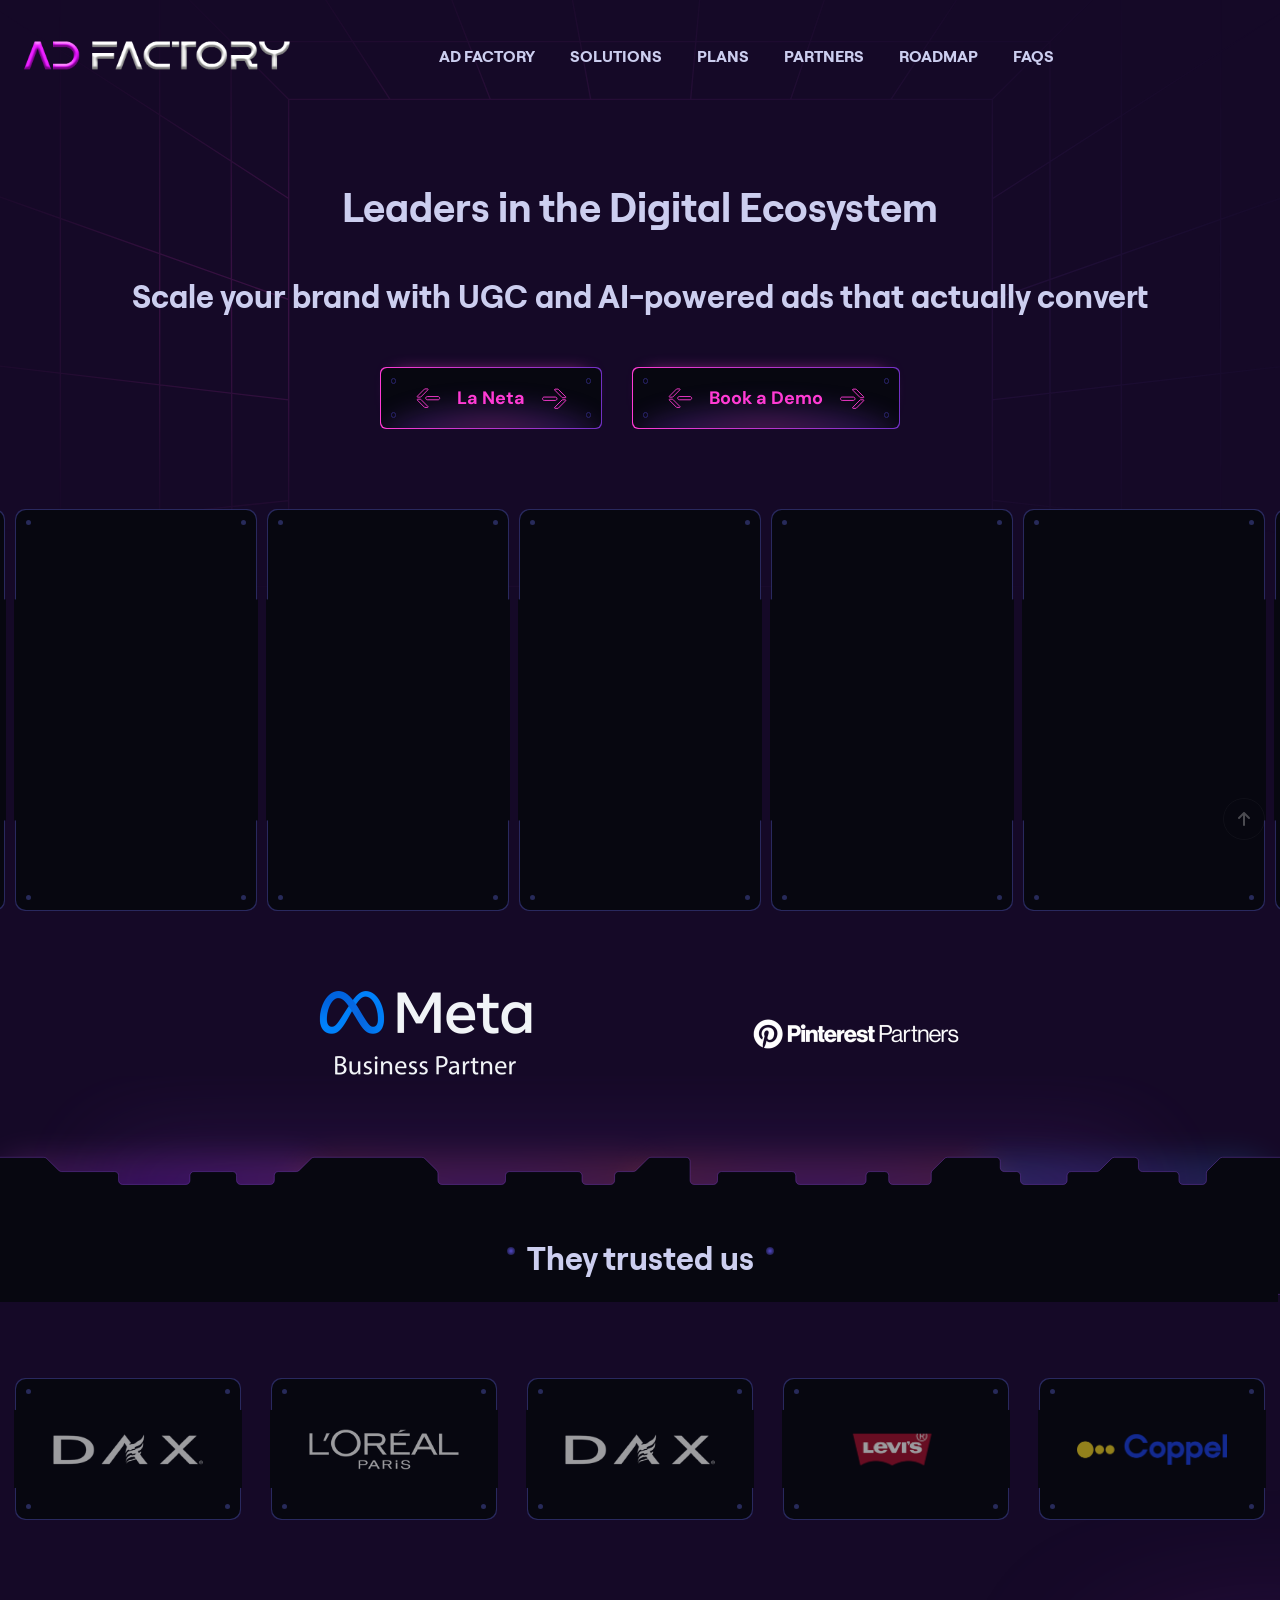
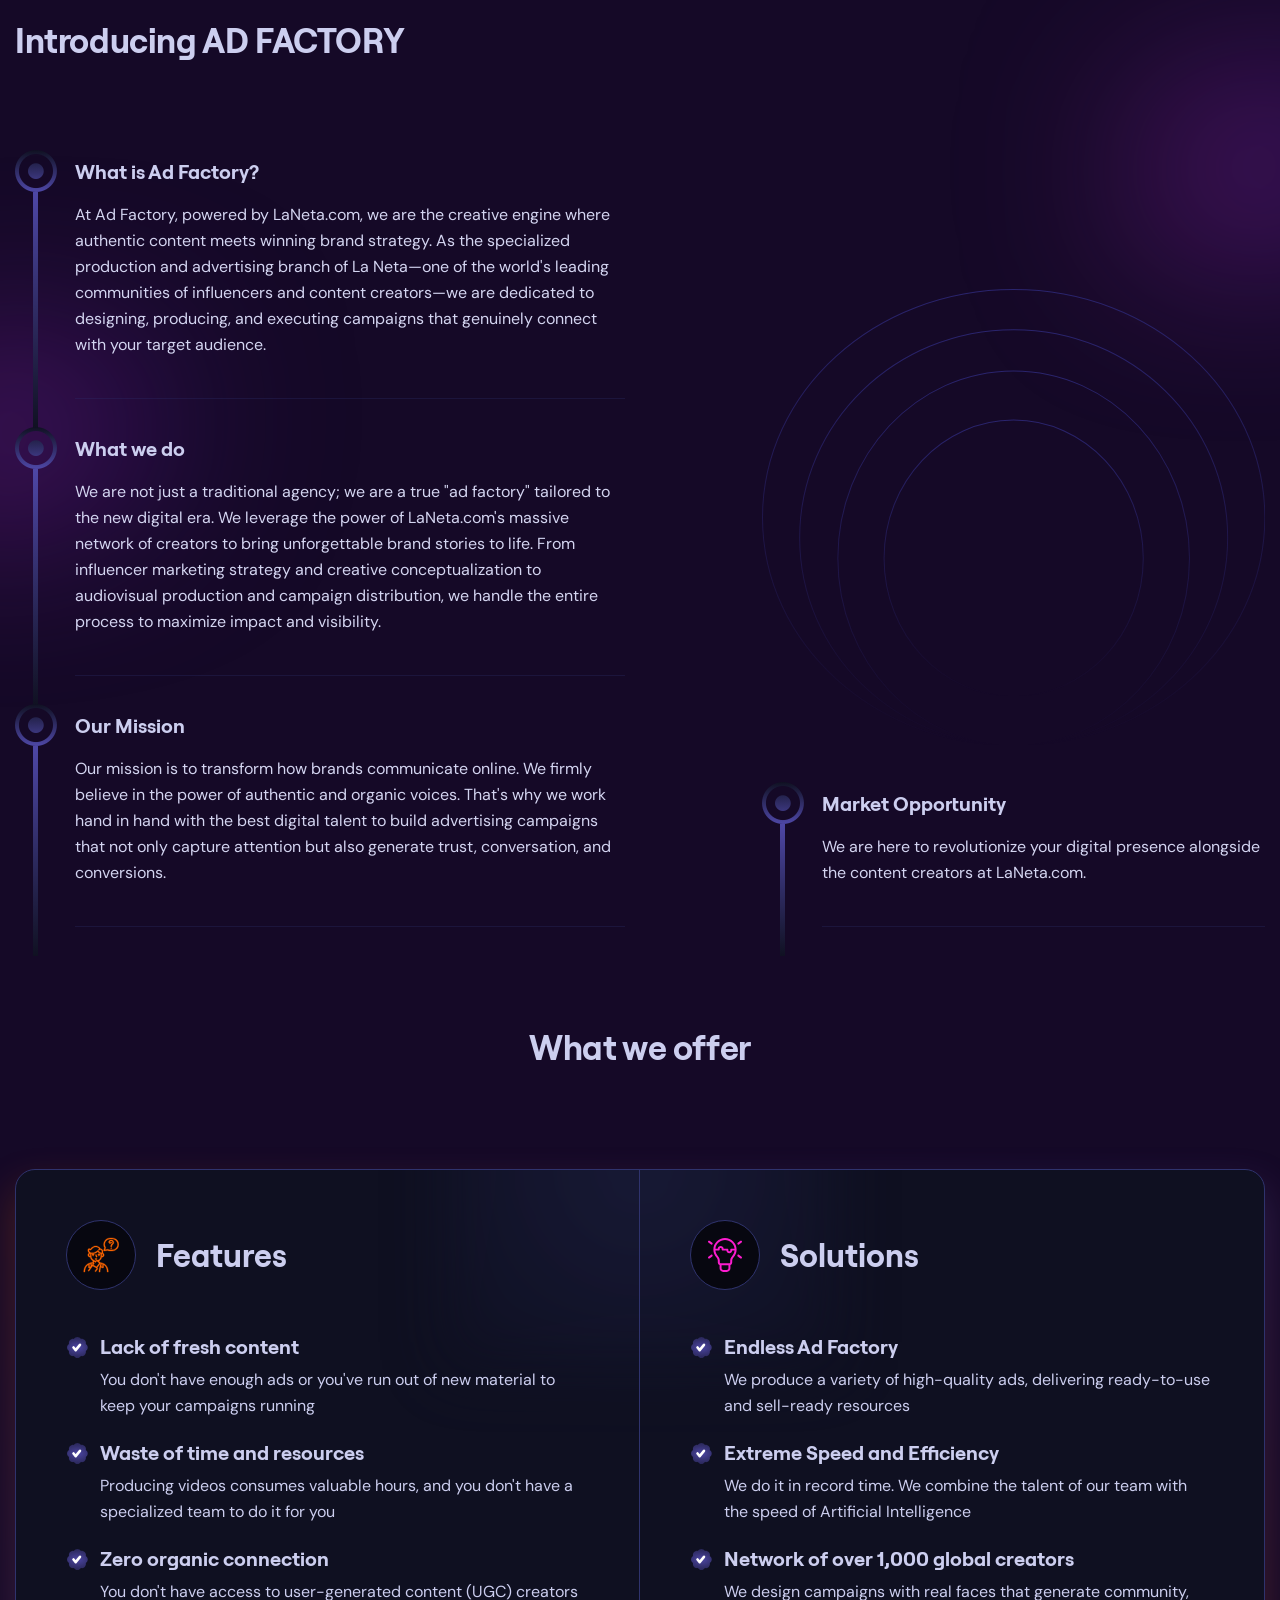
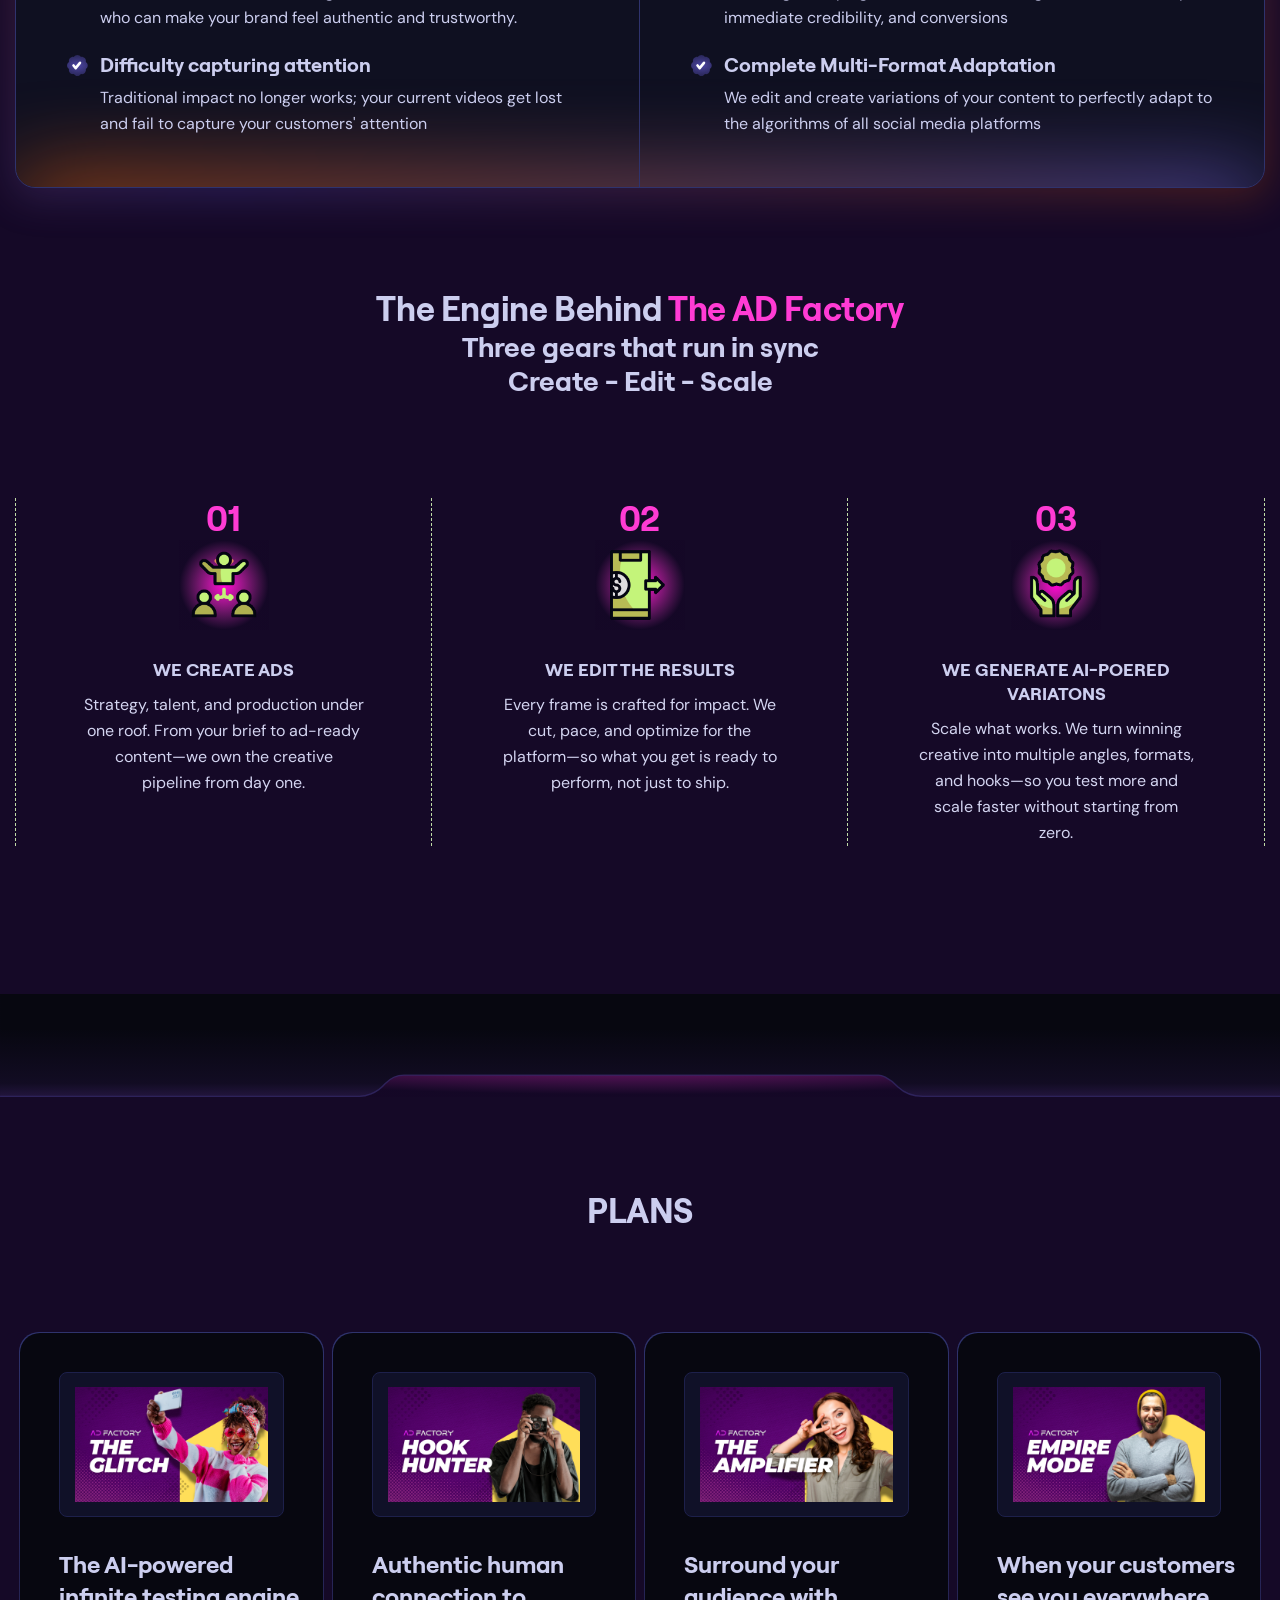
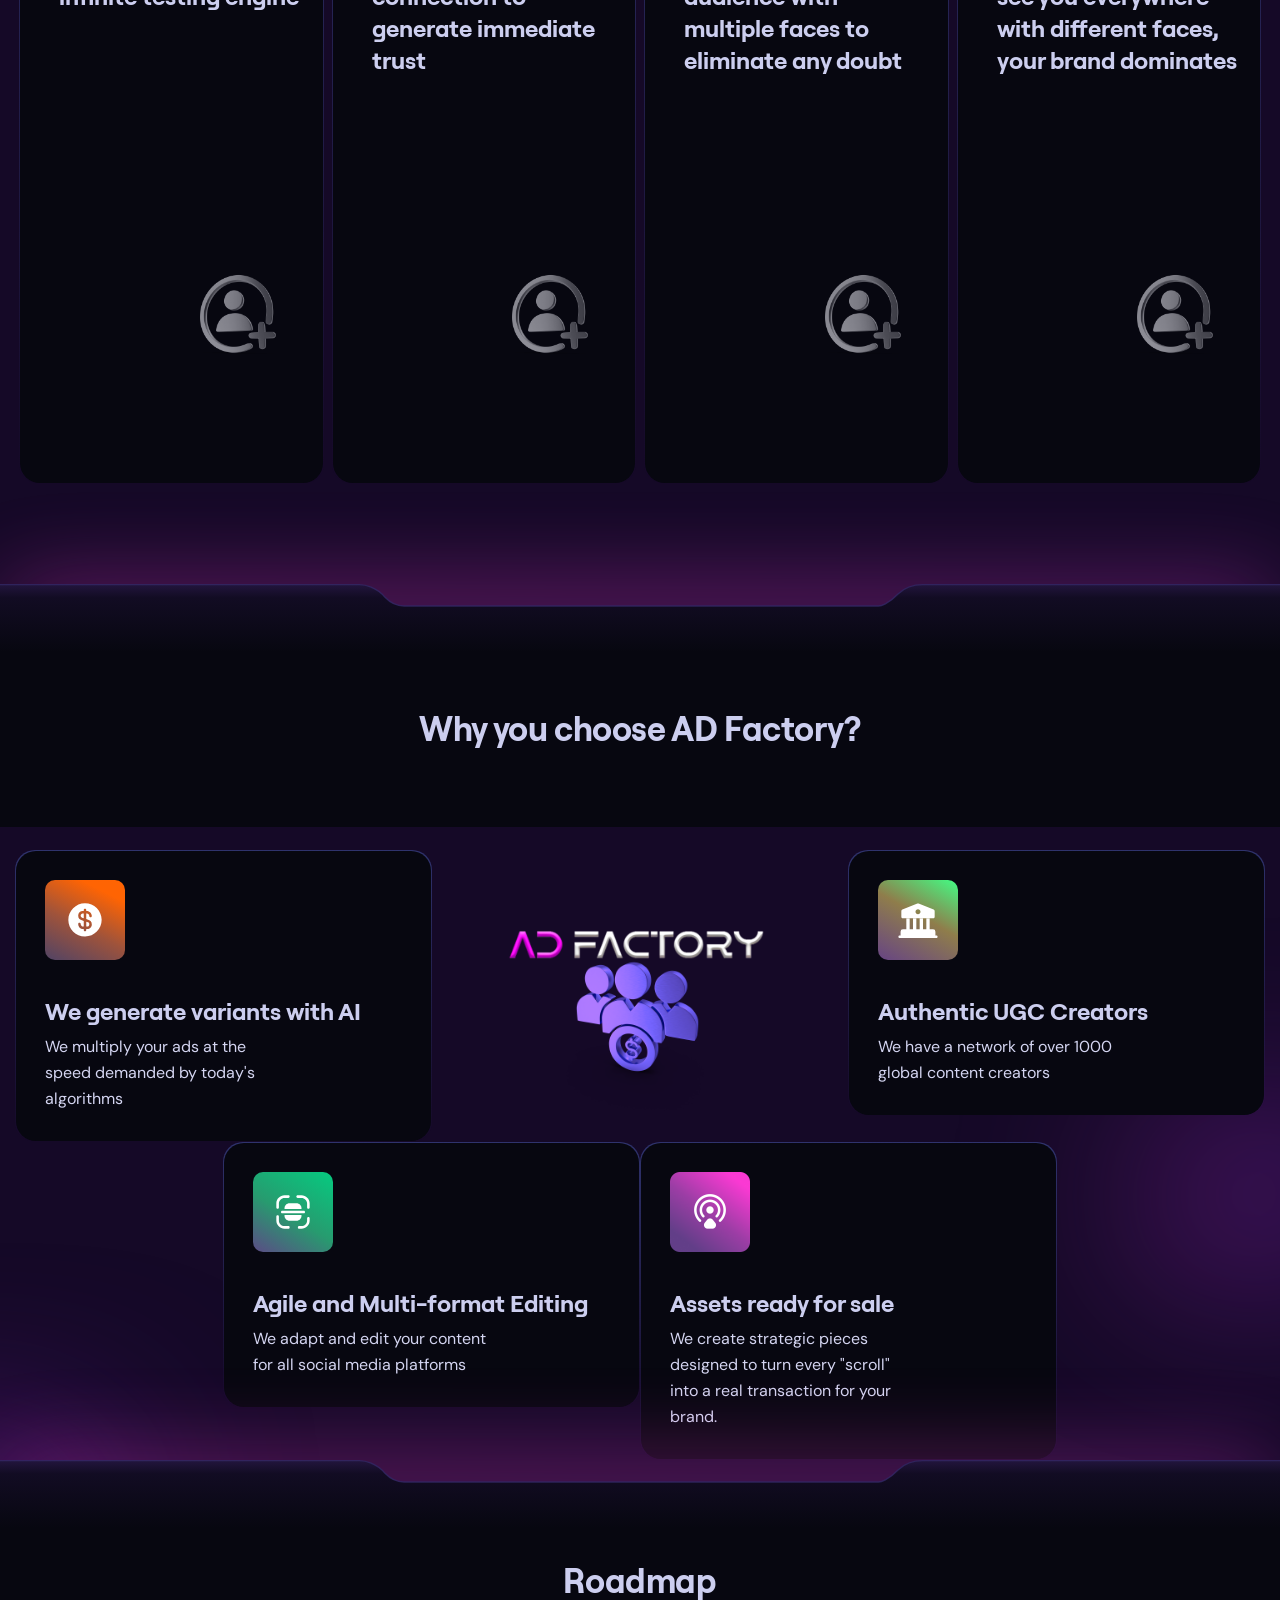
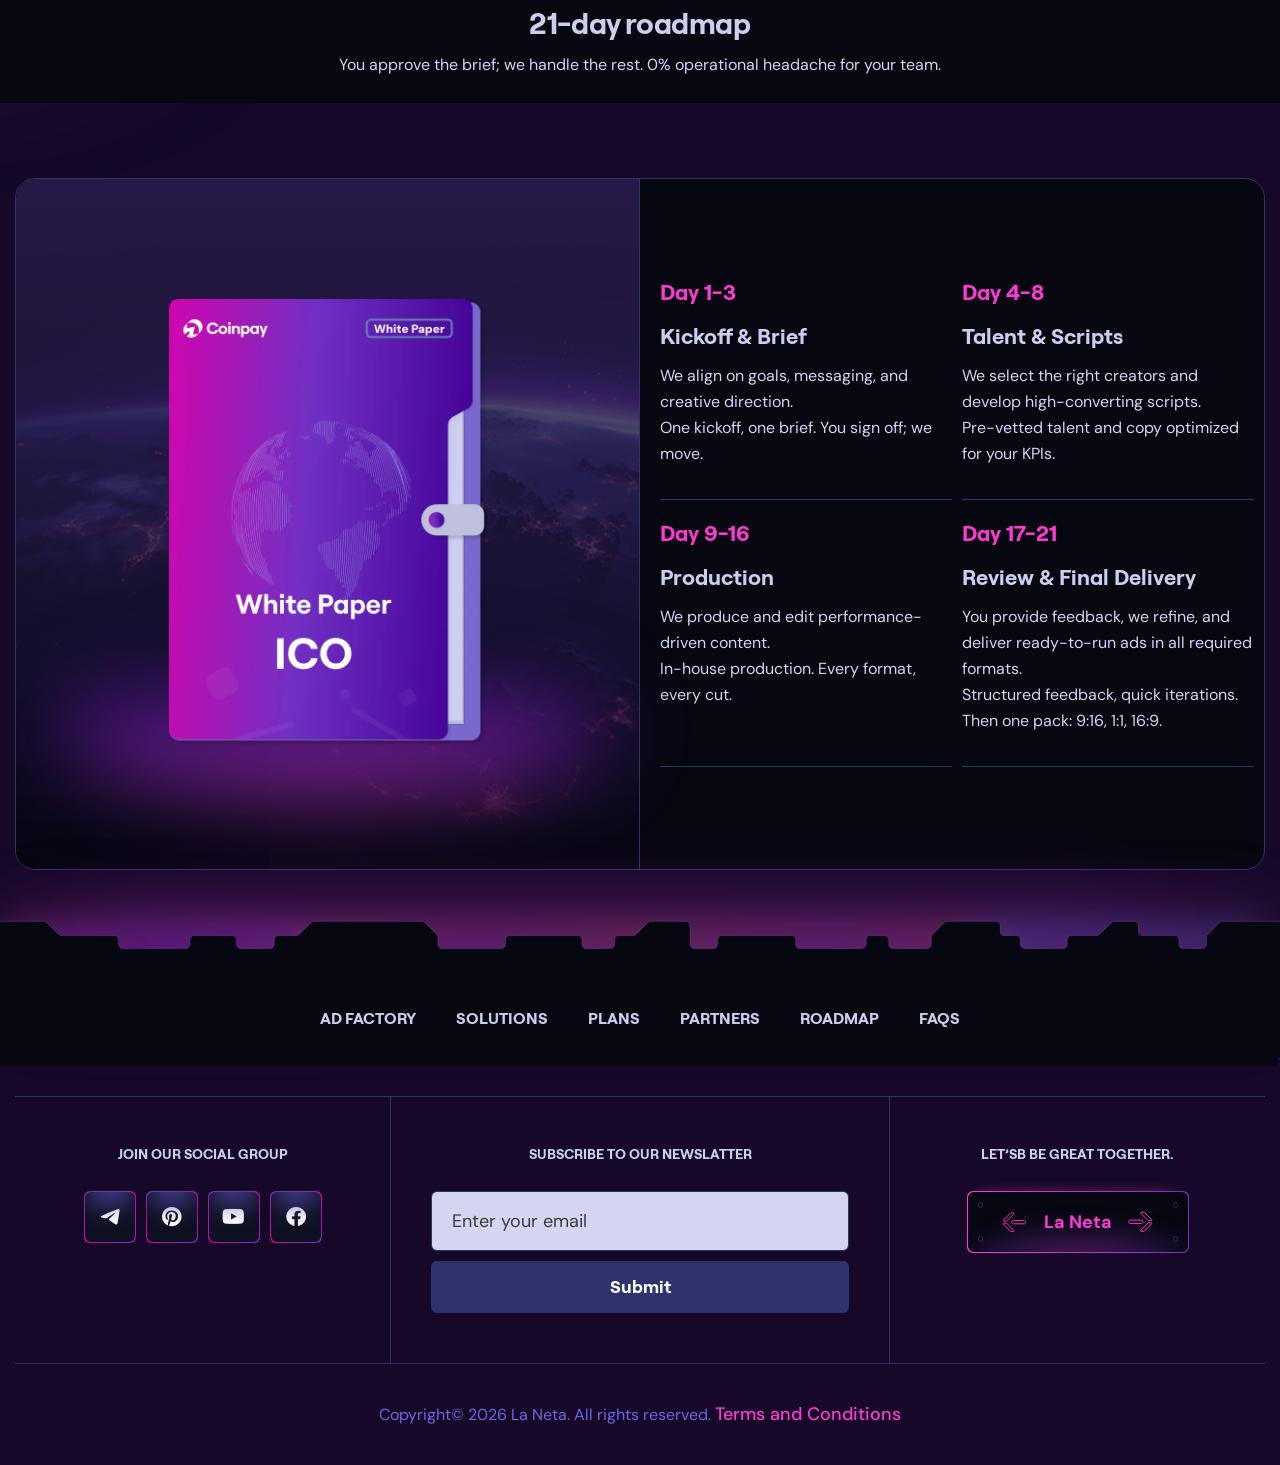
==== index.html @ 347b9564 "1.0.9" ====
<!doctype html>
<html lang="en">

<head>

  <meta charset="utf-8">
  <meta name="viewport" content="width=device-width, initial-scale=1, shrink-to-fit=no">
  <meta http-equiv="x-ua-compatible" content="ie=edge">
  <meta name="thumbnail" content="assets/images/ico_template_thumbnail.webp">
  <meta name="description" content="Coinpay - Site Template">
  <meta name="keywords" content="Crypto Currency Bootstrap Site Template">
  <meta name="author" content="xpressbuddy">

  <title>Ad Factory</title>
  <link rel="shortcut icon" href="assets/images/site_logo/favicon_2.svg">

  <!-- Fraimwork - CSS Include -->
  <link rel="stylesheet" type="text/css" href="assets/css/bootstrap.min.css">

  <!-- Icon Font - CSS Include -->
  <link rel="stylesheet" type="text/css" href="assets/css/fontawesome.css">

  <!-- Animation - CSS Include -->
  <link rel="stylesheet" type="text/css" href="assets/css/cursor.css">
  <link rel="stylesheet" type="text/css" href="assets/css/animate.min.css">
  <link rel="stylesheet" type="text/css" href="assets/css/aos.css">

  <!-- Carousel - CSS Include -->
  <link rel="stylesheet" type="text/css" href="assets/css/swiper-bundle.min.css">

  <!-- Video & Image Popup - CSS Include -->
  <link rel="stylesheet" type="text/css" href="assets/css/magnific-popup.min.css">

  <!-- Counter - CSS Include -->
  <link rel="stylesheet" type="text/css" href="assets/css/odometer.min.css">

  <!-- Custom - CSS Include -->
  <link rel="stylesheet" type="text/css" href="assets/css/style.css">

</head>


<body class="index_ico">

  <!-- Body Wrap - Start -->
  <div class="page_wrapper">

    <!-- Back To Top - Start -->
    <div class="backtotop">
      <a href="#" class="scroll">
        <i class="fa-solid fa-arrow-up"></i>
      </a>
    </div>
    <!-- Back To Top - End -->

    <!-- Preloader - Start -->
    <div id="preloader">
      <div class="line-1"></div>
      <div class="line-2"></div>
      <div class="line-3"></div>
      <div class="line-4"></div>
    </div>
    <!-- Preloader - End -->

    <!-- Site Header - Start
      ================================================== -->
    <header class="site_header">
      <div class="nav_wrapper">
        <div class="container">
          <div class="row align-items-center">
            <div class="col-lg-3 col-5 d-flex align-items-center">
              <div class="site_logo">
                <a class="site_link" href="index.html">
                  <img loading="lazy" src="assets/images/site_logo/logo.png" alt="ICO Site Logo">
                </a>
              </div>
            </div>
            <div class="col-lg-8 col-2">
              <nav class="main_menu navbar navbar-expand-lg">
                <div class="main_menu_inner collapse navbar-collapse justify-content-center" id="main_menu_dropdown">
                  <ul class="main_menu_list unordered_list text-uppercase">
                    <!--<li class="dropdown active">
                      <a class="nav-link" href="#" id="homes_submenu" role="button" data-bs-toggle="dropdown"
                        aria-expanded="false">
                        <span class="nav_link_label" data-text="Home">Home</span>
                        <span class="nav_link_icon">
                          <i class="fa-solid fa-angle-down"></i>
                        </span>
                      </a>
                      <ul class="dropdown-menu" aria-labelledby="homes_submenu">
                        <li class="active">
                          <a class="dropdown-item" href="">
                            <span class="nav_link_label">Coinpay ICO</span>
                          </a>
                        </li>
                        <li>
                          <a class="dropdown-item" href="">
                            <span class="nav_link_label">Memecoin</span>
                          </a>
                        </li>
                        <li>
                          <a class="dropdown-item" href="">
                            <span class="nav_link_label">Pepecoin</span>
                          </a>
                        </li>
                      </ul>
                    </li>-->
                    <li>
                      <a class="nav-link scrollspy_btn" href="#id_ico_about_section">
                        <span class="nav_link_label" data-text="Ad Factory">Ad Factory</span>
                      </a>
                    </li>
                    <li>
                      <a class="nav-link scrollspy_btn" href="#problem_solution_section">
                        <span class="nav_link_label" data-text="Solutions">Solutions</span>
                      </a>
                    </li>
                    <li>
                      <a class="nav-link" href="">
                        <span class="nav_link_label" data-text="Plans">Plans</span>
                      </a>
                    </li>
                    <li>
                      <a class="nav-link" href="">
                        <span class="nav_link_label" data-text="Partners">Partners</span>
                      </a>
                    </li>
                    <!--<li class="dropdown">
                      <a class="nav-link" href="#" id="help_submenu" role="button" data-bs-toggle="dropdown"
                        aria-expanded="false">
                        <span class="nav_link_label" data-text="Team">Team</span>
                        <span class="nav_link_icon">
                          <i class="fa-solid fa-angle-down"></i>
                        </span>
                      </a>
                      <ul class="dropdown-menu" aria-labelledby="help_submenu">
                        <li>
                          <a class="dropdown-item scrollspy_btn" href="">
                            <span class="nav_link_label">Roadmap</span>
                          </a>
                        </li>
                        <li class="dropdown">
                          <a class="dropdown-item" href="#" id="blog_submenu" role="button" data-bs-toggle="dropdown"
                            aria-expanded="false">
                            <span class="nav_link_label" data-text="Blog">Blog</span>
                            <span class="nav_link_icon">
                              <i class="fa-solid fa-angle-right"></i>
                            </span>
                          </a>
                          <ul class="dropdown-menu" aria-labelledby="blog_submenu">
                            <li>
                              <a class="dropdown-item" href="blog.html">
                                <span class="nav_link_label">Blogs</span>
                              </a>
                            </li>
                            <li>
                              <a class="dropdown-item" href="blog_details.html">
                                <span class="nav_link_label">Blog Details</span>
                              </a>
                            </li>
                          </ul>
                        </li>
                        <li>
                          <a class="dropdown-item" href="contact.html">
                            <span class="nav_link_label">Help Center</span>
                          </a>
                        </li>
                        <li class="dropdown">
                          <a class="dropdown-item" href="#" id="register_submenu" role="button"
                            data-bs-toggle="dropdown" aria-expanded="false">
                            <span class="nav_link_label" data-text="Blog">My Account</span>
                            <span class="nav_link_icon">
                              <i class="fa-solid fa-angle-right"></i>
                            </span>
                          </a>
                          <ul class="dropdown-menu" aria-labelledby="register_submenu">
                            <li>
                              <a class="dropdown-item" href="sign_in.html">
                                <span class="nav_link_label">Sign In</span>
                              </a>
                            </li>
                            <li>
                              <a class="dropdown-item" href="sign_up.html">
                                <span class="nav_link_label">Sign Up</span>
                              </a>
                            </li>
                          </ul>
                        </li>
                      </ul>
                    </li>-->
                    <li>
                      <a class="nav-link" href="#id_ico_whitepaper_section">
                        <span class="nav_link_label" data-text="Roadmap">Roadmap</span>
                      </a>
                    </li>
                    <li>
                      <a class="nav-link" href="FAQs.html">
                        <span class="nav_link_label" data-text="FAQs">FAQs</span>
                      </a>
                    </li>
                  </ul>
                </div>
              </nav>
            </div>
            <div class="col-lg-1 col-5">
              <ul class="btns_group unordered_list p-0 justify-content-end">
                <li class="d-lg-none">
                  <button class="mobile_menu_btn" type="button" data-bs-toggle="collapse"
                    data-bs-target="#main_menu_dropdown" aria-expanded="false" aria-label="Toggle navigation">
                    <i class="far fa-bars"></i>
                  </button>
                </li>
                <li>
                  <!--<a class="ico_btn_outline" href="sign_in.html">
                    <span class="btn_icon">
                      <i class="fa-solid fa-user"></i>
                    </span>
                    <span class="btn_label">Login</span>
                  </a>-->
                </li>
              </ul>
            </div>
          </div>
        </div>
      </div>
    </header>
    <!-- Site Header - End
      ================================================== -->

    <!-- Main Body - Start
      ================================================== -->
    <main class="page_content">

      <!-- Hero Section - Start
        ================================================== -->
      <section class="ico_hero_section section_decoration text-center"
        style="background-image: url('assets/images/shapes/shape_net_ico_hero_section_bg.svg');">
        <div class="container">
          <h1 class="hero_title" data-aos="fade-up" data-aos-duration="800">
            Leaders in the Digital Ecosystem
          </h1>
          <h2 class="highlight_title mb-0" data-aos="fade-up" data-aos-duration="800">
            Scale your brand with UGC and AI-powered ads that actually convert
          </h2>
          <br>
          <br>
          <ul class="btns_group unordered_list justify-content-center p-0" data-aos="fade-up" data-aos-duration="800"
            data-aos-delay="100">
            <li>
              <a class="ico_creative_btn" href="#!">
                <span class="btn_wrapper">
                  <span class="btn_icon_left">
                    <small class="dot_top"></small>
                    <small class="dot_bottom"></small>
                    <svg class="icon_arrow_left" viewBox="0 0 28 23" xmlns="http://www.w3.org/2000/svg">
                      <path
                        d="M13.4106 20.8083L5.36673 12.6878C5.26033 12.5804 5.11542 12.52 4.96423 12.52H1.84503C1.34158 12.52 1.08822 13.1276 1.44252 13.4852L9.48642 21.6057C9.59281 21.7131 9.73773 21.7736 9.88892 21.7736H13.0081C13.5116 21.7736 13.7649 21.166 13.4106 20.8083Z" />
                      <path
                        d="M12.6803 9.57324H24.71C25.7116 9.57324 26.5234 10.3851 26.5234 11.3866C26.5234 12.3882 25.7116 13.2 24.71 13.2H12.6803C11.6788 13.2 10.8669 12.3882 10.8669 11.3866C10.8669 10.3851 11.6788 9.57324 12.6803 9.57324Z" />
                      <path
                        d="M1.44252 9.28834L9.48641 1.16784C9.59281 1.06043 9.73772 1 9.88891 1H13.0081C13.5116 1 13.7649 1.60758 13.4106 1.96525L5.36672 10.0858C5.26033 10.1932 5.11541 10.2536 4.96422 10.2536H1.84502C1.34158 10.2536 1.08822 9.64601 1.44252 9.28834Z" />
                    </svg>
                  </span>
                  <span class="btn_label">La Neta</span>
                  <span class="btn_icon_right">
                    <small class="dot_top"></small>
                    <small class="dot_bottom"></small>
                    <svg class="icon_arrow_right" viewBox="0 0 27 23" xmlns="http://www.w3.org/2000/svg">
                      <path
                        d="M13.6558 2.19168L21.6997 10.3122C21.8061 10.4196 21.951 10.48 22.1022 10.48H25.2214C25.7248 10.48 25.9782 9.87238 25.6239 9.51478L17.58 1.39428C17.4736 1.28688 17.3287 1.22638 17.1775 1.22638H14.0583C13.5548 1.22638 13.3015 1.83398 13.6558 2.19168Z" />
                      <path
                        d="M14.3861 13.4268H2.35637C1.35486 13.4268 0.542969 12.6149 0.542969 11.6134C0.542969 10.6118 1.35486 9.79996 2.35637 9.79996H14.3861C15.3876 9.79996 16.1995 10.6118 16.1995 11.6134C16.1995 12.6149 15.3876 13.4268 14.3861 13.4268Z" />
                      <path
                        d="M25.6239 13.7117L17.58 21.8322C17.4736 21.9396 17.3287 22 17.1775 22H14.0583C13.5548 22 13.3015 21.3924 13.6558 21.0347L21.6997 12.9142C21.8061 12.8068 21.951 12.7464 22.1022 12.7464H25.2214C25.7248 12.7464 25.9782 13.354 25.6239 13.7117Z" />
                    </svg>
                  </span>
                </span>
              </a>
            </li>
            <li>
              <a class="ico_creative_btn" href="#!">
                <span class="btn_wrapper">
                  <span class="btn_icon_left">
                    <small class="dot_top"></small>
                    <small class="dot_bottom"></small>
                    <svg class="icon_arrow_left" viewBox="0 0 28 23" xmlns="http://www.w3.org/2000/svg">
                      <path
                        d="M13.4106 20.8083L5.36673 12.6878C5.26033 12.5804 5.11542 12.52 4.96423 12.52H1.84503C1.34158 12.52 1.08822 13.1276 1.44252 13.4852L9.48642 21.6057C9.59281 21.7131 9.73773 21.7736 9.88892 21.7736H13.0081C13.5116 21.7736 13.7649 21.166 13.4106 20.8083Z" />
                      <path
                        d="M12.6803 9.57324H24.71C25.7116 9.57324 26.5234 10.3851 26.5234 11.3866C26.5234 12.3882 25.7116 13.2 24.71 13.2H12.6803C11.6788 13.2 10.8669 12.3882 10.8669 11.3866C10.8669 10.3851 11.6788 9.57324 12.6803 9.57324Z" />
                      <path
                        d="M1.44252 9.28834L9.48641 1.16784C9.59281 1.06043 9.73772 1 9.88891 1H13.0081C13.5116 1 13.7649 1.60758 13.4106 1.96525L5.36672 10.0858C5.26033 10.1932 5.11541 10.2536 4.96422 10.2536H1.84502C1.34158 10.2536 1.08822 9.64601 1.44252 9.28834Z" />
                    </svg>
                  </span>
                  <span class="btn_label">Book a Demo</span>
                  <span class="btn_icon_right">
                    <small class="dot_top"></small>
                    <small class="dot_bottom"></small>
                    <svg class="icon_arrow_right" viewBox="0 0 27 23" xmlns="http://www.w3.org/2000/svg">
                      <path
                        d="M13.6558 2.19168L21.6997 10.3122C21.8061 10.4196 21.951 10.48 22.1022 10.48H25.2214C25.7248 10.48 25.9782 9.87238 25.6239 9.51478L17.58 1.39428C17.4736 1.28688 17.3287 1.22638 17.1775 1.22638H14.0583C13.5548 1.22638 13.3015 1.83398 13.6558 2.19168Z" />
                      <path
                        d="M14.3861 13.4268H2.35637C1.35486 13.4268 0.542969 12.6149 0.542969 11.6134C0.542969 10.6118 1.35486 9.79996 2.35637 9.79996H14.3861C15.3876 9.79996 16.1995 10.6118 16.1995 11.6134C16.1995 12.6149 15.3876 13.4268 14.3861 13.4268Z" />
                      <path
                        d="M25.6239 13.7117L17.58 21.8322C17.4736 21.9396 17.3287 22 17.1775 22H14.0583C13.5548 22 13.3015 21.3924 13.6558 21.0347L21.6997 12.9142C21.8061 12.8068 21.951 12.7464 22.1022 12.7464H25.2214C25.7248 12.7464 25.9782 13.354 25.6239 13.7117Z" />
                    </svg>
                  </span>
                </span>
              </a>
            </li>
          </ul>
          <!--<div data-aos="fade-up" data-aos-duration="600" data-aos-delay="200">
            <div class="ico_countdown_progress_box">
              <div class="ico_heading_block text-center mb-0">
                <h2 class="highlight_title mb-0">
                  Start with us now!
                </h2>
              </div>
              <ul class="countdown_timer_block unordered_list justify-content-center" data-countdown="2026/3/31"
                style="background-image: url('assets/images/shapes/shape_bg_ico_countdown.svg')"></ul>
              <div class="ico_progress">
                <ul class="progress_range_step unordered_list justify-content-between">
                  <li>Influencers: 200+</li>
                  <li>Videos: 2000+</li>
                  <li>Vistas</li>
                </ul>
                <div class="progress">
                  <div class="progress-bar" role="progressbar" aria-valuenow="80" aria-valuemin="0" aria-valuemax="100">
                  </div>
                </div>
                <ul class="progress_value unordered_list justify-content-between">
                  <li>Post Semanales: 50k+</li>
                  <li>Partners: 100+</li>
                </ul>
              </div>
            </div>
          </div>-->
        </div>
        <!-- Slider Part - Start
        ================================================== -->
        <section class="partner_section">
          <div class="container">
            <div class="partner_logo_carousel_1 z-2 position-relative" style="margin-top:80px" data-aos="fade-up"
              data-aos-duration="600" data-aos-delay="200">
              <div class="swiper-wrapper">
                <div class="swiper-slide">
                  <div class="ico_partner_video">
                    <a class="logo_video" href="#!">
                      <video src="assets/images/video/Video 10 seg.mp4" muted autoplay loop type="video/webm"></video>
                      <span class="dot_1"></span>
                      <span class="dot_2"></span>
                      <span class="dot_3"></span>
                      <span class="dot_4"></span>
                    </a>
                  </div>
                </div>
                <div class="swiper-slide">
                  <div class="ico_partner_video">
                    <a class="logo_video" href="#!">
                      <video src="assets/images/video/v1 (1).mp4" muted autoplay loop type="video/webm"></video>
                      <span class="dot_1"></span>
                      <span class="dot_2"></span>
                      <span class="dot_3"></span>
                      <span class="dot_4"></span>
                    </a>
                  </div>
                </div>
                <div class="swiper-slide">
                  <div class="ico_partner_video">
                    <a class="logo_video" href="#!">
                      <video src="assets/images/video/v1 (2).mp4" muted autoplay loop type="video/webm"></video>
                      <span class="dot_1"></span>
                      <span class="dot_2"></span>
                      <span class="dot_3"></span>
                      <span class="dot_4"></span>
                    </a>
                  </div>
                </div>
                <div class="swiper-slide">
                  <div class="ico_partner_video">
                    <a class="logo_video" href="#!">
                      <video src="assets/images/video/v1 (3).mp4" muted autoplay loop type="video/webm"></video>
                      <span class="dot_1"></span>
                      <span class="dot_2"></span>
                      <span class="dot_3"></span>
                      <span class="dot_4"></span>
                    </a>
                  </div>
                </div>
                <div class="swiper-slide">
                  <div class="ico_partner_video">
                    <a class="logo_video" href="#!">
                      <video src="assets/images/video/v1 (4).mp4" muted autoplay loop type="video/webm"></video>
                      <span class="dot_1"></span>
                      <span class="dot_2"></span>
                      <span class="dot_3"></span>
                      <span class="dot_4"></span>
                    </a>
                  </div>
                </div>
                <div class="swiper-slide">
                  <div class="ico_partner_video">
                    <a class="logo_video" href="#!">
                      <video src="assets/images/video/v1 (5).mp4" muted autoplay loop type="video/webm"></video>
                      <span class="dot_1"></span>
                      <span class="dot_2"></span>
                      <span class="dot_3"></span>
                      <span class="dot_4"></span>
                    </a>
                  </div>
                </div>
                <div class="swiper-slide">
                  <div class="ico_partner_video">
                    <a class="logo_video" href="#!">
                      <video src="assets/images/video/v1 (6).mp4" muted autoplay loop type="video/webm"></video>
                      <span class="dot_1"></span>
                      <span class="dot_2"></span>
                      <span class="dot_3"></span>
                      <span class="dot_4"></span>
                    </a>
                  </div>
                </div>
                <div class="swiper-slide">
                  <div class="ico_partner_video">
                    <a class="logo_video" href="#!">
                      <video src="assets/images/video/v1 (7).mp4" muted autoplay loop type="video/webm"></video>
                      <span class="dot_1"></span>
                      <span class="dot_2"></span>
                      <span class="dot_3"></span>
                      <span class="dot_4"></span>
                    </a>
                  </div>
                </div>
                <div class="swiper-slide">
                  <div class="ico_partner_video">
                    <a class="logo_video" href="#!">
                     <video src="assets/images/video/v1 (1).mp4" muted autoplay loop type="video/webm"></video>
                      <span class="dot_1"></span>
                      <span class="dot_2"></span>
                      <span class="dot_3"></span>
                      <span class="dot_4"></span>
                    </a>
                  </div>
                </div>
                <div class="swiper-slide">
                  <div class="ico_partner_video">
                    <a class="logo_video" href="#!">
                      <video src="assets/images/video/v1 (2).mp4" muted autoplay loop type="video/webm"></video>
                      <span class="dot_1"></span>
                      <span class="dot_2"></span>
                      <span class="dot_3"></span>
                      <span class="dot_4"></span>
                    </a>
                  </div>
                </div>
                <div class="swiper-slide">
                  <div class="ico_partner_video">
                    <a class="logo_video" href="#!">
                      <video src="assets/images/video/download.mp4" muted autoplay loop type="video/webm"></video>
                      <span class="dot_1"></span>
                      <span class="dot_2"></span>
                      <span class="dot_3"></span>
                      <span class="dot_4"></span>
                    </a>
                  </div>
                </div>
                <div class="swiper-slide">
                  <div class="ico_partner_video">
                    <a class="logo_video" href="#!">
                      <video src="assets/images/video/v1 (3).mp4" muted autoplay loop type="video/webm"></video>
                      <span class="dot_1"></span>
                      <span class="dot_2"></span>
                      <span class="dot_3"></span>
                      <span class="dot_4"></span>
                    </a>
                  </div>
                </div>
                <div class="swiper-slide">
                  <div class="ico_partner_video">
                    <a class="logo_video" href="#!">
                      <video src="assets/images/video/v1 (4).mp4" muted autoplay loop type="video/webm"></video>
                      <span class="dot_1"></span>
                      <span class="dot_2"></span>
                      <span class="dot_3"></span>
                      <span class="dot_4"></span>
                    </a>
                  </div>
                </div>
                <div class="swiper-slide">
                  <div class="ico_partner_video">
                    <a class="logo_video" href="#!">
                      <video src="assets/images/video/v1 (5).mp4" muted autoplay loop type="video/webm"></video>
                      <span class="dot_1"></span>
                      <span class="dot_2"></span>
                      <span class="dot_3"></span>
                      <span class="dot_4"></span>
                    </a>
                  </div>
                </div>
                <div class="swiper-slide">
                  <div class="ico_partner_video">
                    <a class="logo_video" href="#!">
                      <video src="assets/images/video/v1 (6).mp4" muted autoplay loop type="video/webm"></video>
                      <span class="dot_1"></span>
                      <span class="dot_2"></span>
                      <span class="dot_3"></span>
                      <span class="dot_4"></span>
                    </a>
                  </div>
                </div>
              </div>
            </div>
          </div>
        </section>
        <!-- Slider Part - End
        ================================================== -->
        <div class="container">
          <div class="partners_btn">
            <div class="shape_image_partners">
              <a href="">
                <img src="assets/images/shapes/4.png" alt="Tree Wood">
              </a>
            </div>
            <div class="shape_image_partners">
              <a href="">
                <img src="assets/images/shapes/7.png" alt="Tree Wood">
              </a>
            </div>
          </div>
        </div>
        <div class="shape_bottom">
          <img src="assets/images/shapes/shape_ico_hero_section_bottom.svg" alt="Bottom Line Shape">
        </div>
        <!--<div class="decoration_item shape_globe">
          <img src="assets/images/shapes/shape_globe.webp" alt="Shape Globe">
        </div>
        <div class="decoration_item shape_coin">
          <img src="assets/images/shapes/shape_coin2.png" alt="Shape Coin">
        </div>-->
      </section>
      <!-- Hero Section - End
        ================================================== -->

      <!-- Partner Section - Start
        ================================================== -->
      <section class="partner_section">
        <div class="container">
          <div class="ico_heading_block text-center">
            <h2 class="highlight_title mb-0" data-aos="fade-up" data-aos-duration="600"
              style="text-transform:none !important;">
              They trusted us
            </h2>
          </div>

          <div class="partner_logo_carousel z-2 position-relative" style="margin-top:80px" data-aos="fade-up"
            data-aos-duration="600" data-aos-delay="200">
            <div class="swiper-wrapper">
              <div class="swiper-slide">
                <div class="ico_partner_logo">
                  <a class="logo_wrap" href="#!">
                    <img src="assets/images/partners/partner_logo_1.svg" alt="Partner Logo">
                    <span class="dot_1"></span>
                    <span class="dot_2"></span>
                    <span class="dot_3"></span>
                    <span class="dot_4"></span>
                  </a>
                </div>
              </div>
              <div class="swiper-slide">
                <div class="ico_partner_logo">
                  <a class="logo_wrap" href="#!">
                    <img src="assets/images/partners/partner_logo_2.svg" alt="Partner Logo">
                    <span class="dot_1"></span>
                    <span class="dot_2"></span>
                    <span class="dot_3"></span>
                    <span class="dot_4"></span>
                  </a>
                </div>
              </div>
              <div class="swiper-slide">
                <div class="ico_partner_logo">
                  <a class="logo_wrap" href="#!">
                    <img src="assets/images/partners/partner_logo_3.svg" alt="Partner Logo">
                    <span class="dot_1"></span>
                    <span class="dot_2"></span>
                    <span class="dot_3"></span>
                    <span class="dot_4"></span>
                  </a>
                </div>
              </div>
              <div class="swiper-slide">
                <div class="ico_partner_logo">
                  <a class="logo_wrap" href="#!">
                    <img src="assets/images/partners/partner_logo_4.svg" alt="Partner Logo">
                    <span class="dot_1"></span>
                    <span class="dot_2"></span>
                    <span class="dot_3"></span>
                    <span class="dot_4"></span>
                  </a>
                </div>
              </div>
              <div class="swiper-slide">
                <div class="ico_partner_logo">
                  <a class="logo_wrap" href="#!">
                    <img src="assets/images/partners/partner_logo_5.svg" alt="Partner Logo">
                    <span class="dot_1"></span>
                    <span class="dot_2"></span>
                    <span class="dot_3"></span>
                    <span class="dot_4"></span>
                  </a>
                </div>
              </div>
              <div class="swiper-slide">
                <div class="ico_partner_logo">
                  <a class="logo_wrap" href="#!">
                    <img src="assets/images/partners/partner_logo_6.svg" alt="Partner Logo">
                    <span class="dot_1"></span>
                    <span class="dot_2"></span>
                    <span class="dot_3"></span>
                    <span class="dot_4"></span>
                  </a>
                </div>
              </div>
              <div class="swiper-slide">
                <div class="ico_partner_logo">
                  <a class="logo_wrap" href="#!">
                    <img src="assets/images/partners/partner_logo_7.svg" alt="Partner Logo">
                    <span class="dot_1"></span>
                    <span class="dot_2"></span>
                    <span class="dot_3"></span>
                    <span class="dot_4"></span>
                  </a>
                </div>
              </div>
              <div class="swiper-slide">
                <div class="ico_partner_logo">
                  <a class="logo_wrap" href="#!">
                    <img src="assets/images/partners/partner_logo_1.svg" alt="Partner Logo">
                    <span class="dot_1"></span>
                    <span class="dot_2"></span>
                    <span class="dot_3"></span>
                    <span class="dot_4"></span>
                  </a>
                </div>
              </div>
              <div class="swiper-slide">
                <div class="ico_partner_logo">
                  <a class="logo_wrap" href="#!">
                    <img src="assets/images/partners/partner_logo_2.svg" alt="Partner Logo">
                    <span class="dot_1"></span>
                    <span class="dot_2"></span>
                    <span class="dot_3"></span>
                    <span class="dot_4"></span>
                  </a>
                </div>
              </div>
              <div class="swiper-slide">
                <div class="ico_partner_logo">
                  <a class="logo_wrap" href="#!">
                    <img src="assets/images/partners/partner_logo_3.svg" alt="Partner Logo">
                    <span class="dot_1"></span>
                    <span class="dot_2"></span>
                    <span class="dot_3"></span>
                    <span class="dot_4"></span>
                  </a>
                </div>
              </div>
              <div class="swiper-slide">
                <div class="ico_partner_logo">
                  <a class="logo_wrap" href="#!">
                    <img src="assets/images/partners/partner_logo_4.svg" alt="Partner Logo">
                    <span class="dot_1"></span>
                    <span class="dot_2"></span>
                    <span class="dot_3"></span>
                    <span class="dot_4"></span>
                  </a>
                </div>
              </div>
              <div class="swiper-slide">
                <div class="ico_partner_logo">
                  <a class="logo_wrap" href="#!">
                    <img src="assets/images/partners/partner_logo_5.svg" alt="Partner Logo">
                    <span class="dot_1"></span>
                    <span class="dot_2"></span>
                    <span class="dot_3"></span>
                    <span class="dot_4"></span>
                  </a>
                </div>
              </div>
              <div class="swiper-slide">
                <div class="ico_partner_logo">
                  <a class="logo_wrap" href="#!">
                    <img src="assets/images/partners/partner_logo_6.svg" alt="Partner Logo">
                    <span class="dot_1"></span>
                    <span class="dot_2"></span>
                    <span class="dot_3"></span>
                    <span class="dot_4"></span>
                  </a>
                </div>
              </div>
              <div class="swiper-slide">
                <div class="ico_partner_logo">
                  <a class="logo_wrap" href="#!">
                    <img src="assets/images/partners/partner_logo_7.svg" alt="Partner Logo">
                    <span class="dot_1"></span>
                    <span class="dot_2"></span>
                    <span class="dot_3"></span>
                    <span class="dot_4"></span>
                  </a>
                </div>
              </div>
              <div class="swiper-slide">
                <div class="ico_partner_logo">
                  <a class="logo_wrap" href="#!">
                    <img src="assets/images/partners/partner_logo_2.svg" alt="Partner Logo">
                    <span class="dot_1"></span>
                    <span class="dot_2"></span>
                    <span class="dot_3"></span>
                    <span class="dot_4"></span>
                  </a>
                </div>
              </div>
            </div>
          </div>
      </section>
      <!-- Partner Section - End
        ================================================== -->

      <!-- About Section - Start
        ================================================== -->
      <section id="id_ico_about_section" class="ico_about_section section_space pb-0 section_decoration">
        <div class="container">
          <div class="row justify-content-lg-between">
            <div class="col-lg-6">
              <div class="ico_heading_block" data-aos="fade-up" data-aos-duration="600">
                <h2 class="heading_text mb-0">
                  Introducing AD FACTORY
                </h2>
              </div>
              <ul class="about_ico_block unordered_list_block">
                <li data-aos="fade-up" data-aos-duration="600" data-aos-delay="100">
                  <h3 class="title_text">
                    What is Ad Factory?
                  </h3>
                  <p class="info_description mb-0">
                    At Ad Factory, powered by LaNeta.com, we are the creative engine where authentic content meets
                    winning brand strategy. As the specialized production and advertising branch of La Neta—one of the
                    world's leading communities of influencers and content creators—we are dedicated to designing,
                    producing, and executing campaigns that genuinely connect with your target audience.
                  </p>
                </li>
                <li data-aos="fade-up" data-aos-duration="600" data-aos-delay="200">
                  <h3 class="title_text">
                    What we do
                  </h3>
                  <p class="info_description mb-0">
                    We are not just a traditional agency; we are a true "ad factory" tailored to the new digital era. We
                    leverage the power of LaNeta.com's massive network of creators to bring unforgettable brand stories
                    to life. From influencer marketing strategy and creative conceptualization to audiovisual production
                    and campaign distribution, we handle the entire process to maximize impact and visibility.
                  </p>
                </li>
                <li data-aos="fade-up" data-aos-duration="600" data-aos-delay="300">
                  <h3 class="title_text">
                    Our Mission
                  </h3>
                  <p class="info_description mb-0">
                    Our mission is to transform how brands communicate online. We firmly believe in the power of
                    authentic and organic voices. That's why we work hand in hand with the best digital talent to build
                    advertising campaigns that not only capture attention but also generate trust, conversation, and
                    conversions.
                  </p>
                </li>
              </ul>
            </div>
            <div class="col-lg-5 d-lg-flex flex-lg-column-reverse">
              <ul class="about_ico_block unordered_list_block">
                <li data-aos="fade-up" data-aos-duration="600" data-aos-delay="100">
                  <h3 class="title_text">
                    Market Opportunity
                  </h3>
                  <p class="info_description mb-0">
                    We are here to revolutionize your digital presence alongside the content creators at LaNeta.com.
                  </p>
                </li>
              </ul>
              <div class="ico_about_image text-center">
                <div class="ripple_shape mb-lg-5">
                  <svg viewBox="0 0 501 455" fill="none" xmlns="http://www.w3.org/2000/svg">
                    <path
                      d="M500.5 227.5C500.5 352.824 388.618 454.5 250.5 454.5C112.382 454.5 0.5 352.824 0.5 227.5C0.5 102.176 112.382 0.5 250.5 0.5C388.618 0.5 500.5 102.176 500.5 227.5Z"
                      stroke="url(#sro_paint0)" />
                    <path
                      d="M463.5 247.5C463.5 361.81 368.15 454.5 250.5 454.5C132.85 454.5 37.5 361.81 37.5 247.5C37.5 133.19 132.85 40.5 250.5 40.5C368.15 40.5 463.5 133.19 463.5 247.5Z"
                      stroke="url(#sro_paint1)" />
                    <path
                      d="M425.5 268C425.5 371.031 347.12 454.5 250.5 454.5C153.88 454.5 75.5 371.031 75.5 268C75.5 164.969 153.88 81.5 250.5 81.5C347.12 81.5 425.5 164.969 425.5 268Z"
                      stroke="url(#sro_paint2)" />
                    <path
                      d="M379.5 268C379.5 343.97 321.715 405.5 250.5 405.5C179.285 405.5 121.5 343.97 121.5 268C121.5 192.03 179.285 130.5 250.5 130.5C321.715 130.5 379.5 192.03 379.5 268Z"
                      stroke="url(#sro_paint3)" />
                    <defs>
                      <linearGradient id="sro_paint0" x1="250.5" y1="0" x2="250.5" y2="455"
                        gradientUnits="userSpaceOnUse">
                        <stop offset="0" stop-color="#2A246D" />
                        <stop offset="1" stop-color="#2A246D" stop-opacity="0" />
                      </linearGradient>
                      <linearGradient id="sro_paint1" x1="250.5" y1="40" x2="250.5" y2="455"
                        gradientUnits="userSpaceOnUse">
                        <stop offset="0" stop-color="#2A246D" />
                        <stop offset="1" stop-color="#2A246D" stop-opacity="0" />
                      </linearGradient>
                      <linearGradient id="sro_paint2" x1="250.5" y1="81" x2="250.5" y2="455"
                        gradientUnits="userSpaceOnUse">
                        <stop offset="0" stop-color="#2A246D" />
                        <stop offset="1" stop-color="#2A246D" stop-opacity="0" />
                      </linearGradient>
                      <linearGradient id="sro_paint3" x1="250.5" y1="130" x2="250.5" y2="406"
                        gradientUnits="userSpaceOnUse">
                        <stop offset="0" stop-color="#2A246D" />
                        <stop offset="1" stop-color="#2A246D" stop-opacity="0" />
                      </linearGradient>
                    </defs>
                  </svg>
                </div>
                <div class="coin_image">
                  <video src="assets/images/video/download.mp4" autoplay muted loop type="video/webm"></video>
                </div>
              </div>
            </div>
          </div>
        </div>
        <div class="decoration_item shape_shadow_1">
          <img src="assets/images/shapes/shape_poligon.svg" alt="Shape Color Shadow">
        </div>
        <div class="decoration_item shape_shadow_2">
          <img src="assets/images/shapes/shape_poligon.svg" alt="Shape Color Shadow">
        </div>
      </section>
      <!-- About Section - End
        ================================================== -->

      <!-- Problem and Solution Section - Start
        ================================================== -->
      <section id="problem_solution_section" class="problem_solution_section section_space pb-0">
        <div class="container">
          <div class="ico_heading_block text-center" data-aos="fade-up" data-aos-duration="600">
            <h2 class="heading_text mb-0">
              What we offer
            </h2>
          </div>
          <div class="ico_problem_solution_table" data-aos="fade-up" data-aos-duration="600" data-aos-delay="100">
            <div class="column_wrapper">
              <div class="column_problem">
                <h3 class="heading_text">
                  <span class="icon">
                    <img src="assets/icons/icon_man_question.svg" alt="Icon Man With Question">
                  </span>
                  <span class="text">Features</span>
                </h3>
                <ul class="iconlist_block unordered_list_block">
                  <li>
                    <span class="iconlist_icon">
                      <img src="assets/icons/icon_check.svg" alt="Icon Check">
                    </span>
                    <span class="iconlist_label">
                      Lack of fresh content
                      <small class="iconlist_info">
                        You don't have enough ads or you've run out of new material to keep your campaigns running
                      </small>
                    </span>
                  </li>
                  <li>
                    <span class="iconlist_icon">
                      <img src="assets/icons/icon_check.svg" alt="Icon Check">
                    </span>
                    <span class="iconlist_label">
                      Waste of time and resources
                      <small class="iconlist_info">
                        Producing videos consumes valuable hours, and you don't have a specialized team to do it for you
                      </small>
                    </span>
                  </li>
                  <li>
                    <span class="iconlist_icon">
                      <img src="assets/icons/icon_check.svg" alt="Icon Check">
                    </span>
                    <span class="iconlist_label">
                      Zero organic connection
                      <small class="iconlist_info">
                        You don't have access to user-generated content (UGC) creators who can make your brand feel
                        authentic and trustworthy.
                      </small>
                    </span>
                  </li>
                  <li>
                    <span class="iconlist_icon">
                      <img src="assets/icons/icon_check.svg" alt="Icon Check">
                    </span>
                    <span class="iconlist_label">
                      Difficulty capturing attention
                      <small class="iconlist_info">
                        Traditional impact no longer works; your current videos get lost and fail to capture your
                        customers' attention
                      </small>
                    </span>
                  </li>
                </ul>
              </div>
              <div class="column_solution">
                <h3 class="heading_text">
                  <span class="icon">
                    <img src="assets/icons/icon_bulb.svg" alt="Icon Bulb">
                  </span>
                  <span class="text">Solutions</span>
                </h3>
                <ul class="iconlist_block unordered_list_block">
                  <li>
                    <span class="iconlist_icon">
                      <img src="assets/icons/icon_check.svg" alt="Icon Check">
                    </span>
                    <span class="iconlist_label">
                      Endless Ad Factory
                      <small class="iconlist_info">
                        We produce a variety of high-quality ads, delivering ready-to-use and sell-ready resources
                      </small>
                    </span>
                  </li>
                  <li>
                    <span class="iconlist_icon">
                      <img src="assets/icons/icon_check.svg" alt="Icon Check">
                    </span>
                    <span class="iconlist_label">
                      Extreme Speed ​and Efficiency
                      <small class="iconlist_info">
                        We do it in record time. We combine the talent of our team with the speed of Artificial
                        Intelligence
                      </small>
                    </span>
                  </li>
                  <li>
                    <span class="iconlist_icon">
                      <img src="assets/icons/icon_check.svg" alt="Icon Check">
                    </span>
                    <span class="iconlist_label">
                      Network of over 1,000 global creators
                      <small class="iconlist_info">
                        We design campaigns with real faces that generate community, immediate credibility, and
                        conversions
                      </small>
                    </span>
                  </li>
                  <li>
                    <span class="iconlist_icon">
                      <img src="assets/icons/icon_check.svg" alt="Icon Check">
                    </span>
                    <span class="iconlist_label">
                      Complete Multi-Format Adaptation
                      <small class="iconlist_info">
                        We edit and create variations of your content to perfectly adapt to the algorithms of all social
                        media platforms
                      </small>
                    </span>
                  </li>
                </ul>
              </div>
            </div>
          </div>
        </div>
      </section>
      <!-- Problem and Solution Section - End
        ================================================== -->

      <!-- Ico Feature Section - Start
        ================================================== -->
      <!--<section class="ico_feature_section section_space section_decoration">
        <div class="container">
          <div class="row justify-content-lg-between">
            <div class="col-lg-5">
              <div class="ico_heading_block" data-aos="fade-up" data-aos-duration="600">
                <h2 class="heading_text mb-0">
                  Why AdFactory is Worth Investing Today?
                </h2>
              </div>
              <ul class="ico_features_group unordered_list_block">
                <li data-aos="fade-up" data-aos-duration="600" data-aos-delay="100">
                  <div class="ico_iconbox_icon_left">
                    <div class="iconbox_icon">
                      <img src="assets/icons/icon_dollar.svg" alt="Icon Dollar">
                    </div>
                    <div class="iconbox_info">
                      <h3 class="iconbox_title">Expected Investment Value</h3>
                      <p class="iconbox_description mb-0">180,000 $ ROI = 360%</p>
                    </div>
                  </div>
                </li>
                <li data-aos="fade-up" data-aos-duration="600" data-aos-delay="200">
                  <div class="ico_iconbox_icon_left">
                    <div class="iconbox_icon">
                      <img src="assets/icons/icon_chart.svg" alt="Icon Chart">
                    </div>
                    <div class="iconbox_info">
                      <h3 class="iconbox_title">Expected Investment Value</h3>
                      <p class="iconbox_description mb-0">180,000 $ ROI = 360%</p>
                    </div>
                  </div>
                </li>
                <li data-aos="fade-up" data-aos-duration="600" data-aos-delay="300">
                  <div class="ico_iconbox_icon_left">
                    <div class="iconbox_icon">
                      <img src="assets/icons/icon_gift.svg" alt="Icon Gift">
                    </div>
                    <div class="iconbox_info">
                      <h3 class="iconbox_title">Expected Investment Value</h3>
                      <p class="iconbox_description mb-0">180,000 $ ROI = 360%</p>
                    </div>
                  </div>
                </li>
              </ul>
            </div>
            <div class="col-lg-6">
              <ul class="ico_investment_value unordered_list justify-content-md-between" data-aos="fade-up"
                data-aos-duration="600">
                <li>
                  <h4 class="heading_text">Amount invested</h4>
                  <div class="investment_value">
                    <span class="odometer" data-count="60000">0</span>
                    <span>$</span>
                  </div>
                </li>
                <li>
                  <h4 class="heading_text">Quantity Coinpay</h4>
                  <div class="investment_value">
                    <span class="odometer" data-count="600000">0</span>
                    <span>Coinpay</span>
                  </div>
                </li>
              </ul>

              <div class="ico_coin_purchase_price" data-aos="fade-up" data-aos-duration="600" data-aos-delay="100">
                <p class="purchase_price_rate mb-0 text-secondary">
                  Purchase Price Coinpay <strong>0.166$</strong>
                </p>
                <div class="chart_image">
                  <img src="assets/images/shapes/shape_chart.svg" alt="Shape Chart">
                </div>
                <div class="live_values">
                  <span>100$</span>
                  <span>100.000$</span>
                </div>
              </div>

              <div class="ico_calculation_range" data-aos="fade-up" data-aos-duration="600" data-aos-delay="200">
                <div class="live_values">
                  <span>Calculation Time</span>
                  <span>Q3 2025</span>
                </div>
                <div class="range_image">
                  <img src="assets/images/shapes/shape_range.svg" alt="Shape Range">
                </div>
                <div class="live_values">
                  <span>100$</span>
                  <span>100.000$</span>
                </div>
              </div>
            </div>
          </div>
        </div>
        <div class="decoration_item shape_shadow_1">
          <img src="assets/images/shapes/shape_poligon.svg" alt="Shape Color Shadow">
        </div>
        <div class="decoration_item shape_shadow_2">
          <img src="assets/images/shapes/shape_poligon.svg" alt="Shape Color Shadow">
        </div>
      </section>-->
      <!-- Ico Feature Section - End
        ================================================== -->

      <!-- Service Section - Start
        ================================================== -->
      <section id="id_memecoin_service_section" class="memecoin_service_section section_space z-2 position-relative">
        <div class="container">
          <div class="ico_heading_block text-center" data-aos="fade-up" data-aos-duration="800">
            <h2 class="heading_text mb-0">
              The Engine Behind <mark>The AD Factory</mark>
              <h3 class="iconbox_title">Three gears that run in sync<br>Create - Edit - Scale</h3>
            </h2>
          </div>

          <div class="row m-0 text-center">
            <div class="col-lg-4 p-0" data-aos="fade-up" data-aos-duration="800" data-aos-delay="100">
              <div class="memecoin_iconbox_block">
                <div class="ico_heading_block" style="margin-bottom: 0% !important;" data-aos="fade-up"
                  data-aos-duration="800">
                  <h2 class="heading_text mb-0">
                    <mark>01</mark>
                  </h2>
                </div>
                <div class="iconbox_icon">
                  <img src="assets/images/services/icon_mentoring.gif"
                    style="background: radial-gradient(circle, lch(58.07% 96.77 337.22) 2%, lch(4 20.09 300.73) 70%);"
                    alt="Mentoring">
                </div>
                <div class="iconbox_info">
                  <h3 class="iconbox_title text-uppercase">We create ads</h3>
                  <p class="mb-0">
                    Strategy, talent, and production under one roof. From your brief to ad-ready content—we own the
                    creative pipeline from day one.
                  </p>
                </div>
              </div>
            </div>
            <div class="col-lg-4 p-0" data-aos="fade-up" data-aos-duration="800" data-aos-delay="200">
              <div class="memecoin_iconbox_block">
                <div class="iconbox_icon">
                  <div class="ico_heading_block" style="margin-bottom: 0% !important;" data-aos="fade-up"
                    data-aos-duration="800">
                    <h2 class="heading_text mb-0">
                      <mark>02</mark>
                    </h2>
                  </div>
                  <img src="assets/images/services/icon_mobile_banking.gif"
                    style="background: radial-gradient(circle, lch(58.07% 96.77 337.22) 2%, lch(4 20.09 300.73) 70%);"
                    alt="Mobile Banking">
                </div>
                <div class="iconbox_info">
                  <h3 class="iconbox_title text-uppercase">We edit the results</h3>
                  <p class="mb-0">
                    Every frame is crafted for impact. We cut, pace, and optimize for the platform—so what you get is
                    ready to perform, not just to ship.
                  </p>
                </div>
              </div>
            </div>
            <div class="col-lg-4 p-0" data-aos="fade-up" data-aos-duration="800" data-aos-delay="300">
              <div class="memecoin_iconbox_block">
                <div class="iconbox_icon">
                  <div class="ico_heading_block" style="margin-bottom: 0% !important;" data-aos="fade-up"
                    data-aos-duration="800">
                    <h2 class="heading_text mb-0">
                      <mark>03</mark>
                    </h2>
                  </div>
                  <img src="assets/images/services/icon_recommendation.gif "
                    style="background: radial-gradient(circle, lch(58.07% 96.77 337.22) 2%, lch(4 20.09 300.73) 70%);"
                    alt="Recommendation">
                </div>
                <div class="iconbox_info">
                  <h3 class="iconbox_title text-uppercase">We generate AI-poered <br> variatons</h3>
                  <p class="mb-0">
                    Scale what works. We turn winning creative into multiple angles, formats, and hooks—so you test more
                    and scale faster without starting from zero.
                  </p>
                </div>
              </div>
            </div>
          </div>
        </div>
      </section>
      <!-- Service Section - End
        ================================================== -->

      <!-- ICO Roadmap Section - Start
        ================================================== -->
      <section id="id_ico_roadmap_section" class="ico_roadmap_section section_space mt-lg-5 section_decoration">
        <div class="container">
          <div class="ico_heading_block text-center mt-lg-5 pt-lg-5" data-aos="fade-up" data-aos-duration="600">
            <h2 class="heading_text mb-0">
              PLANS
            </h2>
          </div>

          <div class="ico_roadmap_flexbox" data-aos="fade-up" data-aos-duration="600" data-aos-delay="100">
            <div class="roadmap_block">
              <div class="badge">
                <img src="assets/images/services/1.png" alt="Servise img">
              </div>
              <h3 class="heading_text">
                The AI-powered infinite testing engine
              </h3>
              <ul class="iconlist_block unordered_list_block">
                <li>
                  <span class="iconlist_icon">
                    <i class="fa-solid fa-circle"></i>
                  </span>
                  <span class="iconlist_label">
                    AI Clarity: Features hyper-realistic AI Avatars (digital humans) that speak your scripts—no cameras
                    or studios required.
                  </span>
                </li>
                <li>
                  <span class="iconlist_icon">
                    <i class="fa-solid fa-circle"></i>
                  </span>
                  <span class="iconlist_label">
                    Savings: "Get 24 ready-to-test assets (Save 15+ hours of logistics and filming)
                  </span>
                </li>
              </ul>
              <!-- <div class="">
                <img src="assets/images/shapes/shape_pepecoin_1.webp" alt="Shape Circle">
              </div>-->
              <div class="hover_shape">
                <img src="assets/images/shapes/shape_circle_PNG.png" alt="Shape Circle">
              </div>
            </div>
            <div class="roadmap_block">
              <div class="badge">
                <img src="assets/images/services/2.png" alt="Servise img">
              </div>
              <h3 class="heading_text">
                Authentic human connection to generate immediate trust
              </h3>
              <ul class="iconlist_block unordered_list_block">
                <li>
                  <span class="iconlist_icon">
                    <i class="fa-solid fa-circle"></i>
                  </span>
                  <span class="iconlist_label">
                    Human Value: "1 Real UGC Creator from our global network to personify your brand"
                  </span>
                </li>
                <li>
                  <span class="iconlist_icon">
                    <i class="fa-solid fa-circle"></i>
                  </span>
                  <span class="iconlist_label">
                    Savings: "Receive 24 high-impact ads (Save 20+ hours on sourcing, vetting, and directing talent)."
                  </span>
                </li>
              </ul>
              <!--<div class="">
                <video src="assets/images/video/download.mp4" autoplay muted loop type="video/webm"></video>
              </div>-->
              <div class="hover_shape">
                <img src="assets/images/shapes/shape_circle_PNG.png" alt="Shape Circle">
              </div>
            </div>
            <div class="roadmap_block">
              <div class="badge">
                <img src="assets/images/services/3.png" alt="Servise img">
              </div>
              <h3 class="heading_text">
                Surround your audience with multiple faces to eliminate any doubt
              </h3>
              <ul class="iconlist_block unordered_list_block">
                <li>
                  <span class="iconlist_icon">
                    <i class="fa-solid fa-circle"></i>
                  </span>
                  <span class="iconlist_label">
                    Strategy: "3 Different Real Creators so your brand feels fresh and builds massive credibility."
                  </span>
                </li>
                <li>
                  <span class="iconlist_icon">
                    <i class="fa-solid fa-circle"></i>
                  </span>
                  <span class="iconlist_label">
                    Savings: "We generate 66 content assets (Save 45+ hours of professional editing and multi-format
                    management)."
                  </span>
                </li>
              </ul>
              <div class="hover_shape">
                <img src="assets/images/shapes/shape_circle_PNG.png" alt="Shape Circle">
              </div>
            </div>
            <div class="roadmap_block">
              <div class="badge">
                <img src="assets/images/services/4.png" alt="Servise img">
              </div>
              <h3 class="heading_text">
                When your customers see you everywhere with different faces, your brand dominates
              </h3>
              <ul class="iconlist_block unordered_list_block">
                <li>
                  <span class="iconlist_icon">
                    <i class="fa-solid fa-circle"></i>
                  </span>
                  <span class="iconlist_label">
                    Master the scroll: when your customers see you everywhere, your brand wins
                  </span>
                </li>
              </ul>
              <div class="hover_shape">
                <img src="assets/images/shapes/shape_circle_PNG.png" alt="Shape Circle">
              </div>
            </div>
          </div>
        </div>

        <div class="decoration_item shape_divider_1"
          style="background: radial-gradient(closest-side, lch(58.07% 96.77 337.22) -40%, lch(4 20.09 300.73) 95%);">
          <img src="assets/images/shapes/shape_section_divider_2.svg" alt="Shape Divider">
        </div>
      </section>
      <!-- ICO Roadmap Section - End
        ================================================== -->

      <!-- Service Section - Start
        ================================================== -->
      <section id="id_ico_service_section"
        class="ico_service_section section_space pb-0 section_decoration section_shadow_top">
        <div class="decoration_item shape_divider_1">
          <img src="assets/images/shapes/shape_section_divider_1.svg" alt="Shape Divider">
        </div>
        <div class="container">
          <div class="ico_heading_block text-center mt-lg-4" data-aos="fade-up" data-aos-duration="600">
            <h2 class="heading_text mb-0">
              Why you choose AD Factory?
            </h2>
          </div>
          <div class="row m-lg-0 justify-content-center">
            <div class="col-lg-4 p-lg-0" data-aos="fade-up" data-aos-duration="600" data-aos-delay="100">
              <div class="ico_service_image">
                <img src="assets/images/services/ico_service_image.webp.png" alt="ICO Service Icon">
              </div>
            </div>
            <div class="col-lg-4 p-lg-0 order-lg-first" data-aos="fade-up" data-aos-duration="600" data-aos-delay="200">
              <div class="ico_iconbox_block">
                <div class="iconbox_icon">
                  <img src="assets/icons/icon_dollar_2.svg" alt="Icon Dollar">
                </div>
                <div class="iconbox_info">
                  <h3 class="iconbox_title">
                    We generate variants with AI
                  </h3>
                  <p class="iconbox_description mb-0">
                    We multiply your ads at the speed demanded by today's algorithms
                  </p>
                </div>
              </div>
            </div>
            <div class="col-lg-4 p-lg-0" data-aos="fade-up" data-aos-duration="600" data-aos-delay="300">
              <div class="ico_iconbox_block">
                <div class="iconbox_icon">
                  <img src="assets/icons/icon_bank_building.svg" alt="Icon Bank Building">
                </div>
                <div class="iconbox_info">
                  <h3 class="iconbox_title">
                    Authentic UGC Creators
                  </h3>
                  <p class="iconbox_description mb-0">
                    We have a network of over 1000 global content creators
                  </p>
                </div>
              </div>
            </div>
            <div class="col-lg-4 p-lg-0" data-aos="fade-up" data-aos-duration="600" data-aos-delay="400">
              <div class="ico_iconbox_block">
                <div class="iconbox_icon">
                  <img src="assets/icons/icon_scan.svg" alt="Icon Scan">
                </div>
                <div class="iconbox_info">
                  <h3 class="iconbox_title">
                    Agile and Multi-format Editing
                  </h3>
                  <p class="iconbox_description mb-0">
                    We adapt and edit your content for all social media platforms
                  </p>
                </div>
              </div>
            </div>
            <div class="col-lg-4 p-lg-0" data-aos="fade-up" data-aos-duration="600" data-aos-delay="500">
              <div class="ico_iconbox_block">
                <div class="iconbox_icon">
                  <img src="assets/images/services/icon_pinpoint.png" alt="Icon Pinpoint">
                </div>
                <div class="iconbox_info">
                  <h3 class="iconbox_title">
                    Assets ready for sale
                  </h3>
                  <p class="iconbox_description mb-0">
                    We create strategic pieces designed to turn every "scroll" into a real transaction for your brand.
                  </p>
                </div>
              </div>
            </div>
          </div>
        </div>

        <div class="decoration_item shape_shadow_1">
          <img src="assets/images/shapes/shape_poligon.svg" alt="Shape Color Shadow">
        </div>
        <div class="decoration_item shape_shadow_2">
          <img src="assets/images/shapes/shape_poligon.svg" alt="Shape Color Shadow">
        </div>
      </section>
      <!-- Service Section - End
        ================================================== -->

      <!-- Tokenomics Section - Start
        ================================================== -->
      <!--<section id="id_ico_tokenomics_section" class="ico_tokenomics_section section_space pb-0">
          <div class="container">
            <div class="ico_heading_block text-center" data-aos="fade-up" data-aos-duration="600">
              <h2 class="heading_text mb-0">
                Coinpay Tokenomics
              </h2>
            </div>

            <div class="row align-items-center">
              <div class="col-lg-4 position-relative z-1">
                <ul class="tokenomics_block unordered_list_block">
                  <li data-aos="fade-up" data-aos-duration="600" data-aos-delay="100">
                    <div class="percent">15%</div>
                    <div class="info">
                      <h4 class="heading_text">Presale</h4>
                      <div class="value">
                        [<span class="odometer" data-count="1200000000">0</span><span>$</span>]
                      </div>
                    </div>
                  </li>
                  <li data-aos="fade-up" data-aos-duration="600" data-aos-delay="200">
                    <div class="percent">22%</div>
                    <div class="info">
                      <h4 class="heading_text">CEX & DEX Liquidity</h4>
                      <div class="value">
                        [<span class="odometer" data-count="1200000000">0</span><span>$</span>]
                      </div>
                    </div>
                  </li>
                  <li data-aos="fade-up" data-aos-duration="600" data-aos-delay="300">
                    <div class="percent">13%</div>
                    <div class="info">
                      <h4 class="heading_text">Team</h4>
                      <div class="value">
                        [<span class="odometer" data-count="1200000000">0</span><span>$</span>]
                      </div>
                    </div>
                  </li>
                  <li data-aos="fade-up" data-aos-duration="600" data-aos-delay="400">
                    <div class="percent">12%</div>
                    <div class="info">
                      <h4 class="heading_text">Community Incentives</h4>
                      <div class="value">
                        [<span class="odometer" data-count="1200000000">0</span><span>$</span>]
                      </div>
                    </div>
                  </li>
                  <li data-aos="fade-up" data-aos-duration="600" data-aos-delay="500">
                    <div class="percent">10%</div>
                    <div class="info">
                      <h4 class="heading_text">Marketing</h4>
                      <div class="value">
                        [<span class="odometer" data-count="1200000000">0</span><span>$</span>]
                      </div>
                    </div>
                  </li>
                  <li data-aos="fade-up" data-aos-duration="600" data-aos-delay="600">
                    <div class="percent">28%</div>
                    <div class="info">
                      <h4 class="heading_text">Treasury and Ecosystem Growth</h4>
                      <div class="value">
                        [<span class="odometer" data-count="1200000000">0</span><span>$</span>]
                      </div>
                    </div>
                  </li>
                </ul>
              </div>
              <div class="col-lg-4">
                <div class="icon_coins_image">
                  <img src="assets/images/shapes/ico_coins_image.svg" alt="ICO Coin Image">
                </div>
              </div>
              <div class="col-lg-4 position-relative z-1">
                <ul class="ico_features_group unordered_list_block">
                  <li data-aos="fade-up" data-aos-duration="600" data-aos-delay="100">
                    <div class="ico_iconbox_icon_left">
                      <div class="iconbox_icon">
                        <img src="assets/icons/icon_token_supply.svg" alt="Icon Token Supply">
                      </div>
                      <div class="iconbox_info">
                        <h3 class="iconbox_title">Total Token Supply</h3>
                        <p class="iconbox_description mb-0">8.000.000.000 $</p>
                      </div>
                    </div>
                  </li>
                  <li data-aos="fade-up" data-aos-duration="600" data-aos-delay="200">
                    <div class="ico_iconbox_icon_left">
                      <div class="iconbox_icon">
                        <img src="assets/icons/icon_token_network.svg" alt="Icon Token Network">
                      </div>
                      <div class="iconbox_info">
                        <h3 class="iconbox_title">Token Network</h3>
                        <p class="iconbox_description mb-0">ERC-20$</p>
                      </div>
                    </div>
                  </li>
                  <li data-aos="fade-up" data-aos-duration="600" data-aos-delay="300">
                    <div class="ico_iconbox_icon_left">
                      <div class="iconbox_icon">
                        <img src="assets/icons/icon_estimated_launch_price.svg" alt="Icon Estimated Launch Price">
                      </div>
                      <div class="iconbox_info">
                        <h3 class="iconbox_title">Estimated Launch price</h3>
                        <p class="iconbox_description mb-0">0.20$</p>
                      </div>
                    </div>
                  </li>
                  <li data-aos="fade-up" data-aos-duration="600" data-aos-delay="400">
                    <div class="ico_iconbox_icon_left">
                      <div class="iconbox_icon">
                        <img src="assets/icons/icon_expected_ripple_price.svg" alt="Icon Expected Ripple Price">
                      </div>
                      <div class="iconbox_info">
                        <h3 class="iconbox_title">Expected Ripple price</h3>
                        <p class="iconbox_description mb-0">0.80 $</p>
                      </div>
                    </div>
                  </li>
                </ul>
              </div>
            </div>

            <div class="btns_group pb-0 justify-content-center" data-aos="fade-up" data-aos-duration="600">
              <a class="ico_creative_btn" href="#!">
                <span class="btn_wrapper">
                  <span class="btn_icon_left">
                    <small class="dot_top"></small>
                    <small class="dot_bottom"></small>
                    <svg class="icon_arrow_left" viewBox="0 0 28 23" xmlns="http://www.w3.org/2000/svg">
                      <path d="M13.4106 20.8083L5.36673 12.6878C5.26033 12.5804 5.11542 12.52 4.96423 12.52H1.84503C1.34158 12.52 1.08822 13.1276 1.44252 13.4852L9.48642 21.6057C9.59281 21.7131 9.73773 21.7736 9.88892 21.7736H13.0081C13.5116 21.7736 13.7649 21.166 13.4106 20.8083Z"/>
                      <path d="M12.6803 9.57324H24.71C25.7116 9.57324 26.5234 10.3851 26.5234 11.3866C26.5234 12.3882 25.7116 13.2 24.71 13.2H12.6803C11.6788 13.2 10.8669 12.3882 10.8669 11.3866C10.8669 10.3851 11.6788 9.57324 12.6803 9.57324Z"/>
                      <path d="M1.44252 9.28834L9.48641 1.16784C9.59281 1.06043 9.73772 1 9.88891 1H13.0081C13.5116 1 13.7649 1.60758 13.4106 1.96525L5.36672 10.0858C5.26033 10.1932 5.11541 10.2536 4.96422 10.2536H1.84502C1.34158 10.2536 1.08822 9.64601 1.44252 9.28834Z"/>
                    </svg>
                  </span>
                  <span class="btn_label">Purchase a Token</span>
                  <span class="btn_icon_right">
                    <small class="dot_top"></small>
                    <small class="dot_bottom"></small>
                    <svg class="icon_arrow_right" viewBox="0 0 27 23" xmlns="http://www.w3.org/2000/svg">
                      <path d="M13.6558 2.19168L21.6997 10.3122C21.8061 10.4196 21.951 10.48 22.1022 10.48H25.2214C25.7248 10.48 25.9782 9.87238 25.6239 9.51478L17.58 1.39428C17.4736 1.28688 17.3287 1.22638 17.1775 1.22638H14.0583C13.5548 1.22638 13.3015 1.83398 13.6558 2.19168Z"/>
                      <path d="M14.3861 13.4268H2.35637C1.35486 13.4268 0.542969 12.6149 0.542969 11.6134C0.542969 10.6118 1.35486 9.79996 2.35637 9.79996H14.3861C15.3876 9.79996 16.1995 10.6118 16.1995 11.6134C16.1995 12.6149 15.3876 13.4268 14.3861 13.4268Z"/>
                      <path d="M25.6239 13.7117L17.58 21.8322C17.4736 21.9396 17.3287 22 17.1775 22H14.0583C13.5548 22 13.3015 21.3924 13.6558 21.0347L21.6997 12.9142C21.8061 12.8068 21.951 12.7464 22.1022 12.7464H25.2214C25.7248 12.7464 25.9782 13.354 25.6239 13.7117Z"/>
                    </svg>
                  </span>
                </span>
              </a>
            </div>
          </div>
        </section>-->
      <!-- Tokenomics Section - End
      ================================================== -->

      <!-- Team Section - Start
        ================================================== -->
      <!--<section id="id_ico_team_section" class="ico_team_section section_decoration section_shadow_top section_space">
        <div class="decoration_item shape_divider_1">
          <img src="assets/images/shapes/shape_section_divider_1.svg" alt="Shape Divider">
        </div>
        <div class="container">
          <div class="ico_heading_block text-center" data-aos="fade-up" data-aos-duration="800">
            <h2 class="heading_text mb-0">
              Active Team & Advisors
            </h2>
          </div>

          <div class="tab_block" data-aos="fade-up" data-aos-duration="800" data-aos-delay="100">
            <div class="d-flex justify-content-center">
              <ul class="nav unordered_list justify-content-md-center" role="tablist">
                <li class="nav-item" role="presentation">
                  <button class="nav-link active" data-bs-target="#tab_advisory_team" data-bs-toggle="tab" type="button"
                    role="tab" aria-selected="true">Advisory Team</button>
                </li>
                <li class="nav-item" role="presentation">
                  <button class="nav-link" data-bs-target="#tab_management_team" data-bs-toggle="tab" type="button"
                    role="tab" aria-selected="false">Management Team</button>
                </li>
                <li class="nav-item" role="presentation">
                  <button class="nav-link" data-bs-target="#tab_marketing_team" data-bs-toggle="tab" type="button"
                    role="tab" aria-selected="false">Marketing Team</button>
                </li>
              </ul>
            </div>
            <div class="tab-content">
              <div class="tab-pane fade show active" role="tabpanel" id="tab_advisory_team">
                <div class="row justify-content-center">
                  <div class="col-lg-3 col-md-6 col-sm-6">
                    <div class="ico_team_block">
                      <div class="ico_team_block_inner">
                        <div class="front_side_content">
                          <div class="team_avatar"
                            style="background-image: url('assets/images/shapes/shape_circle_1.svg');">
                            <div class="avatar_wrap">
                              <img src="assets/images/avatars/avatar_1.webp" alt="Avatar">
                            </div>
                          </div>
                          <h3 class="team_member_name">Levi Harrison</h3>
                          <span class="team_member_designation mb-0">Compliance Officer</span>
                        </div>
                        <div class="back_side_content">
                          <p class="team_member_description">
                            Compliance Officer ensuring regulatory adherence and risk management.
                          </p>
                          <ul class="social_block unordered_list justify-content-center">
                            <li>
                              <a href="#!">
                                <i class="fa-brands fa-linkedin"></i>
                              </a>
                            </li>
                          </ul>
                          <h4 class="team_member_name">Levi Harrison</h4>
                          <span class="team_member_designation mb-0">Compliance Officer</span>
                        </div>
                      </div>
                    </div>
                  </div>
                  <div class="col-lg-3 col-md-6 col-sm-6">
                    <div class="ico_team_block">
                      <div class="ico_team_block_inner">
                        <div class="front_side_content">
                          <div class="team_avatar"
                            style="background-image: url('assets/images/shapes/shape_circle_2.svg');">
                            <div class="avatar_wrap">
                              <img src="assets/images/avatars/avatar_2.webp" alt="Avatar">
                            </div>
                          </div>
                          <h3 class="team_member_name">Luna Seraphine</h3>
                          <span class="team_member_designation mb-0">Financial Officer</span>
                        </div>
                        <div class="back_side_content">
                          <p class="team_member_description">
                            Financial Officer focused on profitability and resource management.
                          </p>
                          <ul class="social_block unordered_list justify-content-center">
                            <li>
                              <a href="#!">
                                <i class="fa-brands fa-linkedin"></i>
                              </a>
                            </li>
                          </ul>
                          <h4 class="team_member_name">Luna Seraphine</h4>
                          <span class="team_member_designation mb-0">Financial Officer</span>
                        </div>
                      </div>
                    </div>
                  </div>
                  <div class="col-lg-3 col-md-6 col-sm-6">
                    <div class="ico_team_block">
                      <div class="ico_team_block_inner">
                        <div class="front_side_content">
                          <div class="team_avatar"
                            style="background-image: url('assets/images/shapes/shape_circle_3.svg');">
                            <div class="avatar_wrap">
                              <img src="assets/images/avatars/avatar_3.webp" alt="Avatar">
                            </div>
                          </div>
                          <h3 class="team_member_name">Elias Maverick</h3>
                          <span class="team_member_designation mb-0">Founder & CEO</span>
                        </div>
                        <div class="back_side_content">
                          <p class="team_member_description">
                            A hands on founder who loves building scaling businesses with clients.
                          </p>
                          <ul class="social_block unordered_list justify-content-center">
                            <li>
                              <a href="#!">
                                <i class="fa-brands fa-linkedin"></i>
                              </a>
                            </li>
                          </ul>
                          <h4 class="team_member_name">Elias Maverick</h4>
                          <span class="team_member_designation mb-0">Founder & CEO</span>
                        </div>
                      </div>
                    </div>
                  </div>
                  <div class="col-lg-3 col-md-6 col-sm-6">
                    <div class="ico_team_block">
                      <div class="ico_team_block_inner">
                        <div class="front_side_content">
                          <div class="team_avatar"
                            style="background-image: url('assets/images/shapes/shape_circle_4.svg');">
                            <div class="avatar_wrap">
                              <img src="assets/images/avatars/avatar_4.webp" alt="Avatar">
                            </div>
                          </div>
                          <h3 class="team_member_name">Atticus Graham</h3>
                          <span class="team_member_designation mb-0">Technical Support</span>
                        </div>
                        <div class="back_side_content">
                          <p class="team_member_description">
                            Passionate in seeking solutions for your problems.
                          </p>
                          <ul class="social_block unordered_list justify-content-center">
                            <li>
                              <a href="#!">
                                <i class="fa-brands fa-linkedin"></i>
                              </a>
                            </li>
                          </ul>
                          <h4 class="team_member_name">Atticus Graham</h4>
                          <span class="team_member_designation mb-0">Technical Support</span>
                        </div>
                      </div>
                    </div>
                  </div>
                  <div class="col-lg-3 col-md-6 col-sm-6">
                    <div class="ico_team_block">
                      <div class="ico_team_block_inner">
                        <div class="front_side_content">
                          <div class="team_avatar"
                            style="background-image: url('assets/images/shapes/shape_circle_5.svg');">
                            <div class="avatar_wrap">
                              <img src="assets/images/avatars/avatar_5.webp" alt="Avatar">
                            </div>
                          </div>
                          <h3 class="team_member_name">Amara Noelle</h3>
                          <span class="team_member_designation mb-0">CTO Manager</span>
                        </div>
                        <div class="back_side_content">
                          <p class="team_member_description">
                            CTO Manager driving tech innovation and overseeing development strategies.
                          </p>
                          <ul class="social_block unordered_list justify-content-center">
                            <li>
                              <a href="#!">
                                <i class="fa-brands fa-linkedin"></i>
                              </a>
                            </li>
                          </ul>
                          <h4 class="team_member_name">Amara Noelle</h4>
                          <span class="team_member_designation mb-0">CTO Manager</span>
                        </div>
                      </div>
                    </div>
                  </div>
                  <div class="col-lg-3 col-md-6 col-sm-6">
                    <div class="ico_team_block">
                      <div class="ico_team_block_inner">
                        <div class="front_side_content">
                          <div class="team_avatar"
                            style="background-image: url('assets/images/shapes/shape_circle_6.svg');">
                            <div class="avatar_wrap">
                              <img src="assets/images/avatars/avatar_6.webp" alt="Avatar">
                            </div>
                          </div>
                          <h3 class="team_member_name">Ethan Mitchell</h3>
                          <span class="team_member_designation mb-0">Blockchain Developer</span>
                        </div>
                        <div class="back_side_content">
                          <p class="team_member_description">
                            Blockchain Developer building secure and scalable decentralized solutions.
                          </p>
                          <ul class="social_block unordered_list justify-content-center">
                            <li>
                              <a href="#!">
                                <i class="fa-brands fa-linkedin"></i>
                              </a>
                            </li>
                          </ul>
                          <h4 class="team_member_name">Ethan Mitchell</h4>
                          <span class="team_member_designation mb-0">Blockchain Developer</span>
                        </div>
                      </div>
                    </div>
                  </div>
                  <div class="col-lg-3 col-md-6 col-sm-6">
                    <div class="ico_team_block">
                      <div class="ico_team_block_inner">
                        <div class="front_side_content">
                          <div class="team_avatar"
                            style="background-image: url('assets/images/shapes/shape_circle_7.svg');">
                            <div class="avatar_wrap">
                              <img src="assets/images/avatars/avatar_7.webp" alt="Avatar">
                            </div>
                          </div>
                          <h3 class="team_member_name">Aurora Selene</h3>
                          <span class="team_member_designation mb-0">Legal Advisor</span>
                        </div>
                        <div class="back_side_content">
                          <p class="team_member_description">
                            Legal Advisor providing expert guidance on legal matters and risk management.
                          </p>
                          <ul class="social_block unordered_list justify-content-center">
                            <li>
                              <a href="#!">
                                <i class="fa-brands fa-linkedin"></i>
                              </a>
                            </li>
                          </ul>
                          <h4 class="team_member_name">Aurora Selene</h4>
                          <span class="team_member_designation mb-0">Legal Advisor</span>
                        </div>
                      </div>
                    </div>
                  </div>
                  <div class="col-lg-3 col-md-6 col-sm-6">
                    <div class="ico_team_block">
                      <div class="ico_team_block_inner">
                        <div class="front_side_content">
                          <div class="team_avatar"
                            style="background-image: url('assets/images/shapes/shape_circle_8.svg');">
                            <div class="avatar_wrap">
                              <img src="assets/images/avatars/avatar_8.webp" alt="Avatar">
                            </div>
                          </div>
                          <h3 class="team_member_name">Orion Maxwell</h3>
                          <span class="team_member_designation mb-0">Project Manager</span>
                        </div>
                        <div class="back_side_content">
                          <p class="team_member_description">
                            Committed to delivering successful projects consistently.
                          </p>
                          <ul class="social_block unordered_list justify-content-center">
                            <li>
                              <a href="#!">
                                <i class="fa-brands fa-linkedin"></i>
                              </a>
                            </li>
                          </ul>
                          <h4 class="team_member_name">Orion Maxwell</h4>
                          <span class="team_member_designation mb-0">Project Manager</span>
                        </div>
                      </div>
                    </div>
                  </div>
                </div>
              </div>
              <div class="tab-pane fade" role="tabpanel" id="tab_management_team">
                <div class="row justify-content-center">
                  <div class="col-lg-3 col-md-6 col-sm-6">
                    <div class="ico_team_block">
                      <div class="ico_team_block_inner">
                        <div class="front_side_content">
                          <div class="team_avatar"
                            style="background-image: url('assets/images/shapes/shape_circle_1.svg');">
                            <div class="avatar_wrap">
                              <img src="assets/images/avatars/avatar_1.webp" alt="Avatar">
                            </div>
                          </div>
                          <h3 class="team_member_name">Levi Harrison</h3>
                          <span class="team_member_designation mb-0">Compliance Officer</span>
                        </div>
                        <div class="back_side_content">
                          <p class="team_member_description">
                            Compliance Officer ensuring regulatory adherence and risk management.
                          </p>
                          <ul class="social_block unordered_list justify-content-center">
                            <li>
                              <a href="#!">
                                <i class="fa-brands fa-linkedin"></i>
                              </a>
                            </li>
                          </ul>
                          <h4 class="team_member_name">Levi Harrison</h4>
                          <span class="team_member_designation mb-0">Compliance Officer</span>
                        </div>
                      </div>
                    </div>
                  </div>
                  <div class="col-lg-3 col-md-6 col-sm-6">
                    <div class="ico_team_block">
                      <div class="ico_team_block_inner">
                        <div class="front_side_content">
                          <div class="team_avatar"
                            style="background-image: url('assets/images/shapes/shape_circle_2.svg');">
                            <div class="avatar_wrap">
                              <img src="assets/images/avatars/avatar_2.webp" alt="Avatar">
                            </div>
                          </div>
                          <h3 class="team_member_name">Luna Seraphine</h3>
                          <span class="team_member_designation mb-0">Financial Officer</span>
                        </div>
                        <div class="back_side_content">
                          <p class="team_member_description">
                            Financial Officer focused on profitability and resource management.
                          </p>
                          <ul class="social_block unordered_list justify-content-center">
                            <li>
                              <a href="#!">
                                <i class="fa-brands fa-linkedin"></i>
                              </a>
                            </li>
                          </ul>
                          <h4 class="team_member_name">Luna Seraphine</h4>
                          <span class="team_member_designation mb-0">Financial Officer</span>
                        </div>
                      </div>
                    </div>
                  </div>
                  <div class="col-lg-3 col-md-6 col-sm-6">
                    <div class="ico_team_block">
                      <div class="ico_team_block_inner">
                        <div class="front_side_content">
                          <div class="team_avatar"
                            style="background-image: url('assets/images/shapes/shape_circle_3.svg');">
                            <div class="avatar_wrap">
                              <img src="assets/images/avatars/avatar_3.webp" alt="Avatar">
                            </div>
                          </div>
                          <h3 class="team_member_name">Elias Maverick</h3>
                          <span class="team_member_designation mb-0">Founder & CEO</span>
                        </div>
                        <div class="back_side_content">
                          <p class="team_member_description">
                            A hands on founder who loves building scaling businesses with clients.
                          </p>
                          <ul class="social_block unordered_list justify-content-center">
                            <li>
                              <a href="#!">
                                <i class="fa-brands fa-linkedin"></i>
                              </a>
                            </li>
                          </ul>
                          <h4 class="team_member_name">Elias Maverick</h4>
                          <span class="team_member_designation mb-0">Founder & CEO</span>
                        </div>
                      </div>
                    </div>
                  </div>
                  <div class="col-lg-3 col-md-6 col-sm-6">
                    <div class="ico_team_block">
                      <div class="ico_team_block_inner">
                        <div class="front_side_content">
                          <div class="team_avatar"
                            style="background-image: url('assets/images/shapes/shape_circle_4.svg');">
                            <div class="avatar_wrap">
                              <img src="assets/images/avatars/avatar_4.webp" alt="Avatar">
                            </div>
                          </div>
                          <h3 class="team_member_name">Atticus Graham</h3>
                          <span class="team_member_designation mb-0">Technical Support</span>
                        </div>
                        <div class="back_side_content">
                          <p class="team_member_description">
                            Passionate in seeking solutions for your problems.
                          </p>
                          <ul class="social_block unordered_list justify-content-center">
                            <li>
                              <a href="#!">
                                <i class="fa-brands fa-linkedin"></i>
                              </a>
                            </li>
                          </ul>
                          <h4 class="team_member_name">Atticus Graham</h4>
                          <span class="team_member_designation mb-0">Technical Support</span>
                        </div>
                      </div>
                    </div>
                  </div>
                  <div class="col-lg-3 col-md-6 col-sm-6">
                    <div class="ico_team_block">
                      <div class="ico_team_block_inner">
                        <div class="front_side_content">
                          <div class="team_avatar"
                            style="background-image: url('assets/images/shapes/shape_circle_5.svg');">
                            <div class="avatar_wrap">
                              <img src="assets/images/avatars/avatar_5.webp" alt="Avatar">
                            </div>
                          </div>
                          <h3 class="team_member_name">Amara Noelle</h3>
                          <span class="team_member_designation mb-0">CTO Manager</span>
                        </div>
                        <div class="back_side_content">
                          <p class="team_member_description">
                            CTO Manager driving tech innovation and overseeing development strategies.
                          </p>
                          <ul class="social_block unordered_list justify-content-center">
                            <li>
                              <a href="#!">
                                <i class="fa-brands fa-linkedin"></i>
                              </a>
                            </li>
                          </ul>
                          <h4 class="team_member_name">Amara Noelle</h4>
                          <span class="team_member_designation mb-0">CTO Manager</span>
                        </div>
                      </div>
                    </div>
                  </div>
                  <div class="col-lg-3 col-md-6 col-sm-6">
                    <div class="ico_team_block">
                      <div class="ico_team_block_inner">
                        <div class="front_side_content">
                          <div class="team_avatar"
                            style="background-image: url('assets/images/shapes/shape_circle_6.svg');">
                            <div class="avatar_wrap">
                              <img src="assets/images/avatars/avatar_6.webp" alt="Avatar">
                            </div>
                          </div>
                          <h3 class="team_member_name">Ethan Mitchell</h3>
                          <span class="team_member_designation mb-0">Blockchain Developer</span>
                        </div>
                        <div class="back_side_content">
                          <p class="team_member_description">
                            Blockchain Developer building secure and scalable decentralized solutions.
                          </p>
                          <ul class="social_block unordered_list justify-content-center">
                            <li>
                              <a href="#!">
                                <i class="fa-brands fa-linkedin"></i>
                              </a>
                            </li>
                          </ul>
                          <h4 class="team_member_name">Ethan Mitchell</h4>
                          <span class="team_member_designation mb-0">Blockchain Developer</span>
                        </div>
                      </div>
                    </div>
                  </div>
                  <div class="col-lg-3 col-md-6 col-sm-6">
                    <div class="ico_team_block">
                      <div class="ico_team_block_inner">
                        <div class="front_side_content">
                          <div class="team_avatar"
                            style="background-image: url('assets/images/shapes/shape_circle_7.svg');">
                            <div class="avatar_wrap">
                              <img src="assets/images/avatars/avatar_7.webp" alt="Avatar">
                            </div>
                          </div>
                          <h3 class="team_member_name">Aurora Selene</h3>
                          <span class="team_member_designation mb-0">Legal Advisor</span>
                        </div>
                        <div class="back_side_content">
                          <p class="team_member_description">
                            Legal Advisor providing expert guidance on legal matters and risk management.
                          </p>
                          <ul class="social_block unordered_list justify-content-center">
                            <li>
                              <a href="#!">
                                <i class="fa-brands fa-linkedin"></i>
                              </a>
                            </li>
                          </ul>
                          <h4 class="team_member_name">Aurora Selene</h4>
                          <span class="team_member_designation mb-0">Legal Advisor</span>
                        </div>
                      </div>
                    </div>
                  </div>
                  <div class="col-lg-3 col-md-6 col-sm-6">
                    <div class="ico_team_block">
                      <div class="ico_team_block_inner">
                        <div class="front_side_content">
                          <div class="team_avatar"
                            style="background-image: url('assets/images/shapes/shape_circle_8.svg');">
                            <div class="avatar_wrap">
                              <img src="assets/images/avatars/avatar_8.webp" alt="Avatar">
                            </div>
                          </div>
                          <h3 class="team_member_name">Orion Maxwell</h3>
                          <span class="team_member_designation mb-0">Project Manager</span>
                        </div>
                        <div class="back_side_content">
                          <p class="team_member_description">
                            Committed to delivering successful projects consistently.
                          </p>
                          <ul class="social_block unordered_list justify-content-center">
                            <li>
                              <a href="#!">
                                <i class="fa-brands fa-linkedin"></i>
                              </a>
                            </li>
                          </ul>
                          <h4 class="team_member_name">Orion Maxwell</h4>
                          <span class="team_member_designation mb-0">Project Manager</span>
                        </div>
                      </div>
                    </div>
                  </div>
                </div>
              </div>
              <div class="tab-pane fade" role="tabpanel" id="tab_marketing_team">
                <div class="row justify-content-center">
                  <div class="col-lg-3 col-md-6 col-sm-6">
                    <div class="ico_team_block">
                      <div class="ico_team_block_inner">
                        <div class="front_side_content">
                          <div class="team_avatar"
                            style="background-image: url('assets/images/shapes/shape_circle_1.svg');">
                            <div class="avatar_wrap">
                              <img src="assets/images/avatars/avatar_1.webp" alt="Avatar">
                            </div>
                          </div>
                          <h3 class="team_member_name">Levi Harrison</h3>
                          <span class="team_member_designation mb-0">Compliance Officer</span>
                        </div>
                        <div class="back_side_content">
                          <p class="team_member_description">
                            Compliance Officer ensuring regulatory adherence and risk management.
                          </p>
                          <ul class="social_block unordered_list justify-content-center">
                            <li>
                              <a href="#!">
                                <i class="fa-brands fa-linkedin"></i>
                              </a>
                            </li>
                          </ul>
                          <h4 class="team_member_name">Levi Harrison</h4>
                          <span class="team_member_designation mb-0">Compliance Officer</span>
                        </div>
                      </div>
                    </div>
                  </div>
                  <div class="col-lg-3 col-md-6 col-sm-6">
                    <div class="ico_team_block">
                      <div class="ico_team_block_inner">
                        <div class="front_side_content">
                          <div class="team_avatar"
                            style="background-image: url('assets/images/shapes/shape_circle_2.svg');">
                            <div class="avatar_wrap">
                              <img src="assets/images/avatars/avatar_2.webp" alt="Avatar">
                            </div>
                          </div>
                          <h3 class="team_member_name">Luna Seraphine</h3>
                          <span class="team_member_designation mb-0">Financial Officer</span>
                        </div>
                        <div class="back_side_content">
                          <p class="team_member_description">
                            Financial Officer focused on profitability and resource management.
                          </p>
                          <ul class="social_block unordered_list justify-content-center">
                            <li>
                              <a href="#!">
                                <i class="fa-brands fa-linkedin"></i>
                              </a>
                            </li>
                          </ul>
                          <h4 class="team_member_name">Luna Seraphine</h4>
                          <span class="team_member_designation mb-0">Financial Officer</span>
                        </div>
                      </div>
                    </div>
                  </div>
                  <div class="col-lg-3 col-md-6 col-sm-6">
                    <div class="ico_team_block">
                      <div class="ico_team_block_inner">
                        <div class="front_side_content">
                          <div class="team_avatar"
                            style="background-image: url('assets/images/shapes/shape_circle_3.svg');">
                            <div class="avatar_wrap">
                              <img src="assets/images/avatars/avatar_3.webp" alt="Avatar">
                            </div>
                          </div>
                          <h3 class="team_member_name">Elias Maverick</h3>
                          <span class="team_member_designation mb-0">Founder & CEO</span>
                        </div>
                        <div class="back_side_content">
                          <p class="team_member_description">
                            A hands on founder who loves building scaling businesses with clients.
                          </p>
                          <ul class="social_block unordered_list justify-content-center">
                            <li>
                              <a href="#!">
                                <i class="fa-brands fa-linkedin"></i>
                              </a>
                            </li>
                          </ul>
                          <h4 class="team_member_name">Elias Maverick</h4>
                          <span class="team_member_designation mb-0">Founder & CEO</span>
                        </div>
                      </div>
                    </div>
                  </div>
                  <div class="col-lg-3 col-md-6 col-sm-6">
                    <div class="ico_team_block">
                      <div class="ico_team_block_inner">
                        <div class="front_side_content">
                          <div class="team_avatar"
                            style="background-image: url('assets/images/shapes/shape_circle_4.svg');">
                            <div class="avatar_wrap">
                              <img src="assets/images/avatars/avatar_4.webp" alt="Avatar">
                            </div>
                          </div>
                          <h3 class="team_member_name">Atticus Graham</h3>
                          <span class="team_member_designation mb-0">Technical Support</span>
                        </div>
                        <div class="back_side_content">
                          <p class="team_member_description">
                            Passionate in seeking solutions for your problems.
                          </p>
                          <ul class="social_block unordered_list justify-content-center">
                            <li>
                              <a href="#!">
                                <i class="fa-brands fa-linkedin"></i>
                              </a>
                            </li>
                          </ul>
                          <h4 class="team_member_name">Atticus Graham</h4>
                          <span class="team_member_designation mb-0">Technical Support</span>
                        </div>
                      </div>
                    </div>
                  </div>
                  <div class="col-lg-3 col-md-6 col-sm-6">
                    <div class="ico_team_block">
                      <div class="ico_team_block_inner">
                        <div class="front_side_content">
                          <div class="team_avatar"
                            style="background-image: url('assets/images/shapes/shape_circle_5.svg');">
                            <div class="avatar_wrap">
                              <img src="assets/images/avatars/avatar_5.webp" alt="Avatar">
                            </div>
                          </div>
                          <h3 class="team_member_name">Amara Noelle</h3>
                          <span class="team_member_designation mb-0">CTO Manager</span>
                        </div>
                        <div class="back_side_content">
                          <p class="team_member_description">
                            CTO Manager driving tech innovation and overseeing development strategies.
                          </p>
                          <ul class="social_block unordered_list justify-content-center">
                            <li>
                              <a href="#!">
                                <i class="fa-brands fa-linkedin"></i>
                              </a>
                            </li>
                          </ul>
                          <h4 class="team_member_name">Amara Noelle</h4>
                          <span class="team_member_designation mb-0">CTO Manager</span>
                        </div>
                      </div>
                    </div>
                  </div>
                  <div class="col-lg-3 col-md-6 col-sm-6">
                    <div class="ico_team_block">
                      <div class="ico_team_block_inner">
                        <div class="front_side_content">
                          <div class="team_avatar"
                            style="background-image: url('assets/images/shapes/shape_circle_6.svg');">
                            <div class="avatar_wrap">
                              <img src="assets/images/avatars/avatar_6.webp" alt="Avatar">
                            </div>
                          </div>
                          <h3 class="team_member_name">Ethan Mitchell</h3>
                          <span class="team_member_designation mb-0">Blockchain Developer</span>
                        </div>
                        <div class="back_side_content">
                          <p class="team_member_description">
                            Blockchain Developer building secure and scalable decentralized solutions.
                          </p>
                          <ul class="social_block unordered_list justify-content-center">
                            <li>
                              <a href="#!">
                                <i class="fa-brands fa-linkedin"></i>
                              </a>
                            </li>
                          </ul>
                          <h4 class="team_member_name">Ethan Mitchell</h4>
                          <span class="team_member_designation mb-0">Blockchain Developer</span>
                        </div>
                      </div>
                    </div>
                  </div>
                  <div class="col-lg-3 col-md-6 col-sm-6">
                    <div class="ico_team_block">
                      <div class="ico_team_block_inner">
                        <div class="front_side_content">
                          <div class="team_avatar"
                            style="background-image: url('assets/images/shapes/shape_circle_7.svg');">
                            <div class="avatar_wrap">
                              <img src="assets/images/avatars/avatar_7.webp" alt="Avatar">
                            </div>
                          </div>
                          <h3 class="team_member_name">Aurora Selene</h3>
                          <span class="team_member_designation mb-0">Legal Advisor</span>
                        </div>
                        <div class="back_side_content">
                          <p class="team_member_description">
                            Legal Advisor providing expert guidance on legal matters and risk management.
                          </p>
                          <ul class="social_block unordered_list justify-content-center">
                            <li>
                              <a href="#!">
                                <i class="fa-brands fa-linkedin"></i>
                              </a>
                            </li>
                          </ul>
                          <h4 class="team_member_name">Aurora Selene</h4>
                          <span class="team_member_designation mb-0">Legal Advisor</span>
                        </div>
                      </div>
                    </div>
                  </div>
                  <div class="col-lg-3 col-md-6 col-sm-6">
                    <div class="ico_team_block">
                      <div class="ico_team_block_inner">
                        <div class="front_side_content">
                          <div class="team_avatar"
                            style="background-image: url('assets/images/shapes/shape_circle_8.svg');">
                            <div class="avatar_wrap">
                              <img src="assets/images/avatars/avatar_8.webp" alt="Avatar">
                            </div>
                          </div>
                          <h3 class="team_member_name">Orion Maxwell</h3>
                          <span class="team_member_designation mb-0">Project Manager</span>
                        </div>
                        <div class="back_side_content">
                          <p class="team_member_description">
                            Committed to delivering successful projects consistently.
                          </p>
                          <ul class="social_block unordered_list justify-content-center">
                            <li>
                              <a href="#!">
                                <i class="fa-brands fa-linkedin"></i>
                              </a>
                            </li>
                          </ul>
                          <h4 class="team_member_name">Orion Maxwell</h4>
                          <span class="team_member_designation mb-0">Project Manager</span>
                        </div>
                      </div>
                    </div>
                  </div>
                </div>
              </div>
            </div>
          </div>
        </div>
      </section>-->
      <!-- Team Section - End
        ================================================== -->

      <!-- White Paper Section - Start
        ================================================== -->
      <section id="id_ico_whitepaper_section"
        class="ico_whitepaper_section section_space pb-0 section_decoration section_shadow_top">
        <div class="decoration_item shape_divider_1">
          <img src="assets/images/shapes/shape_section_divider_1.svg" alt="Shape Divider">
        </div>
        <div class="container">
          <div class="ico_heading_block text-center" data-aos="fade-up" data-aos-duration="800">
            <h2 class="heading_text mb-0 safire">
              Roadmap
            </h2>
            <h3 class="heading_text" style="font-size: 30px;">21-day roadmap</h3>
            <p>You approve the brief; we handle the rest. 0% operational headache for your team.</p>
          </div>
          <div class="whitepaper_content" data-aos="fade-up" data-aos-duration="800" data-aos-delay="100">
            <div class="row m-0 align-items-center">
              <div class="col-lg-6 p-0">
                <div class="whitepaper_image_wrap"
                  style="background-image: url('assets/images/about/whitepaper_image_bg.webp');">
                  <div class="image_block">
                    <img src="assets/images/about/ico_whitepager_image.webp" alt="ICO White Paper Image">
                  </div>
                </div>
              </div>
              <div class="row m-0 align-items-center col-lg-6">
                <div class="whitepaper_info_wrap rod">
                  <div class="info_wrap_1 col-lg-6 p-0">
                    <h2 class="heading_text" style="margin-bottom: 1em;">
                      <mark>Day 1-3</mark>
                    </h2>
                    <h3 class="heading_text">Kickoff & Brief</h3>
                    <p>
                      We align on goals, messaging, and creative direction.
                      <br>
                      One kickoff, one brief. You sign off; we move.
                    </p>
                    <!--<ul class="partners_group unordered_list">
                      <li>
                        <div class="ico_partner_logo">
                          <a class="logo_wrap" href="#!">
                            <span class="heading_text" style="margin-bottom: 0;">Holix</span>
                            <img src="assets/images/partners/partner_logo_1.svg" alt="Partner Logo">
                            <span class="dot_1"></span>
                            <span class="dot_2"></span>
                            <span class="dot_3"></span>
                            <span class="dot_4"></span>
                          </a>
                        </div>
                      </li>
                    </ul>-->
                  </div>
                  <div class="info_wrap_1 col-lg-6 p-0">
                    <h2 class="heading_text" style="margin-bottom: 1em;">
                      <mark>Day 4-8</mark>
                    </h2>
                    <h3 class="heading_text">Talent & Scripts</h3>
                    <p>
                      We select the right creators and develop high-converting scripts.
                      <br>
                      Pre-vetted talent and copy optimized for your KPIs.
                    </p>
                    <!--<ul class="partners_group unordered_list">
                      <li>
                        <div class="ico_partner_logo">
                          <a class="logo_wrap" href="#!">
                            <img src="assets/images/partners/partner_logo_2.svg" alt="Partner Logo">
                            <span class="dot_1"></span>
                            <span class="dot_2"></span>
                            <span class="dot_3"></span>
                            <span class="dot_4"></span>
                          </a>
                        </div>
                      </li>
                    </ul>-->
                  </div>
                </div>
                <div class="whitepaper_info_wrap rod">
                  <div class="info_wrap_1 col-lg-6 p-0">
                    <h2 class="heading_text" style="margin: 1em 0;">
                      <mark>Day 9-16</mark>
                    </h2>
                    <h3 class="heading_text">Production</h3>
                    <p>
                      We produce and edit performance-driven content.
                      <br>
                      In-house production. Every format, every cut.
                    </p>
                    <!--<ul class="partners_group unordered_list">
                      <li>
                        <div class="ico_partner_logo">
                          <a class="logo_wrap" href="#!">
                            <span class="heading_text" style="margin-bottom: 0;">Holix</span>
                            <img src="assets/images/partners/partner_logo_1.svg" alt="Partner Logo">
                            <span class="dot_1"></span>
                            <span class="dot_2"></span>
                            <span class="dot_3"></span>
                            <span class="dot_4"></span>
                          </a>
                        </div>
                      </li>
                    </ul>-->
                  </div>
                  <div class="info_wrap_1 col-lg-6 p-0 ">
                    <h2 class="heading_text" style="margin: 1em 0;">
                      <mark>Day 17-21</mark>
                    </h2>
                    <h3 class="heading_text">Review & Final Delivery</h3>
                    <p>
                      You provide feedback, we refine, and deliver ready-to-run ads in all required formats.
                      <br>
                      Structured feedback, quick iterations. Then one pack: 9:16, 1:1, 16:9.
                    </p>
                    <!--<ul class="partners_group unordered_list">
                      <li>
                        <div class="ico_partner_logo">
                          <a class="logo_wrap" href="#!">
                            <img src="assets/images/partners/partner_logo_2.svg" alt="Partner Logo">
                            <span class="dot_1"></span>
                            <span class="dot_2"></span>
                            <span class="dot_3"></span>
                            <span class="dot_4"></span>
                          </a>
                        </div>
                      </li>
                    </ul>-->
                  </div>
                </div>

                <!--<a class="ico_creative_btn" href="#!">
                      <span class="btn_wrapper">
                        <span class="btn_icon_left">
                          <small class="dot_top"></small>
                          <small class="dot_bottom"></small>
                          <svg class="icon_arrow_left" viewBox="0 0 28 23" xmlns="http://www.w3.org/2000/svg">
                            <path
                              d="M13.4106 20.8083L5.36673 12.6878C5.26033 12.5804 5.11542 12.52 4.96423 12.52H1.84503C1.34158 12.52 1.08822 13.1276 1.44252 13.4852L9.48642 21.6057C9.59281 21.7131 9.73773 21.7736 9.88892 21.7736H13.0081C13.5116 21.7736 13.7649 21.166 13.4106 20.8083Z" />
                            <path
                              d="M12.6803 9.57324H24.71C25.7116 9.57324 26.5234 10.3851 26.5234 11.3866C26.5234 12.3882 25.7116 13.2 24.71 13.2H12.6803C11.6788 13.2 10.8669 12.3882 10.8669 11.3866C10.8669 10.3851 11.6788 9.57324 12.6803 9.57324Z" />
                            <path
                              d="M1.44252 9.28834L9.48641 1.16784C9.59281 1.06043 9.73772 1 9.88891 1H13.0081C13.5116 1 13.7649 1.60758 13.4106 1.96525L5.36672 10.0858C5.26033 10.1932 5.11541 10.2536 4.96422 10.2536H1.84502C1.34158 10.2536 1.08822 9.64601 1.44252 9.28834Z" />
                          </svg>
                        </span>
                        <span class="btn_label">Download White Papper</span>
                        <span class="btn_icon_right">
                          <small class="dot_top"></small>
                          <small class="dot_bottom"></small>
                          <svg class="icon_arrow_right" viewBox="0 0 27 23" xmlns="http://www.w3.org/2000/svg">
                            <path
                              d="M13.6558 2.19168L21.6997 10.3122C21.8061 10.4196 21.951 10.48 22.1022 10.48H25.2214C25.7248 10.48 25.9782 9.87238 25.6239 9.51478L17.58 1.39428C17.4736 1.28688 17.3287 1.22638 17.1775 1.22638H14.0583C13.5548 1.22638 13.3015 1.83398 13.6558 2.19168Z" />
                            <path
                              d="M14.3861 13.4268H2.35637C1.35486 13.4268 0.542969 12.6149 0.542969 11.6134C0.542969 10.6118 1.35486 9.79996 2.35637 9.79996H14.3861C15.3876 9.79996 16.1995 10.6118 16.1995 11.6134C16.1995 12.6149 15.3876 13.4268 14.3861 13.4268Z" />
                            <path
                              d="M25.6239 13.7117L17.58 21.8322C17.4736 21.9396 17.3287 22 17.1775 22H14.0583C13.5548 22 13.3015 21.3924 13.6558 21.0347L21.6997 12.9142C21.8061 12.8068 21.951 12.7464 22.1022 12.7464H25.2214C25.7248 12.7464 25.9782 13.354 25.6239 13.7117Z" />
                          </svg>
                        </span>
                      </span>
                    </a>-->
              </div>
            </div>
          </div>
        </div>
  </div>
  </div>
  </section>
  <!-- White Paper Section - End
        ================================================== -->

  <!-- Event Section - Start
        ================================================== -->
  <!--<section class="ico_event_section section_space pb-0 section_decoration mt-lg-5">
        <div class="container">
          <div class="ico_heading_block text-center mt-lg-5 pt-lg-5" data-aos="fade-up" data-aos-duration="800">
            <h2 class="heading_text mb-0">
              Our Upcoming Events
            </h2>
          </div>

          <div class="row">
            <div class="col-lg-6 order-lg-last">
              <ul class="event_loop_builder unordered_list_block">
                <li data-aos="fade-up" data-aos-duration="800" data-aos-delay="100">
                  <div class="event_card_block">
                    <a class="event_image" href="#!">
                      <img src="assets/images/events/event_image_4.webp" alt="Event Image">
                    </a>
                    <div class="event_date">
                      <i class="fa-solid fa-calendar-days"></i>
                      <span>24, Dec 2025</span>
                    </div>
                    <div class="event_info">
                      <div class="event_location">
                        <i class="fa-regular fa-location-dot"></i>
                        139 W, 46th Street, Dubai.
                      </div>
                      <h3 class="event_title">
                        <a href="#!">
                          Blockchain Horizons The Future of Digital Finance.
                        </a>
                      </h3>
                      <a class="ico_btn_link" href="#!">
                        <span class="btn_label">Get a Tickets</span>
                        <span class="btn_icon">
                          <svg class="icon_arrow" viewBox="0 0 27 23" xmlns="http://www.w3.org/2000/svg">
                            <path
                              d="M13.6558 2.19168L21.6997 10.3122C21.8061 10.4196 21.951 10.48 22.1022 10.48H25.2214C25.7248 10.48 25.9782 9.87238 25.6239 9.51478L17.58 1.39428C17.4736 1.28688 17.3287 1.22638 17.1775 1.22638H14.0583C13.5548 1.22638 13.3015 1.83398 13.6558 2.19168Z">
                            </path>
                            <path
                              d="M14.3861 13.4268H2.35637C1.35486 13.4268 0.542969 12.6149 0.542969 11.6134C0.542969 10.6118 1.35486 9.79996 2.35637 9.79996H14.3861C15.3876 9.79996 16.1995 10.6118 16.1995 11.6134C16.1995 12.6149 15.3876 13.4268 14.3861 13.4268Z">
                            </path>
                            <path
                              d="M25.6239 13.7117L17.58 21.8322C17.4736 21.9396 17.3287 22 17.1775 22H14.0583C13.5548 22 13.3015 21.3924 13.6558 21.0347L21.6997 12.9142C21.8061 12.8068 21.951 12.7464 22.1022 12.7464H25.2214C25.7248 12.7464 25.9782 13.354 25.6239 13.7117Z">
                            </path>
                          </svg>
                        </span>
                      </a>
                    </div>
                  </div>
                </li>
              </ul>
            </div>
            <div class="col-lg-6">
              <ul class="event_loop_builder unordered_list_block">
                <li data-aos="fade-up" data-aos-duration="800" data-aos-delay="100">
                  <div class="event_block_left_image">
                    <a class="event_image" href="#!">
                      <img src="assets/images/events/event_image_1.webp" alt="Event Image">
                      <span class="event_date">24, Nov 2025</span>
                    </a>
                    <div class="event_info">
                      <div class="event_location">
                        <i class="fa-regular fa-location-dot"></i>
                        139 W, 46th Street, Dubai.
                      </div>
                      <h3 class="event_title mb-0">
                        <a href="#!">
                          Digital Assets Forum Navigating the Crypto Landscape.
                        </a>
                      </h3>
                    </div>
                  </div>
                </li>
                <li data-aos="fade-up" data-aos-duration="800" data-aos-delay="200">
                  <div class="event_block_left_image">
                    <a class="event_image" href="#!">
                      <img src="assets/images/events/event_image_2.webp" alt="Event Image">
                      <span class="event_date">24, Nov 2025</span>
                    </a>
                    <div class="event_info">
                      <div class="event_location">
                        <i class="fa-regular fa-location-dot"></i>
                        New York, NY 10036, USA.
                      </div>
                      <h3 class="event_title mb-0">
                        <a href="#!">
                          Coinpay Impact Rising Stars in the Crypto Space.
                        </a>
                      </h3>
                    </div>
                  </div>
                </li>
                <li data-aos="fade-up" data-aos-duration="800" data-aos-delay="300">
                  <div class="event_block_left_image">
                    <a class="event_image" href="#!">
                      <img src="assets/images/events/event_image_3.webp" alt="Event Image">
                      <span class="event_date">24, Nov 2025</span>
                    </a>
                    <div class="event_info">
                      <div class="event_location">
                        <i class="fa-regular fa-location-dot"></i>
                        139 W, 46th Street, Australia.
                      </div>
                      <h3 class="event_title mb-0">
                        <a href="#!">
                          Mining Matters Maximizing Returns in Crypto Mining.
                        </a>
                      </h3>
                    </div>
                  </div>
                </li>
              </ul>
            </div>
          </div>
        </div>

        <div class="decoration_item shape_divider_1">
          <img src="assets/images/shapes/shape_section_divider_2.svg" alt="Shape Divider">
        </div>
        <div class="decoration_item shape_shadow_1">
          <img src="assets/images/shapes/shape_poligon.svg" alt="Shape Color Shadow">
        </div>
        <div class="decoration_item shape_shadow_2">
          <img src="assets/images/shapes/shape_poligon.svg" alt="Shape Color Shadow">
        </div>
      </section>-->
  <!-- Event Section - End
        ================================================== -->

  <!-- FAQ Section - Start
        ================================================== -->
  <!-- <section class="faq_section section_space">
          <div class="container">
            <div class="ico_heading_block text-center" data-aos="fade-up" data-aos-duration="800">
              <h2 class="heading_text mb-0">
                FAQ
              </h2>
            </div>

            <div class="tab_block" data-aos="fade-up" data-aos-duration="800" data-aos-delay="100">
              <div class="d-flex justify-content-center">
                <ul class="nav unordered_list justify-content-md-center" role="tablist">
                  <li class="nav-item" role="presentation">
                    <button class="nav-link active" data-bs-target="#tab_general_question" data-bs-toggle="tab" type="button" role="tab" aria-selected="true">General Question</button>
                  </li>
                  <li class="nav-item" role="presentation">
                    <button class="nav-link" data-bs-target="#tab_ico_questions" data-bs-toggle="tab" type="button" role="tab" aria-selected="false">ICO Questions</button>
                  </li>
                  <li class="nav-item" role="presentation">
                    <button class="nav-link" data-bs-target="#tab_tokens_sales" data-bs-toggle="tab" type="button" role="tab" aria-selected="false">Tokens Sales</button>
                  </li>
                  <li class="nav-item" role="presentation">
                    <button class="nav-link" data-bs-target="#tab_clients_releted" data-bs-toggle="tab" type="button" role="tab" aria-selected="false">Clients Releted</button>
                  </li>
                </ul>
              </div>
              <div class="tab-content">
                <div class="tab-pane fade show active" role="tabpanel" id="tab_general_question">
                  <div class="ico_accordion" id="accordion_1">
                    <div class="accordion-item">
                      <div class="icon_arrow" role="button" data-bs-toggle="collapse" data-bs-target="#collapse_1" aria-expanded="true" aria-controls="collapse_1">
                        <svg viewBox="0 0 23 27" xmlns="http://www.w3.org/2000/svg">
                          <path d="M10 14.597L10 2.56731C10 1.56579 10.8115 0.753906 11.8125 0.753906C12.8134 0.753906 13.6249 1.56579 13.6249 2.56731L13.6249 14.597C13.6249 15.5985 12.8134 16.4104 11.8125 16.4104C10.8115 16.4104 10 15.5985 10 14.597Z"/>
                          <path d="M9.71371 25.8348L1.59744 17.7909C1.49009 17.6845 1.42969 17.5396 1.42969 17.3884L1.42969 14.2693C1.42969 13.7658 2.03695 13.5125 2.39443 13.8668L10.5108 21.9106C10.6181 22.017 10.6785 22.1619 10.6785 22.3131L10.6785 25.4323C10.6785 25.9358 10.0712 26.1891 9.71371 25.8348Z"/>
                          <path d="M21.2273 13.8668L13.1111 21.9106C13.0037 22.017 12.9434 22.1619 12.9434 22.3131L12.9434 25.4323C12.9434 25.9358 13.5506 26.1891 13.9081 25.8348L22.0243 17.7909C22.1317 17.6845 22.1921 17.5396 22.1921 17.3884L22.1921 14.2693C22.1921 13.7658 21.5849 13.5125 21.2273 13.8668Z"/>
                        </svg>
                      </div>
                      <div class="accordion-button" role="button" data-bs-toggle="collapse" data-bs-target="#collapse_1" aria-expanded="true" aria-controls="collapse_1">
                        01- What is CoinPay ICO?
                      </div>
                      <div id="collapse_1" class="accordion-collapse collapse show" data-bs-parent="#accordion_1">
                        <div class="accordion-body">
                          <p>
                            You can participate in the CoinPay ICO, simply register on our platform, complete the KYC (Know Your Customer) process, and follow the instructions to purchase tokens during the ICO period, Once registered buy tokens with secure payments.
                          </p>
                          <ul class="iconlist_block unordered_list_block">
                            <li>
                              <span class="iconlist_icon">
                                <i class="fa-solid fa-circle"></i>
                              </span>
                              <span class="iconlist_label">
                                Sign up and complete the KYC process.
                              </span>
                            </li>
                            <li>
                              <span class="iconlist_icon">
                                <i class="fa-solid fa-circle"></i>
                              </span>
                              <span class="iconlist_label">
                                Follow instructions to purchase tokens securely.
                              </span>
                            </li>
                          </ul>
                        </div>
                      </div>
                    </div>
                    <div class="accordion-item">
                      <div class="icon_arrow collapsed" role="button" data-bs-toggle="collapse" data-bs-target="#collapse_2" aria-expanded="false" aria-controls="collapse_2">
                        <svg viewBox="0 0 23 27" xmlns="http://www.w3.org/2000/svg">
                          <path d="M10 14.597L10 2.56731C10 1.56579 10.8115 0.753906 11.8125 0.753906C12.8134 0.753906 13.6249 1.56579 13.6249 2.56731L13.6249 14.597C13.6249 15.5985 12.8134 16.4104 11.8125 16.4104C10.8115 16.4104 10 15.5985 10 14.597Z"/>
                          <path d="M9.71371 25.8348L1.59744 17.7909C1.49009 17.6845 1.42969 17.5396 1.42969 17.3884L1.42969 14.2693C1.42969 13.7658 2.03695 13.5125 2.39443 13.8668L10.5108 21.9106C10.6181 22.017 10.6785 22.1619 10.6785 22.3131L10.6785 25.4323C10.6785 25.9358 10.0712 26.1891 9.71371 25.8348Z"/>
                          <path d="M21.2273 13.8668L13.1111 21.9106C13.0037 22.017 12.9434 22.1619 12.9434 22.3131L12.9434 25.4323C12.9434 25.9358 13.5506 26.1891 13.9081 25.8348L22.0243 17.7909C22.1317 17.6845 22.1921 17.5396 22.1921 17.3884L22.1921 14.2693C22.1921 13.7658 21.5849 13.5125 21.2273 13.8668Z"/>
                        </svg>
                      </div>
                      <div class="accordion-button collapsed" role="button" data-bs-toggle="collapse" data-bs-target="#collapse_2" aria-expanded="false" aria-controls="collapse_2">
                        02- How can I participate in the CoinPay ICO?
                      </div>
                      <div id="collapse_2" class="accordion-collapse collapse" data-bs-parent="#accordion_1">
                        <div class="accordion-body">
                          <p>
                            You can participate in the CoinPay ICO, simply register on our platform, complete the KYC (Know Your Customer) process, and follow the instructions to purchase tokens during the ICO period, Once registered buy tokens with secure payments.
                          </p>
                          <ul class="iconlist_block unordered_list_block">
                            <li>
                              <span class="iconlist_icon">
                                <i class="fa-solid fa-circle"></i>
                              </span>
                              <span class="iconlist_label">
                                Sign up and complete the KYC process.
                              </span>
                            </li>
                            <li>
                              <span class="iconlist_icon">
                                <i class="fa-solid fa-circle"></i>
                              </span>
                              <span class="iconlist_label">
                                Follow instructions to purchase tokens securely.
                              </span>
                            </li>
                          </ul>
                        </div>
                      </div>
                    </div>
                    <div class="accordion-item">
                      <div class="icon_arrow collapsed" role="button" data-bs-toggle="collapse" data-bs-target="#collapse_3" aria-expanded="false" aria-controls="collapse_3">
                        <svg viewBox="0 0 23 27" xmlns="http://www.w3.org/2000/svg">
                          <path d="M10 14.597L10 2.56731C10 1.56579 10.8115 0.753906 11.8125 0.753906C12.8134 0.753906 13.6249 1.56579 13.6249 2.56731L13.6249 14.597C13.6249 15.5985 12.8134 16.4104 11.8125 16.4104C10.8115 16.4104 10 15.5985 10 14.597Z"/>
                          <path d="M9.71371 25.8348L1.59744 17.7909C1.49009 17.6845 1.42969 17.5396 1.42969 17.3884L1.42969 14.2693C1.42969 13.7658 2.03695 13.5125 2.39443 13.8668L10.5108 21.9106C10.6181 22.017 10.6785 22.1619 10.6785 22.3131L10.6785 25.4323C10.6785 25.9358 10.0712 26.1891 9.71371 25.8348Z"/>
                          <path d="M21.2273 13.8668L13.1111 21.9106C13.0037 22.017 12.9434 22.1619 12.9434 22.3131L12.9434 25.4323C12.9434 25.9358 13.5506 26.1891 13.9081 25.8348L22.0243 17.7909C22.1317 17.6845 22.1921 17.5396 22.1921 17.3884L22.1921 14.2693C22.1921 13.7658 21.5849 13.5125 21.2273 13.8668Z"/>
                        </svg>
                      </div>
                      <div class="accordion-button collapsed" role="button" data-bs-toggle="collapse" data-bs-target="#collapse_3" aria-expanded="false" aria-controls="collapse_3">
                        03- What are the benefits of investing in CoinPay ICO?
                      </div>
                      <div id="collapse_3" class="accordion-collapse collapse" data-bs-parent="#accordion_1">
                        <div class="accordion-body">
                          <p>
                            You can participate in the CoinPay ICO, simply register on our platform, complete the KYC (Know Your Customer) process, and follow the instructions to purchase tokens during the ICO period, Once registered buy tokens with secure payments.
                          </p>
                          <ul class="iconlist_block unordered_list_block">
                            <li>
                              <span class="iconlist_icon">
                                <i class="fa-solid fa-circle"></i>
                              </span>
                              <span class="iconlist_label">
                                Sign up and complete the KYC process.
                              </span>
                            </li>
                            <li>
                              <span class="iconlist_icon">
                                <i class="fa-solid fa-circle"></i>
                              </span>
                              <span class="iconlist_label">
                                Follow instructions to purchase tokens securely.
                              </span>
                            </li>
                          </ul>
                        </div>
                      </div>
                    </div>
                    <div class="accordion-item">
                      <div class="icon_arrow collapsed" role="button" data-bs-toggle="collapse" data-bs-target="#collapse_4" aria-expanded="false" aria-controls="collapse_4">
                        <svg viewBox="0 0 23 27" xmlns="http://www.w3.org/2000/svg">
                          <path d="M10 14.597L10 2.56731C10 1.56579 10.8115 0.753906 11.8125 0.753906C12.8134 0.753906 13.6249 1.56579 13.6249 2.56731L13.6249 14.597C13.6249 15.5985 12.8134 16.4104 11.8125 16.4104C10.8115 16.4104 10 15.5985 10 14.597Z"/>
                          <path d="M9.71371 25.8348L1.59744 17.7909C1.49009 17.6845 1.42969 17.5396 1.42969 17.3884L1.42969 14.2693C1.42969 13.7658 2.03695 13.5125 2.39443 13.8668L10.5108 21.9106C10.6181 22.017 10.6785 22.1619 10.6785 22.3131L10.6785 25.4323C10.6785 25.9358 10.0712 26.1891 9.71371 25.8348Z"/>
                          <path d="M21.2273 13.8668L13.1111 21.9106C13.0037 22.017 12.9434 22.1619 12.9434 22.3131L12.9434 25.4323C12.9434 25.9358 13.5506 26.1891 13.9081 25.8348L22.0243 17.7909C22.1317 17.6845 22.1921 17.5396 22.1921 17.3884L22.1921 14.2693C22.1921 13.7658 21.5849 13.5125 21.2273 13.8668Z"/>
                        </svg>
                      </div>
                      <div class="accordion-button collapsed" role="button" data-bs-toggle="collapse" data-bs-target="#collapse_4" aria-expanded="false" aria-controls="collapse_4">
                        04- What is the total supply of CoinPay tokens?
                      </div>
                      <div id="collapse_4" class="accordion-collapse collapse" data-bs-parent="#accordion_1">
                        <div class="accordion-body">
                          <p>
                            You can participate in the CoinPay ICO, simply register on our platform, complete the KYC (Know Your Customer) process, and follow the instructions to purchase tokens during the ICO period, Once registered buy tokens with secure payments.
                          </p>
                          <ul class="iconlist_block unordered_list_block">
                            <li>
                              <span class="iconlist_icon">
                                <i class="fa-solid fa-circle"></i>
                              </span>
                              <span class="iconlist_label">
                                Sign up and complete the KYC process.
                              </span>
                            </li>
                            <li>
                              <span class="iconlist_icon">
                                <i class="fa-solid fa-circle"></i>
                              </span>
                              <span class="iconlist_label">
                                Follow instructions to purchase tokens securely.
                              </span>
                            </li>
                          </ul>
                        </div>
                      </div>
                    </div>
                    <div class="accordion-item">
                      <div class="icon_arrow collapsed" role="button" data-bs-toggle="collapse" data-bs-target="#collapse_5" aria-expanded="false" aria-controls="collapse_5">
                        <svg viewBox="0 0 23 27" xmlns="http://www.w3.org/2000/svg">
                          <path d="M10 14.597L10 2.56731C10 1.56579 10.8115 0.753906 11.8125 0.753906C12.8134 0.753906 13.6249 1.56579 13.6249 2.56731L13.6249 14.597C13.6249 15.5985 12.8134 16.4104 11.8125 16.4104C10.8115 16.4104 10 15.5985 10 14.597Z"/>
                          <path d="M9.71371 25.8348L1.59744 17.7909C1.49009 17.6845 1.42969 17.5396 1.42969 17.3884L1.42969 14.2693C1.42969 13.7658 2.03695 13.5125 2.39443 13.8668L10.5108 21.9106C10.6181 22.017 10.6785 22.1619 10.6785 22.3131L10.6785 25.4323C10.6785 25.9358 10.0712 26.1891 9.71371 25.8348Z"/>
                          <path d="M21.2273 13.8668L13.1111 21.9106C13.0037 22.017 12.9434 22.1619 12.9434 22.3131L12.9434 25.4323C12.9434 25.9358 13.5506 26.1891 13.9081 25.8348L22.0243 17.7909C22.1317 17.6845 22.1921 17.5396 22.1921 17.3884L22.1921 14.2693C22.1921 13.7658 21.5849 13.5125 21.2273 13.8668Z"/>
                        </svg>
                      </div>
                      <div class="accordion-button collapsed" role="button" data-bs-toggle="collapse" data-bs-target="#collapse_5" aria-expanded="false" aria-controls="collapse_5">
                        05- Can I sell my tokens after the ICO?
                      </div>
                      <div id="collapse_5" class="accordion-collapse collapse" data-bs-parent="#accordion_1">
                        <div class="accordion-body">
                          <p>
                            You can participate in the CoinPay ICO, simply register on our platform, complete the KYC (Know Your Customer) process, and follow the instructions to purchase tokens during the ICO period, Once registered buy tokens with secure payments.
                          </p>
                          <ul class="iconlist_block unordered_list_block">
                            <li>
                              <span class="iconlist_icon">
                                <i class="fa-solid fa-circle"></i>
                              </span>
                              <span class="iconlist_label">
                                Sign up and complete the KYC process.
                              </span>
                            </li>
                            <li>
                              <span class="iconlist_icon">
                                <i class="fa-solid fa-circle"></i>
                              </span>
                              <span class="iconlist_label">
                                Follow instructions to purchase tokens securely.
                              </span>
                            </li>
                          </ul>
                        </div>
                      </div>
                    </div>
                  </div>
                </div>

                <div class="tab-pane fade" role="tabpanel" id="tab_ico_questions">
                  <div class="ico_accordion" id="accordion_2">
                    <div class="accordion-item">
                      <div class="icon_arrow" role="button" data-bs-toggle="collapse" data-bs-target="#collapse_6" aria-expanded="true" aria-controls="collapse_6">
                        <svg viewBox="0 0 23 27" xmlns="http://www.w3.org/2000/svg">
                          <path d="M10 14.597L10 2.56731C10 1.56579 10.8115 0.753906 11.8125 0.753906C12.8134 0.753906 13.6249 1.56579 13.6249 2.56731L13.6249 14.597C13.6249 15.5985 12.8134 16.4104 11.8125 16.4104C10.8115 16.4104 10 15.5985 10 14.597Z"/>
                          <path d="M9.71371 25.8348L1.59744 17.7909C1.49009 17.6845 1.42969 17.5396 1.42969 17.3884L1.42969 14.2693C1.42969 13.7658 2.03695 13.5125 2.39443 13.8668L10.5108 21.9106C10.6181 22.017 10.6785 22.1619 10.6785 22.3131L10.6785 25.4323C10.6785 25.9358 10.0712 26.1891 9.71371 25.8348Z"/>
                          <path d="M21.2273 13.8668L13.1111 21.9106C13.0037 22.017 12.9434 22.1619 12.9434 22.3131L12.9434 25.4323C12.9434 25.9358 13.5506 26.1891 13.9081 25.8348L22.0243 17.7909C22.1317 17.6845 22.1921 17.5396 22.1921 17.3884L22.1921 14.2693C22.1921 13.7658 21.5849 13.5125 21.2273 13.8668Z"/>
                        </svg>
                      </div>
                      <div class="accordion-button" role="button" data-bs-toggle="collapse" data-bs-target="#collapse_6" aria-expanded="true" aria-controls="collapse_6">
                        01- What is CoinPay ICO?
                      </div>
                      <div id="collapse_6" class="accordion-collapse collapse show" data-bs-parent="#accordion_2">
                        <div class="accordion-body">
                          <p>
                            You can participate in the CoinPay ICO, simply register on our platform, complete the KYC (Know Your Customer) process, and follow the instructions to purchase tokens during the ICO period, Once registered buy tokens with secure payments.
                          </p>
                          <ul class="iconlist_block unordered_list_block">
                            <li>
                              <span class="iconlist_icon">
                                <i class="fa-solid fa-circle"></i>
                              </span>
                              <span class="iconlist_label">
                                Sign up and complete the KYC process.
                              </span>
                            </li>
                            <li>
                              <span class="iconlist_icon">
                                <i class="fa-solid fa-circle"></i>
                              </span>
                              <span class="iconlist_label">
                                Follow instructions to purchase tokens securely.
                              </span>
                            </li>
                          </ul>
                        </div>
                      </div>
                    </div>
                    <div class="accordion-item">
                      <div class="icon_arrow collapsed" role="button" data-bs-toggle="collapse" data-bs-target="#collapse_7" aria-expanded="false" aria-controls="collapse_7">
                        <svg viewBox="0 0 23 27" xmlns="http://www.w3.org/2000/svg">
                          <path d="M10 14.597L10 2.56731C10 1.56579 10.8115 0.753906 11.8125 0.753906C12.8134 0.753906 13.6249 1.56579 13.6249 2.56731L13.6249 14.597C13.6249 15.5985 12.8134 16.4104 11.8125 16.4104C10.8115 16.4104 10 15.5985 10 14.597Z"/>
                          <path d="M9.71371 25.8348L1.59744 17.7909C1.49009 17.6845 1.42969 17.5396 1.42969 17.3884L1.42969 14.2693C1.42969 13.7658 2.03695 13.5125 2.39443 13.8668L10.5108 21.9106C10.6181 22.017 10.6785 22.1619 10.6785 22.3131L10.6785 25.4323C10.6785 25.9358 10.0712 26.1891 9.71371 25.8348Z"/>
                          <path d="M21.2273 13.8668L13.1111 21.9106C13.0037 22.017 12.9434 22.1619 12.9434 22.3131L12.9434 25.4323C12.9434 25.9358 13.5506 26.1891 13.9081 25.8348L22.0243 17.7909C22.1317 17.6845 22.1921 17.5396 22.1921 17.3884L22.1921 14.2693C22.1921 13.7658 21.5849 13.5125 21.2273 13.8668Z"/>
                        </svg>
                      </div>
                      <div class="accordion-button collapsed" role="button" data-bs-toggle="collapse" data-bs-target="#collapse_7" aria-expanded="false" aria-controls="collapse_7">
                        02- How can I participate in the CoinPay ICO?
                      </div>
                      <div id="collapse_7" class="accordion-collapse collapse" data-bs-parent="#accordion_2">
                        <div class="accordion-body">
                          <p>
                            You can participate in the CoinPay ICO, simply register on our platform, complete the KYC (Know Your Customer) process, and follow the instructions to purchase tokens during the ICO period, Once registered buy tokens with secure payments.
                          </p>
                          <ul class="iconlist_block unordered_list_block">
                            <li>
                              <span class="iconlist_icon">
                                <i class="fa-solid fa-circle"></i>
                              </span>
                              <span class="iconlist_label">
                                Sign up and complete the KYC process.
                              </span>
                            </li>
                            <li>
                              <span class="iconlist_icon">
                                <i class="fa-solid fa-circle"></i>
                              </span>
                              <span class="iconlist_label">
                                Follow instructions to purchase tokens securely.
                              </span>
                            </li>
                          </ul>
                        </div>
                      </div>
                    </div>
                    <div class="accordion-item">
                      <div class="icon_arrow collapsed" role="button" data-bs-toggle="collapse" data-bs-target="#collapse_8" aria-expanded="false" aria-controls="collapse_8">
                        <svg viewBox="0 0 23 27" xmlns="http://www.w3.org/2000/svg">
                          <path d="M10 14.597L10 2.56731C10 1.56579 10.8115 0.753906 11.8125 0.753906C12.8134 0.753906 13.6249 1.56579 13.6249 2.56731L13.6249 14.597C13.6249 15.5985 12.8134 16.4104 11.8125 16.4104C10.8115 16.4104 10 15.5985 10 14.597Z"/>
                          <path d="M9.71371 25.8348L1.59744 17.7909C1.49009 17.6845 1.42969 17.5396 1.42969 17.3884L1.42969 14.2693C1.42969 13.7658 2.03695 13.5125 2.39443 13.8668L10.5108 21.9106C10.6181 22.017 10.6785 22.1619 10.6785 22.3131L10.6785 25.4323C10.6785 25.9358 10.0712 26.1891 9.71371 25.8348Z"/>
                          <path d="M21.2273 13.8668L13.1111 21.9106C13.0037 22.017 12.9434 22.1619 12.9434 22.3131L12.9434 25.4323C12.9434 25.9358 13.5506 26.1891 13.9081 25.8348L22.0243 17.7909C22.1317 17.6845 22.1921 17.5396 22.1921 17.3884L22.1921 14.2693C22.1921 13.7658 21.5849 13.5125 21.2273 13.8668Z"/>
                        </svg>
                      </div>
                      <div class="accordion-button collapsed" role="button" data-bs-toggle="collapse" data-bs-target="#collapse_8" aria-expanded="false" aria-controls="collapse_8">
                        03- What are the benefits of investing in CoinPay ICO?
                      </div>
                      <div id="collapse_8" class="accordion-collapse collapse" data-bs-parent="#accordion_2">
                        <div class="accordion-body">
                          <p>
                            You can participate in the CoinPay ICO, simply register on our platform, complete the KYC (Know Your Customer) process, and follow the instructions to purchase tokens during the ICO period, Once registered buy tokens with secure payments.
                          </p>
                          <ul class="iconlist_block unordered_list_block">
                            <li>
                              <span class="iconlist_icon">
                                <i class="fa-solid fa-circle"></i>
                              </span>
                              <span class="iconlist_label">
                                Sign up and complete the KYC process.
                              </span>
                            </li>
                            <li>
                              <span class="iconlist_icon">
                                <i class="fa-solid fa-circle"></i>
                              </span>
                              <span class="iconlist_label">
                                Follow instructions to purchase tokens securely.
                              </span>
                            </li>
                          </ul>
                        </div>
                      </div>
                    </div>
                    <div class="accordion-item">
                      <div class="icon_arrow collapsed" role="button" data-bs-toggle="collapse" data-bs-target="#collapse_9" aria-expanded="false" aria-controls="collapse_9">
                        <svg viewBox="0 0 23 27" xmlns="http://www.w3.org/2000/svg">
                          <path d="M10 14.597L10 2.56731C10 1.56579 10.8115 0.753906 11.8125 0.753906C12.8134 0.753906 13.6249 1.56579 13.6249 2.56731L13.6249 14.597C13.6249 15.5985 12.8134 16.4104 11.8125 16.4104C10.8115 16.4104 10 15.5985 10 14.597Z"/>
                          <path d="M9.71371 25.8348L1.59744 17.7909C1.49009 17.6845 1.42969 17.5396 1.42969 17.3884L1.42969 14.2693C1.42969 13.7658 2.03695 13.5125 2.39443 13.8668L10.5108 21.9106C10.6181 22.017 10.6785 22.1619 10.6785 22.3131L10.6785 25.4323C10.6785 25.9358 10.0712 26.1891 9.71371 25.8348Z"/>
                          <path d="M21.2273 13.8668L13.1111 21.9106C13.0037 22.017 12.9434 22.1619 12.9434 22.3131L12.9434 25.4323C12.9434 25.9358 13.5506 26.1891 13.9081 25.8348L22.0243 17.7909C22.1317 17.6845 22.1921 17.5396 22.1921 17.3884L22.1921 14.2693C22.1921 13.7658 21.5849 13.5125 21.2273 13.8668Z"/>
                        </svg>
                      </div>
                      <div class="accordion-button collapsed" role="button" data-bs-toggle="collapse" data-bs-target="#collapse_9" aria-expanded="false" aria-controls="collapse_9">
                        04- What is the total supply of CoinPay tokens?
                      </div>
                      <div id="collapse_9" class="accordion-collapse collapse" data-bs-parent="#accordion_2">
                        <div class="accordion-body">
                          <p>
                            You can participate in the CoinPay ICO, simply register on our platform, complete the KYC (Know Your Customer) process, and follow the instructions to purchase tokens during the ICO period, Once registered buy tokens with secure payments.
                          </p>
                          <ul class="iconlist_block unordered_list_block">
                            <li>
                              <span class="iconlist_icon">
                                <i class="fa-solid fa-circle"></i>
                              </span>
                              <span class="iconlist_label">
                                Sign up and complete the KYC process.
                              </span>
                            </li>
                            <li>
                              <span class="iconlist_icon">
                                <i class="fa-solid fa-circle"></i>
                              </span>
                              <span class="iconlist_label">
                                Follow instructions to purchase tokens securely.
                              </span>
                            </li>
                          </ul>
                        </div>
                      </div>
                    </div>
                    <div class="accordion-item">
                      <div class="icon_arrow collapsed" role="button" data-bs-toggle="collapse" data-bs-target="#collapse_10" aria-expanded="false" aria-controls="collapse_10">
                        <svg viewBox="0 0 23 27" xmlns="http://www.w3.org/2000/svg">
                          <path d="M10 14.597L10 2.56731C10 1.56579 10.8115 0.753906 11.8125 0.753906C12.8134 0.753906 13.6249 1.56579 13.6249 2.56731L13.6249 14.597C13.6249 15.5985 12.8134 16.4104 11.8125 16.4104C10.8115 16.4104 10 15.5985 10 14.597Z"/>
                          <path d="M9.71371 25.8348L1.59744 17.7909C1.49009 17.6845 1.42969 17.5396 1.42969 17.3884L1.42969 14.2693C1.42969 13.7658 2.03695 13.5125 2.39443 13.8668L10.5108 21.9106C10.6181 22.017 10.6785 22.1619 10.6785 22.3131L10.6785 25.4323C10.6785 25.9358 10.0712 26.1891 9.71371 25.8348Z"/>
                          <path d="M21.2273 13.8668L13.1111 21.9106C13.0037 22.017 12.9434 22.1619 12.9434 22.3131L12.9434 25.4323C12.9434 25.9358 13.5506 26.1891 13.9081 25.8348L22.0243 17.7909C22.1317 17.6845 22.1921 17.5396 22.1921 17.3884L22.1921 14.2693C22.1921 13.7658 21.5849 13.5125 21.2273 13.8668Z"/>
                        </svg>
                      </div>
                      <div class="accordion-button collapsed" role="button" data-bs-toggle="collapse" data-bs-target="#collapse_10" aria-expanded="false" aria-controls="collapse_10">
                        05- Can I sell my tokens after the ICO?
                      </div>
                      <div id="collapse_10" class="accordion-collapse collapse" data-bs-parent="#accordion_2">
                        <div class="accordion-body">
                          <p>
                            You can participate in the CoinPay ICO, simply register on our platform, complete the KYC (Know Your Customer) process, and follow the instructions to purchase tokens during the ICO period, Once registered buy tokens with secure payments.
                          </p>
                          <ul class="iconlist_block unordered_list_block">
                            <li>
                              <span class="iconlist_icon">
                                <i class="fa-solid fa-circle"></i>
                              </span>
                              <span class="iconlist_label">
                                Sign up and complete the KYC process.
                              </span>
                            </li>
                            <li>
                              <span class="iconlist_icon">
                                <i class="fa-solid fa-circle"></i>
                              </span>
                              <span class="iconlist_label">
                                Follow instructions to purchase tokens securely.
                              </span>
                            </li>
                          </ul>
                        </div>
                      </div>
                    </div>
                  </div>
                </div>

                <div class="tab-pane fade" role="tabpanel" id="tab_tokens_sales">
                  <div class="ico_accordion" id="accordion_3">
                    <div class="accordion-item">
                      <div class="icon_arrow" role="button" data-bs-toggle="collapse" data-bs-target="#collapse_11" aria-expanded="true" aria-controls="collapse_11">
                        <svg viewBox="0 0 23 27" xmlns="http://www.w3.org/2000/svg">
                          <path d="M10 14.597L10 2.56731C10 1.56579 10.8115 0.753906 11.8125 0.753906C12.8134 0.753906 13.6249 1.56579 13.6249 2.56731L13.6249 14.597C13.6249 15.5985 12.8134 16.4104 11.8125 16.4104C10.8115 16.4104 10 15.5985 10 14.597Z"/>
                          <path d="M9.71371 25.8348L1.59744 17.7909C1.49009 17.6845 1.42969 17.5396 1.42969 17.3884L1.42969 14.2693C1.42969 13.7658 2.03695 13.5125 2.39443 13.8668L10.5108 21.9106C10.6181 22.017 10.6785 22.1619 10.6785 22.3131L10.6785 25.4323C10.6785 25.9358 10.0712 26.1891 9.71371 25.8348Z"/>
                          <path d="M21.2273 13.8668L13.1111 21.9106C13.0037 22.017 12.9434 22.1619 12.9434 22.3131L12.9434 25.4323C12.9434 25.9358 13.5506 26.1891 13.9081 25.8348L22.0243 17.7909C22.1317 17.6845 22.1921 17.5396 22.1921 17.3884L22.1921 14.2693C22.1921 13.7658 21.5849 13.5125 21.2273 13.8668Z"/>
                        </svg>
                      </div>
                      <div class="accordion-button" role="button" data-bs-toggle="collapse" data-bs-target="#collapse_11" aria-expanded="true" aria-controls="collapse_11">
                        01- What is CoinPay ICO?
                      </div>
                      <div id="collapse_11" class="accordion-collapse collapse show" data-bs-parent="#accordion_3">
                        <div class="accordion-body">
                          <p>
                            You can participate in the CoinPay ICO, simply register on our platform, complete the KYC (Know Your Customer) process, and follow the instructions to purchase tokens during the ICO period, Once registered buy tokens with secure payments.
                          </p>
                          <ul class="iconlist_block unordered_list_block">
                            <li>
                              <span class="iconlist_icon">
                                <i class="fa-solid fa-circle"></i>
                              </span>
                              <span class="iconlist_label">
                                Sign up and complete the KYC process.
                              </span>
                            </li>
                            <li>
                              <span class="iconlist_icon">
                                <i class="fa-solid fa-circle"></i>
                              </span>
                              <span class="iconlist_label">
                                Follow instructions to purchase tokens securely.
                              </span>
                            </li>
                          </ul>
                        </div>
                      </div>
                    </div>
                    <div class="accordion-item">
                      <div class="icon_arrow collapsed" role="button" data-bs-toggle="collapse" data-bs-target="#collapse_12" aria-expanded="false" aria-controls="collapse_12">
                        <svg viewBox="0 0 23 27" xmlns="http://www.w3.org/2000/svg">
                          <path d="M10 14.597L10 2.56731C10 1.56579 10.8115 0.753906 11.8125 0.753906C12.8134 0.753906 13.6249 1.56579 13.6249 2.56731L13.6249 14.597C13.6249 15.5985 12.8134 16.4104 11.8125 16.4104C10.8115 16.4104 10 15.5985 10 14.597Z"/>
                          <path d="M9.71371 25.8348L1.59744 17.7909C1.49009 17.6845 1.42969 17.5396 1.42969 17.3884L1.42969 14.2693C1.42969 13.7658 2.03695 13.5125 2.39443 13.8668L10.5108 21.9106C10.6181 22.017 10.6785 22.1619 10.6785 22.3131L10.6785 25.4323C10.6785 25.9358 10.0712 26.1891 9.71371 25.8348Z"/>
                          <path d="M21.2273 13.8668L13.1111 21.9106C13.0037 22.017 12.9434 22.1619 12.9434 22.3131L12.9434 25.4323C12.9434 25.9358 13.5506 26.1891 13.9081 25.8348L22.0243 17.7909C22.1317 17.6845 22.1921 17.5396 22.1921 17.3884L22.1921 14.2693C22.1921 13.7658 21.5849 13.5125 21.2273 13.8668Z"/>
                        </svg>
                      </div>
                      <div class="accordion-button collapsed" role="button" data-bs-toggle="collapse" data-bs-target="#collapse_12" aria-expanded="false" aria-controls="collapse_12">
                        02- How can I participate in the CoinPay ICO?
                      </div>
                      <div id="collapse_12" class="accordion-collapse collapse" data-bs-parent="#accordion_3">
                        <div class="accordion-body">
                          <p>
                            You can participate in the CoinPay ICO, simply register on our platform, complete the KYC (Know Your Customer) process, and follow the instructions to purchase tokens during the ICO period, Once registered buy tokens with secure payments.
                          </p>
                          <ul class="iconlist_block unordered_list_block">
                            <li>
                              <span class="iconlist_icon">
                                <i class="fa-solid fa-circle"></i>
                              </span>
                              <span class="iconlist_label">
                                Sign up and complete the KYC process.
                              </span>
                            </li>
                            <li>
                              <span class="iconlist_icon">
                                <i class="fa-solid fa-circle"></i>
                              </span>
                              <span class="iconlist_label">
                                Follow instructions to purchase tokens securely.
                              </span>
                            </li>
                          </ul>
                        </div>
                      </div>
                    </div>
                    <div class="accordion-item">
                      <div class="icon_arrow collapsed" role="button" data-bs-toggle="collapse" data-bs-target="#collapse_13" aria-expanded="false" aria-controls="collapse_13">
                        <svg viewBox="0 0 23 27" xmlns="http://www.w3.org/2000/svg">
                          <path d="M10 14.597L10 2.56731C10 1.56579 10.8115 0.753906 11.8125 0.753906C12.8134 0.753906 13.6249 1.56579 13.6249 2.56731L13.6249 14.597C13.6249 15.5985 12.8134 16.4104 11.8125 16.4104C10.8115 16.4104 10 15.5985 10 14.597Z"/>
                          <path d="M9.71371 25.8348L1.59744 17.7909C1.49009 17.6845 1.42969 17.5396 1.42969 17.3884L1.42969 14.2693C1.42969 13.7658 2.03695 13.5125 2.39443 13.8668L10.5108 21.9106C10.6181 22.017 10.6785 22.1619 10.6785 22.3131L10.6785 25.4323C10.6785 25.9358 10.0712 26.1891 9.71371 25.8348Z"/>
                          <path d="M21.2273 13.8668L13.1111 21.9106C13.0037 22.017 12.9434 22.1619 12.9434 22.3131L12.9434 25.4323C12.9434 25.9358 13.5506 26.1891 13.9081 25.8348L22.0243 17.7909C22.1317 17.6845 22.1921 17.5396 22.1921 17.3884L22.1921 14.2693C22.1921 13.7658 21.5849 13.5125 21.2273 13.8668Z"/>
                        </svg>
                      </div>
                      <div class="accordion-button collapsed" role="button" data-bs-toggle="collapse" data-bs-target="#collapse_13" aria-expanded="false" aria-controls="collapse_13">
                        03- What are the benefits of investing in CoinPay ICO?
                      </div>
                      <div id="collapse_13" class="accordion-collapse collapse" data-bs-parent="#accordion_3">
                        <div class="accordion-body">
                          <p>
                            You can participate in the CoinPay ICO, simply register on our platform, complete the KYC (Know Your Customer) process, and follow the instructions to purchase tokens during the ICO period, Once registered buy tokens with secure payments.
                          </p>
                          <ul class="iconlist_block unordered_list_block">
                            <li>
                              <span class="iconlist_icon">
                                <i class="fa-solid fa-circle"></i>
                              </span>
                              <span class="iconlist_label">
                                Sign up and complete the KYC process.
                              </span>
                            </li>
                            <li>
                              <span class="iconlist_icon">
                                <i class="fa-solid fa-circle"></i>
                              </span>
                              <span class="iconlist_label">
                                Follow instructions to purchase tokens securely.
                              </span>
                            </li>
                          </ul>
                        </div>
                      </div>
                    </div>
                    <div class="accordion-item">
                      <div class="icon_arrow collapsed" role="button" data-bs-toggle="collapse" data-bs-target="#collapse_14" aria-expanded="false" aria-controls="collapse_14">
                        <svg viewBox="0 0 23 27" xmlns="http://www.w3.org/2000/svg">
                          <path d="M10 14.597L10 2.56731C10 1.56579 10.8115 0.753906 11.8125 0.753906C12.8134 0.753906 13.6249 1.56579 13.6249 2.56731L13.6249 14.597C13.6249 15.5985 12.8134 16.4104 11.8125 16.4104C10.8115 16.4104 10 15.5985 10 14.597Z"/>
                          <path d="M9.71371 25.8348L1.59744 17.7909C1.49009 17.6845 1.42969 17.5396 1.42969 17.3884L1.42969 14.2693C1.42969 13.7658 2.03695 13.5125 2.39443 13.8668L10.5108 21.9106C10.6181 22.017 10.6785 22.1619 10.6785 22.3131L10.6785 25.4323C10.6785 25.9358 10.0712 26.1891 9.71371 25.8348Z"/>
                          <path d="M21.2273 13.8668L13.1111 21.9106C13.0037 22.017 12.9434 22.1619 12.9434 22.3131L12.9434 25.4323C12.9434 25.9358 13.5506 26.1891 13.9081 25.8348L22.0243 17.7909C22.1317 17.6845 22.1921 17.5396 22.1921 17.3884L22.1921 14.2693C22.1921 13.7658 21.5849 13.5125 21.2273 13.8668Z"/>
                        </svg>
                      </div>
                      <div class="accordion-button collapsed" role="button" data-bs-toggle="collapse" data-bs-target="#collapse_14" aria-expanded="false" aria-controls="collapse_14">
                        04- What is the total supply of CoinPay tokens?
                      </div>
                      <div id="collapse_14" class="accordion-collapse collapse" data-bs-parent="#accordion_3">
                        <div class="accordion-body">
                          <p>
                            You can participate in the CoinPay ICO, simply register on our platform, complete the KYC (Know Your Customer) process, and follow the instructions to purchase tokens during the ICO period, Once registered buy tokens with secure payments.
                          </p>
                          <ul class="iconlist_block unordered_list_block">
                            <li>
                              <span class="iconlist_icon">
                                <i class="fa-solid fa-circle"></i>
                              </span>
                              <span class="iconlist_label">
                                Sign up and complete the KYC process.
                              </span>
                            </li>
                            <li>
                              <span class="iconlist_icon">
                                <i class="fa-solid fa-circle"></i>
                              </span>
                              <span class="iconlist_label">
                                Follow instructions to purchase tokens securely.
                              </span>
                            </li>
                          </ul>
                        </div>
                      </div>
                    </div>
                    <div class="accordion-item">
                      <div class="icon_arrow collapsed" role="button" data-bs-toggle="collapse" data-bs-target="#collapse_15" aria-expanded="false" aria-controls="collapse_15">
                        <svg viewBox="0 0 23 27" xmlns="http://www.w3.org/2000/svg">
                          <path d="M10 14.597L10 2.56731C10 1.56579 10.8115 0.753906 11.8125 0.753906C12.8134 0.753906 13.6249 1.56579 13.6249 2.56731L13.6249 14.597C13.6249 15.5985 12.8134 16.4104 11.8125 16.4104C10.8115 16.4104 10 15.5985 10 14.597Z"/>
                          <path d="M9.71371 25.8348L1.59744 17.7909C1.49009 17.6845 1.42969 17.5396 1.42969 17.3884L1.42969 14.2693C1.42969 13.7658 2.03695 13.5125 2.39443 13.8668L10.5108 21.9106C10.6181 22.017 10.6785 22.1619 10.6785 22.3131L10.6785 25.4323C10.6785 25.9358 10.0712 26.1891 9.71371 25.8348Z"/>
                          <path d="M21.2273 13.8668L13.1111 21.9106C13.0037 22.017 12.9434 22.1619 12.9434 22.3131L12.9434 25.4323C12.9434 25.9358 13.5506 26.1891 13.9081 25.8348L22.0243 17.7909C22.1317 17.6845 22.1921 17.5396 22.1921 17.3884L22.1921 14.2693C22.1921 13.7658 21.5849 13.5125 21.2273 13.8668Z"/>
                        </svg>
                      </div>
                      <div class="accordion-button collapsed" role="button" data-bs-toggle="collapse" data-bs-target="#collapse_15" aria-expanded="false" aria-controls="collapse_15">
                        05- Can I sell my tokens after the ICO?
                      </div>
                      <div id="collapse_15" class="accordion-collapse collapse" data-bs-parent="#accordion_3">
                        <div class="accordion-body">
                          <p>
                            You can participate in the CoinPay ICO, simply register on our platform, complete the KYC (Know Your Customer) process, and follow the instructions to purchase tokens during the ICO period, Once registered buy tokens with secure payments.
                          </p>
                          <ul class="iconlist_block unordered_list_block">
                            <li>
                              <span class="iconlist_icon">
                                <i class="fa-solid fa-circle"></i>
                              </span>
                              <span class="iconlist_label">
                                Sign up and complete the KYC process.
                              </span>
                            </li>
                            <li>
                              <span class="iconlist_icon">
                                <i class="fa-solid fa-circle"></i>
                              </span>
                              <span class="iconlist_label">
                                Follow instructions to purchase tokens securely.
                              </span>
                            </li>
                          </ul>
                        </div>
                      </div>
                    </div>
                  </div>
                </div>

                <div class="tab-pane fade" role="tabpanel" id="tab_clients_releted">
                  <div class="ico_accordion" id="accordion_4">
                    <div class="accordion-item">
                      <div class="icon_arrow" role="button" data-bs-toggle="collapse" data-bs-target="#collapse_16" aria-expanded="true" aria-controls="collapse_16">
                        <svg viewBox="0 0 23 27" xmlns="http://www.w3.org/2000/svg">
                          <path d="M10 14.597L10 2.56731C10 1.56579 10.8115 0.753906 11.8125 0.753906C12.8134 0.753906 13.6249 1.56579 13.6249 2.56731L13.6249 14.597C13.6249 15.5985 12.8134 16.4104 11.8125 16.4104C10.8115 16.4104 10 15.5985 10 14.597Z"/>
                          <path d="M9.71371 25.8348L1.59744 17.7909C1.49009 17.6845 1.42969 17.5396 1.42969 17.3884L1.42969 14.2693C1.42969 13.7658 2.03695 13.5125 2.39443 13.8668L10.5108 21.9106C10.6181 22.017 10.6785 22.1619 10.6785 22.3131L10.6785 25.4323C10.6785 25.9358 10.0712 26.1891 9.71371 25.8348Z"/>
                          <path d="M21.2273 13.8668L13.1111 21.9106C13.0037 22.017 12.9434 22.1619 12.9434 22.3131L12.9434 25.4323C12.9434 25.9358 13.5506 26.1891 13.9081 25.8348L22.0243 17.7909C22.1317 17.6845 22.1921 17.5396 22.1921 17.3884L22.1921 14.2693C22.1921 13.7658 21.5849 13.5125 21.2273 13.8668Z"/>
                        </svg>
                      </div>
                      <div class="accordion-button" role="button" data-bs-toggle="collapse" data-bs-target="#collapse_16" aria-expanded="true" aria-controls="collapse_16">
                        01- What is CoinPay ICO?
                      </div>
                      <div id="collapse_16" class="accordion-collapse collapse show" data-bs-parent="#accordion_4">
                        <div class="accordion-body">
                          <p>
                            You can participate in the CoinPay ICO, simply register on our platform, complete the KYC (Know Your Customer) process, and follow the instructions to purchase tokens during the ICO period, Once registered buy tokens with secure payments.
                          </p>
                          <ul class="iconlist_block unordered_list_block">
                            <li>
                              <span class="iconlist_icon">
                                <i class="fa-solid fa-circle"></i>
                              </span>
                              <span class="iconlist_label">
                                Sign up and complete the KYC process.
                              </span>
                            </li>
                            <li>
                              <span class="iconlist_icon">
                                <i class="fa-solid fa-circle"></i>
                              </span>
                              <span class="iconlist_label">
                                Follow instructions to purchase tokens securely.
                              </span>
                            </li>
                          </ul>
                        </div>
                      </div>
                    </div>
                    <div class="accordion-item">
                      <div class="icon_arrow collapsed" role="button" data-bs-toggle="collapse" data-bs-target="#collapse_17" aria-expanded="false" aria-controls="collapse_17">
                        <svg viewBox="0 0 23 27" xmlns="http://www.w3.org/2000/svg">
                          <path d="M10 14.597L10 2.56731C10 1.56579 10.8115 0.753906 11.8125 0.753906C12.8134 0.753906 13.6249 1.56579 13.6249 2.56731L13.6249 14.597C13.6249 15.5985 12.8134 16.4104 11.8125 16.4104C10.8115 16.4104 10 15.5985 10 14.597Z"/>
                          <path d="M9.71371 25.8348L1.59744 17.7909C1.49009 17.6845 1.42969 17.5396 1.42969 17.3884L1.42969 14.2693C1.42969 13.7658 2.03695 13.5125 2.39443 13.8668L10.5108 21.9106C10.6181 22.017 10.6785 22.1619 10.6785 22.3131L10.6785 25.4323C10.6785 25.9358 10.0712 26.1891 9.71371 25.8348Z"/>
                          <path d="M21.2273 13.8668L13.1111 21.9106C13.0037 22.017 12.9434 22.1619 12.9434 22.3131L12.9434 25.4323C12.9434 25.9358 13.5506 26.1891 13.9081 25.8348L22.0243 17.7909C22.1317 17.6845 22.1921 17.5396 22.1921 17.3884L22.1921 14.2693C22.1921 13.7658 21.5849 13.5125 21.2273 13.8668Z"/>
                        </svg>
                      </div>
                      <div class="accordion-button collapsed" role="button" data-bs-toggle="collapse" data-bs-target="#collapse_17" aria-expanded="false" aria-controls="collapse_17">
                        02- How can I participate in the CoinPay ICO?
                      </div>
                      <div id="collapse_17" class="accordion-collapse collapse" data-bs-parent="#accordion_4">
                        <div class="accordion-body">
                          <p>
                            You can participate in the CoinPay ICO, simply register on our platform, complete the KYC (Know Your Customer) process, and follow the instructions to purchase tokens during the ICO period, Once registered buy tokens with secure payments.
                          </p>
                          <ul class="iconlist_block unordered_list_block">
                            <li>
                              <span class="iconlist_icon">
                                <i class="fa-solid fa-circle"></i>
                              </span>
                              <span class="iconlist_label">
                                Sign up and complete the KYC process.
                              </span>
                            </li>
                            <li>
                              <span class="iconlist_icon">
                                <i class="fa-solid fa-circle"></i>
                              </span>
                              <span class="iconlist_label">
                                Follow instructions to purchase tokens securely.
                              </span>
                            </li>
                          </ul>
                        </div>
                      </div>
                    </div>
                    <div class="accordion-item">
                      <div class="icon_arrow collapsed" role="button" data-bs-toggle="collapse" data-bs-target="#collapse_18" aria-expanded="false" aria-controls="collapse_18">
                        <svg viewBox="0 0 23 27" xmlns="http://www.w3.org/2000/svg">
                          <path d="M10 14.597L10 2.56731C10 1.56579 10.8115 0.753906 11.8125 0.753906C12.8134 0.753906 13.6249 1.56579 13.6249 2.56731L13.6249 14.597C13.6249 15.5985 12.8134 16.4104 11.8125 16.4104C10.8115 16.4104 10 15.5985 10 14.597Z"/>
                          <path d="M9.71371 25.8348L1.59744 17.7909C1.49009 17.6845 1.42969 17.5396 1.42969 17.3884L1.42969 14.2693C1.42969 13.7658 2.03695 13.5125 2.39443 13.8668L10.5108 21.9106C10.6181 22.017 10.6785 22.1619 10.6785 22.3131L10.6785 25.4323C10.6785 25.9358 10.0712 26.1891 9.71371 25.8348Z"/>
                          <path d="M21.2273 13.8668L13.1111 21.9106C13.0037 22.017 12.9434 22.1619 12.9434 22.3131L12.9434 25.4323C12.9434 25.9358 13.5506 26.1891 13.9081 25.8348L22.0243 17.7909C22.1317 17.6845 22.1921 17.5396 22.1921 17.3884L22.1921 14.2693C22.1921 13.7658 21.5849 13.5125 21.2273 13.8668Z"/>
                        </svg>
                      </div>
                      <div class="accordion-button collapsed" role="button" data-bs-toggle="collapse" data-bs-target="#collapse_18" aria-expanded="false" aria-controls="collapse_18">
                        03- What are the benefits of investing in CoinPay ICO?
                      </div>
                      <div id="collapse_18" class="accordion-collapse collapse" data-bs-parent="#accordion_4">
                        <div class="accordion-body">
                          <p>
                            You can participate in the CoinPay ICO, simply register on our platform, complete the KYC (Know Your Customer) process, and follow the instructions to purchase tokens during the ICO period, Once registered buy tokens with secure payments.
                          </p>
                          <ul class="iconlist_block unordered_list_block">
                            <li>
                              <span class="iconlist_icon">
                                <i class="fa-solid fa-circle"></i>
                              </span>
                              <span class="iconlist_label">
                                Sign up and complete the KYC process.
                              </span>
                            </li>
                            <li>
                              <span class="iconlist_icon">
                                <i class="fa-solid fa-circle"></i>
                              </span>
                              <span class="iconlist_label">
                                Follow instructions to purchase tokens securely.
                              </span>
                            </li>
                          </ul>
                        </div>
                      </div>
                    </div>
                    <div class="accordion-item">
                      <div class="icon_arrow collapsed" role="button" data-bs-toggle="collapse" data-bs-target="#collapse_19" aria-expanded="false" aria-controls="collapse_19">
                        <svg viewBox="0 0 23 27" xmlns="http://www.w3.org/2000/svg">
                          <path d="M10 14.597L10 2.56731C10 1.56579 10.8115 0.753906 11.8125 0.753906C12.8134 0.753906 13.6249 1.56579 13.6249 2.56731L13.6249 14.597C13.6249 15.5985 12.8134 16.4104 11.8125 16.4104C10.8115 16.4104 10 15.5985 10 14.597Z"/>
                          <path d="M9.71371 25.8348L1.59744 17.7909C1.49009 17.6845 1.42969 17.5396 1.42969 17.3884L1.42969 14.2693C1.42969 13.7658 2.03695 13.5125 2.39443 13.8668L10.5108 21.9106C10.6181 22.017 10.6785 22.1619 10.6785 22.3131L10.6785 25.4323C10.6785 25.9358 10.0712 26.1891 9.71371 25.8348Z"/>
                          <path d="M21.2273 13.8668L13.1111 21.9106C13.0037 22.017 12.9434 22.1619 12.9434 22.3131L12.9434 25.4323C12.9434 25.9358 13.5506 26.1891 13.9081 25.8348L22.0243 17.7909C22.1317 17.6845 22.1921 17.5396 22.1921 17.3884L22.1921 14.2693C22.1921 13.7658 21.5849 13.5125 21.2273 13.8668Z"/>
                        </svg>
                      </div>
                      <div class="accordion-button collapsed" role="button" data-bs-toggle="collapse" data-bs-target="#collapse_19" aria-expanded="false" aria-controls="collapse_19">
                        04- What is the total supply of CoinPay tokens?
                      </div>
                      <div id="collapse_19" class="accordion-collapse collapse" data-bs-parent="#accordion_4">
                        <div class="accordion-body">
                          <p>
                            You can participate in the CoinPay ICO, simply register on our platform, complete the KYC (Know Your Customer) process, and follow the instructions to purchase tokens during the ICO period, Once registered buy tokens with secure payments.
                          </p>
                          <ul class="iconlist_block unordered_list_block">
                            <li>
                              <span class="iconlist_icon">
                                <i class="fa-solid fa-circle"></i>
                              </span>
                              <span class="iconlist_label">
                                Sign up and complete the KYC process.
                              </span>
                            </li>
                            <li>
                              <span class="iconlist_icon">
                                <i class="fa-solid fa-circle"></i>
                              </span>
                              <span class="iconlist_label">
                                Follow instructions to purchase tokens securely.
                              </span>
                            </li>
                          </ul>
                        </div>
                      </div>
                    </div>
                    <div class="accordion-item">
                      <div class="icon_arrow collapsed" role="button" data-bs-toggle="collapse" data-bs-target="#collapse_20" aria-expanded="false" aria-controls="collapse_20">
                        <svg viewBox="0 0 23 27" xmlns="http://www.w3.org/2000/svg">
                          <path d="M10 14.597L10 2.56731C10 1.56579 10.8115 0.753906 11.8125 0.753906C12.8134 0.753906 13.6249 1.56579 13.6249 2.56731L13.6249 14.597C13.6249 15.5985 12.8134 16.4104 11.8125 16.4104C10.8115 16.4104 10 15.5985 10 14.597Z"/>
                          <path d="M9.71371 25.8348L1.59744 17.7909C1.49009 17.6845 1.42969 17.5396 1.42969 17.3884L1.42969 14.2693C1.42969 13.7658 2.03695 13.5125 2.39443 13.8668L10.5108 21.9106C10.6181 22.017 10.6785 22.1619 10.6785 22.3131L10.6785 25.4323C10.6785 25.9358 10.0712 26.1891 9.71371 25.8348Z"/>
                          <path d="M21.2273 13.8668L13.1111 21.9106C13.0037 22.017 12.9434 22.1619 12.9434 22.3131L12.9434 25.4323C12.9434 25.9358 13.5506 26.1891 13.9081 25.8348L22.0243 17.7909C22.1317 17.6845 22.1921 17.5396 22.1921 17.3884L22.1921 14.2693C22.1921 13.7658 21.5849 13.5125 21.2273 13.8668Z"/>
                        </svg>
                      </div>
                      <div class="accordion-button collapsed" role="button" data-bs-toggle="collapse" data-bs-target="#collapse_20" aria-expanded="false" aria-controls="collapse_20">
                        05- Can I sell my tokens after the ICO?
                      </div>
                      <div id="collapse_20" class="accordion-collapse collapse" data-bs-parent="#accordion_4">
                        <div class="accordion-body">
                          <p>
                            You can participate in the CoinPay ICO, simply register on our platform, complete the KYC (Know Your Customer) process, and follow the instructions to purchase tokens during the ICO period, Once registered buy tokens with secure payments.
                          </p>
                          <ul class="iconlist_block unordered_list_block">
                            <li>
                              <span class="iconlist_icon">
                                <i class="fa-solid fa-circle"></i>
                              </span>
                              <span class="iconlist_label">
                                Sign up and complete the KYC process.
                              </span>
                            </li>
                            <li>
                              <span class="iconlist_icon">
                                <i class="fa-solid fa-circle"></i>
                              </span>
                              <span class="iconlist_label">
                                Follow instructions to purchase tokens securely.
                              </span>
                            </li>
                          </ul>
                        </div>
                      </div>
                    </div>
                  </div>
                </div>
              </div>
            </div>
          </div>
        </section> -->
  <!-- FAQ Section - End
        ================================================== -->

  </main>
  <!-- Main Body - End
      ================================================== -->

  <!-- Site Footer - Start
      ================================================== -->
  <footer class="ico_site_footer section_decoration section_shadow_top">
    <div class="decoration_item shape_top">
      <img src="assets/images/shapes/shape_ico_hero_section_bottom.svg" alt="Bottom Line Shape">
    </div>
    <div class="container">
      <ul class="pagelist_block unordered_list justify-content-center text-uppercase">
        <li>
          <a class="scrollspy_btn" href="#id_ico_about_section">
            <span class="pagelist_label">
              AD Factory
            </span>
          </a>
        </li>
        <li>
          <a class="scrollspy_btn" href="#problem_solution_section">
            <span class="pagelist_label">
              Solutions
            </span>
          </a>
        </li>
        <li>
          <a class="scrollspy_btn" href="">
            <span class="pagelist_label">
              Plans
            </span>
          </a>
        </li>
        <li>
          <a class="scrollspy_btn" href="">
            <span class="pagelist_label">
              Partners
            </span>
          </a>
        </li>
        <li>
          <a class="scrollspy_btn" href="#id_ico_whitepaper_section">
            <span class="pagelist_label">
              Roadmap
            </span>
          </a>
        </li>
        <li>
          <a class="scrollspy_btn" href="FAQs.html">
            <span class="pagelist_label">
              FAQs
            </span>
          </a>
        </li>
      </ul>
      <div class="middle_area">
        <div class="column">
          <h3 class="footer_title text-uppercase">Join our social group</h3>
          <ul class="social_block style_2 unordered_list justify-content-center">
            <li>
              <a href="#!">
                <svg viewBox="0 0 20 16" xmlns="http://www.w3.org/2000/svg">
                  <path
                    d="M12.1817 2.34636C10.5036 3.04236 7.14877 4.48456 2.11879 6.67146C1.30201 6.99576 0.873436 7.31296 0.834656 7.62286C0.768491 8.14806 1.42705 8.35476 2.32148 8.63456C2.44372 8.67336 2.57025 8.71206 2.69969 8.75516C3.58123 9.04066 4.76611 9.37506 5.38149 9.38796C5.9409 9.39946 6.56497 9.16986 7.25381 8.69916C11.9531 5.53206 14.379 3.93206 14.5314 3.89756C14.6393 3.87316 14.7888 3.84166 14.8894 3.93206C14.9901 4.02106 14.9801 4.19036 14.97 4.23626C14.9038 4.51326 12.3241 6.90826 10.9868 8.14806C10.5698 8.53416 10.2749 8.80826 10.2146 8.87136C10.0794 9.01056 9.94141 9.14396 9.80908 9.27176C8.98941 10.0581 8.37683 10.6494 9.84356 11.6137C10.5482 12.0772 11.1119 12.4604 11.6741 12.8421C12.2882 13.2597 12.9008 13.6758 13.6945 14.1953C13.8959 14.3273 14.0886 14.4636 14.2769 14.5971C14.9916 15.1065 15.6343 15.5628 16.4281 15.4911C16.8883 15.448 17.3656 15.0161 17.6072 13.726C18.1781 10.6752 19.3026 4.06836 19.5629 1.34476C19.5788 1.11856 19.5691 0.891358 19.5341 0.667358C19.5132 0.486458 19.425 0.320058 19.2868 0.201058C19.0812 0.0331581 18.7619 -0.002742 18.6182 0.000158001C17.9696 0.011558 16.9746 0.357458 12.1817 2.34636Z" />
                </svg>
              </a>
            </li>
            <li>
              <a href="#!">
                <i class="fa-brands fa-pinterest"></i>
              </a>
            </li>
            <li>
              <a href="#!">
                <i class="fa-brands fa-youtube"></i>
              </a>
            </li>
            <li>
              <a href="#!">
                <i class="fa-brands fa-facebook"></i>
              </a>
            </li>
          </ul>
        </div>
        <div class="column">
          <h3 class="footer_title text-uppercase">Subscribe to our newslatter</h3>
          <form class="ico_newsletter_form" action="#">
            <input type="email" name="email" placeholder="Enter your email">
            <button class="submit_btn" type="submit">Submit</button>
          </form>
        </div>
        <div class="column">
          <h3 class="footer_title text-uppercase">Let’sB be great together.</h3>
          <a class="ico_creative_btn" href="#!">
            <span class="btn_wrapper">
              <span class="btn_icon_left">
                <small class="dot_top"></small>
                <small class="dot_bottom"></small>
                <svg class="icon_arrow_left" viewBox="0 0 28 23" xmlns="http://www.w3.org/2000/svg">
                  <path
                    d="M13.4106 20.8083L5.36673 12.6878C5.26033 12.5804 5.11542 12.52 4.96423 12.52H1.84503C1.34158 12.52 1.08822 13.1276 1.44252 13.4852L9.48642 21.6057C9.59281 21.7131 9.73773 21.7736 9.88892 21.7736H13.0081C13.5116 21.7736 13.7649 21.166 13.4106 20.8083Z" />
                  <path
                    d="M12.6803 9.57324H24.71C25.7116 9.57324 26.5234 10.3851 26.5234 11.3866C26.5234 12.3882 25.7116 13.2 24.71 13.2H12.6803C11.6788 13.2 10.8669 12.3882 10.8669 11.3866C10.8669 10.3851 11.6788 9.57324 12.6803 9.57324Z" />
                  <path
                    d="M1.44252 9.28834L9.48641 1.16784C9.59281 1.06043 9.73772 1 9.88891 1H13.0081C13.5116 1 13.7649 1.60758 13.4106 1.96525L5.36672 10.0858C5.26033 10.1932 5.11541 10.2536 4.96422 10.2536H1.84502C1.34158 10.2536 1.08822 9.64601 1.44252 9.28834Z" />
                </svg>
              </span>
              <span class="btn_label">La Neta</span>
              <span class="btn_icon_right">
                <small class="dot_top"></small>
                <small class="dot_bottom"></small>
                <svg class="icon_arrow_right" viewBox="0 0 27 23" xmlns="http://www.w3.org/2000/svg">
                  <path
                    d="M13.6558 2.19168L21.6997 10.3122C21.8061 10.4196 21.951 10.48 22.1022 10.48H25.2214C25.7248 10.48 25.9782 9.87238 25.6239 9.51478L17.58 1.39428C17.4736 1.28688 17.3287 1.22638 17.1775 1.22638H14.0583C13.5548 1.22638 13.3015 1.83398 13.6558 2.19168Z" />
                  <path
                    d="M14.3861 13.4268H2.35637C1.35486 13.4268 0.542969 12.6149 0.542969 11.6134C0.542969 10.6118 1.35486 9.79996 2.35637 9.79996H14.3861C15.3876 9.79996 16.1995 10.6118 16.1995 11.6134C16.1995 12.6149 15.3876 13.4268 14.3861 13.4268Z" />
                  <path
                    d="M25.6239 13.7117L17.58 21.8322C17.4736 21.9396 17.3287 22 17.1775 22H14.0583C13.5548 22 13.3015 21.3924 13.6558 21.0347L21.6997 12.9142C21.8061 12.8068 21.951 12.7464 22.1022 12.7464H25.2214C25.7248 12.7464 25.9782 13.354 25.6239 13.7117Z" />
                </svg>
              </span>
            </span>
          </a>
        </div>
      </div>
      <div class="footer_bottom text-center">
        <p class="copyright_text m-0 text-secondary">Copyright© 2026 La Neta. All rights reserved. <strong><a
              style="color: var(--bs-primary)" href="Terms and Conditions.html">Terms and Conditions</a></strong>
        </p>
      </div>
    </div>
  </footer>
  <!-- Site Footer - End
      ================================================== -->

  </div>
  <!-- Body Wrap - End -->

  <!-- Fraimwork - Jquery Include -->
  <script src="assets/js/jquery.min.js"></script>
  <script src="assets/js/popper.min.js"></script>
  <script src="assets/js/bootstrap.min.js"></script>
  <script src="assets/js/bootstrap-dropdown-ml-hack.min.js"></script>

  <!-- Animation - jquery include -->
  <script src="assets/js/cursor.js"></script>
  <script src="assets/js/gsap.js"></script>
  <script src="assets/js/gsap-scroll-trigger.js"></script>
  <script src="assets/js/gsap-split-text.js"></script>
  <script src="assets/js/smooth-scroll.js"></script>
  <script src="assets/js/aos.js"></script>

  <!-- Countdown Timer - jquery include -->
  <script src="assets/js/countdown.js"></script>

  <!-- Carousel - Jquery Include -->
  <script src="assets/js/swiper-bundle.min.js"></script>

  <!-- Video & Image Popup - Jquery Include -->
  <script src="assets/js/magnific-popup.min.js"></script>

  <!-- Counter - Jquery Include -->
  <script src="assets/js/appear.min.js"></script>
  <script src="assets/js/odometer.min.js"></script>

  <!-- Custom - Jquery Include -->
  <script src="assets/js/main.js"></script>

</body>

</html>
---- assets/css/cursor.css ----
@font-face {
  font-family: "DROXEN";
  src: url("../fonts/DROXEN.ttf") format("truetype");
  font-style: normal;
  font-display: swap;
}

.cb-cursor {
  position: fixed;
  top: 0;
  left: 0;
  z-index: 999;
  contain: layout style size;
  pointer-events: none;
  will-change: transform;
  -webkit-transition: opacity 0.3s, color 0.4s;
  -o-transition: opacity 0.3s, color 0.4s;
  -moz-transition: opacity 0.3s, color 0.4s;
  transition: opacity 0.3s, color 0.4s;
  display: flex;             /* Para centrar la A */
  align-items: center;       /* Centrado vertical */
  justify-content: center;    /* Centrado horizontal */
  font-family:DROXEN, Arial, sans-serif; /* O la que prefieras */
  font-size: 20px;           /* Tamaño de la letra */
  font-weight: bold;         /* Para que resalte */
  color: var(--bs-primary);
}
.cb-cursor:before {
  content: "";
  position: absolute;
  top: -24px;
  left: -24px;
  display: block;
  width: 48px;
  height: 48px;
  -webkit-transform: scale(0);
  -moz-transform: scale(0);
  -ms-transform: scale(0);
  -o-transform: scale(0);
  transform: scale(0);
  background: var(--bs-primary);
  -webkit-border-radius: 50%;
  -moz-border-radius: 50%;
  border-radius: 50%;
  -webkit-transition: opacity 0.1s, -webkit-transform 0.3s ease-in-out;
  transition: opacity 0.1s, -webkit-transform 0.3s ease-in-out;
  -o-transition: opacity 0.1s, -o-transform 0.3s ease-in-out;
  -moz-transition: transform 0.3s ease-in-out, opacity 0.1s, -moz-transform 0.3s ease-in-out;
  transition: transform 0.3s ease-in-out, opacity 0.1s;
  transition: transform 0.3s ease-in-out, opacity 0.1s, -webkit-transform 0.3s ease-in-out, -moz-transform 0.3s ease-in-out, -o-transform 0.3s ease-in-out;
  display: none !important;
}
.cb-cursor-text {
  position: absolute;
  top: -18px;
  left: -18px;
  width: 36px;
  height: 36px;
  display: -webkit-box;
  display: -webkit-flex;
  display: -moz-box;
  display: -ms-flexbox;
  display: flex;
  -webkit-box-align: center;
  -webkit-align-items: center;
  -moz-box-align: center;
  -ms-flex-align: center;
  align-items: center;
  -webkit-box-pack: center;
  -webkit-justify-content: center;
  -moz-box-pack: center;
  -ms-flex-pack: center;
  justify-content: center;
  -webkit-transform: scale(0) rotate(10deg);
  -moz-transform: scale(0) rotate(10deg);
  -ms-transform: scale(0) rotate(10deg);
  -o-transform: scale(0) rotate(10deg);
  transform: scale(0) rotate(10deg);
  opacity: 0;
  color: var(--bs-dark);
  font-size: 22px;
  font-weight: 500;
  line-height: 1;
  text-align: center;
  letter-spacing: -0.01em;
  -webkit-transition: opacity 0.4s, -webkit-transform 0.3s;
  transition: opacity 0.4s, -webkit-transform 0.3s;
  -o-transition: opacity 0.4s, -o-transform 0.3s;
  -moz-transition: opacity 0.4s, transform 0.3s, -moz-transform 0.3s;
  transition: opacity 0.4s, transform 0.3s;
  transition: opacity 0.4s, transform 0.3s, -webkit-transform 0.3s, -moz-transform 0.3s, -o-transform 0.3s;
}
@supports (mix-blend-mode: exclusion) {
  .cb-cursor.-exclusion, .cb-cursor.-opaque {
    mix-blend-mode: exclusion;
  }
}
@supports (mix-blend-mode: exclusion) {
  .cb-cursor.-exclusion:before, .cb-cursor.-opaque:before {
    background: white;
  }
}
.cb-cursor.-normal, .cb-cursor.-text {
  mix-blend-mode: normal;
}
.cb-cursor.-normal:before, .cb-cursor.-text:before {
  background: var(--bs-primary);
}
.cb-cursor.-inverse {
  color: white;
}
.cb-cursor.-visible:before {
  -webkit-transform: scale(0.2);
  -moz-transform: scale(0.2);
  -ms-transform: scale(0.2);
  -o-transform: scale(0.2);
  transform: scale(0.2);
}
.cb-cursor.-visible.-active:before {
  -webkit-transform: scale(0.23);
  -moz-transform: scale(0.23);
  -ms-transform: scale(0.23);
  -o-transform: scale(0.23);
  transform: scale(0.23);
  -webkit-transition-duration: 0.2s;
  -moz-transition-duration: 0.2s;
  -o-transition-duration: 0.2s;
  transition-duration: 0.2s;
}
.cb-cursor.-pointer:before {
  -webkit-transform: scale(0.15);
  -moz-transform: scale(0.15);
  -ms-transform: scale(0.15);
  -o-transform: scale(0.15);
  transform: scale(0.15);
}
.cb-cursor.-text:before {
  -webkit-transform: scale(2.5);
  -moz-transform: scale(2.5);
  -ms-transform: scale(2.5);
  -o-transform: scale(2.5);
  transform: scale(2.5);
}
.cb-cursor.-text .cb-cursor-text {
  opacity: 1;
  -webkit-transform: scale(1);
  -moz-transform: scale(1);
  -ms-transform: scale(1);
  -o-transform: scale(1);
  transform: scale(1);
}
.cb-cursor.-text.-active:before {
  -webkit-transform: scale(1.6);
  -moz-transform: scale(1.6);
  -ms-transform: scale(1.6);
  -o-transform: scale(1.6);
  transform: scale(1.6);
  -webkit-transition-duration: 0.2s;
  -moz-transition-duration: 0.2s;
  -o-transition-duration: 0.2s;
  transition-duration: 0.2s;
}
.cb-cursor.-opaque:before {
  -webkit-transform: scale(1.32);
  -moz-transform: scale(1.32);
  -ms-transform: scale(1.32);
  -o-transform: scale(1.32);
  transform: scale(1.32);
}
.cb-cursor.-opaque.-active:before {
  -webkit-transform: scale(1.2);
  -moz-transform: scale(1.2);
  -ms-transform: scale(1.2);
  -o-transform: scale(1.2);
  transform: scale(1.2);
}
.cb-cursor.-lg:before {
  -webkit-transform: scale(2);
  -moz-transform: scale(2);
  -ms-transform: scale(2);
  -o-transform: scale(2);
  transform: scale(2);
}
.cb-cursor.-hidden:before {
  -webkit-transform: scale(0);
  -moz-transform: scale(0);
  -ms-transform: scale(0);
  -o-transform: scale(0);
  transform: scale(0);
}
.-cursor-default {
  color: var(--bs-primary);
}
.cb-demo {
  background: var(--bs-white);
}
.cb-demo-content {
  display: -webkit-box;
  display: -webkit-flex;
  display: -moz-box;
  display: -ms-flexbox;
  display: flex;
  -webkit-box-align: center;
  -webkit-align-items: center;
  -moz-box-align: center;
  -ms-flex-align: center;
  align-items: center;
  -webkit-box-pack: center;
  -webkit-justify-content: center;
  -moz-box-pack: center;
  -ms-flex-pack: center;
  justify-content: center;
  height: 100vh;
}
.cb-demo-container {
  padding: 0 20px;
}
@media (min-width: 1600px) {
  .cb-demo-container {
    padding: 0 120px;
  }
}
.cb-demo-row {
  display: -webkit-box;
  display: -webkit-flex;
  display: -moz-box;
  display: -ms-flexbox;
  display: flex;
  -webkit-box-pack: center;
  -webkit-justify-content: center;
  -moz-box-pack: center;
  -ms-flex-pack: center;
  justify-content: center;
  text-align: center;
  margin: 30px 0;
}
@media (min-width: 1600px) {
  .cb-demo-row {
    margin: 60px 0;
  }
}
.cb-demo-item {
  position: relative;
  -webkit-box-flex: 1;
  -webkit-flex: 1;
  -moz-box-flex: 1;
  -ms-flex: 1;
  flex: 1;
  padding: 50px 30px;
  margin: 0 20px;
  color: #000;
}
@media (min-width: 1600px) {
  .cb-demo-item {
    padding: 90px 30px;
    margin: 0 30px;
  }
}
.cb-demo-item-title {
  position: relative;
  margin: 0 0 25px 0;
  font-size: 30px;
  font-weight: bold;
}
.cb-demo-item-text {
  position: relative;
  max-width: 70%;
  margin: 0 auto;
  color: rgba(0, 0, 0, 0.5);
  font-size: 16px;
  font-weight: 300;
  line-height: 150%;
}
.cb-demo-item:before {
  content: "";
  display: block;
  position: absolute;
  top: 0;
  left: 0;
  right: 0;
  bottom: 0;
  -webkit-border-radius: 30px;
  -moz-border-radius: 30px;
  border-radius: 30px;
  background: #f8f8f8;
  -webkit-transition: -webkit-box-shadow 0.2s;
  transition: -webkit-box-shadow 0.2s;
  -o-transition: box-shadow 0.2s;
  -moz-transition: box-shadow 0.2s, -moz-box-shadow 0.2s;
  transition: box-shadow 0.2s;
  transition: box-shadow 0.2s, -webkit-box-shadow 0.2s, -moz-box-shadow 0.2s;
}
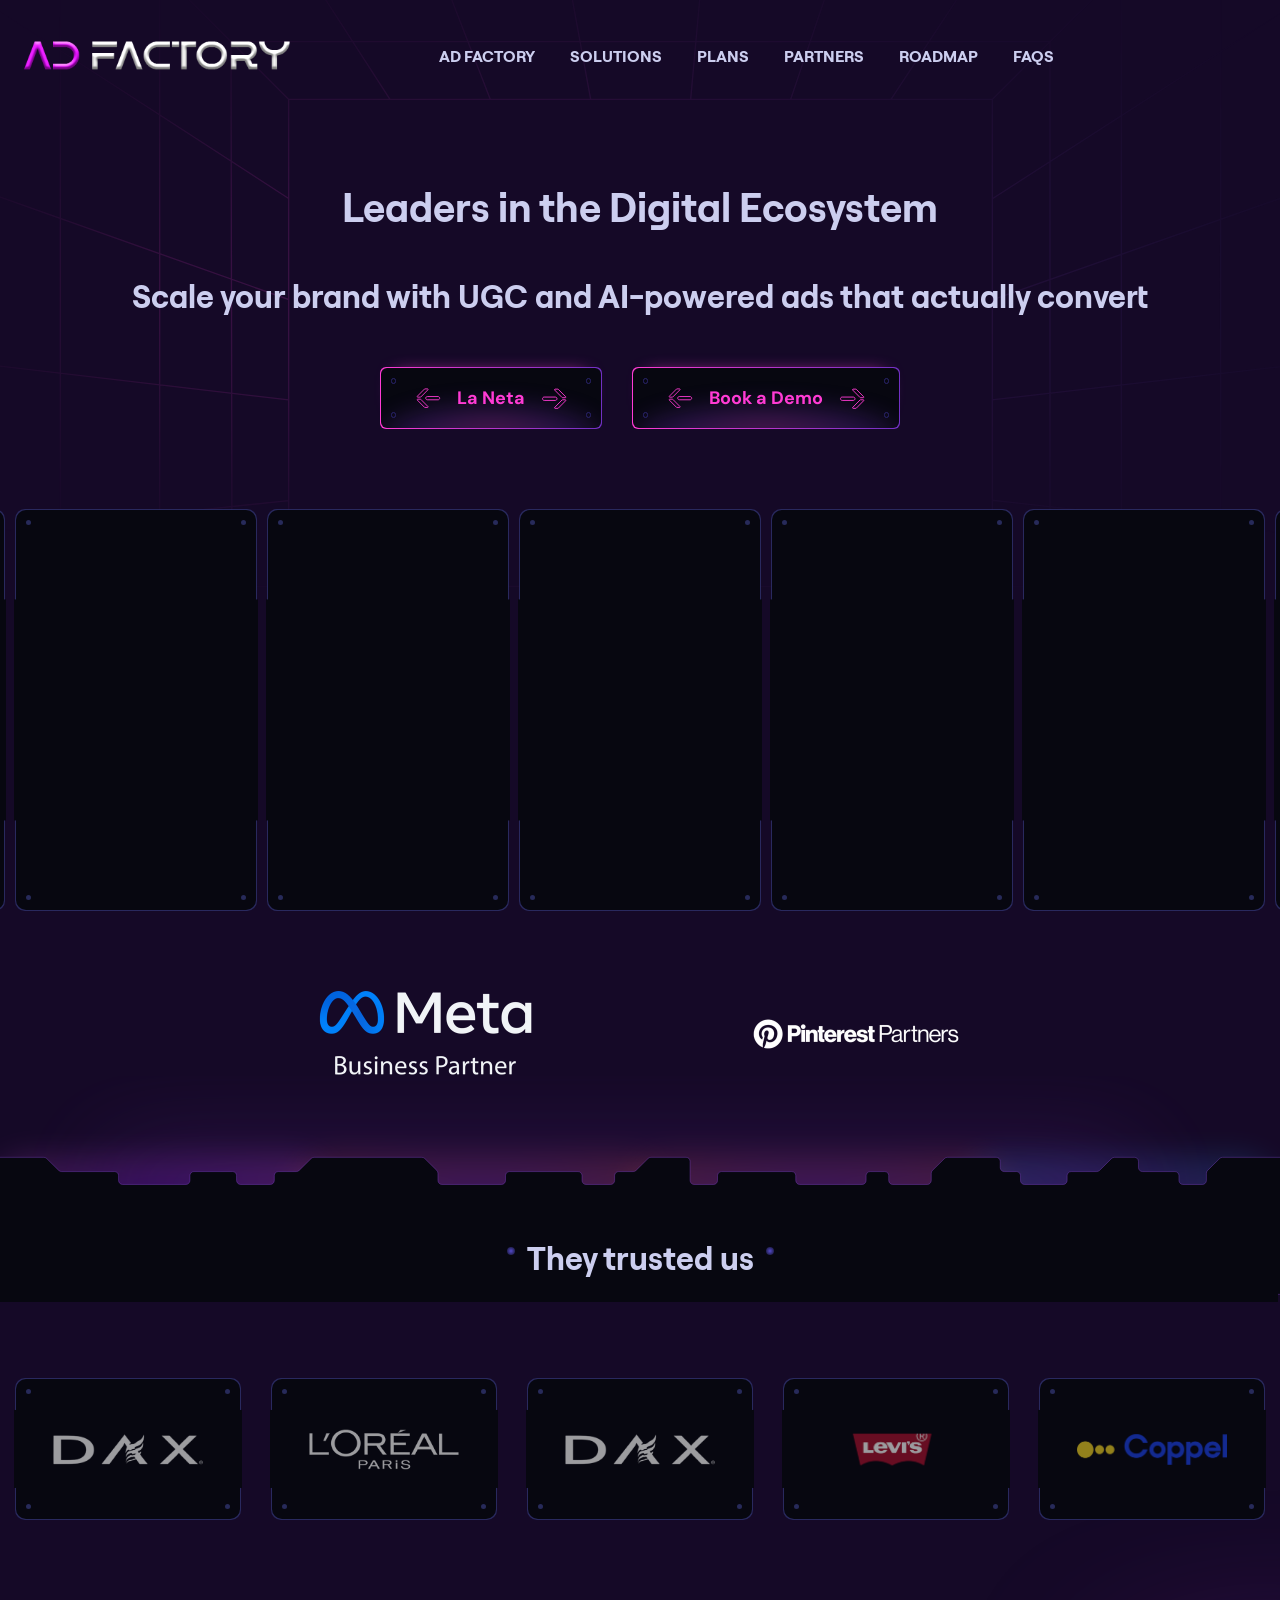
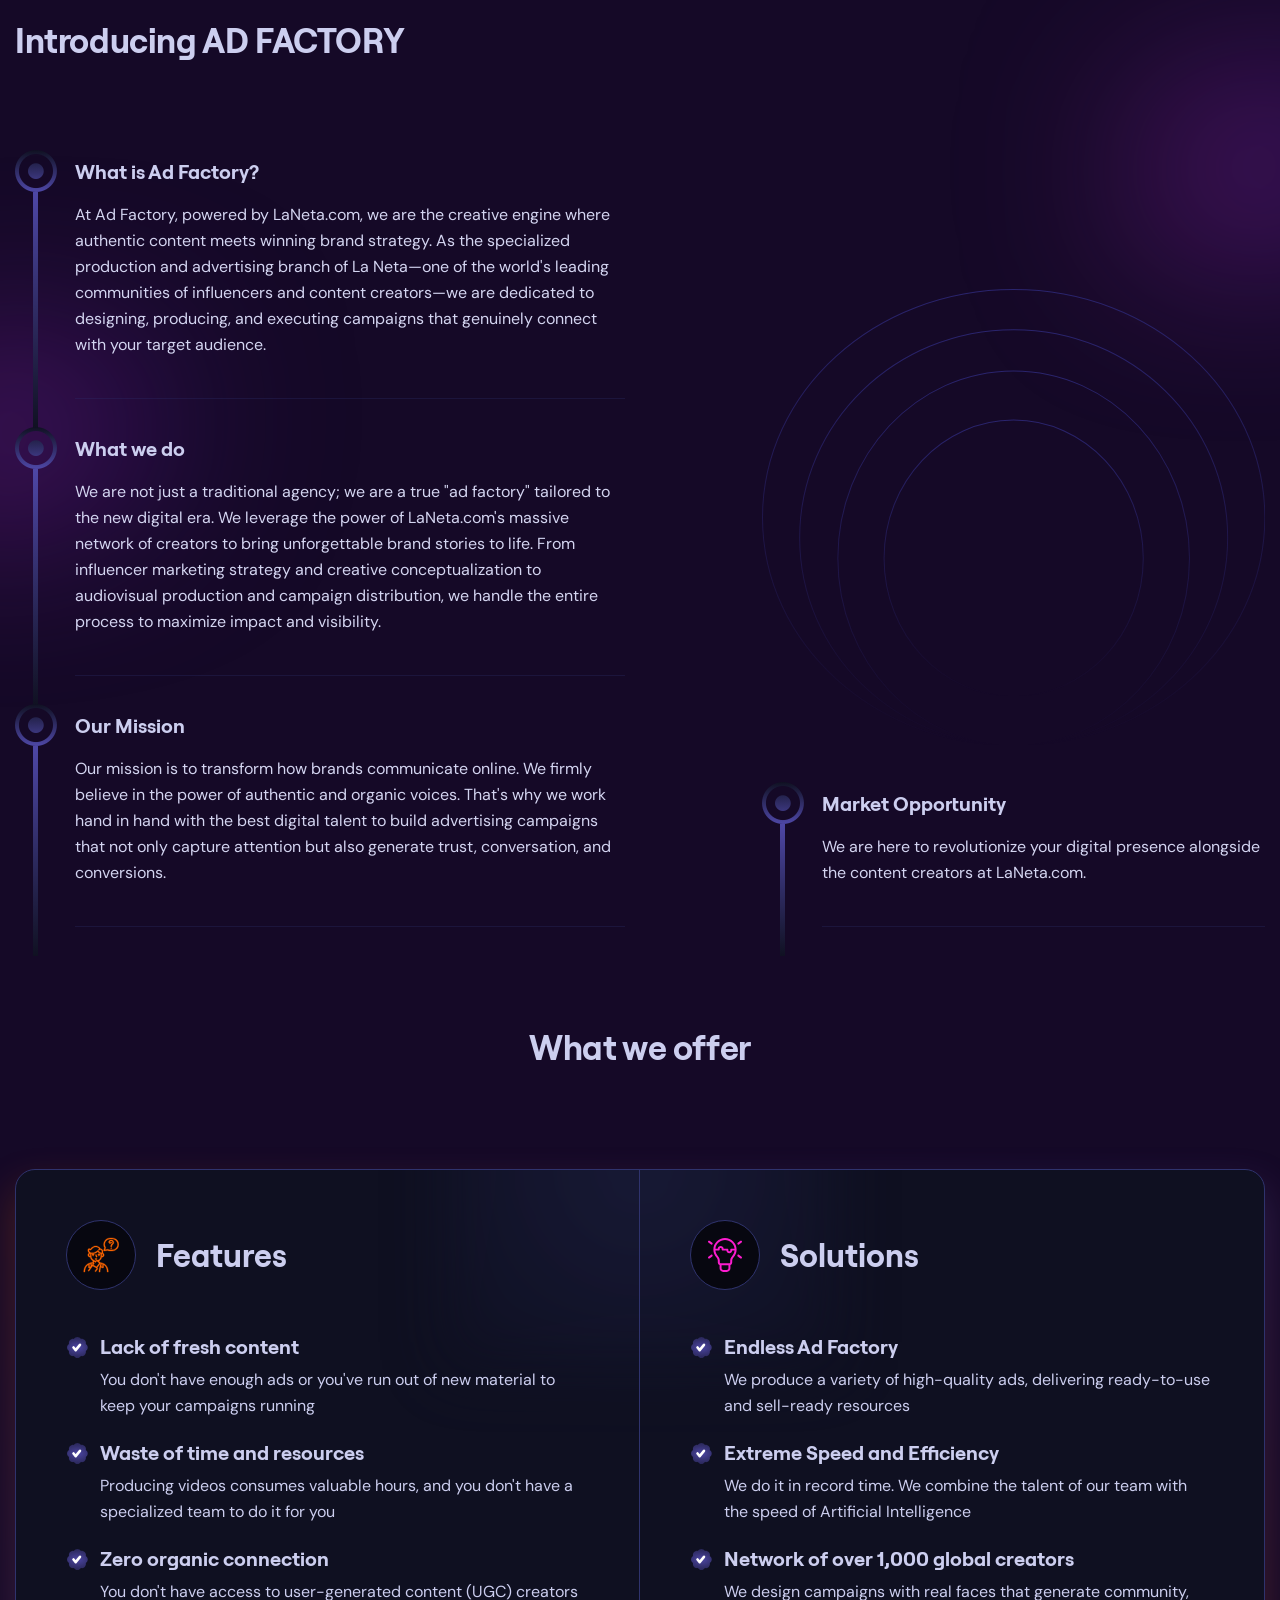
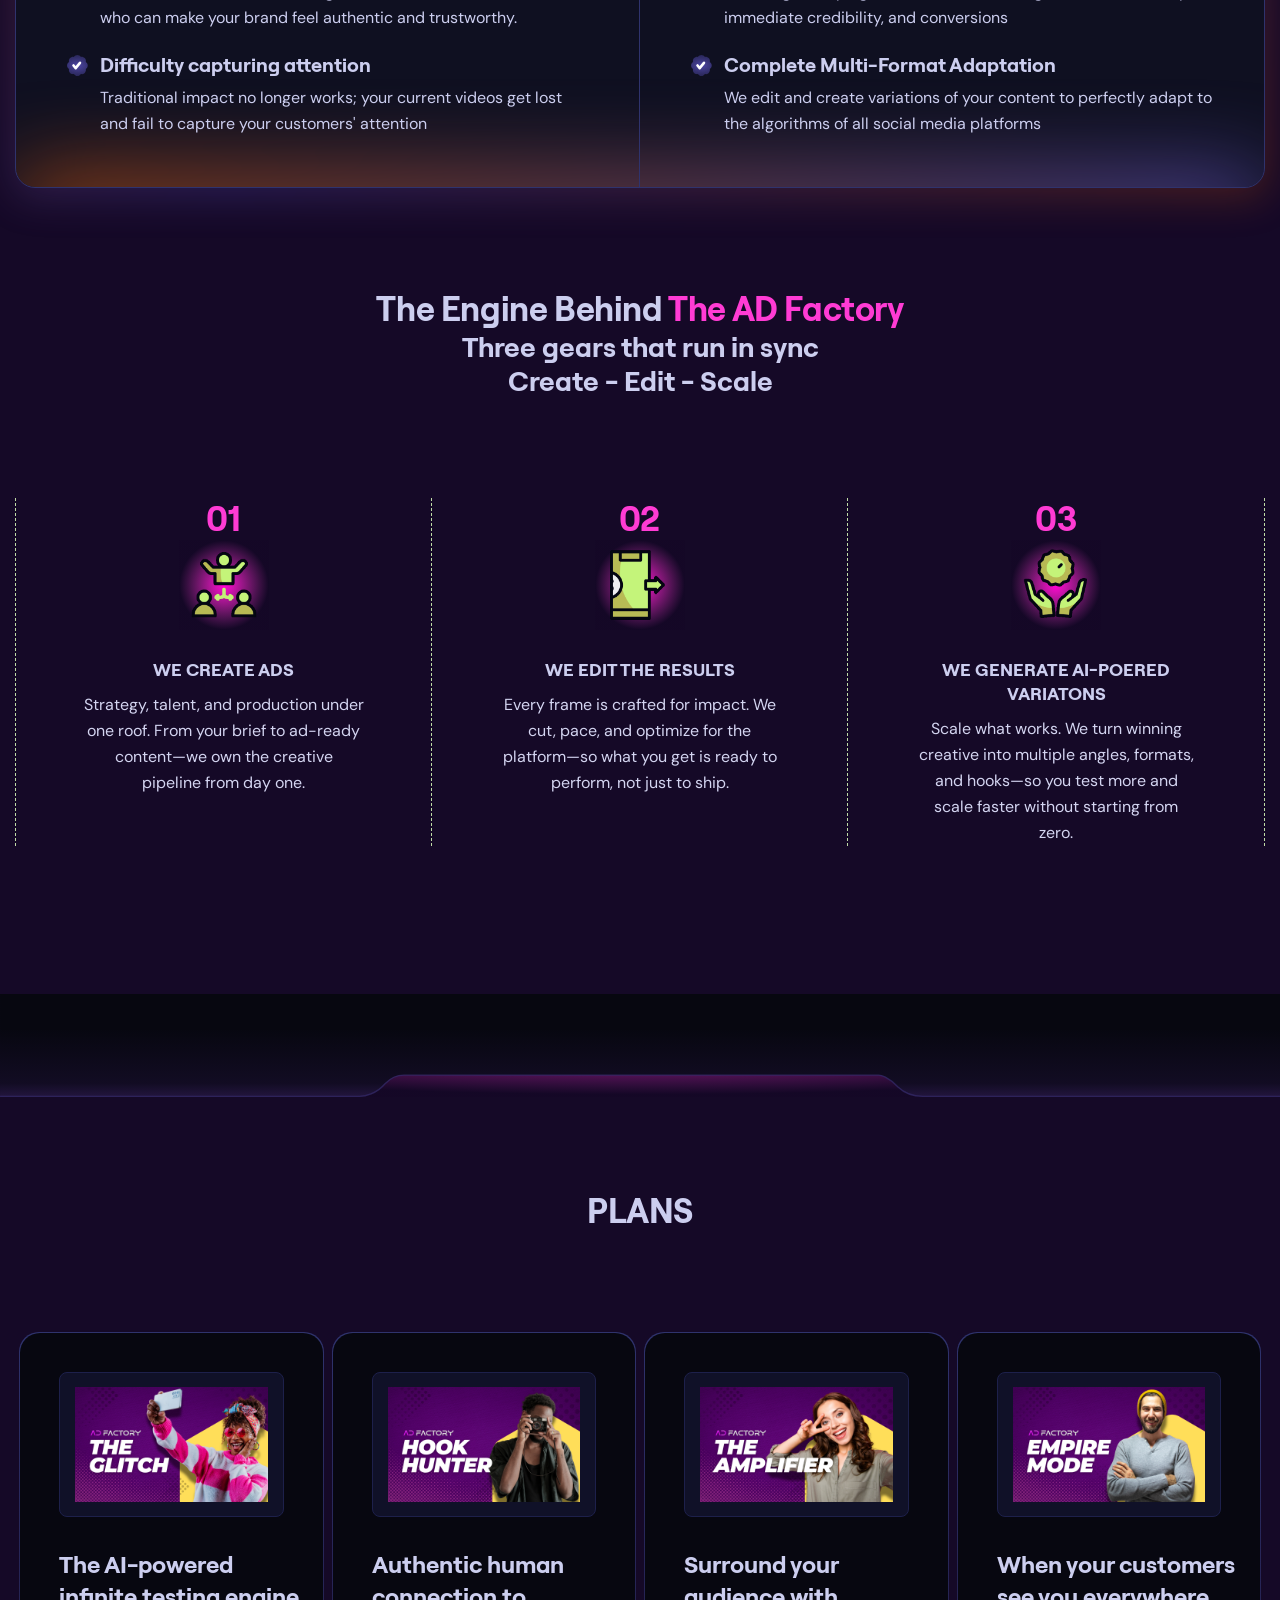
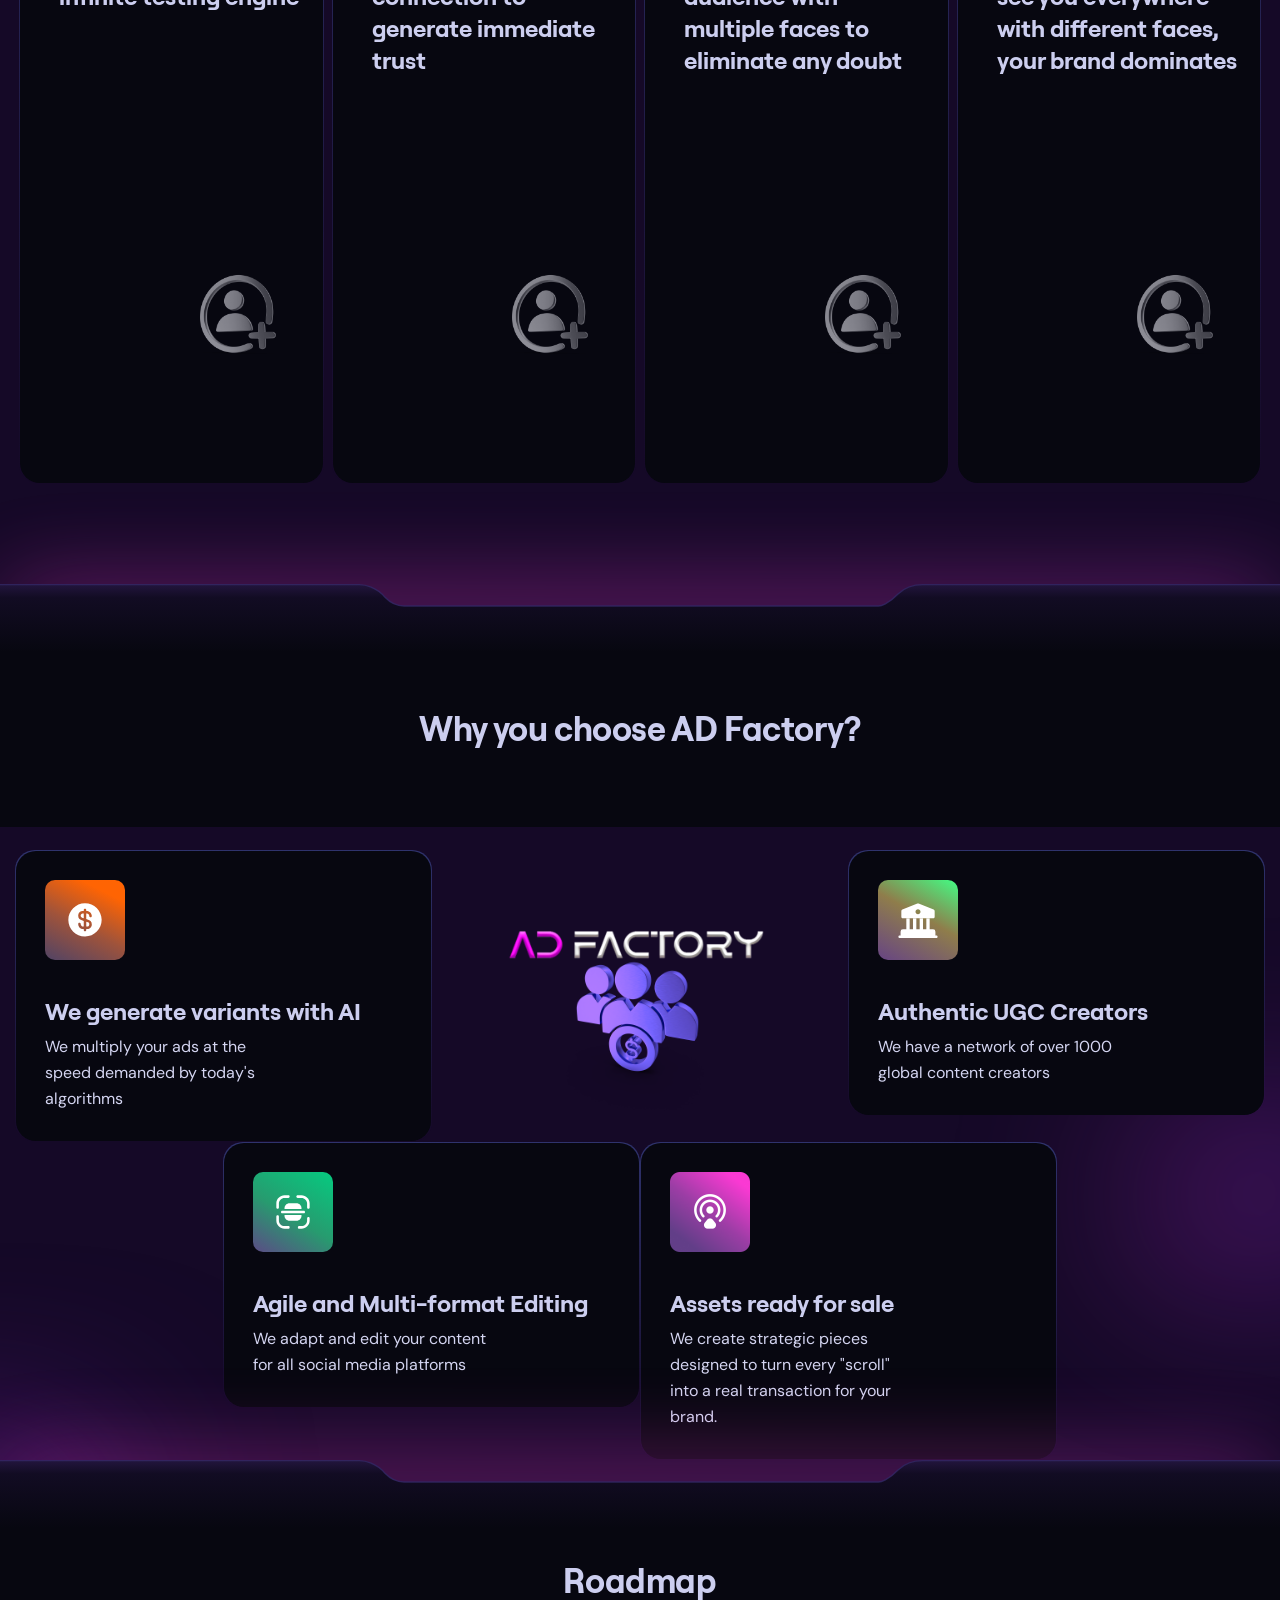
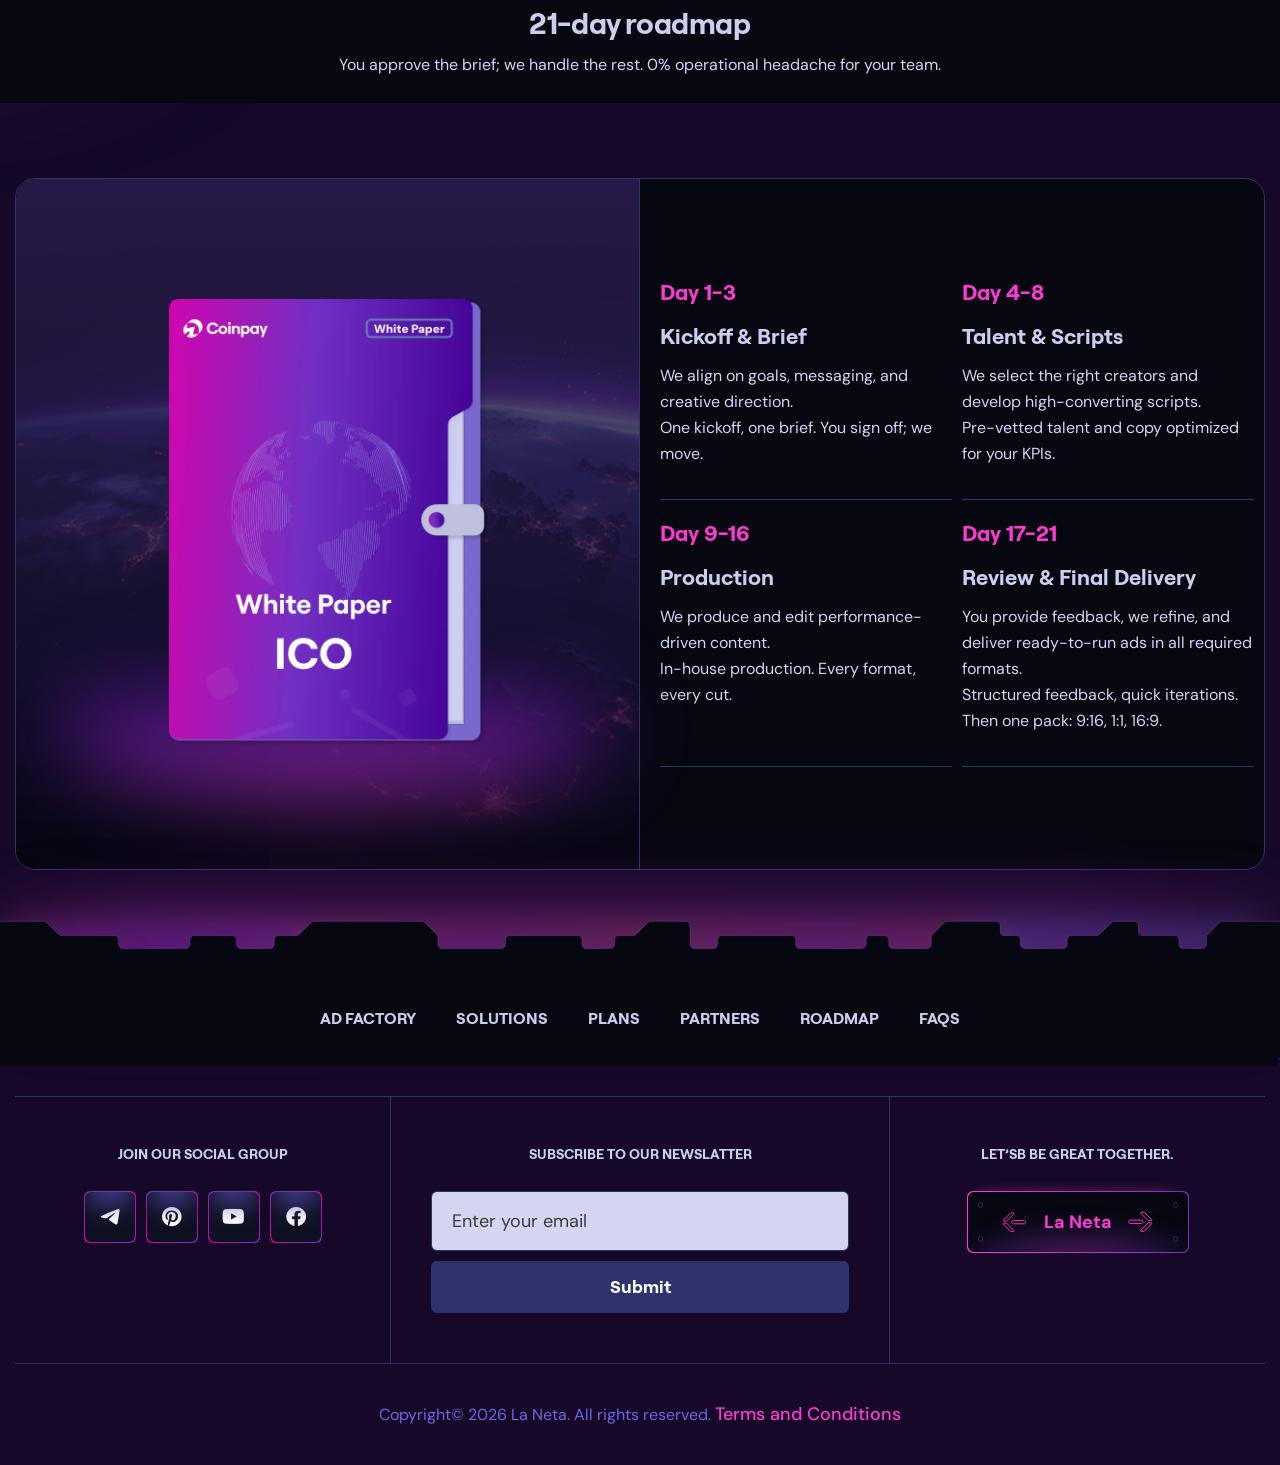
==== commit 32ada9ab: "1.1.0" ====
--- a/index.html
+++ b/index.html
@@ -116,7 +116,7 @@
                       </a>
                     </li>
                     <li>
-                      <a class="nav-link" href="">
+                      <a class="nav-link" href="#id_ico_roadmap_section">
                         <span class="nav_link_label" data-text="Plans">Plans</span>
                       </a>
                     </li>
@@ -602,7 +602,7 @@
               <div class="swiper-slide">
                 <div class="ico_partner_logo">
                   <a class="logo_wrap" href="#!">
-                    <img src="assets/images/partners/partner_logo_5.svg" alt="Partner Logo">
+                    <img src="assets/images/partners/partner_logo_15.png" alt="Partner Logo">
                     <span class="dot_1"></span>
                     <span class="dot_2"></span>
                     <span class="dot_3"></span>
@@ -679,7 +679,7 @@
               <div class="swiper-slide">
                 <div class="ico_partner_logo">
                   <a class="logo_wrap" href="#!">
-                    <img src="assets/images/partners/partner_logo_5.svg" alt="Partner Logo">
+                    <img src="assets/images/partners/partner_logo_14.png" alt="Partner Logo">
                     <span class="dot_1"></span>
                     <span class="dot_2"></span>
                     <span class="dot_3"></span>
@@ -3433,7 +3433,7 @@
           </a>
         </li>
         <li>
-          <a class="scrollspy_btn" href="">
+          <a class="scrollspy_btn" href="#id_ico_roadmap_section">
             <span class="pagelist_label">
               Plans
             </span>
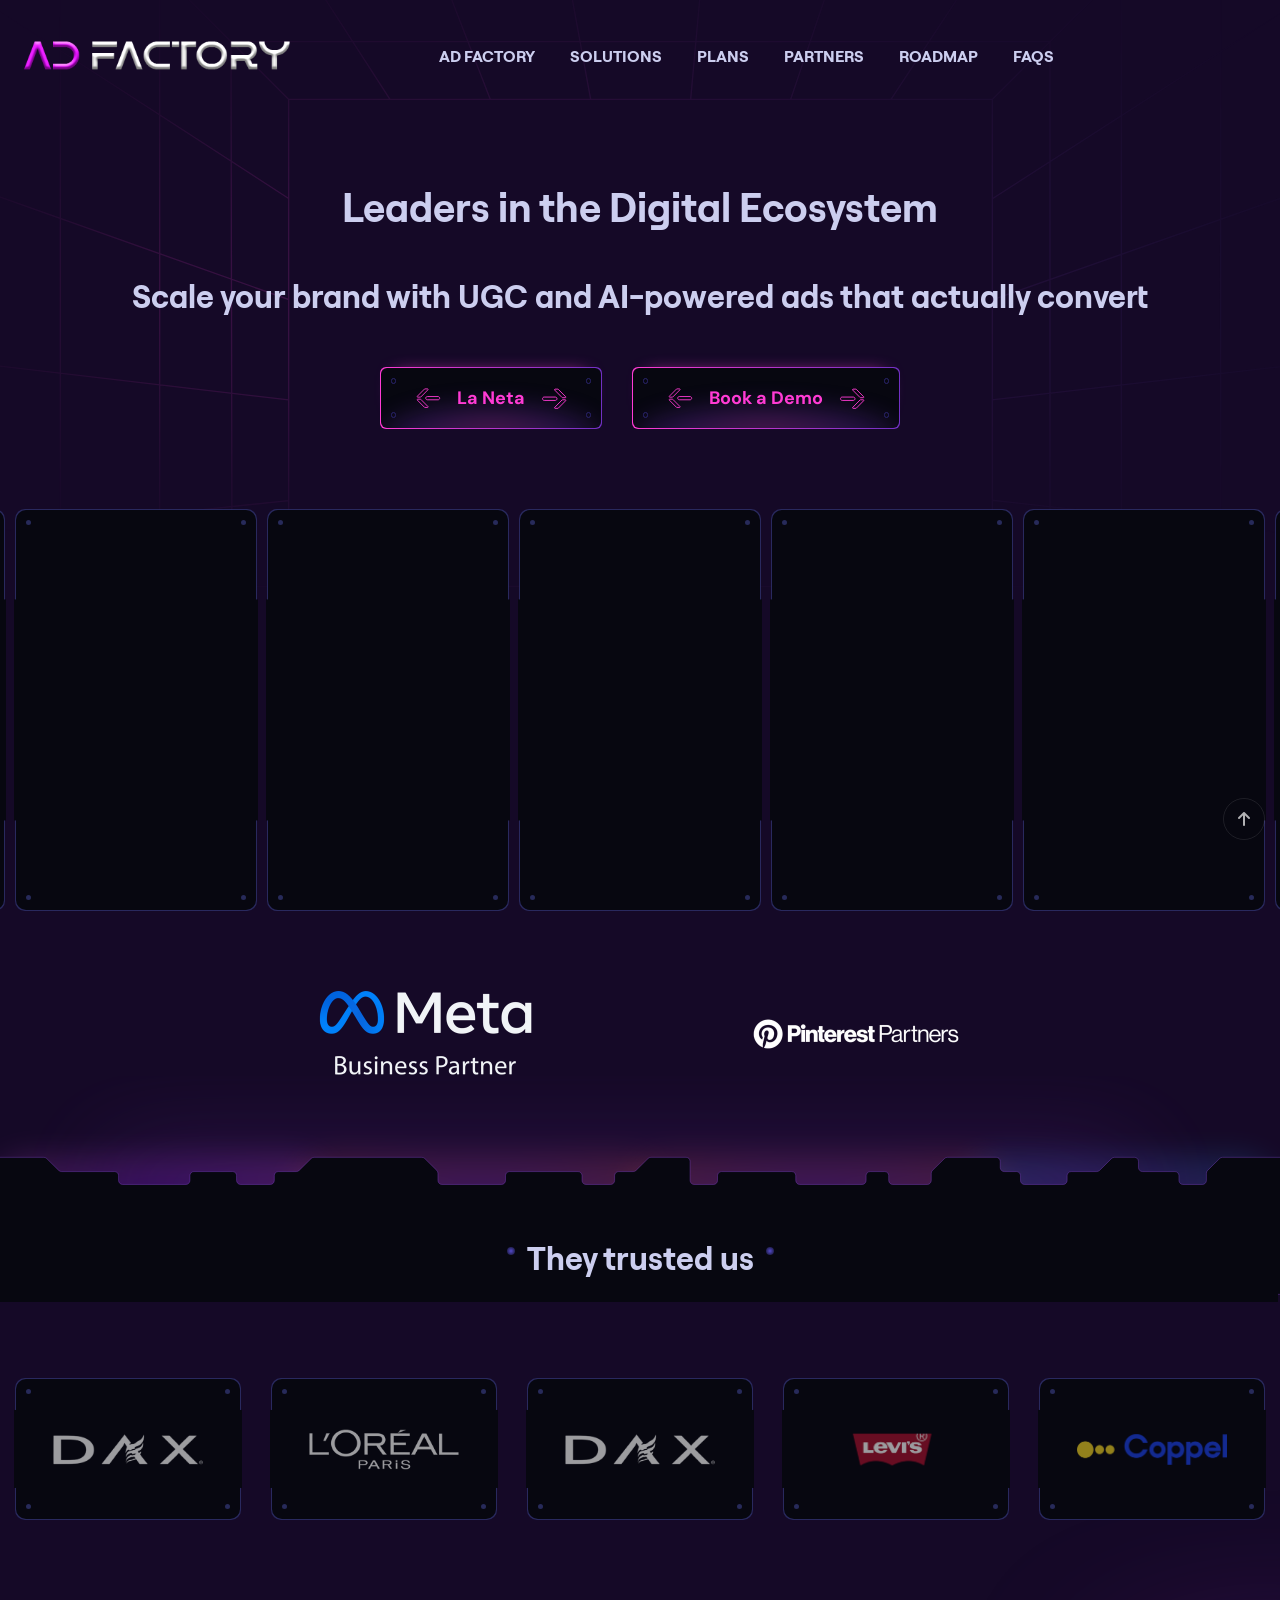
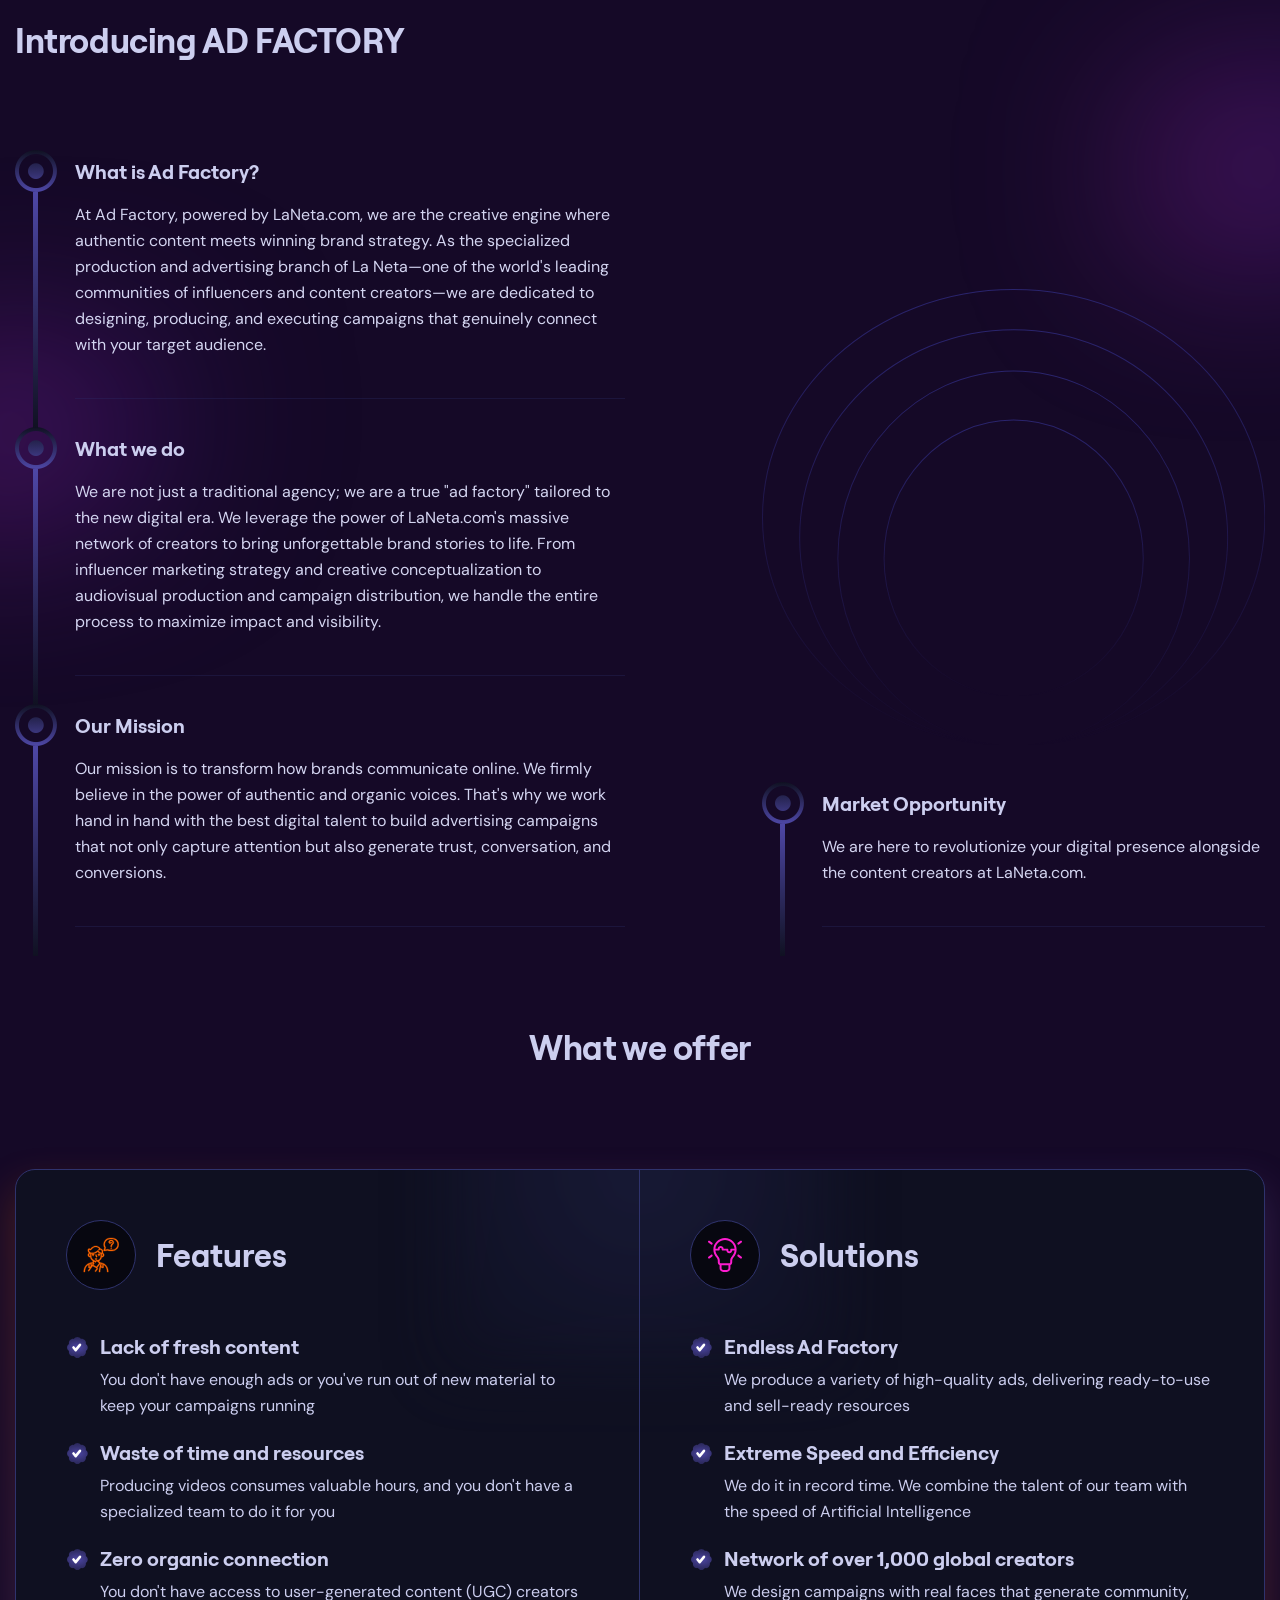
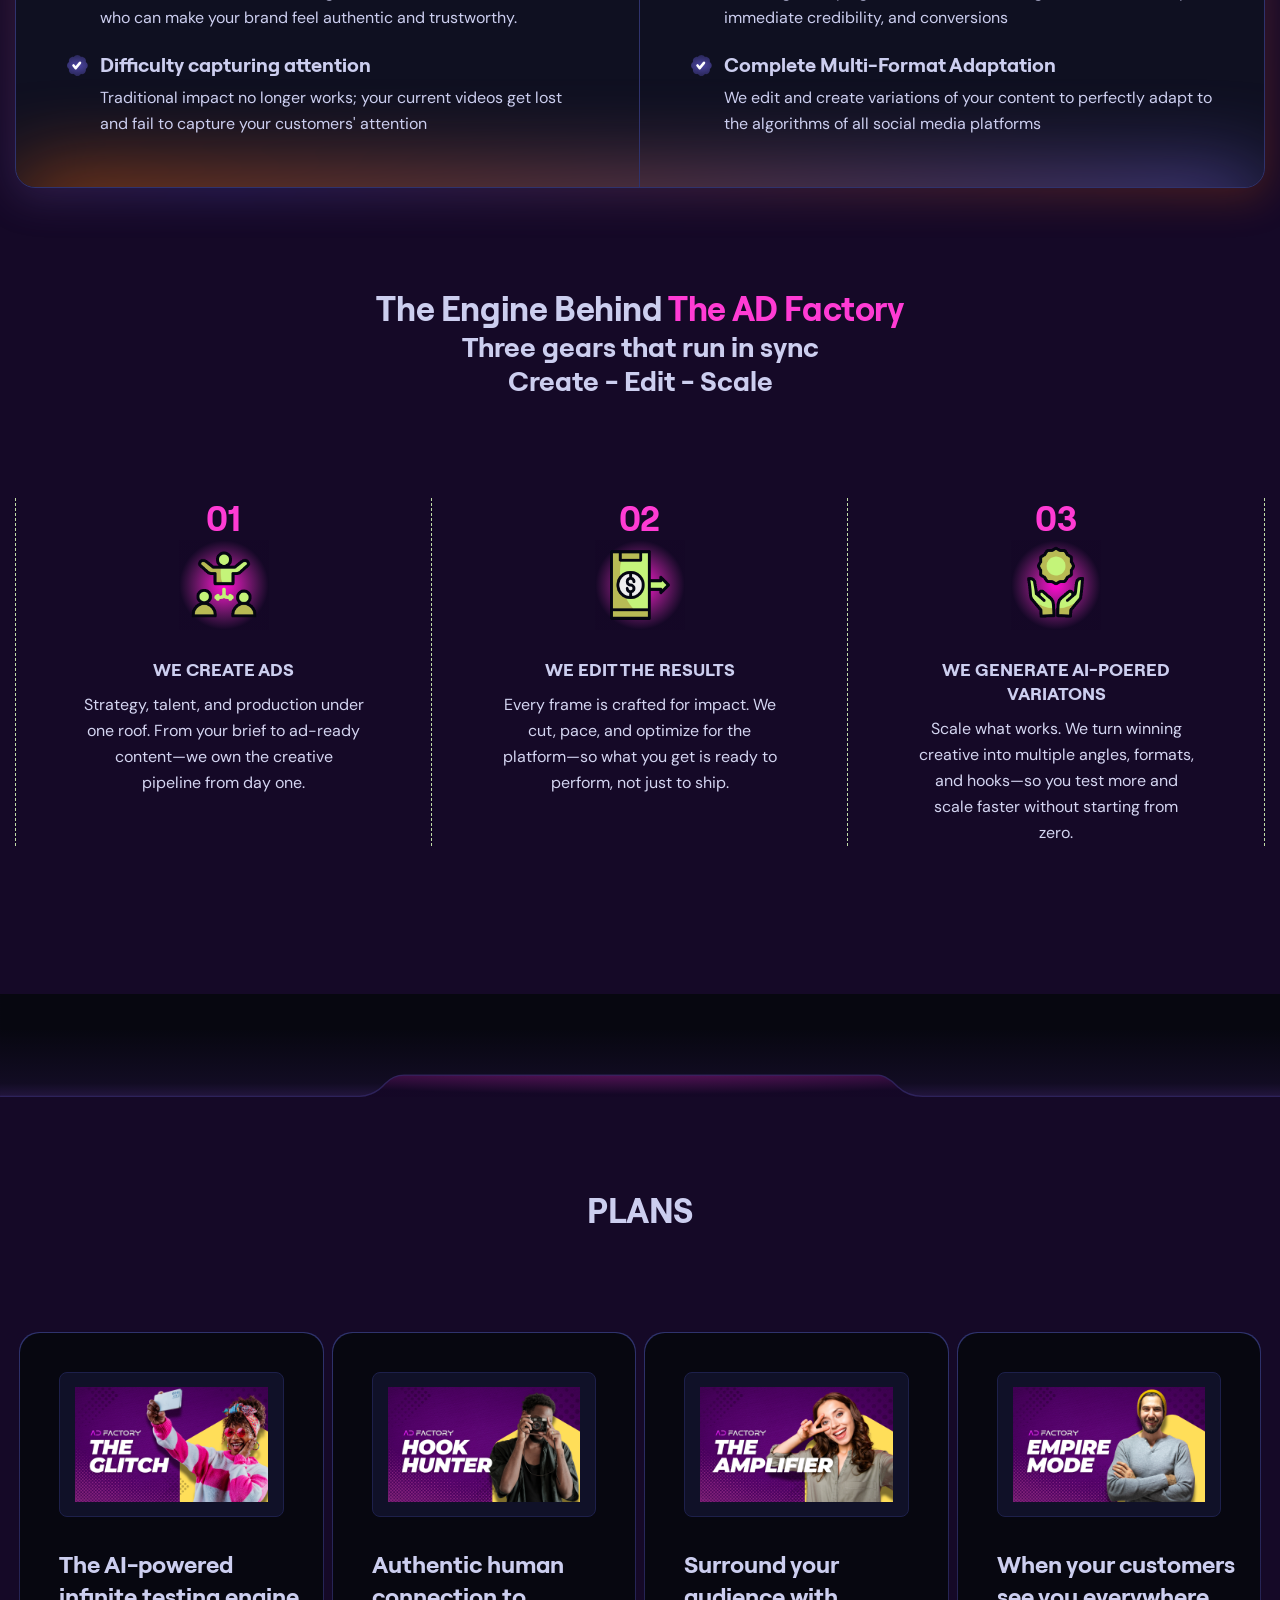
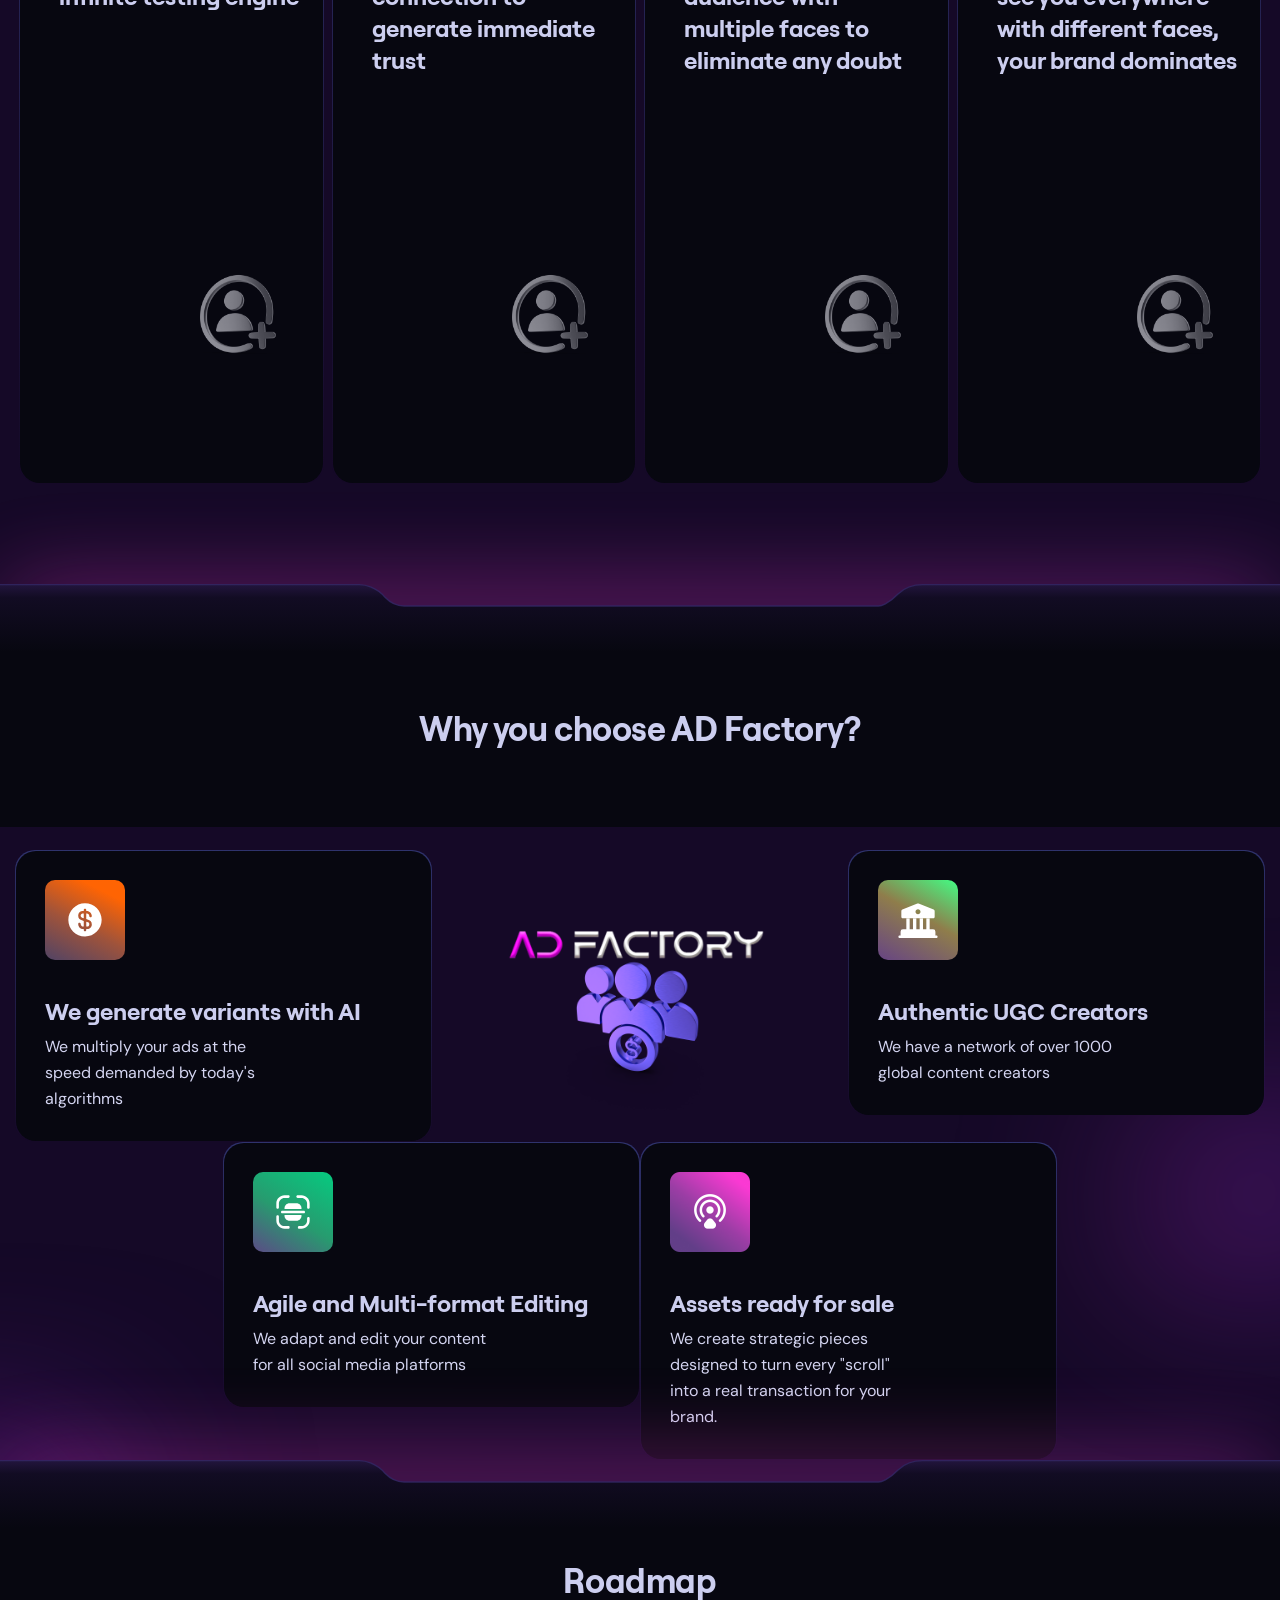
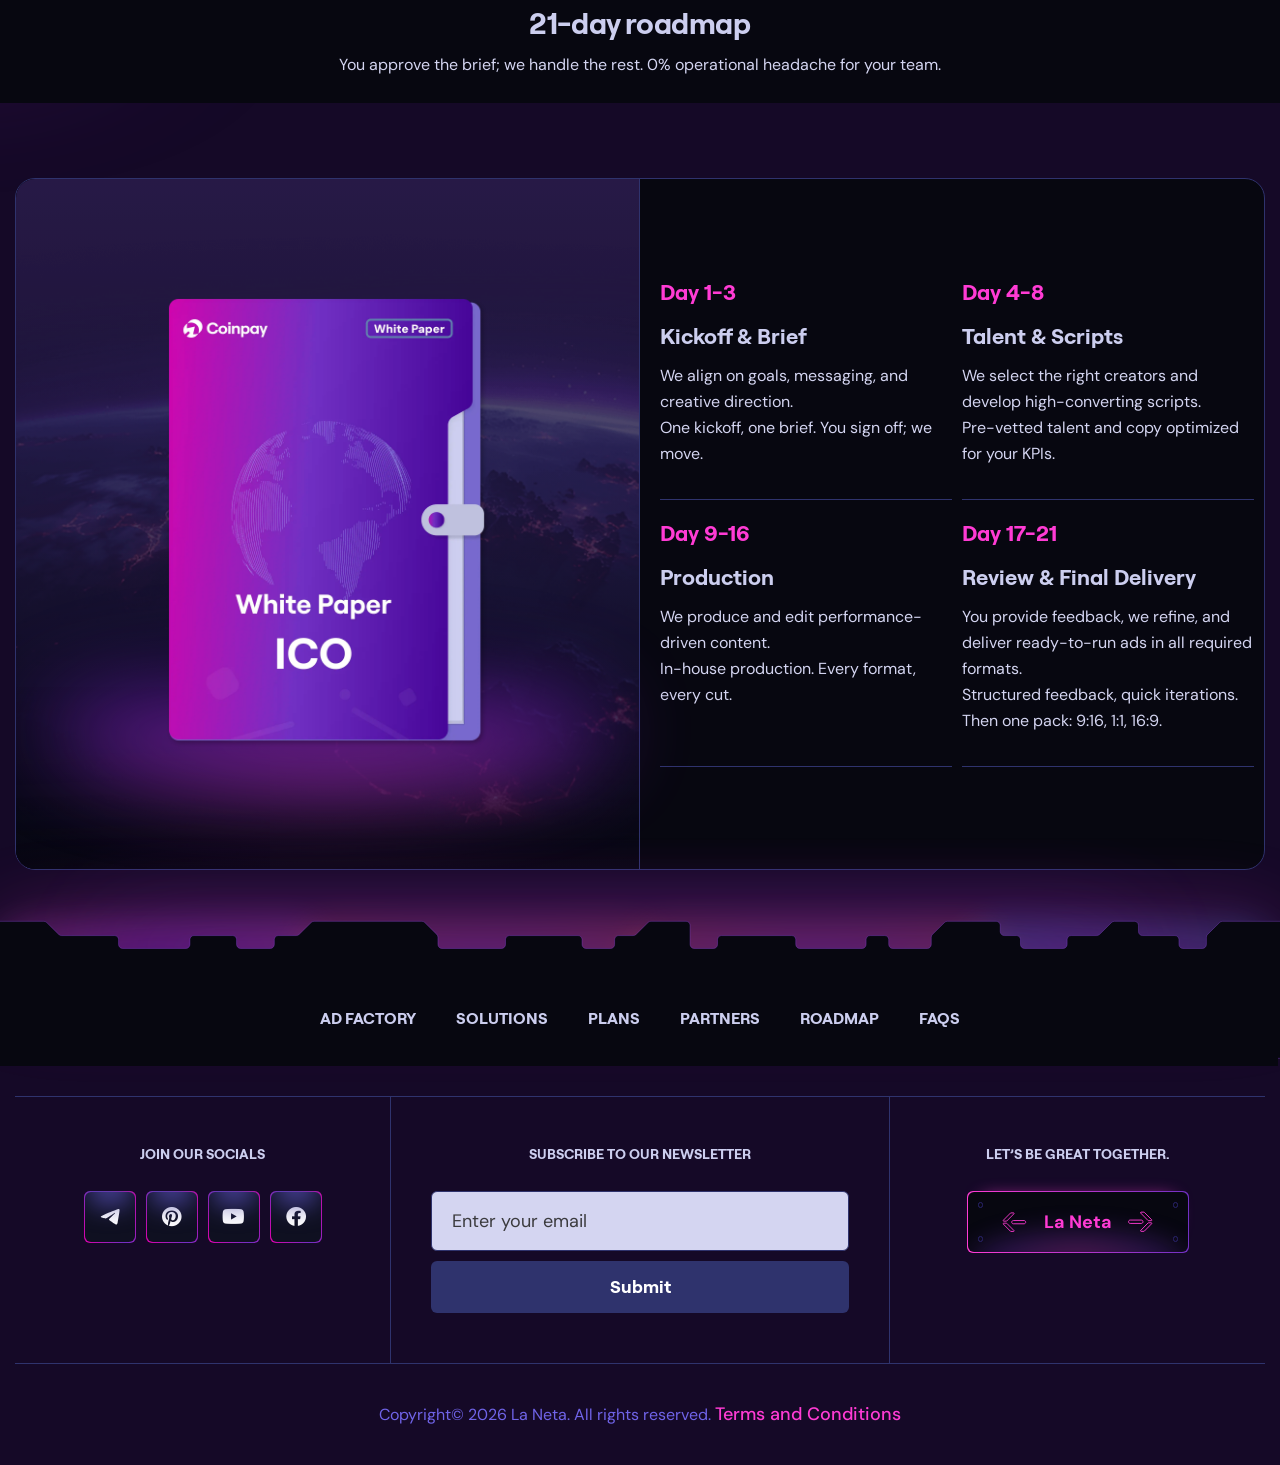
==== commit f6c370fe: "1.1.1" ====
--- a/index.html
+++ b/index.html
@@ -3463,7 +3463,7 @@
       </ul>
       <div class="middle_area">
         <div class="column">
-          <h3 class="footer_title text-uppercase">Join our social group</h3>
+          <h3 class="footer_title text-uppercase">Join our socials </h3>
           <ul class="social_block style_2 unordered_list justify-content-center">
             <li>
               <a href="#!">
@@ -3491,14 +3491,14 @@
           </ul>
         </div>
         <div class="column">
-          <h3 class="footer_title text-uppercase">Subscribe to our newslatter</h3>
+          <h3 class="footer_title text-uppercase">Subscribe to our newsletter</h3>
           <form class="ico_newsletter_form" action="#">
             <input type="email" name="email" placeholder="Enter your email">
             <button class="submit_btn" type="submit">Submit</button>
           </form>
         </div>
         <div class="column">
-          <h3 class="footer_title text-uppercase">Let’sB be great together.</h3>
+          <h3 class="footer_title text-uppercase">Let’s be great together.</h3>
           <a class="ico_creative_btn" href="#!">
             <span class="btn_wrapper">
               <span class="btn_icon_left">
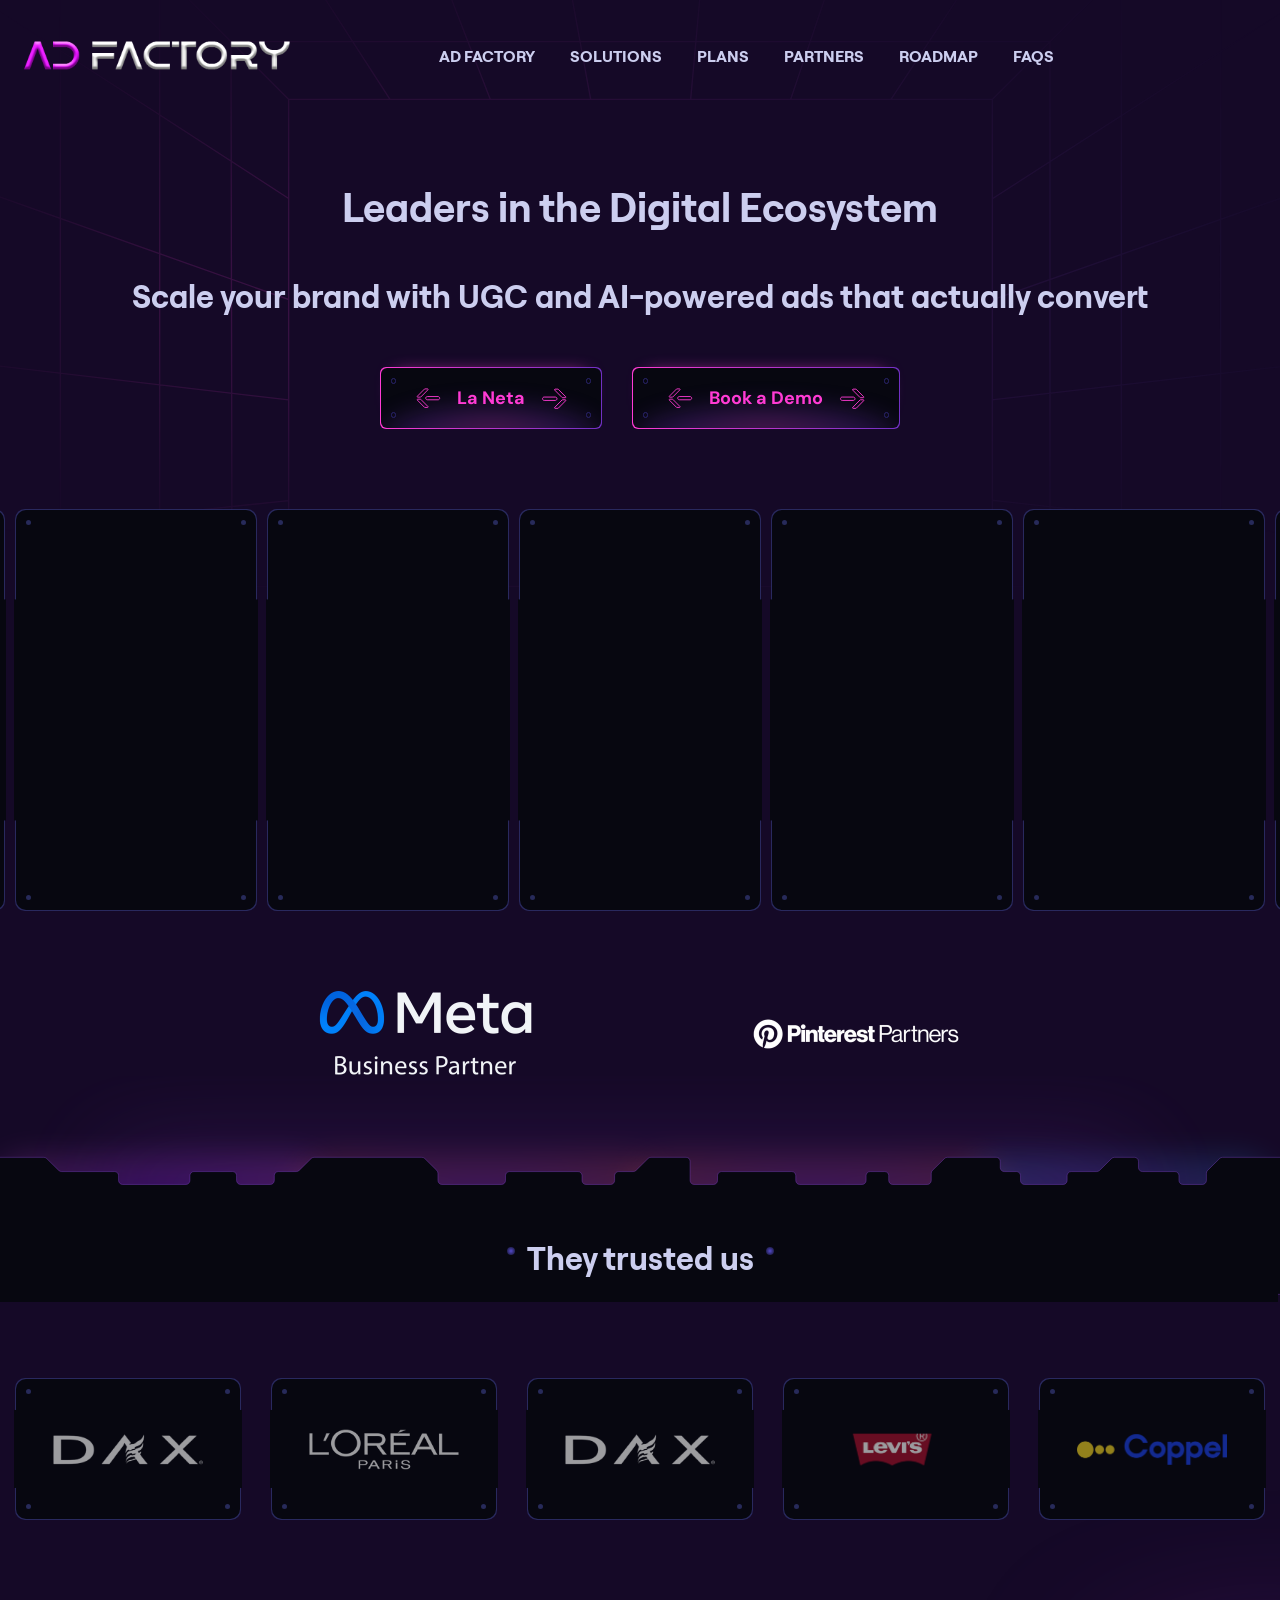
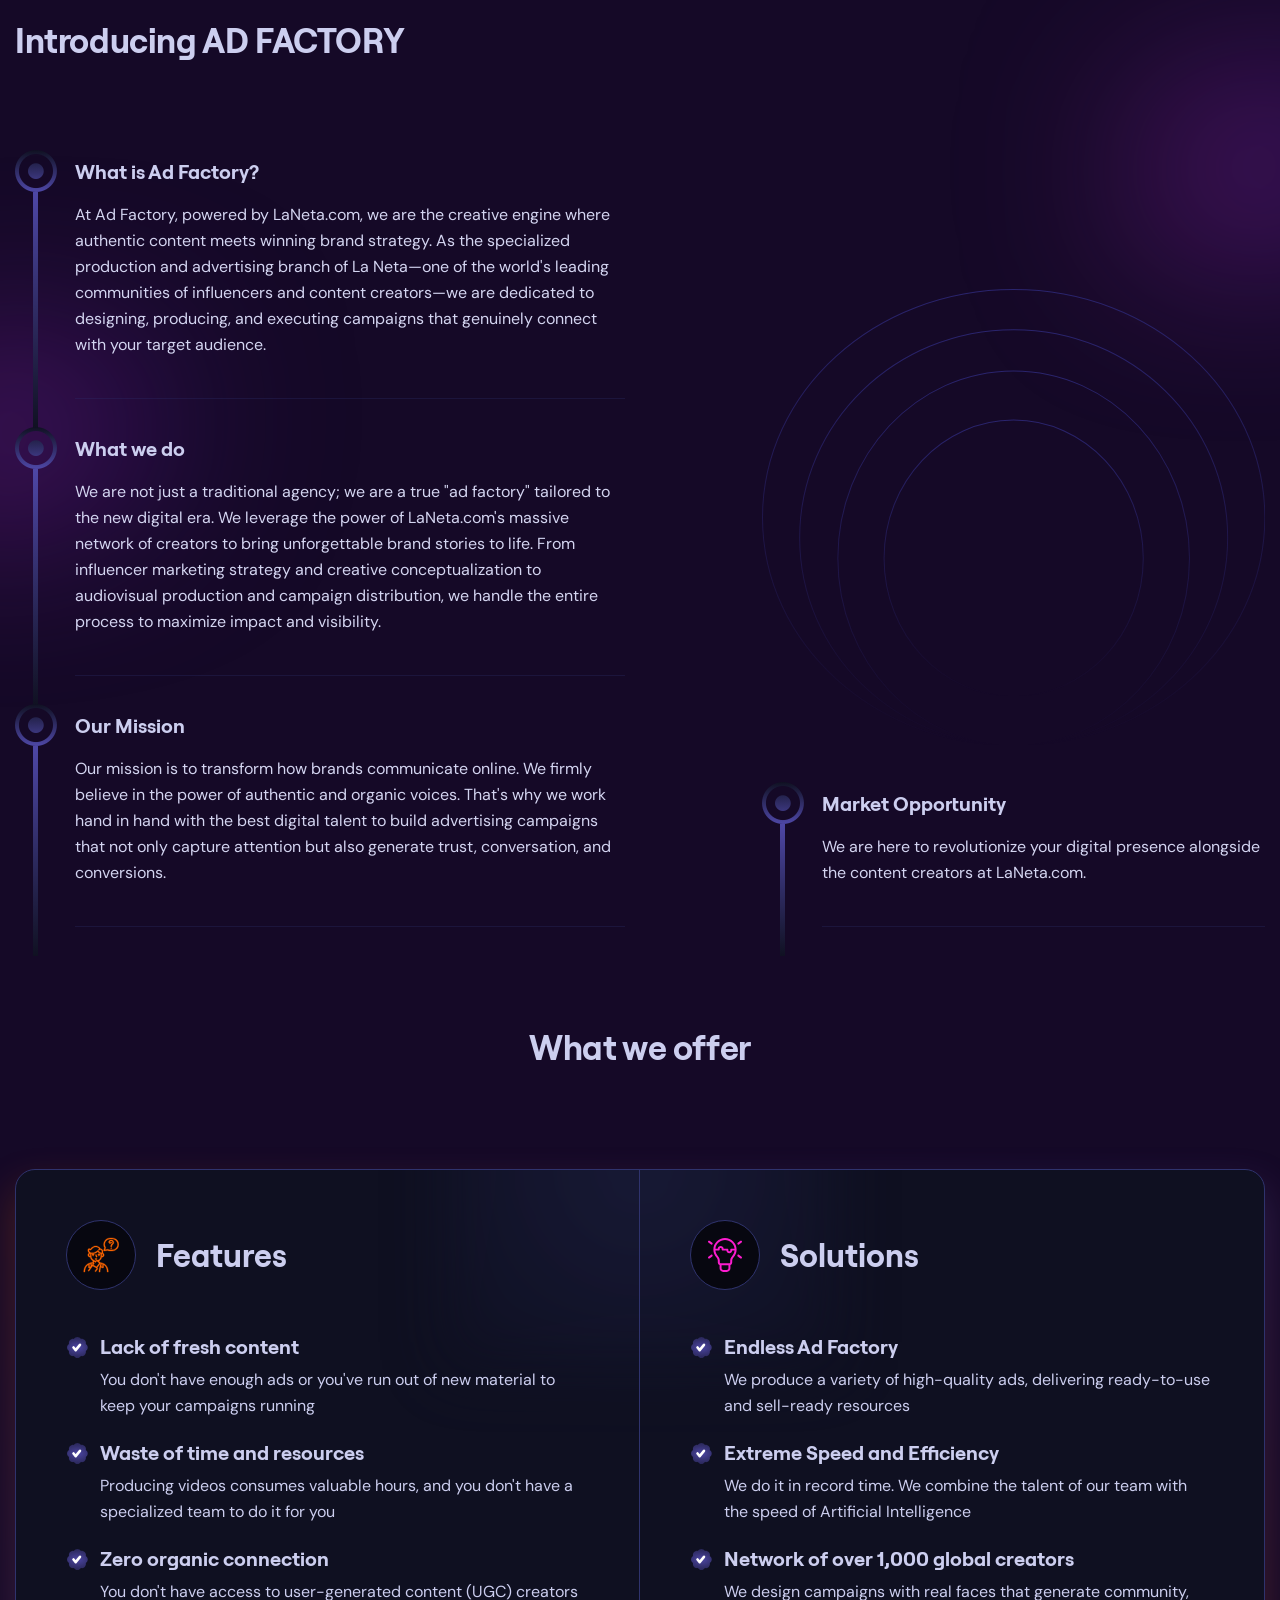
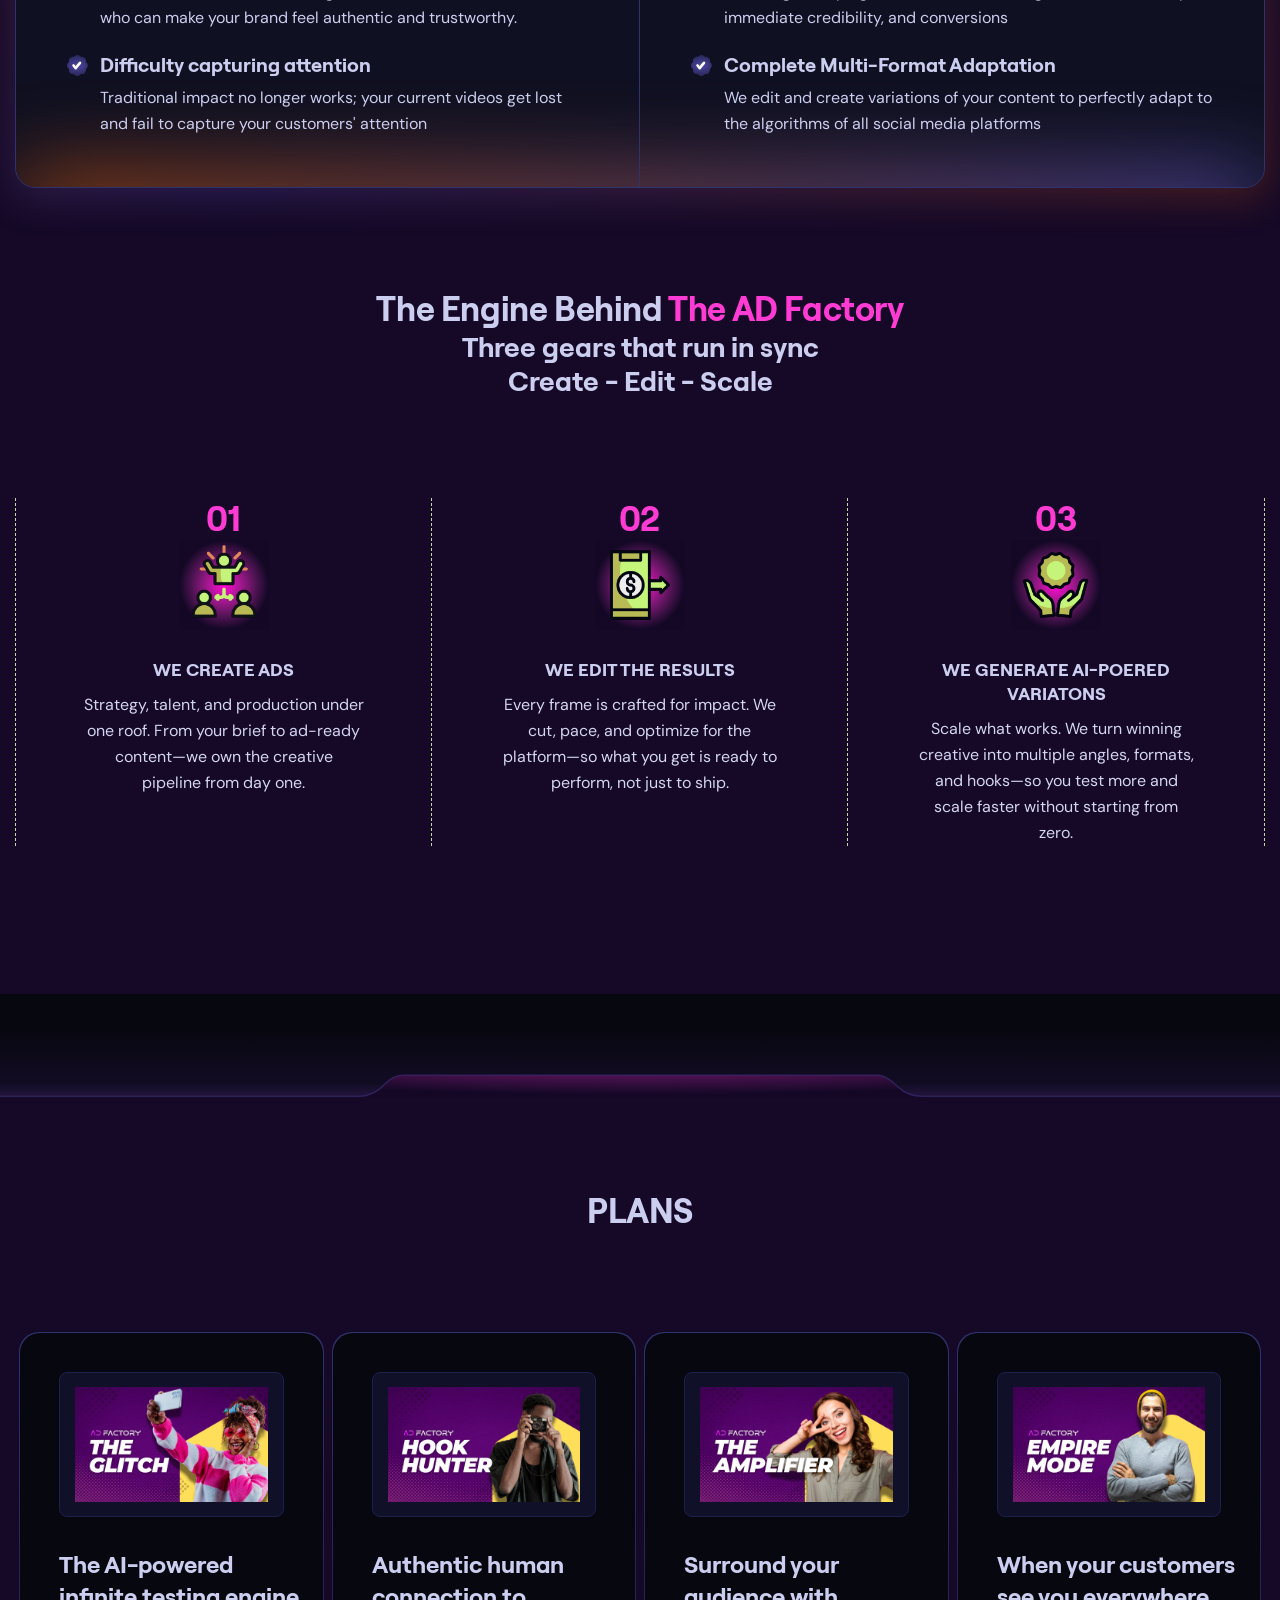
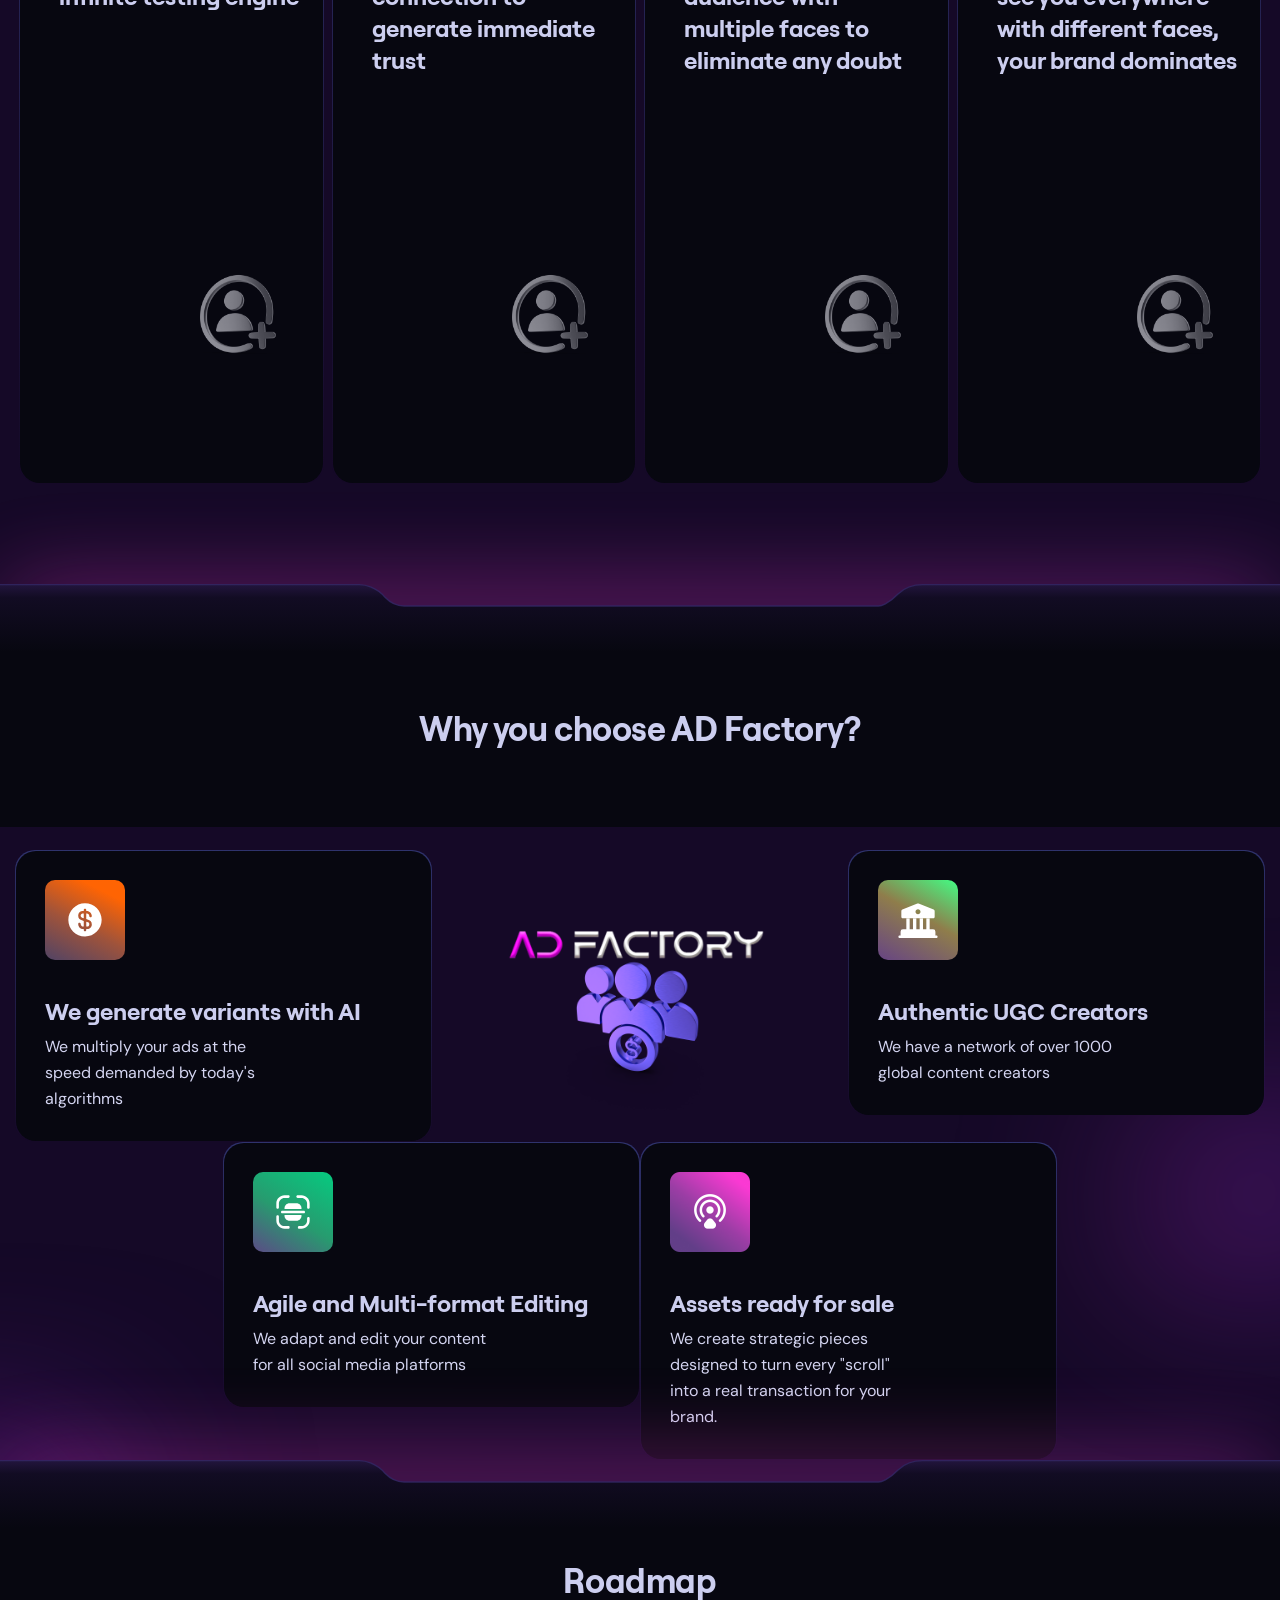
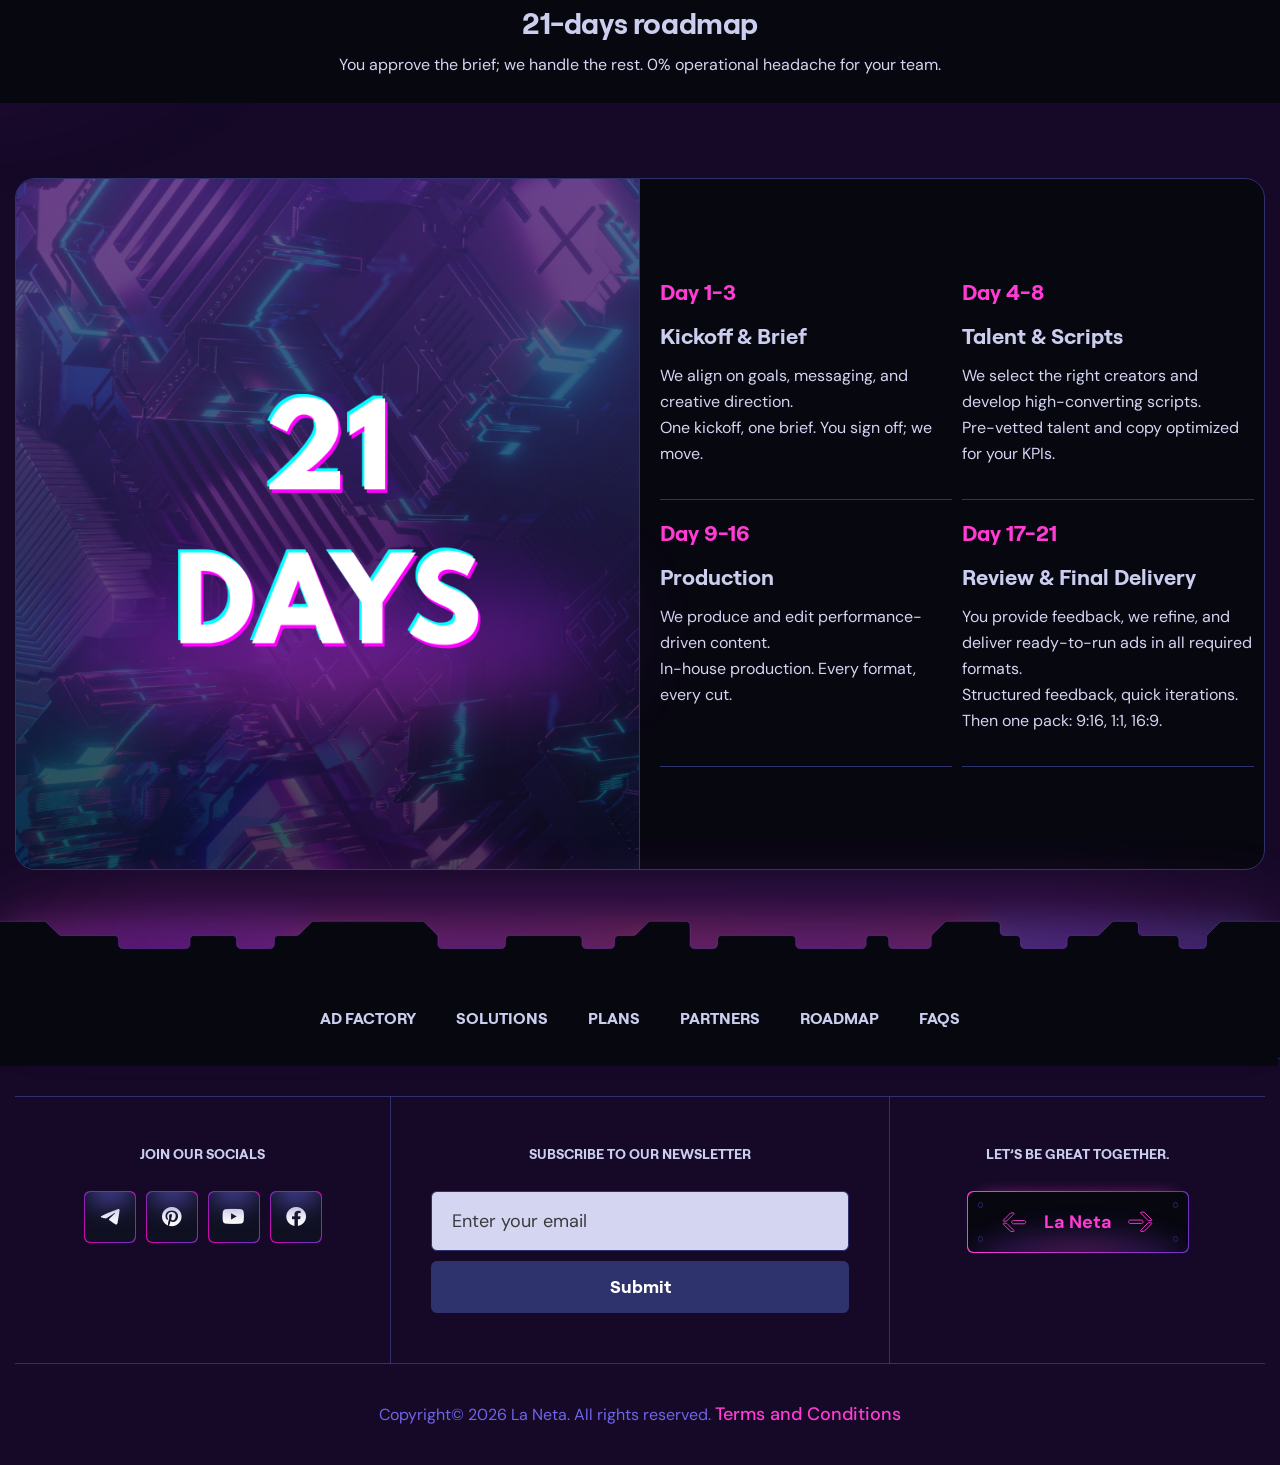
==== commit 5d4c72c3: "1.1.2" ====
--- a/index.html
+++ b/index.html
@@ -2326,16 +2326,16 @@
             <h2 class="heading_text mb-0 safire">
               Roadmap
             </h2>
-            <h3 class="heading_text" style="font-size: 30px;">21-day roadmap</h3>
+            <h3 class="heading_text" style="font-size: 30px;">21-days roadmap</h3>
             <p>You approve the brief; we handle the rest. 0% operational headache for your team.</p>
           </div>
           <div class="whitepaper_content" data-aos="fade-up" data-aos-duration="800" data-aos-delay="100">
             <div class="row m-0 align-items-center">
               <div class="col-lg-6 p-0">
                 <div class="whitepaper_image_wrap"
-                  style="background-image: url('assets/images/about/whitepaper_image_bg.webp');">
+                  style="background-image: url('assets/images/about/bg2.png');">
                   <div class="image_block">
-                    <img src="assets/images/about/ico_whitepager_image.webp" alt="ICO White Paper Image">
+                    <img src="assets/images/about/21days.png" alt="ICO White Paper Image">
                   </div>
                 </div>
               </div>
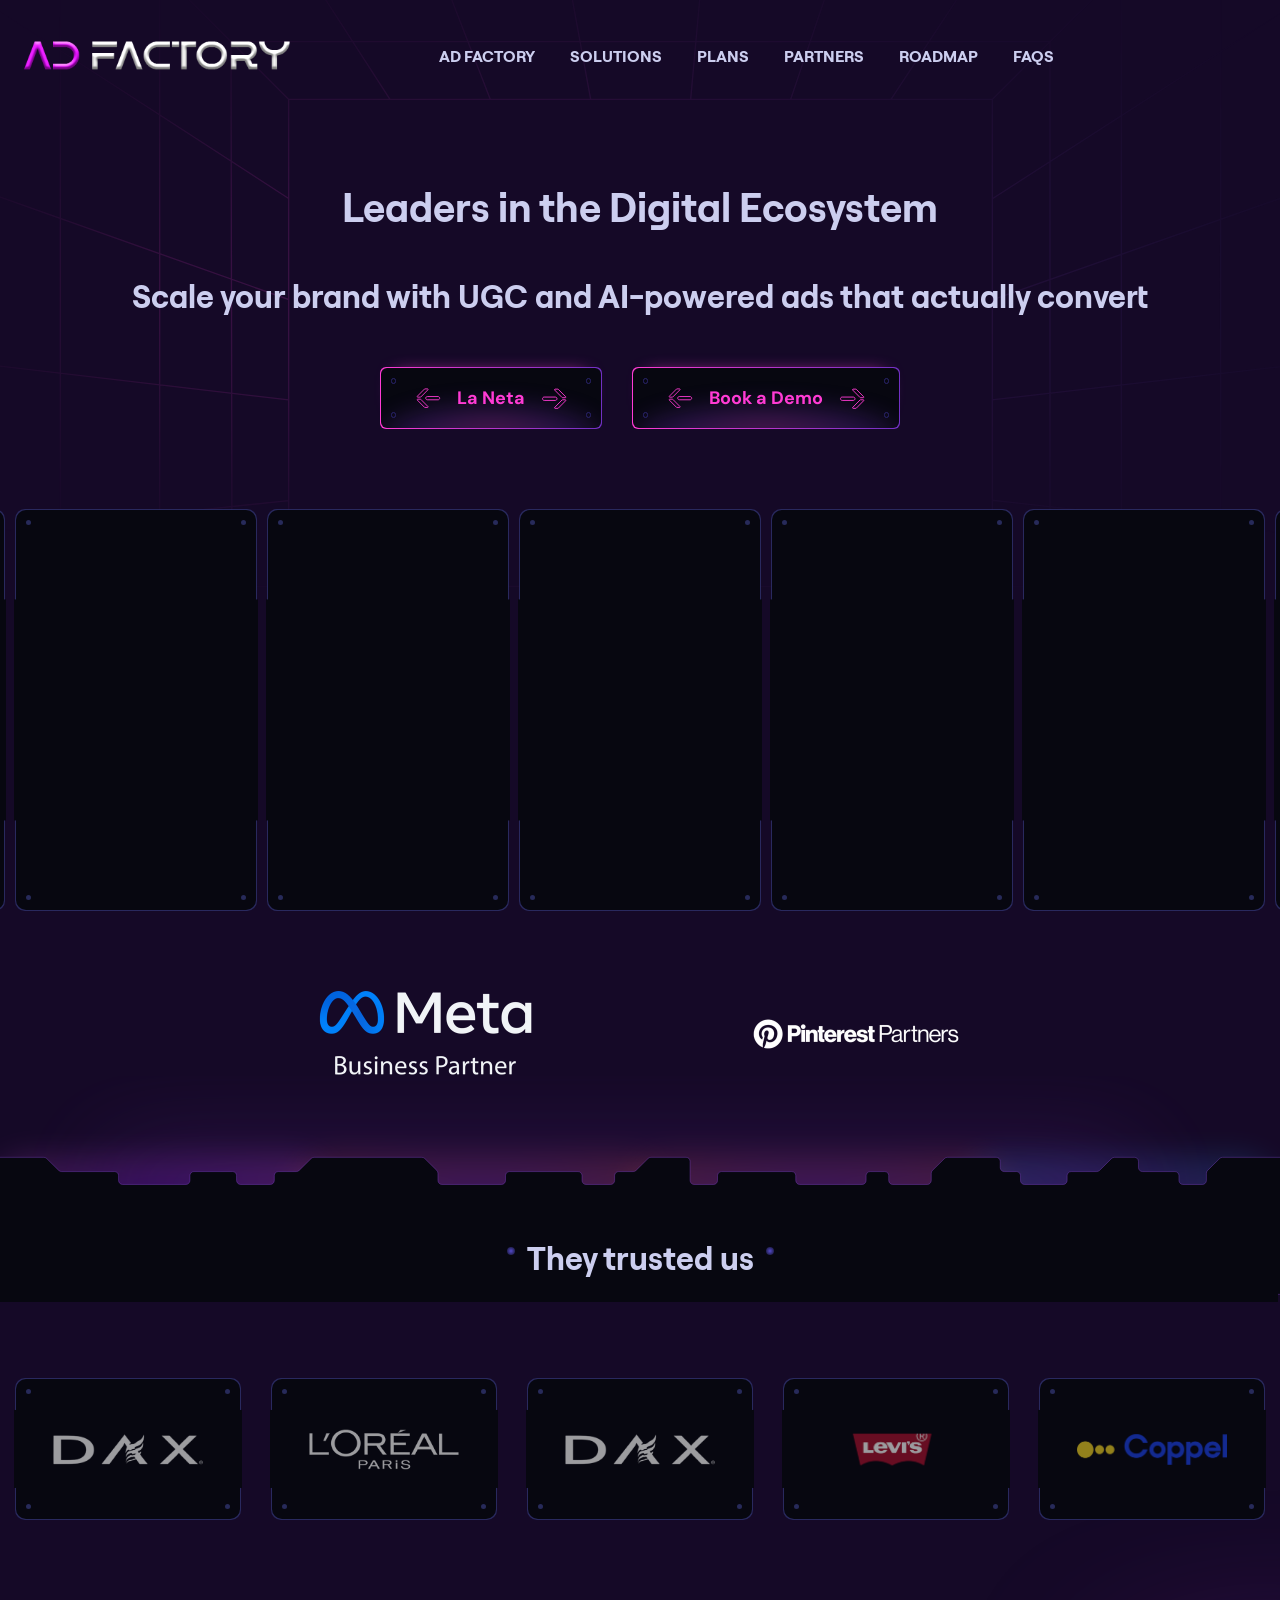
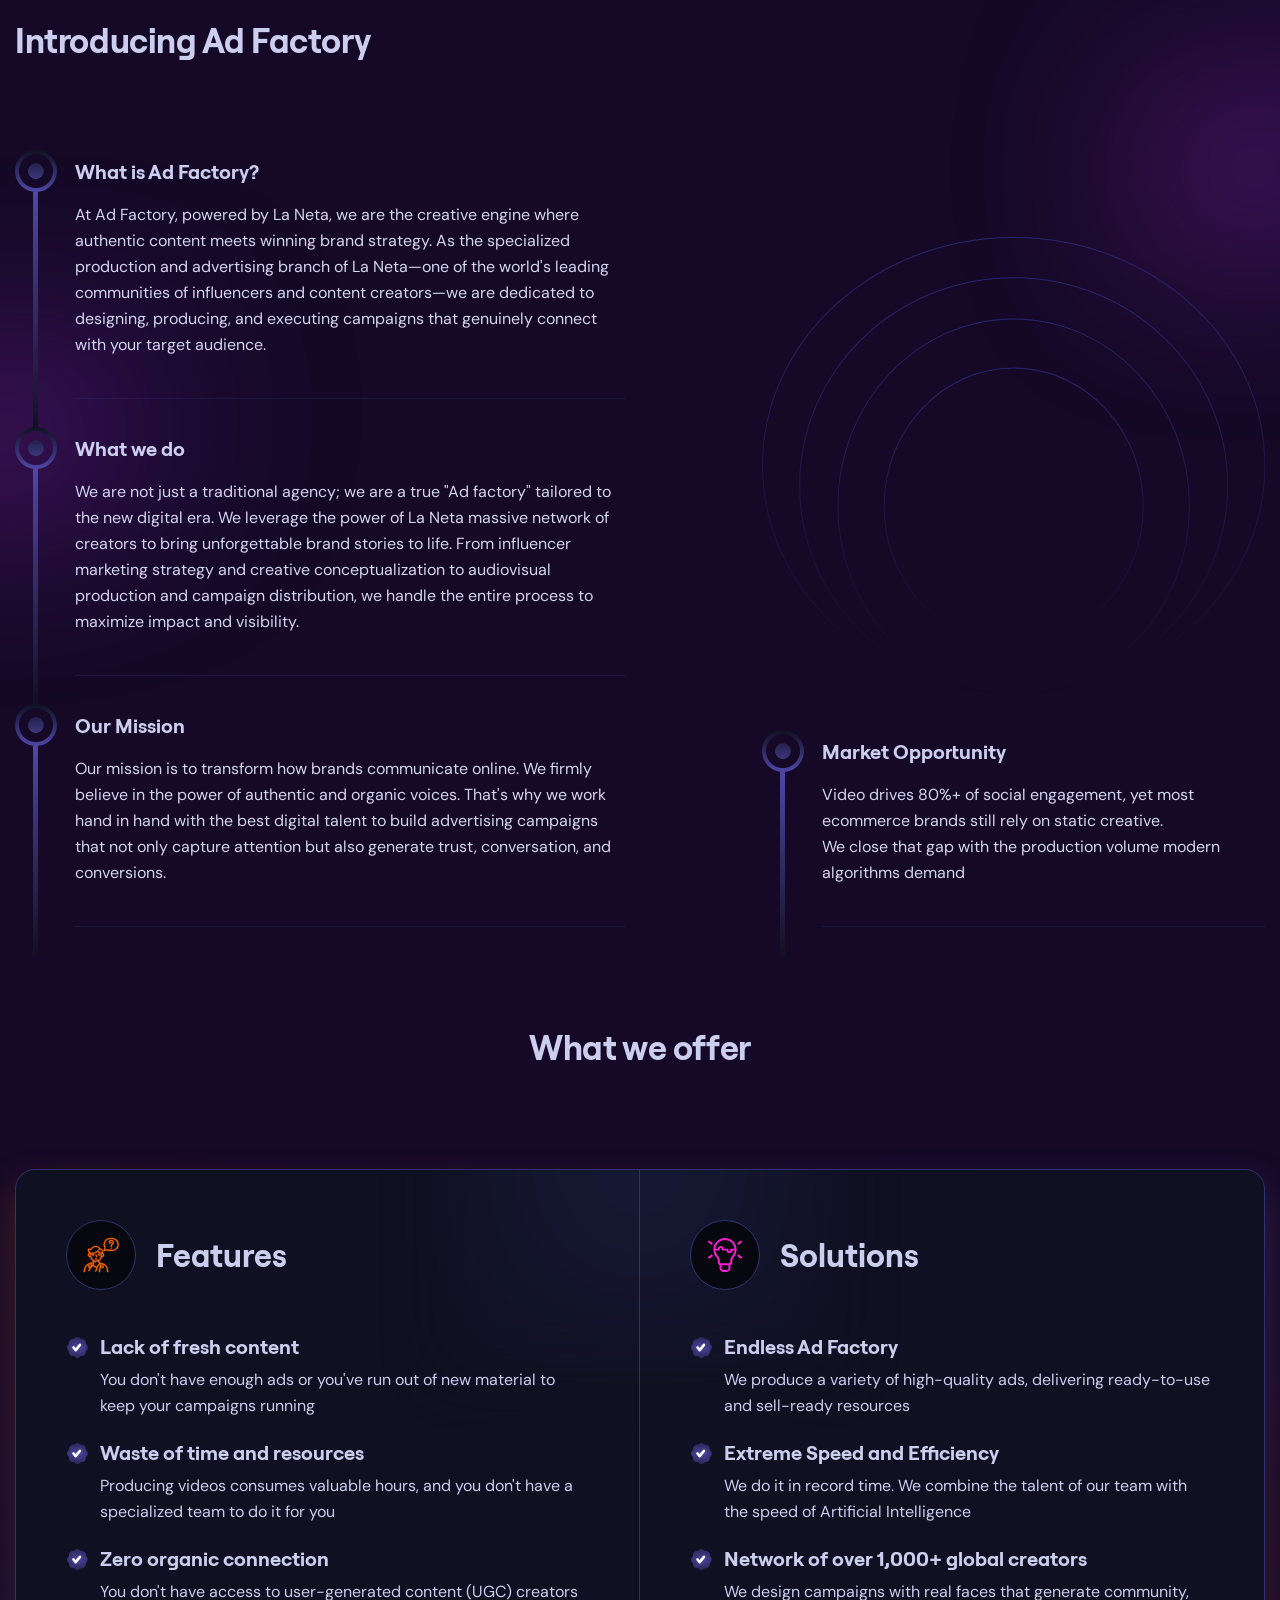
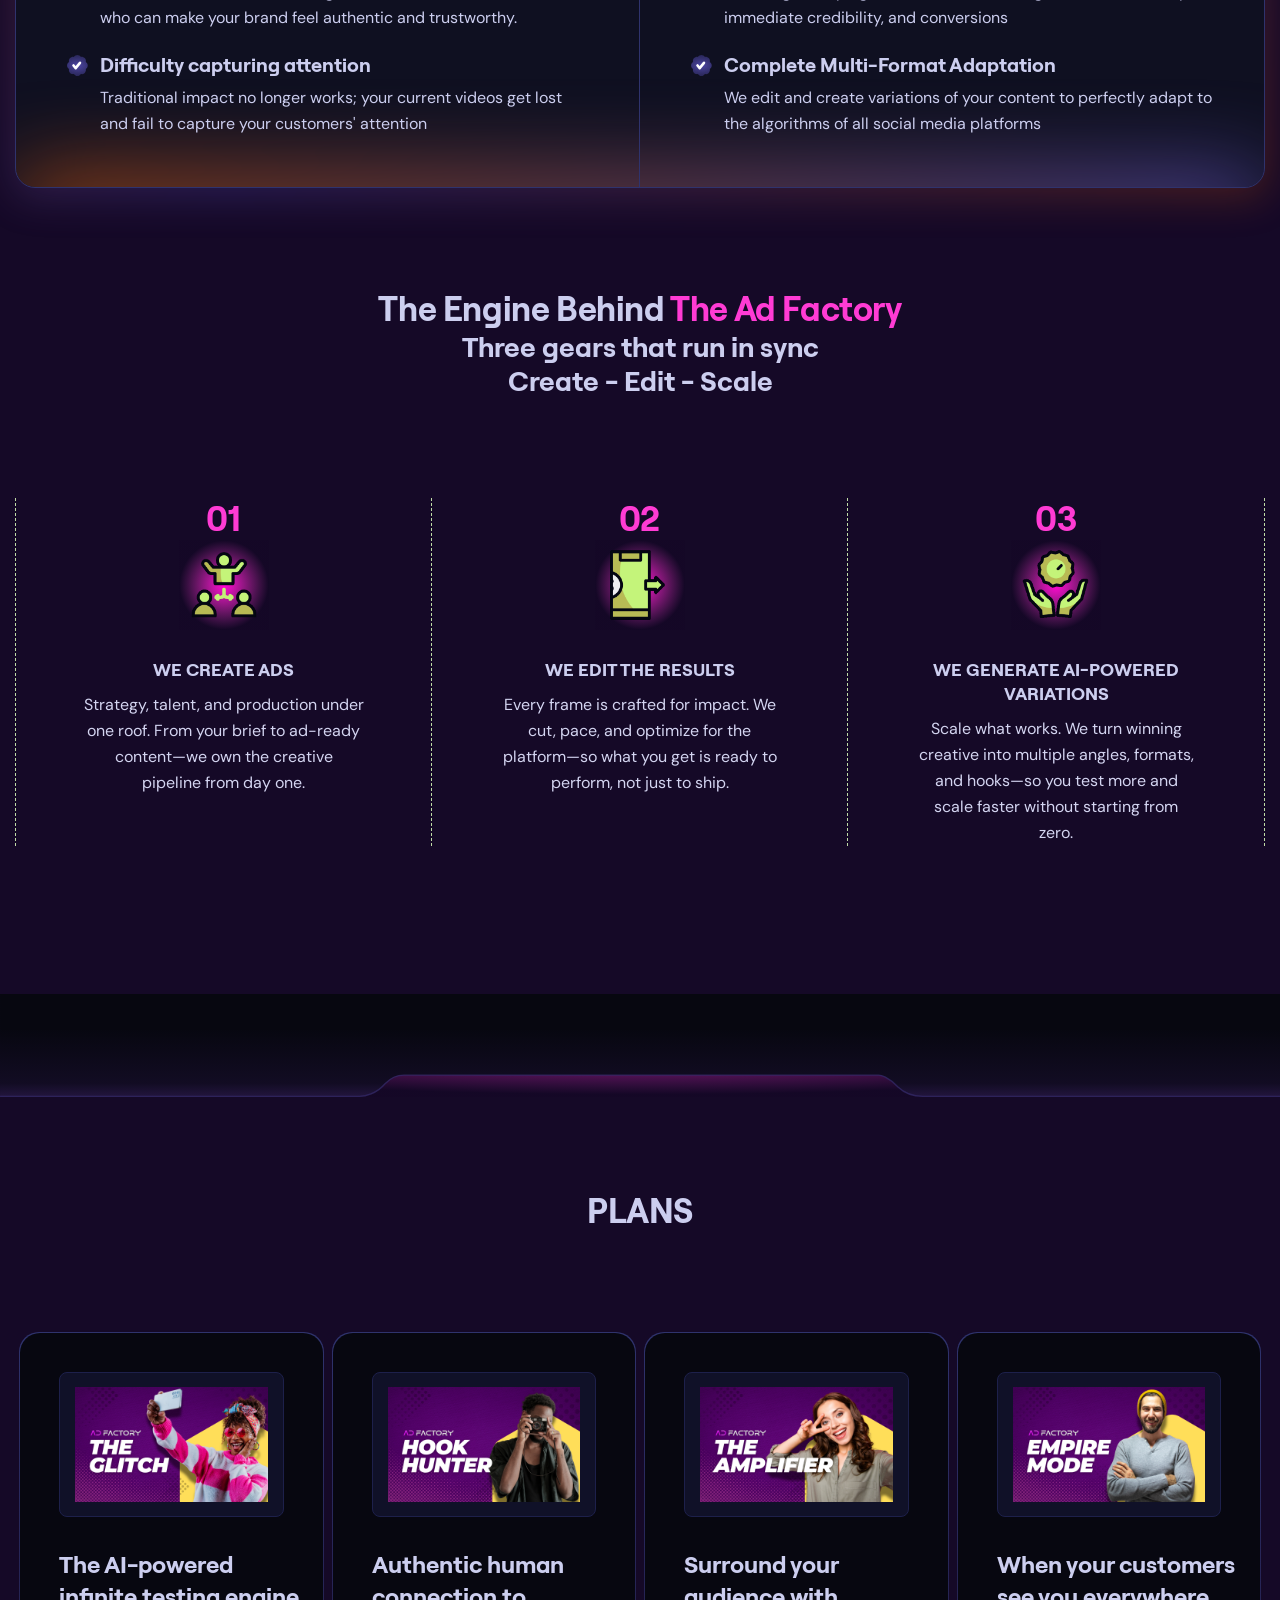
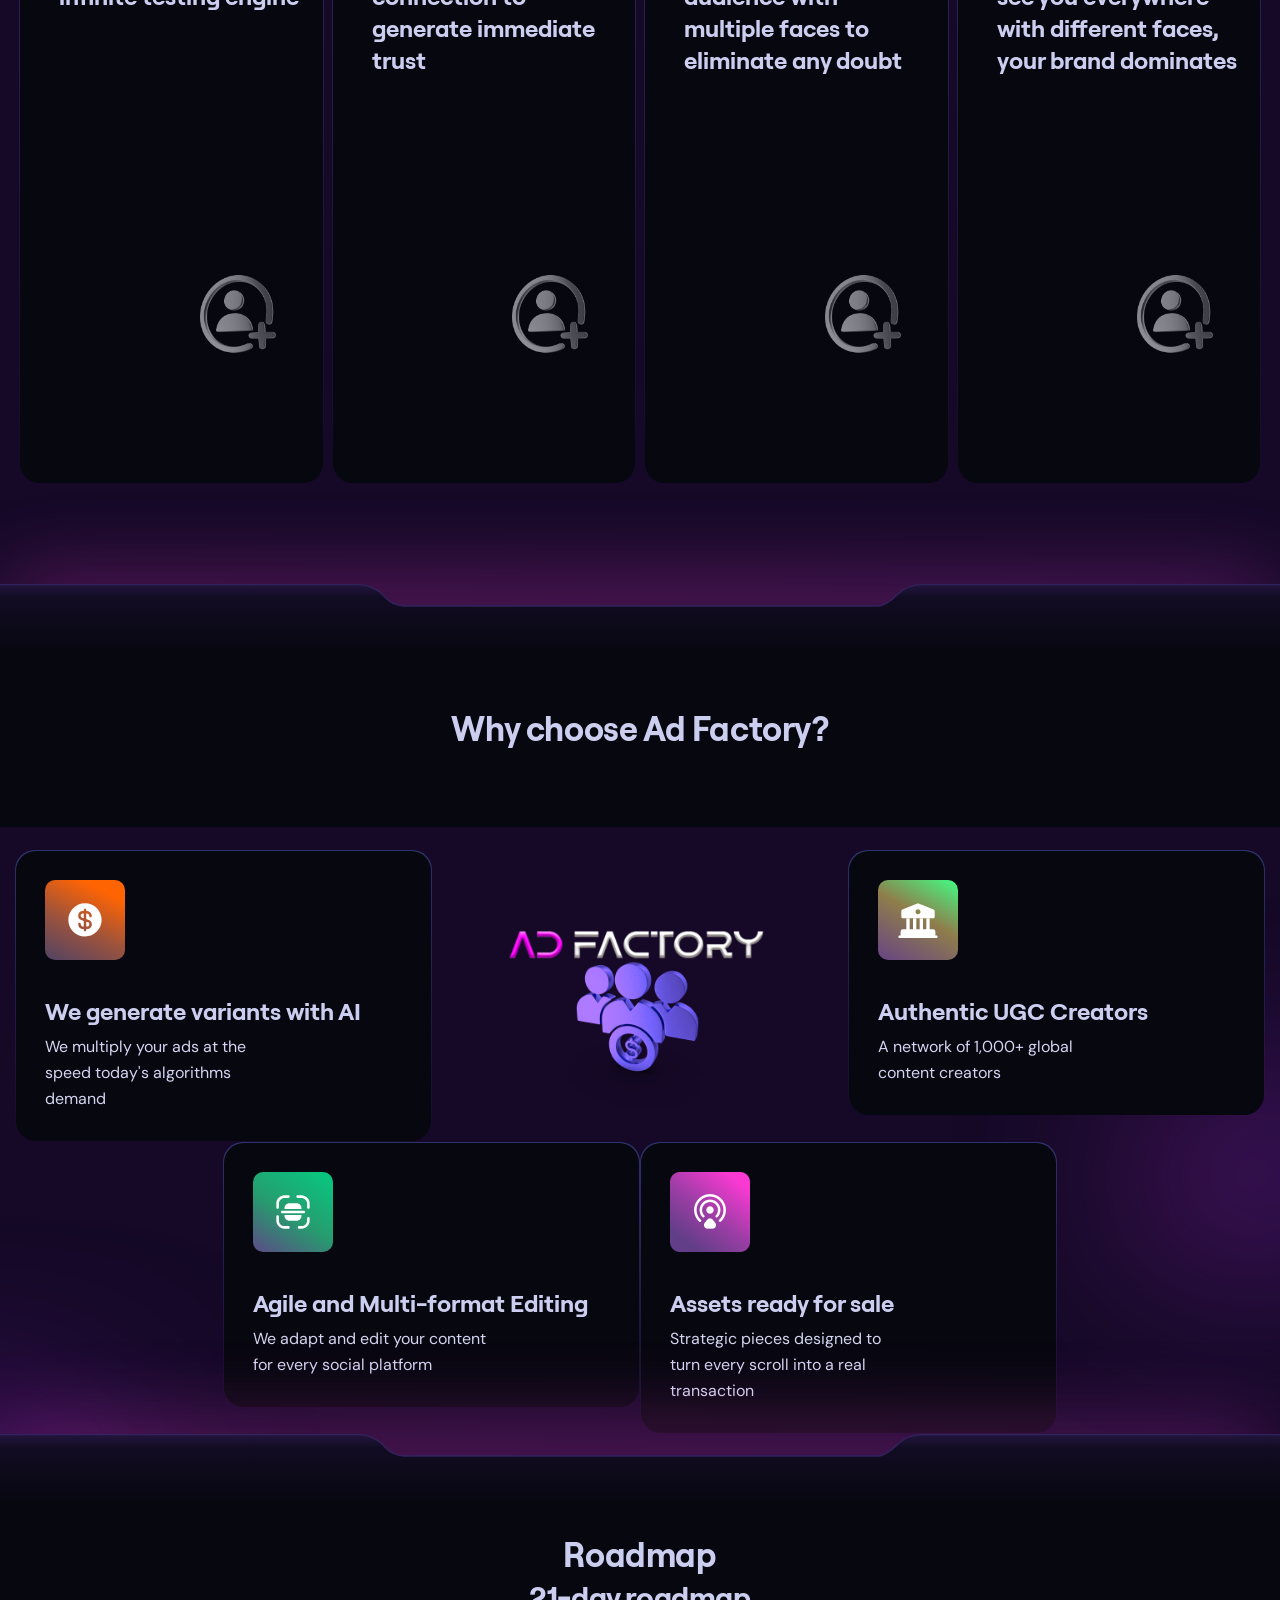
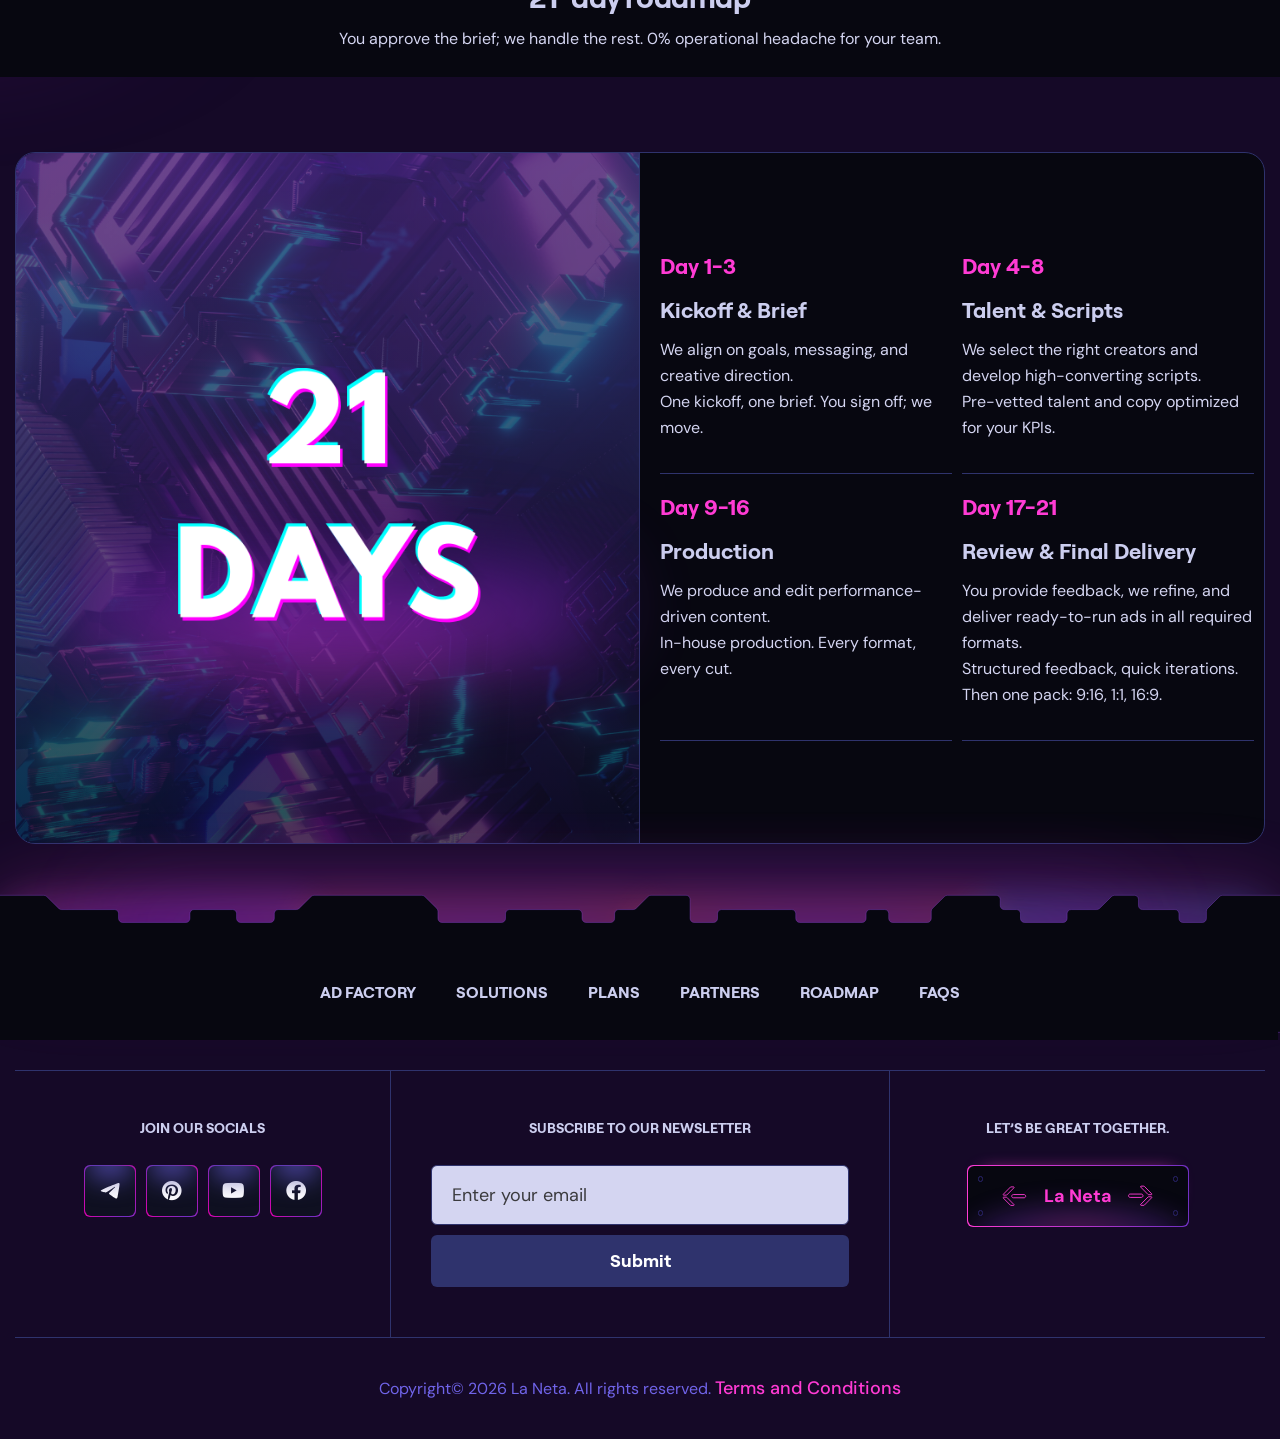
==== commit 17a4a92d: "1.1.3" ====
--- a/index.html
+++ b/index.html
@@ -7,11 +7,11 @@
   <meta name="viewport" content="width=device-width, initial-scale=1, shrink-to-fit=no">
   <meta http-equiv="x-ua-compatible" content="ie=edge">
   <meta name="thumbnail" content="assets/images/ico_template_thumbnail.webp">
-  <meta name="description" content="Coinpay - Site Template">
-  <meta name="keywords" content="Crypto Currency Bootstrap Site Template">
-  <meta name="author" content="xpressbuddy">
-
-  <title>Ad Factory</title>
+  <meta name="description" content="Ad Factory by La Neta — UGC and AI-powered video ads that scale your brand. 24 to 120 ad variations per month, delivered in 21 days">
+  <meta name="keywords" content="UGC ads, AI video ads, performance creative, ecommerce ads, video advertising, content production, ad agency LATAM">
+  <meta name="author" content="LaNetaMedia">
+
+  <title>Ad Factory · UGC + AI-Powered Video Ads | La Neta</title>
   <link rel="shortcut icon" href="assets/images/site_logo/favicon_2.svg">
 
   <!-- Fraimwork - CSS Include -->
@@ -734,7 +734,7 @@
             <div class="col-lg-6">
               <div class="ico_heading_block" data-aos="fade-up" data-aos-duration="600">
                 <h2 class="heading_text mb-0">
-                  Introducing AD FACTORY
+                  Introducing Ad Factory
                 </h2>
               </div>
               <ul class="about_ico_block unordered_list_block">
@@ -743,7 +743,7 @@
                     What is Ad Factory?
                   </h3>
                   <p class="info_description mb-0">
-                    At Ad Factory, powered by LaNeta.com, we are the creative engine where authentic content meets
+                    At Ad Factory, powered by La Neta, we are the creative engine where authentic content meets
                     winning brand strategy. As the specialized production and advertising branch of La Neta—one of the
                     world's leading communities of influencers and content creators—we are dedicated to designing,
                     producing, and executing campaigns that genuinely connect with your target audience.
@@ -754,8 +754,8 @@
                     What we do
                   </h3>
                   <p class="info_description mb-0">
-                    We are not just a traditional agency; we are a true "ad factory" tailored to the new digital era. We
-                    leverage the power of LaNeta.com's massive network of creators to bring unforgettable brand stories
+                    We are not just a traditional agency; we are a true "Ad factory" tailored to the new digital era. We
+                    leverage the power of La Neta massive network of creators to bring unforgettable brand stories
                     to life. From influencer marketing strategy and creative conceptualization to audiovisual production
                     and campaign distribution, we handle the entire process to maximize impact and visibility.
                   </p>
@@ -780,7 +780,7 @@
                     Market Opportunity
                   </h3>
                   <p class="info_description mb-0">
-                    We are here to revolutionize your digital presence alongside the content creators at LaNeta.com.
+                    Video drives 80%+ of social engagement, yet most ecommerce brands still rely on static creative. <br>We close that gap with the production volume modern algorithms demand
                   </p>
                 </li>
               </ul>
@@ -943,7 +943,7 @@
                       <img src="assets/icons/icon_check.svg" alt="Icon Check">
                     </span>
                     <span class="iconlist_label">
-                      Network of over 1,000 global creators
+                      Network of over 1,000+ global creators
                       <small class="iconlist_info">
                         We design campaigns with real faces that generate community, immediate credibility, and
                         conversions
@@ -1082,7 +1082,7 @@
         <div class="container">
           <div class="ico_heading_block text-center" data-aos="fade-up" data-aos-duration="800">
             <h2 class="heading_text mb-0">
-              The Engine Behind <mark>The AD Factory</mark>
+              The Engine Behind <mark>The Ad Factory</mark>
               <h3 class="iconbox_title">Three gears that run in sync<br>Create - Edit - Scale</h3>
             </h2>
           </div>
@@ -1146,7 +1146,7 @@
                     alt="Recommendation">
                 </div>
                 <div class="iconbox_info">
-                  <h3 class="iconbox_title text-uppercase">We generate AI-poered <br> variatons</h3>
+                  <h3 class="iconbox_title text-uppercase">We generate AI-powered <br> variations</h3>
                   <p class="mb-0">
                     Scale what works. We turn winning creative into multiple angles, formats, and hooks—so you test more
                     and scale faster without starting from zero.
@@ -1173,7 +1173,7 @@
           <div class="ico_roadmap_flexbox" data-aos="fade-up" data-aos-duration="600" data-aos-delay="100">
             <div class="roadmap_block">
               <div class="badge">
-                <img src="assets/images/services/1.png" alt="Servise img">
+                <img src="assets/images/services/1.png" alt="Service img">
               </div>
               <h3 class="heading_text">
                 The AI-powered infinite testing engine
@@ -1184,7 +1184,7 @@
                     <i class="fa-solid fa-circle"></i>
                   </span>
                   <span class="iconlist_label">
-                    AI Clarity: Features hyper-realistic AI Avatars (digital humans) that speak your scripts—no cameras
+                    <strong>AI Clarity:</strong> Features hyper-realistic AI Avatars (digital humans) that speak your scripts—no cameras
                     or studios required.
                   </span>
                 </li>
@@ -1193,7 +1193,7 @@
                     <i class="fa-solid fa-circle"></i>
                   </span>
                   <span class="iconlist_label">
-                    Savings: "Get 24 ready-to-test assets (Save 15+ hours of logistics and filming)
+                    <strong>Savings:</strong> Get 24 ready-to-test assets (Save 15+ hours of logistics and filming)
                   </span>
                 </li>
               </ul>
@@ -1217,7 +1217,7 @@
                     <i class="fa-solid fa-circle"></i>
                   </span>
                   <span class="iconlist_label">
-                    Human Value: "1 Real UGC Creator from our global network to personify your brand"
+                    <strong>Human Value:</strong> 1 Real UGC Creator from our global network to personify your brand
                   </span>
                 </li>
                 <li>
@@ -1225,7 +1225,7 @@
                     <i class="fa-solid fa-circle"></i>
                   </span>
                   <span class="iconlist_label">
-                    Savings: "Receive 24 high-impact ads (Save 20+ hours on sourcing, vetting, and directing talent)."
+                    <strong>Savings:</strong> Receive 24 high-impact ads (Save 20+ hours on sourcing, vetting, and directing talent)
                   </span>
                 </li>
               </ul>
@@ -1249,7 +1249,7 @@
                     <i class="fa-solid fa-circle"></i>
                   </span>
                   <span class="iconlist_label">
-                    Strategy: "3 Different Real Creators so your brand feels fresh and builds massive credibility."
+                    <strong>Strategy:</strong>3 Different Real Creators so your brand feels fresh and builds massive credibility
                   </span>
                 </li>
                 <li>
@@ -1257,8 +1257,8 @@
                     <i class="fa-solid fa-circle"></i>
                   </span>
                   <span class="iconlist_label">
-                    Savings: "We generate 66 content assets (Save 45+ hours of professional editing and multi-format
-                    management)."
+                    <strong>Savings:</strong> We generate 66 content assets (Save 45+ hours of professional editing and multi-format
+                    management)
                   </span>
                 </li>
               </ul>
@@ -1279,7 +1279,7 @@
                     <i class="fa-solid fa-circle"></i>
                   </span>
                   <span class="iconlist_label">
-                    Master the scroll: when your customers see you everywhere, your brand wins
+                    <strong>Master the scroll:</strong> when your customers see you everywhere, your brand wins
                   </span>
                 </li>
               </ul>
@@ -1308,7 +1308,7 @@
         <div class="container">
           <div class="ico_heading_block text-center mt-lg-4" data-aos="fade-up" data-aos-duration="600">
             <h2 class="heading_text mb-0">
-              Why you choose AD Factory?
+              Why choose Ad Factory?
             </h2>
           </div>
           <div class="row m-lg-0 justify-content-center">
@@ -1327,7 +1327,7 @@
                     We generate variants with AI
                   </h3>
                   <p class="iconbox_description mb-0">
-                    We multiply your ads at the speed demanded by today's algorithms
+                    We multiply your ads at the speed today's algorithms demand
                   </p>
                 </div>
               </div>
@@ -1342,7 +1342,7 @@
                     Authentic UGC Creators
                   </h3>
                   <p class="iconbox_description mb-0">
-                    We have a network of over 1000 global content creators
+                    A network of 1,000+ global content creators
                   </p>
                 </div>
               </div>
@@ -1357,7 +1357,7 @@
                     Agile and Multi-format Editing
                   </h3>
                   <p class="iconbox_description mb-0">
-                    We adapt and edit your content for all social media platforms
+                    We adapt and edit your content for every social platform
                   </p>
                 </div>
               </div>
@@ -1372,7 +1372,7 @@
                     Assets ready for sale
                   </h3>
                   <p class="iconbox_description mb-0">
-                    We create strategic pieces designed to turn every "scroll" into a real transaction for your brand.
+                    Strategic pieces designed to turn every scroll into a real transaction
                   </p>
                 </div>
               </div>
@@ -2326,7 +2326,7 @@
             <h2 class="heading_text mb-0 safire">
               Roadmap
             </h2>
-            <h3 class="heading_text" style="font-size: 30px;">21-days roadmap</h3>
+            <h3 class="heading_text" style="font-size: 30px;">21-day roadmap</h3>
             <p>You approve the brief; we handle the rest. 0% operational headache for your team.</p>
           </div>
           <div class="whitepaper_content" data-aos="fade-up" data-aos-duration="800" data-aos-delay="100">
@@ -3421,7 +3421,7 @@
         <li>
           <a class="scrollspy_btn" href="#id_ico_about_section">
             <span class="pagelist_label">
-              AD Factory
+              Ad Factory
             </span>
           </a>
         </li>
--- a/assets/css/style.css
+++ b/assets/css/style.css
@@ -263,7 +263,7 @@
   margin: -15px;
 }
 
-.p-0{
+.p-0 {
   padding: 0;
 }
 
@@ -5383,9 +5383,9 @@
   border: 1px solid var(--bs-border-color);
 }
 
-.rod{
+.rod {
   display: flex;
-  flex-wrap:nowrap;
+  flex-wrap: nowrap;
   gap: 10px;
   padding: 0 5px;
 }
@@ -5480,7 +5480,7 @@
 }
 
 .safire {
-  
+
   z-index: 99999999;
 }
 
@@ -6505,7 +6505,7 @@
   right: -46px;
 }
 
-.partners_btn{
+.partners_btn {
   padding-top: 5rem;
   display: flex;
   flex-wrap: nowrap;
@@ -6513,15 +6513,15 @@
   justify-content: center;
 }
 
-.shape_image_partners img{
+.shape_image_partners img {
   width: 50%;
 }
 
 @media (max-width: 600px) {
 
-  .shape_image_partners img{
-  width: 70%;
-}
+  .shape_image_partners img {
+    width: 70%;
+  }
 
 }
 
@@ -8295,7 +8295,7 @@
     padding: 0 30px;
   }
 
-    .ico_partner_video .logo_video {
+  .ico_partner_video .logo_video {
     height: 460px;
     padding: 0 30px;
   }
@@ -9048,258 +9048,258 @@
 /* Media Screen 425px - Start
 ================================================== */
 
-  .site_header .ico_btn_outline {
-    padding: 14px 20px;
-  }
-
-  .site_header .btns_group {
-    margin: 0 0 0 -40px;
-  }
-
-  .ico_hero_section .shape_globe {
-    left: -30px;
-  }
-
-  .ico_hero_section .shape_coin {
-    right: -44px;
-  }
-
-  .ico_countdown_progress_box .countdown_timer_block {
-    gap: 15px;
-  }
-
-  .ico_countdown_progress_box .countdown_timer_block>li:after {
-    display: none;
-  }
-
-  .progress_value {
-    gap: 6px;
-    margin-top: 16px;
-  }
-
-  .ico_hero_section .hero_title {
-    font-size: 40px;
-    line-height: 48px;
-  }
-
-  .ico_heading_block .heading_text {
-    font-size: 34px;
-    line-height: 42px;
-  }
-
-  .ico_coin_purchase_price .chart_image {
-    margin: 0;
-  }
-
-  .section_space {
-    padding-top: 100px;
-    padding-bottom: 100px;
-  }
-
-  .section_decoration .decoration_item:has(img[src*=shape_section_divider_]) {
-    top: 0;
-  }
-
-  .ico_tokenomics_section,
-  .ico_whitepaper_section {
-    margin-bottom: 60px;
-  }
-
-  .whitepaper_image_wrap {
-    padding: 50px 30px;
-  }
-
-  .ico_newsletter_form .submit_btn {
-    width: 100%;
-    position: static;
-    margin-top: 10px;
-  }
-
-  .memecoin_hero_section .hero_title {
-    font-size: 44px;
-    line-height: 48px;
-  }
-
-  .memecoin_heading_block .heading_text {
-    font-size: 320px;
-    line-height: 36px;
-  }
-
-  .meme_video_popup .title_text {
-    font-size: 20px;
-  }
-
-  .video_popup_block i {
-    font-size: 26px;
-    padding: 0 0 0 6px;
-  }
-
-  .video_popup_block {
-    width: 66px;
-    height: 66px;
-  }
-
-  .content_ticker_carousel {
-    padding: 10px 0;
-  }
-
-  .content_ticker_carousel .swiper-slide {
-    font-size: 50px;
-    margin: -6px 0 0;
-  }
-
-  .content_ticker_wrapper .shape_heart {
-    max-width: 80px;
-  }
-
-  .meme_eliments_section {
-    padding: 0;
-  }
-
-  .meme_site_footer .footer_heading {
-    font-size: 36px;
-    margin-bottom: 40px;
-  }
-
-  .meme_site_footer .btns_group {
-    margin-bottom: 70px;
-  }
-
-  .pepecoin_btn {
-    font-size: 14px;
-    padding: 14px 26px 13px;
-  }
-
-  .pepecoin_hero_section .shape_leaf_bottom {
-    bottom: -25px;
-  }
-
-  .pepecoin_hero_section {
-    padding: 150px 0 60px;
-  }
-
-  .pepecoin_heading_block .heading_text {
-    font-size: 36px;
-  }
-
-  .pepecoin_heading_block .heading_text:has(.shape_dot) .shape_dot {
-    max-width: 16px;
-    margin: -4px 0 0;
-  }
-
-  .pepecoin_heading_block .heading_text:has(.shape_dot) {
-    gap: 0 10px;
-  }
-
-  .pepecoin_heading_block .heading_description {
-    font-size: 18px;
-    line-height: 26px;
-  }
-
-  .pepecoin_about_section .shape_cloud {
-    top: 14%;
-    left: -50px;
-    max-width: 100px;
-  }
-
-  .pepecoin_feature_block {
-    padding: 90px 70px 70px;
-  }
-
-  .pepecoin_token_supply {
-    padding: 60px 30px 120px;
-  }
-
-  .pepecoin_token_supply .heading_text,
-  .pepecoin_token_supply .token_supply_value {
-    font-size: 26px;
-  }
-
-  .pepecoin_token_supply .image_block {
-    max-width: 160px;
-  }
-
-  .pepecoin_token_supply p {
-    font-size: 16px;
-    line-height: 24px;
-  }
-
-  .pepecoin_token_supply [class*=shape_tree_wood_] {
-    bottom: -20px;
-    max-width: 84px;
-  }
-
-  .pepecoin_roadmap_section .shape_tree {
-    display: none;
-  }
-
-  .pepecoin_roadmap_list {
-    top: 50px;
-    gap: 67px;
-  }
-
-  .pepecoin_roadmap_section .shape_cartoon_1 {
-    left: 15px;
-    max-width: 70px;
-  }
-
-  .pepecoin_roadmap_section .shape_tree_wood {
-    max-width: 130px;
-  }
-
-  .pepecoin_roadmap_section .pepe_coin_image {
-    right: 4px;
-    bottom: 44px;
-    max-width: 60px;
-  }
-
-  .pepecoin_site_footer .shape_dragonfly {
-    top: 130px;
-    left: 15px;
-    max-width: 50px;
-  }
-
-  .pepecoin_site_footer .shape_cloud {
-    top: 90px;
-    right: 15px;
-    max-width: 80px;
-  }
-
-  .blog_carousel_block .swiper-slide {
-    min-height: 570px;
-  }
-
-  [class*=_details_section] .details_image {
-    margin-bottom: 60px;
-  }
-
-  .iframe_block {
-    margin-bottom: 50px;
-  }
-
-  iframe {
-    min-height: 220px;
-  }
-
-  .subscribe_box .bell_icon {
-    top: 6px;
-    right: 6px;
-  }
-
-  .contact_info_list a {
-    font-size: 18px;
-    line-height: 20px;
-  }
-
-  .meme_process_heading .cartoon_image .animate_line_image {
-    left: 74px;
-    max-width: 174px;
-  }
-
-  .meme_tokenomics_section .casino_image .coinpay_animate {
-    max-width: 127px;
-  }
-}
+.site_header .ico_btn_outline {
+  padding: 14px 20px;
+}
+
+.site_header .btns_group {
+  margin: 0 0 0 -40px;
+}
+
+.ico_hero_section .shape_globe {
+  left: -30px;
+}
+
+.ico_hero_section .shape_coin {
+  right: -44px;
+}
+
+.ico_countdown_progress_box .countdown_timer_block {
+  gap: 15px;
+}
+
+.ico_countdown_progress_box .countdown_timer_block>li:after {
+  display: none;
+}
+
+.progress_value {
+  gap: 6px;
+  margin-top: 16px;
+}
+
+.ico_hero_section .hero_title {
+  font-size: 40px;
+  line-height: 48px;
+}
+
+.ico_heading_block .heading_text {
+  font-size: 34px;
+  line-height: 42px;
+}
+
+.ico_coin_purchase_price .chart_image {
+  margin: 0;
+}
+
+.section_space {
+  padding-top: 100px;
+  padding-bottom: 100px;
+}
+
+.section_decoration .decoration_item:has(img[src*=shape_section_divider_]) {
+  top: 0;
+}
+
+.ico_tokenomics_section,
+.ico_whitepaper_section {
+  margin-bottom: 60px;
+}
+
+.whitepaper_image_wrap {
+  padding: 50px 30px;
+}
+
+.ico_newsletter_form .submit_btn {
+  width: 100%;
+  position: static;
+  margin-top: 10px;
+}
+
+.memecoin_hero_section .hero_title {
+  font-size: 44px;
+  line-height: 48px;
+}
+
+.memecoin_heading_block .heading_text {
+  font-size: 320px;
+  line-height: 36px;
+}
+
+.meme_video_popup .title_text {
+  font-size: 20px;
+}
+
+.video_popup_block i {
+  font-size: 26px;
+  padding: 0 0 0 6px;
+}
+
+.video_popup_block {
+  width: 66px;
+  height: 66px;
+}
+
+.content_ticker_carousel {
+  padding: 10px 0;
+}
+
+.content_ticker_carousel .swiper-slide {
+  font-size: 50px;
+  margin: -6px 0 0;
+}
+
+.content_ticker_wrapper .shape_heart {
+  max-width: 80px;
+}
+
+.meme_eliments_section {
+  padding: 0;
+}
+
+.meme_site_footer .footer_heading {
+  font-size: 36px;
+  margin-bottom: 40px;
+}
+
+.meme_site_footer .btns_group {
+  margin-bottom: 70px;
+}
+
+.pepecoin_btn {
+  font-size: 14px;
+  padding: 14px 26px 13px;
+}
+
+.pepecoin_hero_section .shape_leaf_bottom {
+  bottom: -25px;
+}
+
+.pepecoin_hero_section {
+  padding: 150px 0 60px;
+}
+
+.pepecoin_heading_block .heading_text {
+  font-size: 36px;
+}
+
+.pepecoin_heading_block .heading_text:has(.shape_dot) .shape_dot {
+  max-width: 16px;
+  margin: -4px 0 0;
+}
+
+.pepecoin_heading_block .heading_text:has(.shape_dot) {
+  gap: 0 10px;
+}
+
+.pepecoin_heading_block .heading_description {
+  font-size: 18px;
+  line-height: 26px;
+}
+
+.pepecoin_about_section .shape_cloud {
+  top: 14%;
+  left: -50px;
+  max-width: 100px;
+}
+
+.pepecoin_feature_block {
+  padding: 90px 70px 70px;
+}
+
+.pepecoin_token_supply {
+  padding: 60px 30px 120px;
+}
+
+.pepecoin_token_supply .heading_text,
+.pepecoin_token_supply .token_supply_value {
+  font-size: 26px;
+}
+
+.pepecoin_token_supply .image_block {
+  max-width: 160px;
+}
+
+.pepecoin_token_supply p {
+  font-size: 16px;
+  line-height: 24px;
+}
+
+.pepecoin_token_supply [class*=shape_tree_wood_] {
+  bottom: -20px;
+  max-width: 84px;
+}
+
+.pepecoin_roadmap_section .shape_tree {
+  display: none;
+}
+
+.pepecoin_roadmap_list {
+  top: 50px;
+  gap: 67px;
+}
+
+.pepecoin_roadmap_section .shape_cartoon_1 {
+  left: 15px;
+  max-width: 70px;
+}
+
+.pepecoin_roadmap_section .shape_tree_wood {
+  max-width: 130px;
+}
+
+.pepecoin_roadmap_section .pepe_coin_image {
+  right: 4px;
+  bottom: 44px;
+  max-width: 60px;
+}
+
+.pepecoin_site_footer .shape_dragonfly {
+  top: 130px;
+  left: 15px;
+  max-width: 50px;
+}
+
+.pepecoin_site_footer .shape_cloud {
+  top: 90px;
+  right: 15px;
+  max-width: 80px;
+}
+
+.blog_carousel_block .swiper-slide {
+  min-height: 570px;
+}
+
+[class*=_details_section] .details_image {
+  margin-bottom: 60px;
+}
+
+.iframe_block {
+  margin-bottom: 50px;
+}
+
+iframe {
+  min-height: 220px;
+}
+
+.subscribe_box .bell_icon {
+  top: 6px;
+  right: 6px;
+}
+
+.contact_info_list a {
+  font-size: 18px;
+  line-height: 20px;
+}
+
+.meme_process_heading .cartoon_image .animate_line_image {
+  left: 74px;
+  max-width: 174px;
+}
+
+.meme_tokenomics_section .casino_image .coinpay_animate {
+  max-width: 127px;
+}
+
 
 /* Media Screen 425px - End
 ================================================== */
@@ -9311,226 +9311,178 @@
   }
 
   @media (max-width: 375px) {
-  .ico_partner_video .logo_video video {
-    max-width: 94px;
-  }
-
-  .tab_block .nav .nav-link {
-    padding: 6px 20px;
-  }
-
-  .event_card_block .event_title {
-    font-size: 24px;
-    line-height: 30px;
-    margin-bottom: 30px;
-  }
-
-  .pepecoin_hero_section .hero_title {
-    font-size: 44px;
-  }
-
-  .pepecoin_hero_section .hero_description {
-    font-size: 18px;
-    margin: 0 0 30px 0;
-  }
-
-  .pepecoin_hero_image .pepe_coin_image img {
-    max-width: 190px;
-  }
-
-  .pepecoin_feature_section .shape_stone {
-    bottom: -10px;
-  }
-
-  .pepecoin_feature_section .shape_frog {
-    left: 15px;
-    max-width: 70px;
-  }
-
-  .pepecoin_feature_section .shape_dragonfly {
-    bottom: 60px;
-    max-width: 50px;
-  }
-
-  .pepecoin_roadmap_list>li {
-    font-size: 20px;
-  }
-
-  .pepecoin_roadmap_list {
-    top: 45px;
-    gap: 58px;
-  }
-
-  .pepecoin_site_footer .copyright_text {
-    font-size: 14px;
-  }
-
-  .pepecoin_site_footer .pepecoin_heading_block {
-    margin-bottom: 30px;
-  }
-
-  .pepecoin_site_footer {
-    padding: 110px 0 0;
-  }
-
-  .btns_group {
-    gap: 15px;
-  }
-
-  .meme_tokenomics_section .casino_image .coinpay_animate {
-    max-width: 115px;
-  }
-}
-
-/* Media Screen 375px - End
-================================================== */
-/* Media Screen 320px - Start
-================================================== */
-@media (max-width: 320px) {
-  .site_header .ico_btn_outline {
-    font-size: 14px;
-    padding: 10px 16px;
-  }
-
-  .mobile_menu_btn {
-    width: 34px;
-    height: 34px;
-    font-size: 18px;
-  }
-
-  .site_header .nav_wrapper {
-    padding: 20px 0;
-  }
-
-  .site_header .main_menu {
-    top: 74px;
-  }
-
-  .site_header.sticky .main_menu {
-    top: 54px;
-  }
-
-  .ico_hero_section {
-    padding: 120px 0 0;
-    margin-bottom: 100px;
-  }
-
-  .ico_about_image .coin_image img {
-    max-width: 210px;
-  }
-
-  .pepecoin_hero_image .pepe_coin_image img {
-    max-width: 150px;
-  }
-
-  .pepecoin_feature_block {
-    padding: 90px 60px 70px;
-  }
-
-  .pepecoin_roadmap_list>li {
-    font-size: 18px;
-  }
-
-  .pepecoin_roadmap_list {
-    top: 42px;
-    gap: 46px;
-  }
-
-  .meme_process_heading .cartoon_image .animate_line_image {
-    left: 62px;
-    max-width: 136px;
-  }
-
-  .meme_tokenomics_section .casino_image .coinpay_animate {
-    max-width: 100px;
-  }
-}
-
-/* Media Screen 320px - End
-================================================== */
-
-/* ==================================================
+    .ico_partner_video .logo_video video {
+      max-width: 94px;
+    }
+
+    .tab_block .nav .nav-link {
+      padding: 6px 20px;
+    }
+
+    .event_card_block .event_title {
+      font-size: 24px;
+      line-height: 30px;
+      margin-bottom: 30px;
+    }
+
+    .pepecoin_hero_section .hero_title {
+      font-size: 44px;
+    }
+
+    .pepecoin_hero_section .hero_description {
+      font-size: 18px;
+      margin: 0 0 30px 0;
+    }
+
+    .pepecoin_hero_image .pepe_coin_image img {
+      max-width: 190px;
+    }
+
+    .pepecoin_feature_section .shape_stone {
+      bottom: -10px;
+    }
+
+    .pepecoin_feature_section .shape_frog {
+      left: 15px;
+      max-width: 70px;
+    }
+
+    .pepecoin_feature_section .shape_dragonfly {
+      bottom: 60px;
+      max-width: 50px;
+    }
+
+    .pepecoin_roadmap_list>li {
+      font-size: 20px;
+    }
+
+    .pepecoin_roadmap_list {
+      top: 45px;
+      gap: 58px;
+    }
+
+    .pepecoin_site_footer .copyright_text {
+      font-size: 14px;
+    }
+
+    .pepecoin_site_footer .pepecoin_heading_block {
+      margin-bottom: 30px;
+    }
+
+    .pepecoin_site_footer {
+      padding: 110px 0 0;
+    }
+
+    .btns_group {
+      gap: 15px;
+    }
+
+    .meme_tokenomics_section .casino_image .coinpay_animate {
+      max-width: 115px;
+    }
+  }
+}
+
+  /* Media Screen 375px - End
+================================================== */
+  /* Media Screen 320px - Start
+================================================== */
+  @media (max-width: 320px) {
+    .site_header .ico_btn_outline {
+      font-size: 14px;
+      padding: 10px 16px;
+    }
+
+    .mobile_menu_btn {
+      width: 34px;
+      height: 34px;
+      font-size: 18px;
+    }
+
+    .site_header .nav_wrapper {
+      padding: 20px 0;
+    }
+
+    .site_header .main_menu {
+      top: 74px;
+    }
+
+    .site_header.sticky .main_menu {
+      top: 54px;
+    }
+
+    .ico_hero_section {
+      padding: 120px 0 0;
+      margin-bottom: 100px;
+    }
+
+    .ico_about_image .coin_image img {
+      max-width: 210px;
+    }
+
+    .pepecoin_hero_image .pepe_coin_image img {
+      max-width: 150px;
+    }
+
+    .pepecoin_feature_block {
+      padding: 90px 60px 70px;
+    }
+
+    .pepecoin_roadmap_list>li {
+      font-size: 18px;
+    }
+
+    .pepecoin_roadmap_list {
+      top: 42px;
+      gap: 46px;
+    }
+
+    .meme_process_heading .cartoon_image .animate_line_image {
+      left: 62px;
+      max-width: 136px;
+    }
+
+    .meme_tokenomics_section .casino_image .coinpay_animate {
+      max-width: 100px;
+    }
+  }
+
+  /* Media Screen 320px - End
+================================================== */
+
+  /* ==================================================
    VIDEO SCRUB COMPONENT
 ================================================== */
-#video_scrub_01 {
-    --media-bg-color: #070710;
-    --card-bg-color: 15, 16, 33; /* RGB de tu --bs-light */
-    --card-text-color: #D4D5F1;  /* Tu --bs-body-color */
-    --min-height: 100vh;
-    --spacing: 2rem;
-    background-color: var(--media-bg-color);
-    overflow: hidden;
-}
-
-#video_scrub_01 *::-webkit-media-controls-play-button,
-#video_scrub_01 *::-webkit-media-controls-start-playback-button {
-    display: none !important;
-    -webkit-appearance: none;
-}
-
-#video_scrub_01 .pinned-container,
-#video_scrub_01 .media-container {
-    height: 100vh;
-    min-height: var(--min-height);
-    background-color: var(--media-bg-color);
-}
 
 .overlay-container {
-  position: absolute !important;
-}
-/*
-#video_scrub_01 .overlay-container {
-    display: block;
-    height: calc(100vh * 3); /* 3 = número de slides/overlays */
-    /*margin-top: calc(max(var(--min-height), 100vh) * -1);
-    position: absolute;
-    pointer-events: none;
-}
-
-#video_scrub_01 .overlay-item {
-    display: block;
-    height: 100vh;
-    left: 0;
-    position: absolute;
-    top: var(--top-percent, 0);
-    width: 100%;
-}
-
-#video_scrub_01 .card-container {
-    display: block;
-    position: relative;
-}
-
-#video_scrub_01 .card-content {
-    max-width: 60ch;
-    transform-origin: center;
-    position: relative;
-    pointer-events: auto; /* Para que se pueda seleccionar el texto *//*
-}
-
-#video_scrub_01 .card-content:before {
-    content: "";
-    position: absolute;
-    inset: 0;
-    background-color: rgba(var(--card-bg-color), 0.75);
-    backdrop-filter: blur(12px);
-    -webkit-backdrop-filter: blur(12px);
-    border-radius: 20px;
-    border: 1px solid var(--bs-primary);
-    pointer-events: none;
-    z-index: -1;
-}
-
-#video_scrub_01 .card-content .text-container {
-    color: var(--card-text-color);
-    padding: calc(var(--spacing) * 2) var(--spacing);
-}
-
-#video_scrub_01 .text-container h2 {
-    color: var(--bs-white);
-    font-size: 32px;
-    margin-bottom: 15px;
-}
-*/
-/*VIDEO SCRUB COMPONENT
+  position: absolute;
+  inset: 0;
+  z-index: 10; /* Aseguramos que esté sobre el video */
+  pointer-events: none; /* Para que no bloquee clics accidentales al video */
+}
+
+.overlay-item {
+  height: 100vh;
+  left: 0;
+  position: absolute;
+  top: 0; /* Ya no necesitamos el top-percent calculado */
+  width: 100%;
+  display: flex;
+  align-items: center; /* Centramos el contenido verticalmente */
+  justify-content: center;
+}
+
+.card-content {
+  max-width: 60ch;
+  pointer-events: auto;
+  background-color: rgba(15, 16, 33, 0.75); /* Hex a RGBA válido. Usa colores de tu tema */
+  backdrop-filter: blur(12px);
+  -webkit-backdrop-filter: blur(12px);
+  border-radius: 20px;
+  border: 1px solid var(--bs-primary);
+  z-index: 20; /* ¡Cambiado de -1 a 20! Ahora sí se verá */
+}
+
+
+  /*VIDEO SCRUB COMPONENT
 ================================================== */
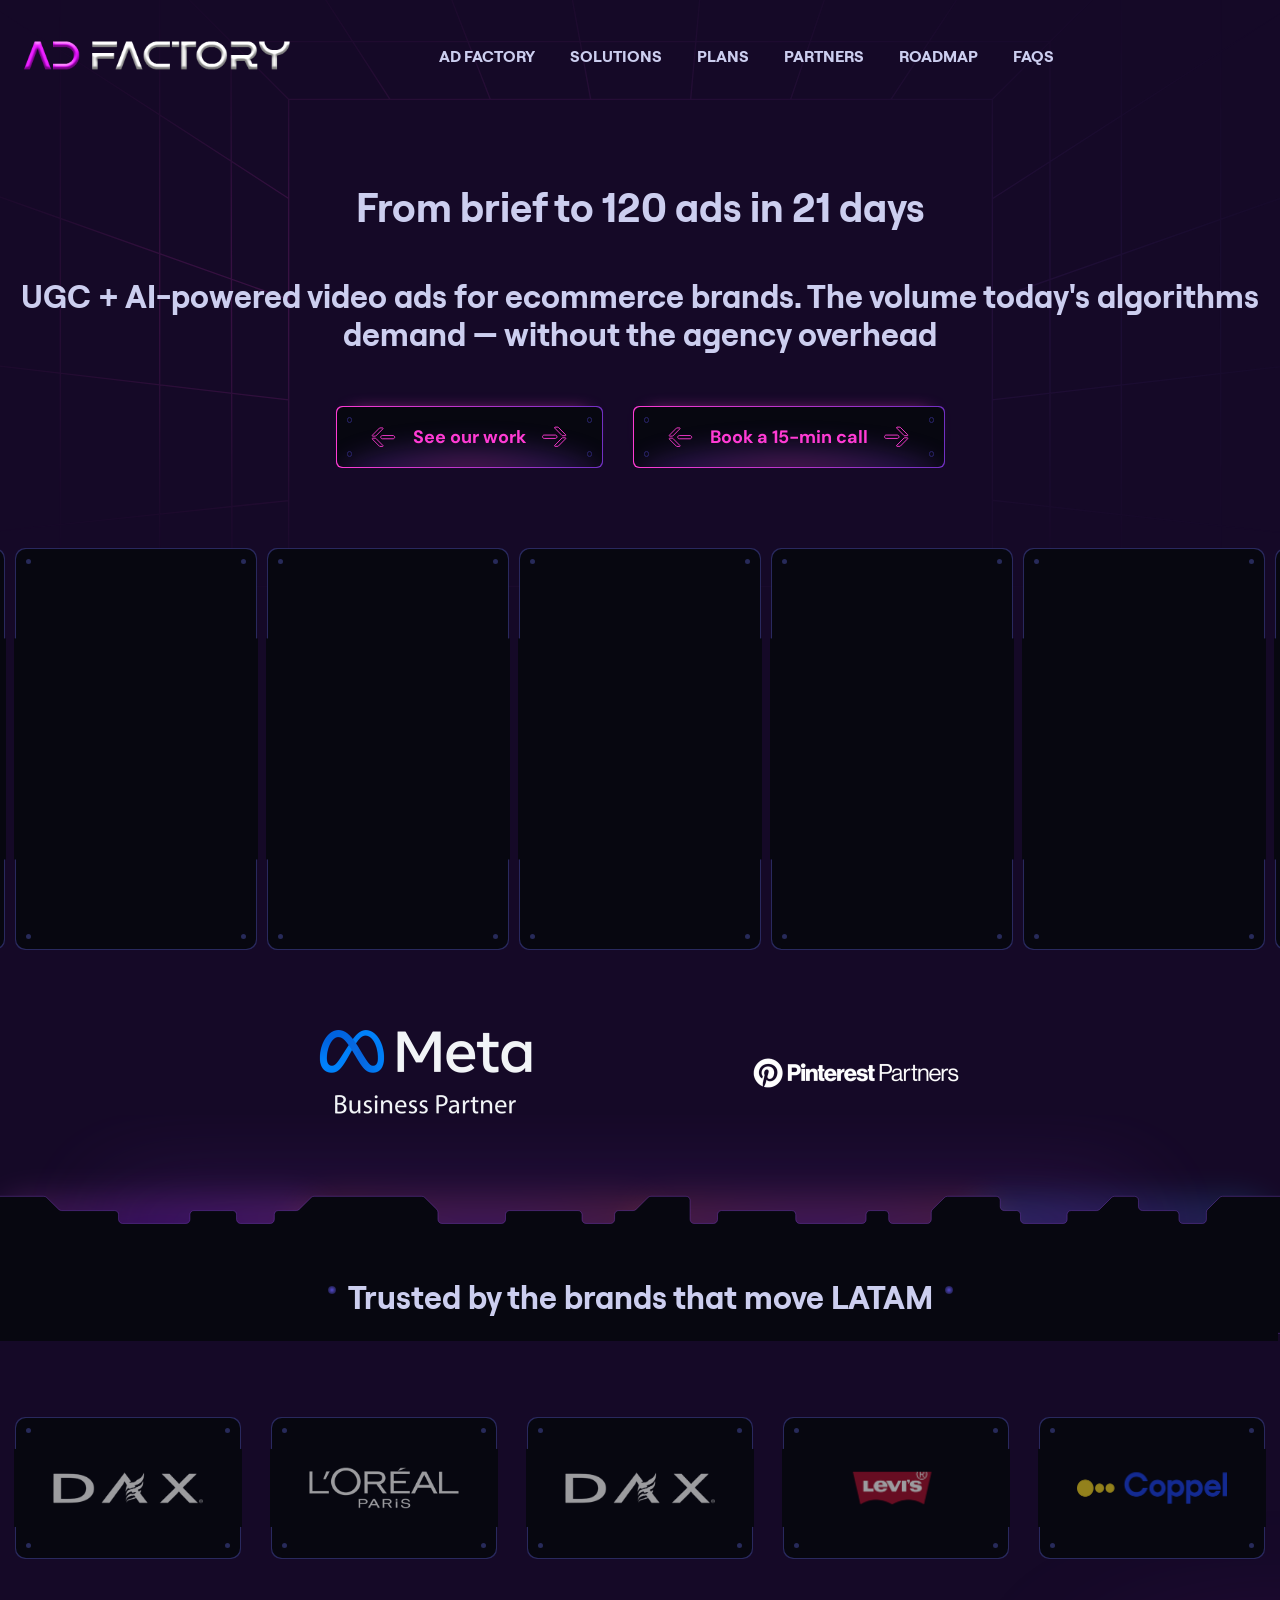
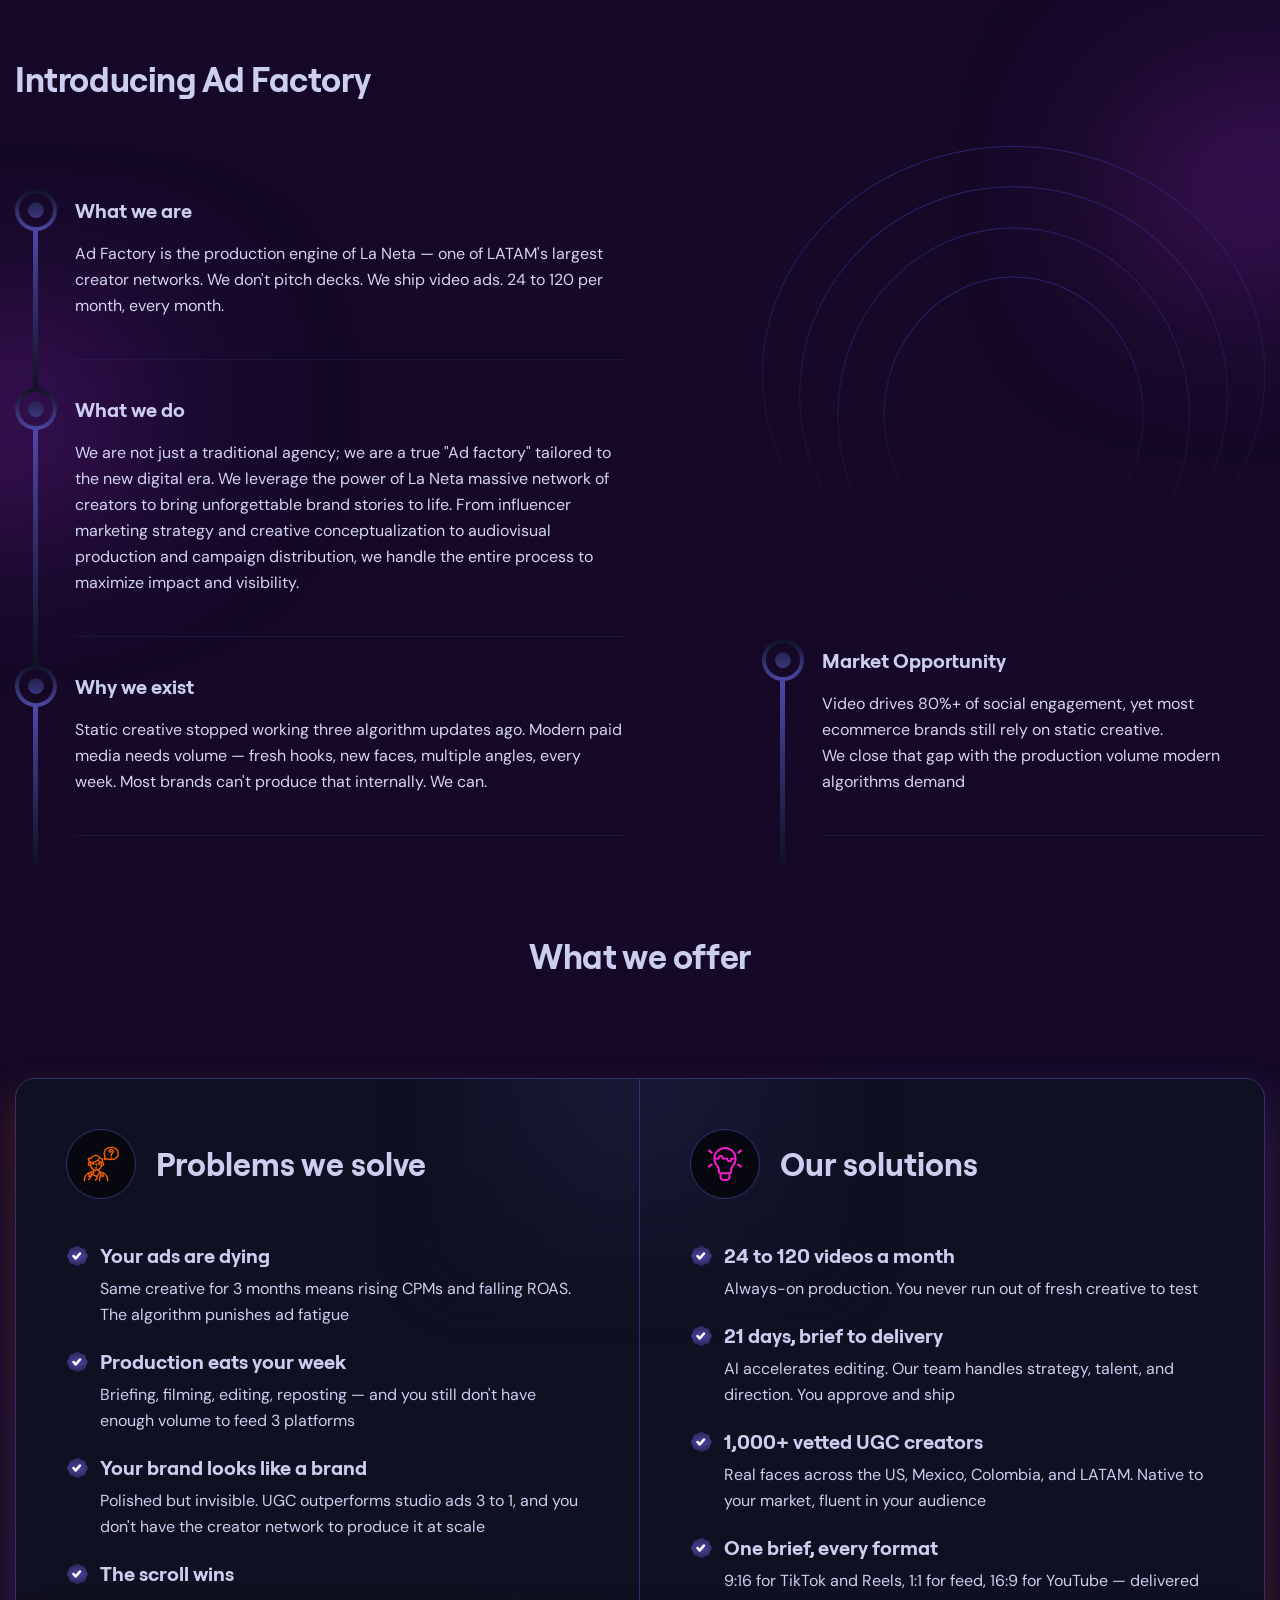
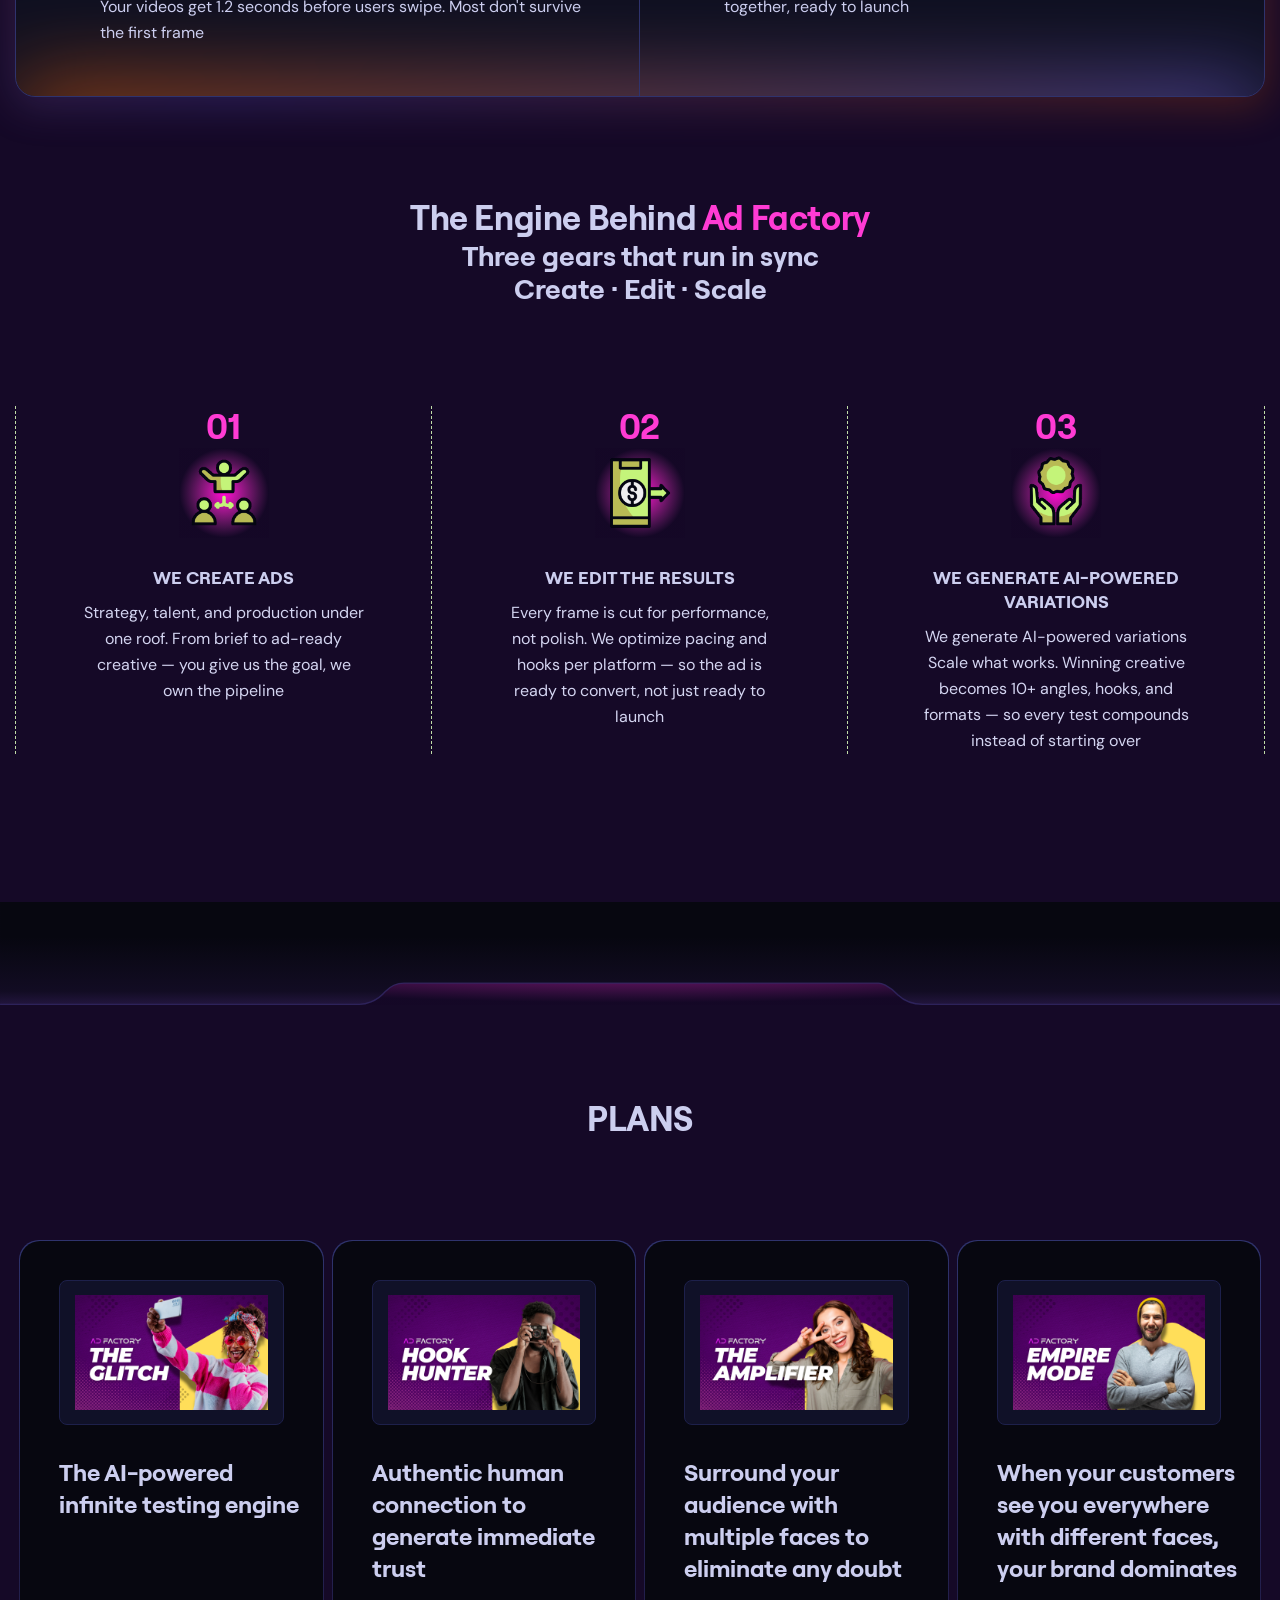
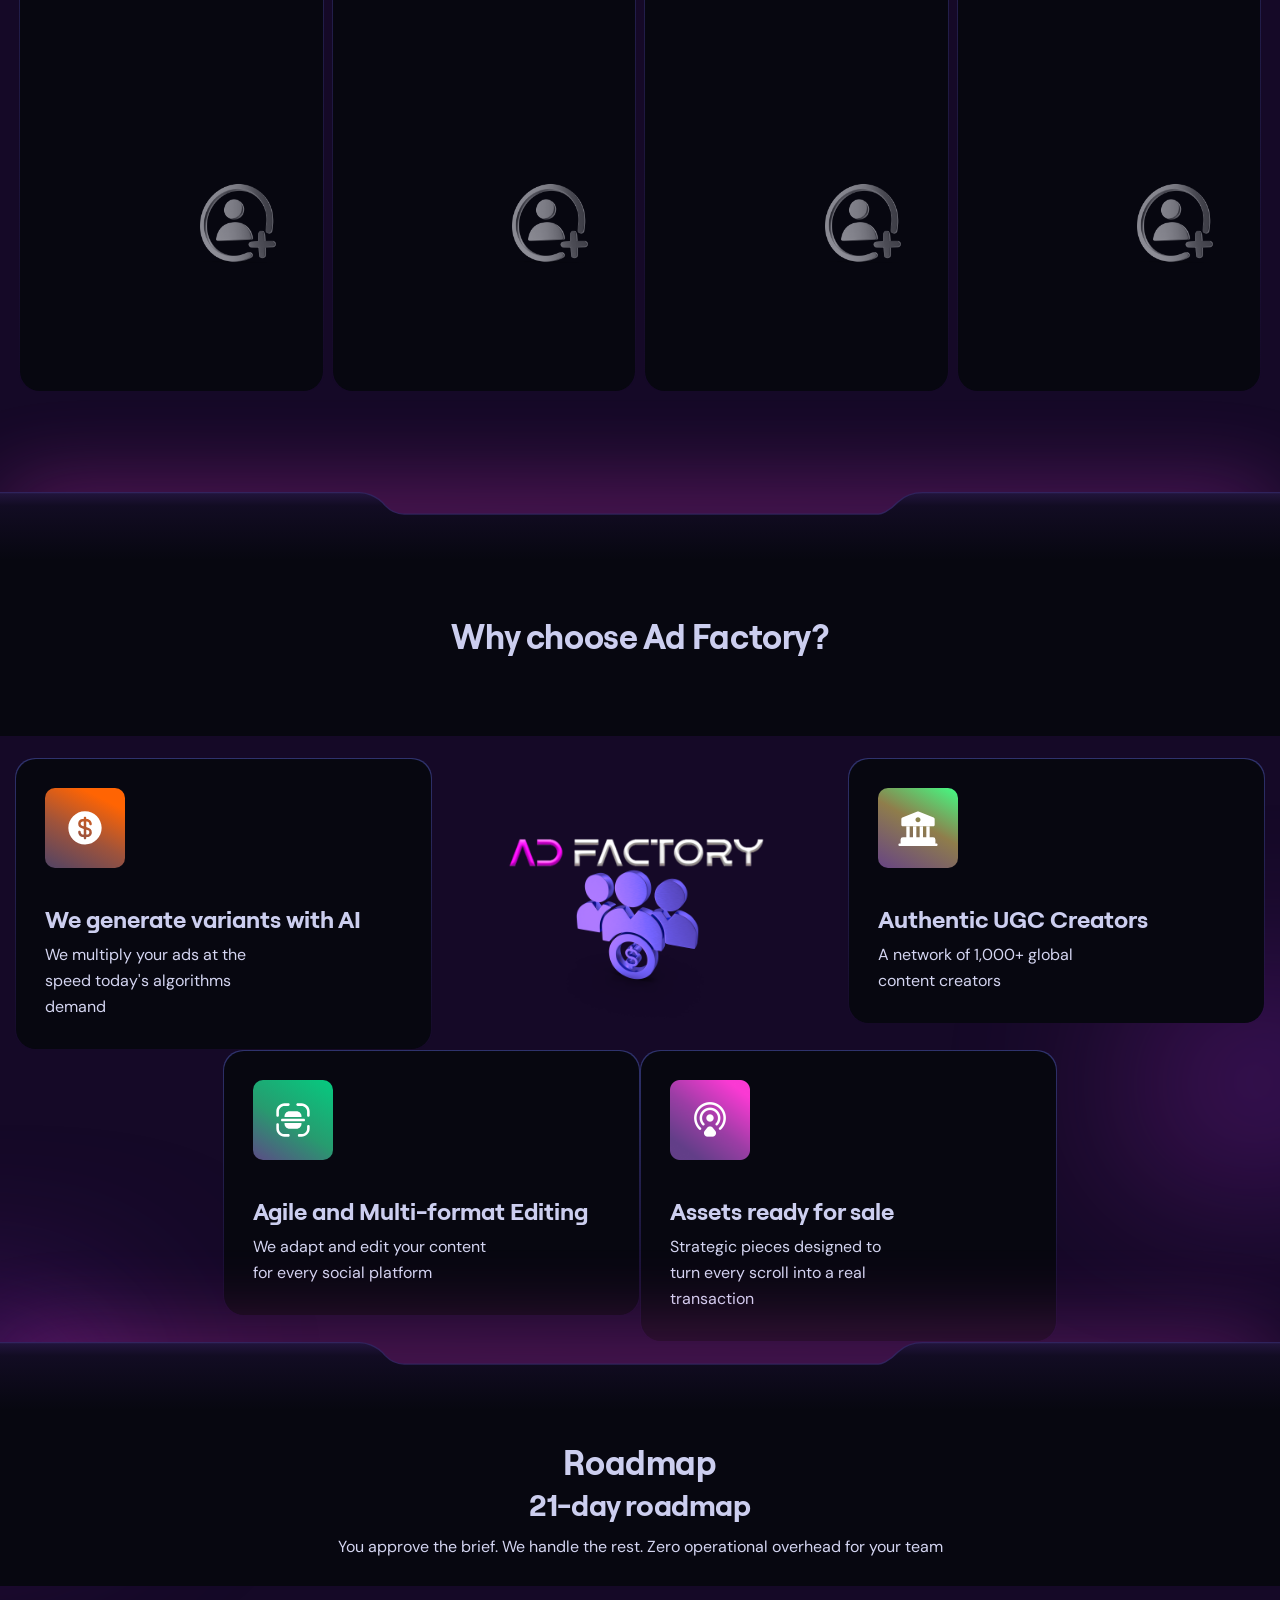
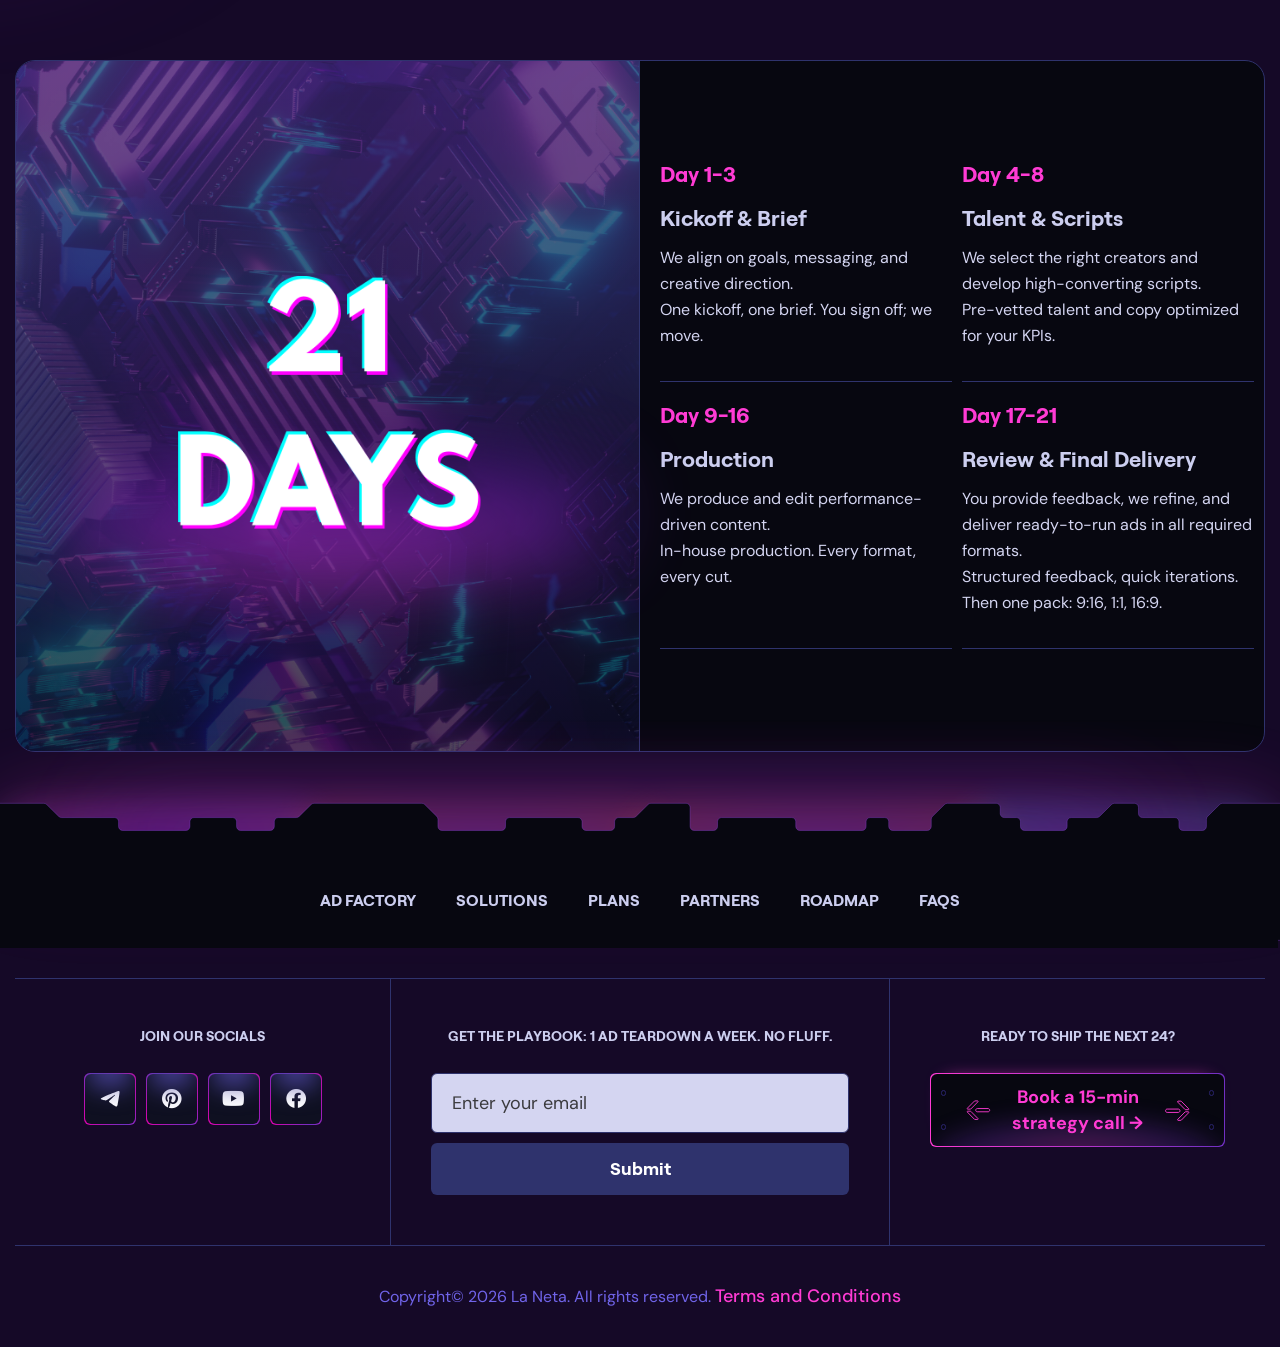
==== commit 1e485445: "1.1.4" ====
--- a/index.html
+++ b/index.html
@@ -7,8 +7,10 @@
   <meta name="viewport" content="width=device-width, initial-scale=1, shrink-to-fit=no">
   <meta http-equiv="x-ua-compatible" content="ie=edge">
   <meta name="thumbnail" content="assets/images/ico_template_thumbnail.webp">
-  <meta name="description" content="Ad Factory by La Neta — UGC and AI-powered video ads that scale your brand. 24 to 120 ad variations per month, delivered in 21 days">
-  <meta name="keywords" content="UGC ads, AI video ads, performance creative, ecommerce ads, video advertising, content production, ad agency LATAM">
+  <meta name="description"
+    content="Ad Factory by La Neta — UGC and AI-powered video ads that scale your brand. 24 to 120 ad variations per month, delivered in 21 days">
+  <meta name="keywords"
+    content="UGC ads, AI video ads, performance creative, ecommerce ads, video advertising, content production, ad agency LATAM">
   <meta name="author" content="LaNetaMedia">
 
   <title>Ad Factory · UGC + AI-Powered Video Ads | La Neta</title>
@@ -237,10 +239,11 @@
         style="background-image: url('assets/images/shapes/shape_net_ico_hero_section_bg.svg');">
         <div class="container">
           <h1 class="hero_title" data-aos="fade-up" data-aos-duration="800">
-            Leaders in the Digital Ecosystem
+            From brief to 120 ads in 21 days
           </h1>
           <h2 class="highlight_title mb-0" data-aos="fade-up" data-aos-duration="800">
-            Scale your brand with UGC and AI-powered ads that actually convert
+            UGC + AI-powered video ads for ecommerce brands. The volume today's algorithms demand — without the agency
+            overhead
           </h2>
           <br>
           <br>
@@ -261,7 +264,7 @@
                         d="M1.44252 9.28834L9.48641 1.16784C9.59281 1.06043 9.73772 1 9.88891 1H13.0081C13.5116 1 13.7649 1.60758 13.4106 1.96525L5.36672 10.0858C5.26033 10.1932 5.11541 10.2536 4.96422 10.2536H1.84502C1.34158 10.2536 1.08822 9.64601 1.44252 9.28834Z" />
                     </svg>
                   </span>
-                  <span class="btn_label">La Neta</span>
+                  <span class="btn_label">See our work</span>
                   <span class="btn_icon_right">
                     <small class="dot_top"></small>
                     <small class="dot_bottom"></small>
@@ -292,7 +295,7 @@
                         d="M1.44252 9.28834L9.48641 1.16784C9.59281 1.06043 9.73772 1 9.88891 1H13.0081C13.5116 1 13.7649 1.60758 13.4106 1.96525L5.36672 10.0858C5.26033 10.1932 5.11541 10.2536 4.96422 10.2536H1.84502C1.34158 10.2536 1.08822 9.64601 1.44252 9.28834Z" />
                     </svg>
                   </span>
-                  <span class="btn_label">Book a Demo</span>
+                  <span class="btn_label">Book a 15-min call</span>
                   <span class="btn_icon_right">
                     <small class="dot_top"></small>
                     <small class="dot_bottom"></small>
@@ -434,7 +437,7 @@
                 <div class="swiper-slide">
                   <div class="ico_partner_video">
                     <a class="logo_video" href="#!">
-                     <video src="assets/images/video/v1 (1).mp4" muted autoplay loop type="video/webm"></video>
+                      <video src="assets/images/video/v1 (1).mp4" muted autoplay loop type="video/webm"></video>
                       <span class="dot_1"></span>
                       <span class="dot_2"></span>
                       <span class="dot_3"></span>
@@ -548,7 +551,7 @@
           <div class="ico_heading_block text-center">
             <h2 class="highlight_title mb-0" data-aos="fade-up" data-aos-duration="600"
               style="text-transform:none !important;">
-              They trusted us
+              Trusted by the brands that move LATAM
             </h2>
           </div>
 
@@ -740,13 +743,11 @@
               <ul class="about_ico_block unordered_list_block">
                 <li data-aos="fade-up" data-aos-duration="600" data-aos-delay="100">
                   <h3 class="title_text">
-                    What is Ad Factory?
+                    What we are
                   </h3>
                   <p class="info_description mb-0">
-                    At Ad Factory, powered by La Neta, we are the creative engine where authentic content meets
-                    winning brand strategy. As the specialized production and advertising branch of La Neta—one of the
-                    world's leading communities of influencers and content creators—we are dedicated to designing,
-                    producing, and executing campaigns that genuinely connect with your target audience.
+                    Ad Factory is the production engine of La Neta — one of LATAM's largest creator networks. We don't
+                    pitch decks. We ship video ads. 24 to 120 per month, every month.
                   </p>
                 </li>
                 <li data-aos="fade-up" data-aos-duration="600" data-aos-delay="200">
@@ -762,13 +763,11 @@
                 </li>
                 <li data-aos="fade-up" data-aos-duration="600" data-aos-delay="300">
                   <h3 class="title_text">
-                    Our Mission
+                    Why we exist
                   </h3>
                   <p class="info_description mb-0">
-                    Our mission is to transform how brands communicate online. We firmly believe in the power of
-                    authentic and organic voices. That's why we work hand in hand with the best digital talent to build
-                    advertising campaigns that not only capture attention but also generate trust, conversation, and
-                    conversions.
+                    Static creative stopped working three algorithm updates ago. Modern paid media needs volume — fresh
+                    hooks, new faces, multiple angles, every week. Most brands can't produce that internally. We can.
                   </p>
                 </li>
               </ul>
@@ -780,7 +779,8 @@
                     Market Opportunity
                   </h3>
                   <p class="info_description mb-0">
-                    Video drives 80%+ of social engagement, yet most ecommerce brands still rely on static creative. <br>We close that gap with the production volume modern algorithms demand
+                    Video drives 80%+ of social engagement, yet most ecommerce brands still rely on static creative.
+                    <br>We close that gap with the production volume modern algorithms demand
                   </p>
                 </li>
               </ul>
@@ -854,9 +854,9 @@
               <div class="column_problem">
                 <h3 class="heading_text">
                   <span class="icon">
-                    <img src="assets/icons/icon_man_question.svg" alt="Icon Man With Question">
+                    <img src="assets/icons/icon_man_question.svg" alt="Icon Bulb Solutions">
                   </span>
-                  <span class="text">Features</span>
+                  <span class="text"> Problems we solve</span>
                 </h3>
                 <ul class="iconlist_block unordered_list_block">
                   <li>
@@ -864,9 +864,9 @@
                       <img src="assets/icons/icon_check.svg" alt="Icon Check">
                     </span>
                     <span class="iconlist_label">
-                      Lack of fresh content
+                      Your ads are dying
                       <small class="iconlist_info">
-                        You don't have enough ads or you've run out of new material to keep your campaigns running
+                        Same creative for 3 months means rising CPMs and falling ROAS. The algorithm punishes ad fatigue
                       </small>
                     </span>
                   </li>
@@ -875,9 +875,10 @@
                       <img src="assets/icons/icon_check.svg" alt="Icon Check">
                     </span>
                     <span class="iconlist_label">
-                      Waste of time and resources
+                      Production eats your week
                       <small class="iconlist_info">
-                        Producing videos consumes valuable hours, and you don't have a specialized team to do it for you
+                        Briefing, filming, editing, reposting — and you still don't have enough volume to feed 3
+                        platforms
                       </small>
                     </span>
                   </li>
@@ -886,10 +887,10 @@
                       <img src="assets/icons/icon_check.svg" alt="Icon Check">
                     </span>
                     <span class="iconlist_label">
-                      Zero organic connection
+                      Your brand looks like a brand
                       <small class="iconlist_info">
-                        You don't have access to user-generated content (UGC) creators who can make your brand feel
-                        authentic and trustworthy.
+                        Polished but invisible. UGC outperforms studio ads 3 to 1, and you don't have the creator
+                        network to produce it at scale
                       </small>
                     </span>
                   </li>
@@ -898,10 +899,9 @@
                       <img src="assets/icons/icon_check.svg" alt="Icon Check">
                     </span>
                     <span class="iconlist_label">
-                      Difficulty capturing attention
+                      The scroll wins
                       <small class="iconlist_info">
-                        Traditional impact no longer works; your current videos get lost and fail to capture your
-                        customers' attention
+                        Your videos get 1.2 seconds before users swipe. Most don't survive the first frame
                       </small>
                     </span>
                   </li>
@@ -910,9 +910,9 @@
               <div class="column_solution">
                 <h3 class="heading_text">
                   <span class="icon">
-                    <img src="assets/icons/icon_bulb.svg" alt="Icon Bulb">
+                    <img src="assets/icons/icon_bulb.svg" alt="Our solutions">
                   </span>
-                  <span class="text">Solutions</span>
+                  <span class="text">Our solutions</span>
                 </h3>
                 <ul class="iconlist_block unordered_list_block">
                   <li>
@@ -920,9 +920,9 @@
                       <img src="assets/icons/icon_check.svg" alt="Icon Check">
                     </span>
                     <span class="iconlist_label">
-                      Endless Ad Factory
+                      24 to 120 videos a month
                       <small class="iconlist_info">
-                        We produce a variety of high-quality ads, delivering ready-to-use and sell-ready resources
+                        Always-on production. You never run out of fresh creative to test
                       </small>
                     </span>
                   </li>
@@ -931,10 +931,9 @@
                       <img src="assets/icons/icon_check.svg" alt="Icon Check">
                     </span>
                     <span class="iconlist_label">
-                      Extreme Speed ​and Efficiency
+                      21 days, brief to delivery
                       <small class="iconlist_info">
-                        We do it in record time. We combine the talent of our team with the speed of Artificial
-                        Intelligence
+                        AI accelerates editing. Our team handles strategy, talent, and direction. You approve and ship
                       </small>
                     </span>
                   </li>
@@ -943,10 +942,10 @@
                       <img src="assets/icons/icon_check.svg" alt="Icon Check">
                     </span>
                     <span class="iconlist_label">
-                      Network of over 1,000+ global creators
+                      1,000+ vetted UGC creators
                       <small class="iconlist_info">
-                        We design campaigns with real faces that generate community, immediate credibility, and
-                        conversions
+                        Real faces across the US, Mexico, Colombia, and LATAM. Native to your market, fluent in your
+                        audience
                       </small>
                     </span>
                   </li>
@@ -955,10 +954,9 @@
                       <img src="assets/icons/icon_check.svg" alt="Icon Check">
                     </span>
                     <span class="iconlist_label">
-                      Complete Multi-Format Adaptation
+                      One brief, every format
                       <small class="iconlist_info">
-                        We edit and create variations of your content to perfectly adapt to the algorithms of all social
-                        media platforms
+                        9:16 for TikTok and Reels, 1:1 for feed, 16:9 for YouTube — delivered together, ready to launch
                       </small>
                     </span>
                   </li>
@@ -1082,8 +1080,8 @@
         <div class="container">
           <div class="ico_heading_block text-center" data-aos="fade-up" data-aos-duration="800">
             <h2 class="heading_text mb-0">
-              The Engine Behind <mark>The Ad Factory</mark>
-              <h3 class="iconbox_title">Three gears that run in sync<br>Create - Edit - Scale</h3>
+              The Engine Behind <mark>Ad Factory</mark>
+              <h3 class="iconbox_title">Three gears that run in sync<br>Create · Edit · Scale</h3>
             </h2>
           </div>
 
@@ -1104,8 +1102,8 @@
                 <div class="iconbox_info">
                   <h3 class="iconbox_title text-uppercase">We create ads</h3>
                   <p class="mb-0">
-                    Strategy, talent, and production under one roof. From your brief to ad-ready content—we own the
-                    creative pipeline from day one.
+                    Strategy, talent, and production under one roof. From brief to ad-ready creative — you give us the
+                    goal, we own the pipeline
                   </p>
                 </div>
               </div>
@@ -1126,8 +1124,8 @@
                 <div class="iconbox_info">
                   <h3 class="iconbox_title text-uppercase">We edit the results</h3>
                   <p class="mb-0">
-                    Every frame is crafted for impact. We cut, pace, and optimize for the platform—so what you get is
-                    ready to perform, not just to ship.
+                    Every frame is cut for performance, not polish. We optimize pacing and hooks per platform — so the
+                    ad is ready to convert, not just ready to launch
                   </p>
                 </div>
               </div>
@@ -1148,8 +1146,9 @@
                 <div class="iconbox_info">
                   <h3 class="iconbox_title text-uppercase">We generate AI-powered <br> variations</h3>
                   <p class="mb-0">
-                    Scale what works. We turn winning creative into multiple angles, formats, and hooks—so you test more
-                    and scale faster without starting from zero.
+                    We generate AI-powered variations
+                    Scale what works. Winning creative becomes 10+ angles, hooks, and formats — so every test compounds
+                    instead of starting over
                   </p>
                 </div>
               </div>
@@ -1184,7 +1183,8 @@
                     <i class="fa-solid fa-circle"></i>
                   </span>
                   <span class="iconlist_label">
-                    <strong>AI Clarity:</strong> Features hyper-realistic AI Avatars (digital humans) that speak your scripts—no cameras
+                    <strong>AI Clarity:</strong> Features hyper-realistic AI Avatars (digital humans) that speak your
+                    scripts—no cameras
                     or studios required.
                   </span>
                 </li>
@@ -1225,7 +1225,8 @@
                     <i class="fa-solid fa-circle"></i>
                   </span>
                   <span class="iconlist_label">
-                    <strong>Savings:</strong> Receive 24 high-impact ads (Save 20+ hours on sourcing, vetting, and directing talent)
+                    <strong>Savings:</strong> Receive 24 high-impact ads (Save 20+ hours on sourcing, vetting, and
+                    directing talent)
                   </span>
                 </li>
               </ul>
@@ -1249,7 +1250,8 @@
                     <i class="fa-solid fa-circle"></i>
                   </span>
                   <span class="iconlist_label">
-                    <strong>Strategy:</strong>3 Different Real Creators so your brand feels fresh and builds massive credibility
+                    <strong>Strategy:</strong>3 Different Real Creators so your brand feels fresh and builds massive
+                    credibility
                   </span>
                 </li>
                 <li>
@@ -1257,7 +1259,8 @@
                     <i class="fa-solid fa-circle"></i>
                   </span>
                   <span class="iconlist_label">
-                    <strong>Savings:</strong> We generate 66 content assets (Save 45+ hours of professional editing and multi-format
+                    <strong>Savings:</strong> We generate 66 content assets (Save 45+ hours of professional editing and
+                    multi-format
                     management)
                   </span>
                 </li>
@@ -2327,13 +2330,12 @@
               Roadmap
             </h2>
             <h3 class="heading_text" style="font-size: 30px;">21-day roadmap</h3>
-            <p>You approve the brief; we handle the rest. 0% operational headache for your team.</p>
+            <p>You approve the brief. We handle the rest. Zero operational overhead for your team</p>
           </div>
           <div class="whitepaper_content" data-aos="fade-up" data-aos-duration="800" data-aos-delay="100">
             <div class="row m-0 align-items-center">
               <div class="col-lg-6 p-0">
-                <div class="whitepaper_image_wrap"
-                  style="background-image: url('assets/images/about/bg2.png');">
+                <div class="whitepaper_image_wrap" style="background-image: url('assets/images/about/bg2.png');">
                   <div class="image_block">
                     <img src="assets/images/about/21days.png" alt="ICO White Paper Image">
                   </div>
@@ -3491,14 +3493,14 @@
           </ul>
         </div>
         <div class="column">
-          <h3 class="footer_title text-uppercase">Subscribe to our newsletter</h3>
+          <h3 class="footer_title text-uppercase">Get the playbook: 1 ad teardown a week. No fluff.</h3>
           <form class="ico_newsletter_form" action="#">
             <input type="email" name="email" placeholder="Enter your email">
             <button class="submit_btn" type="submit">Submit</button>
           </form>
         </div>
         <div class="column">
-          <h3 class="footer_title text-uppercase">Let’s be great together.</h3>
+          <h3 class="footer_title text-uppercase">Ready to ship the next 24?</h3>
           <a class="ico_creative_btn" href="#!">
             <span class="btn_wrapper">
               <span class="btn_icon_left">
@@ -3513,7 +3515,7 @@
                     d="M1.44252 9.28834L9.48641 1.16784C9.59281 1.06043 9.73772 1 9.88891 1H13.0081C13.5116 1 13.7649 1.60758 13.4106 1.96525L5.36672 10.0858C5.26033 10.1932 5.11541 10.2536 4.96422 10.2536H1.84502C1.34158 10.2536 1.08822 9.64601 1.44252 9.28834Z" />
                 </svg>
               </span>
-              <span class="btn_label">La Neta</span>
+              <span class="btn_label">Book a 15-min strategy call →</span>
               <span class="btn_icon_right">
                 <small class="dot_top"></small>
                 <small class="dot_bottom"></small>
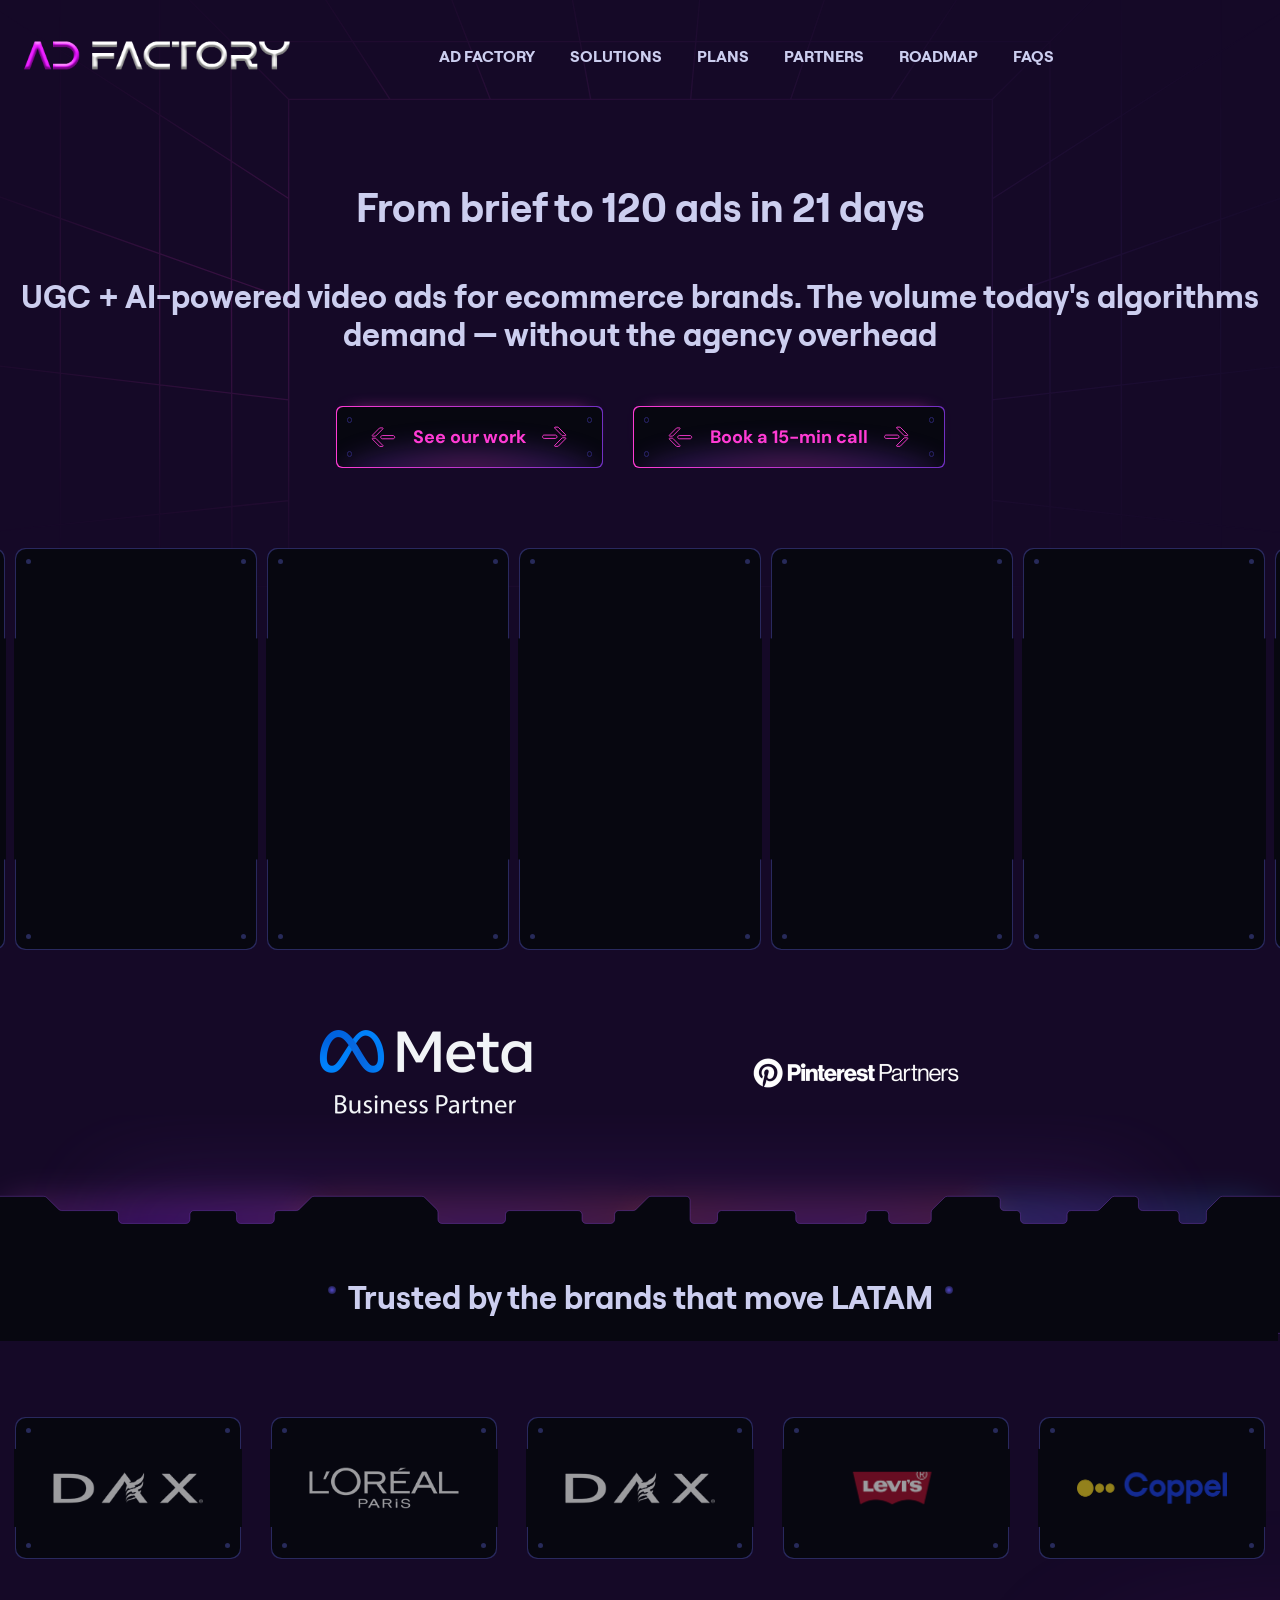
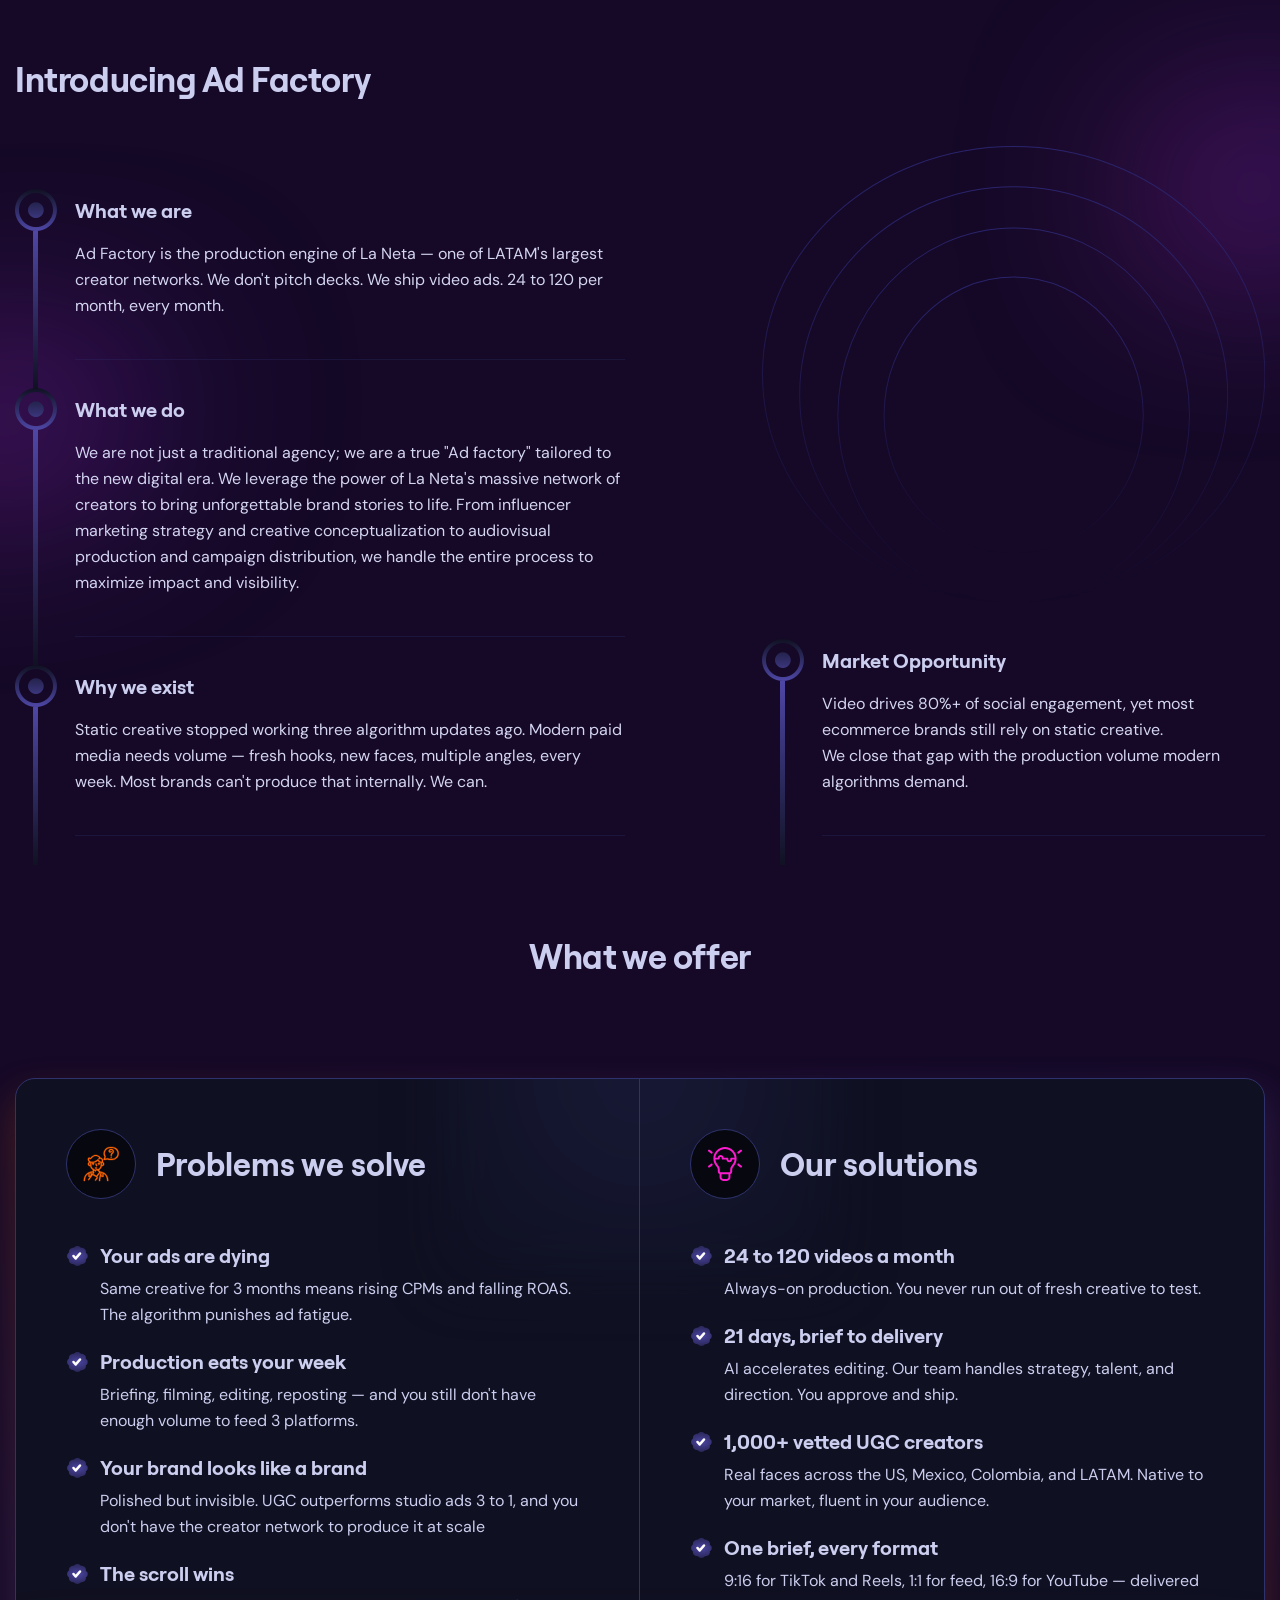
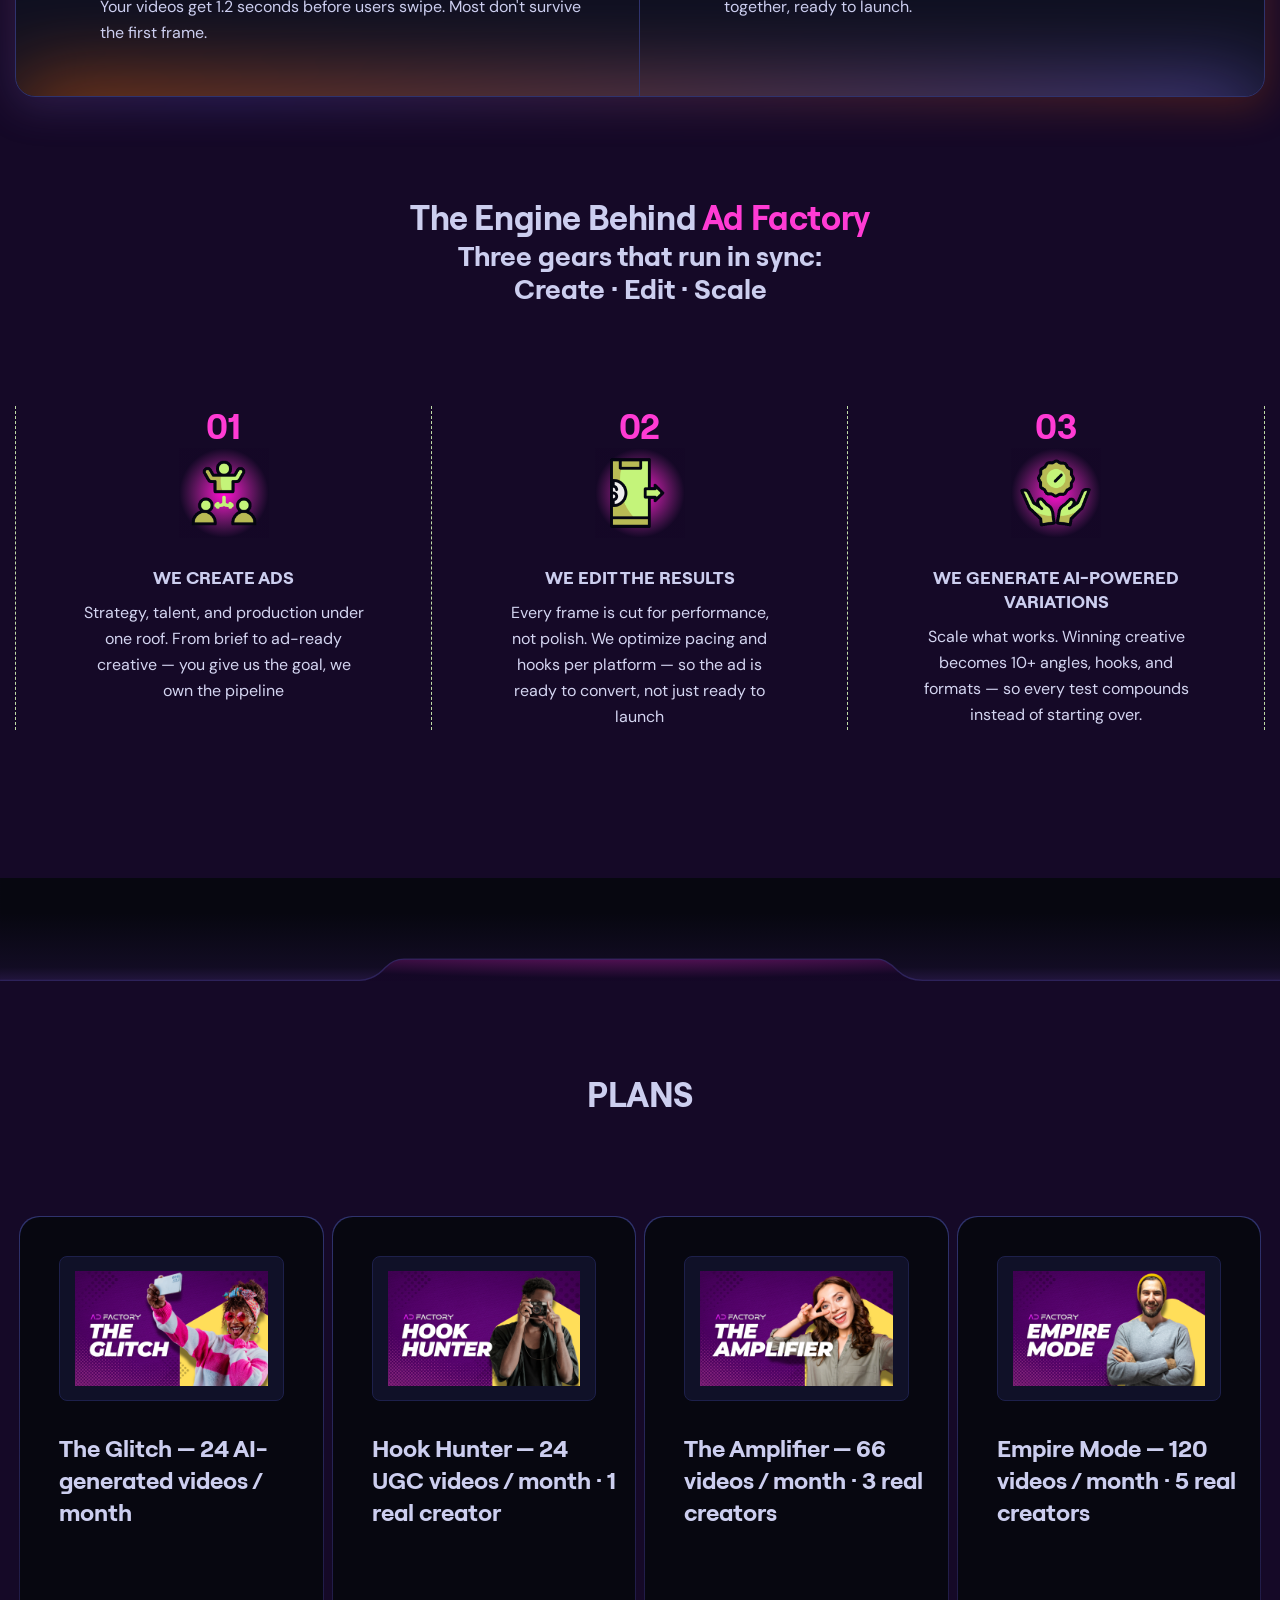
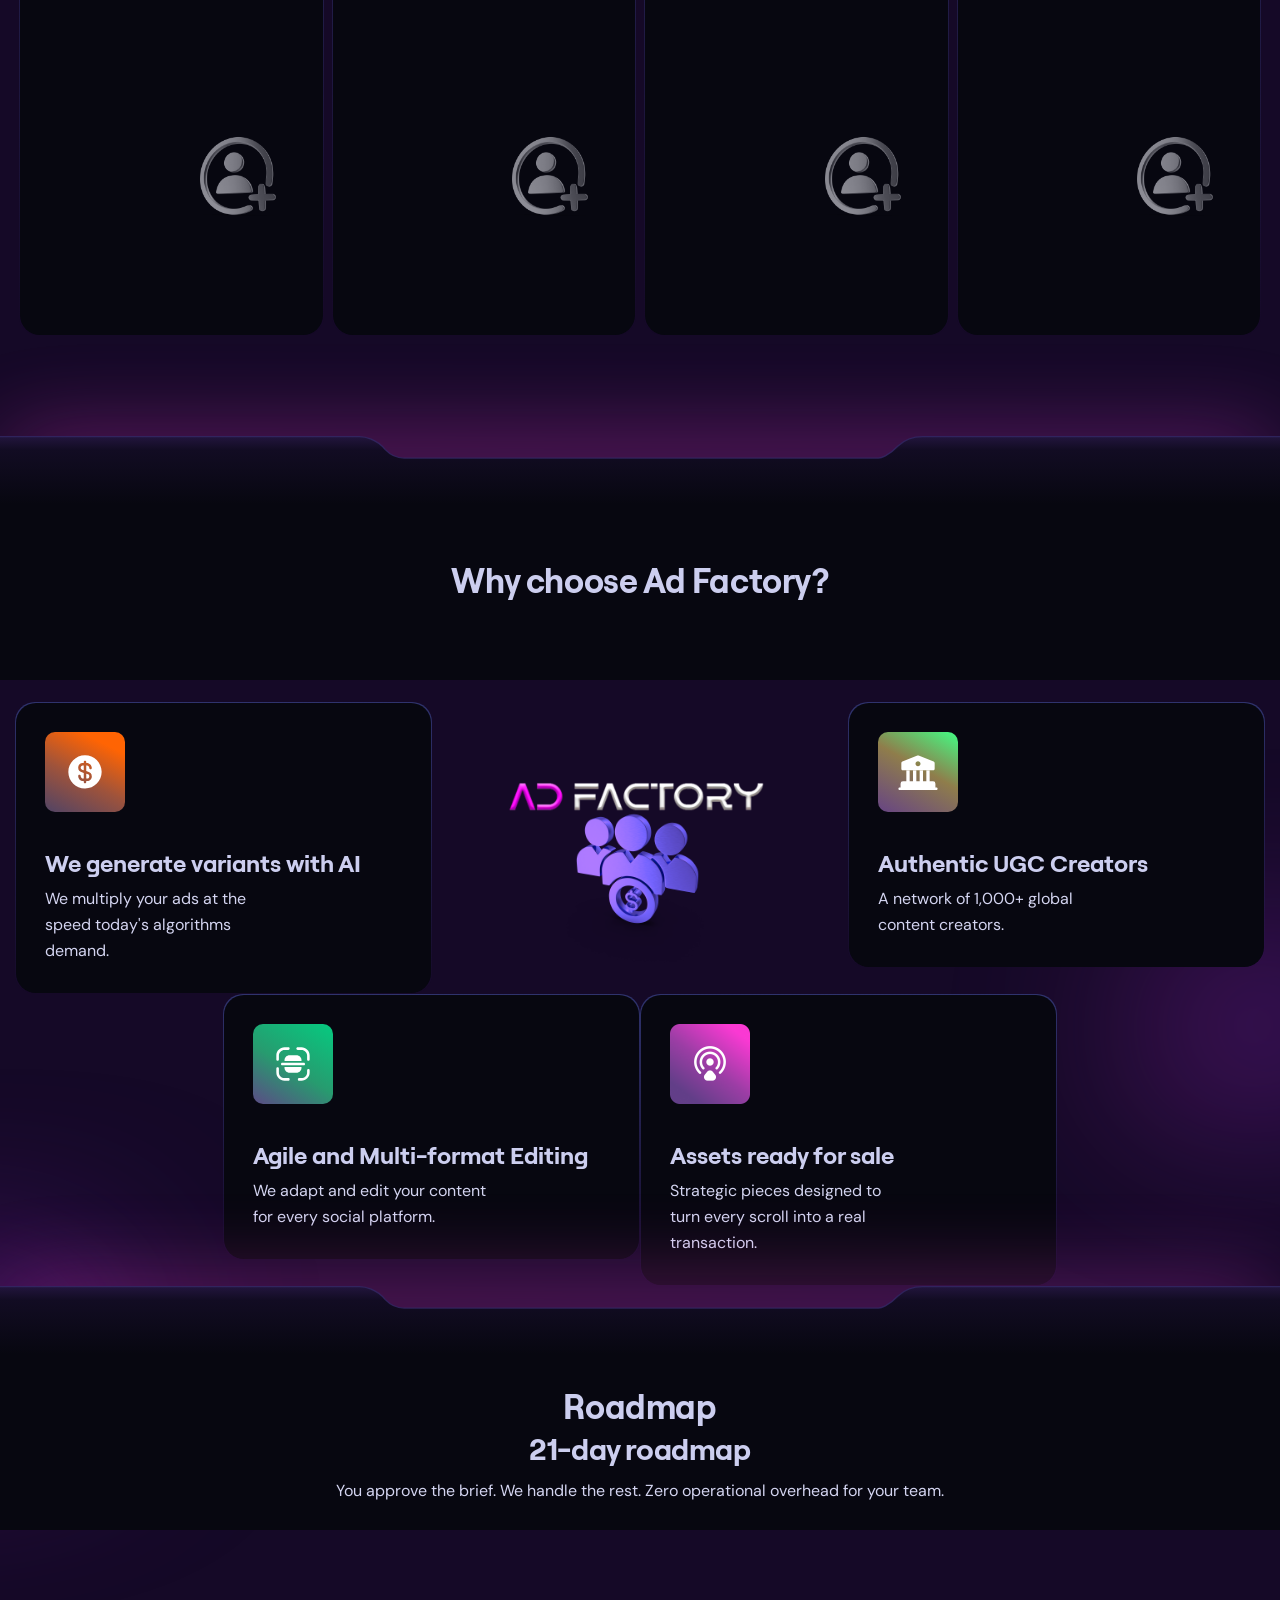
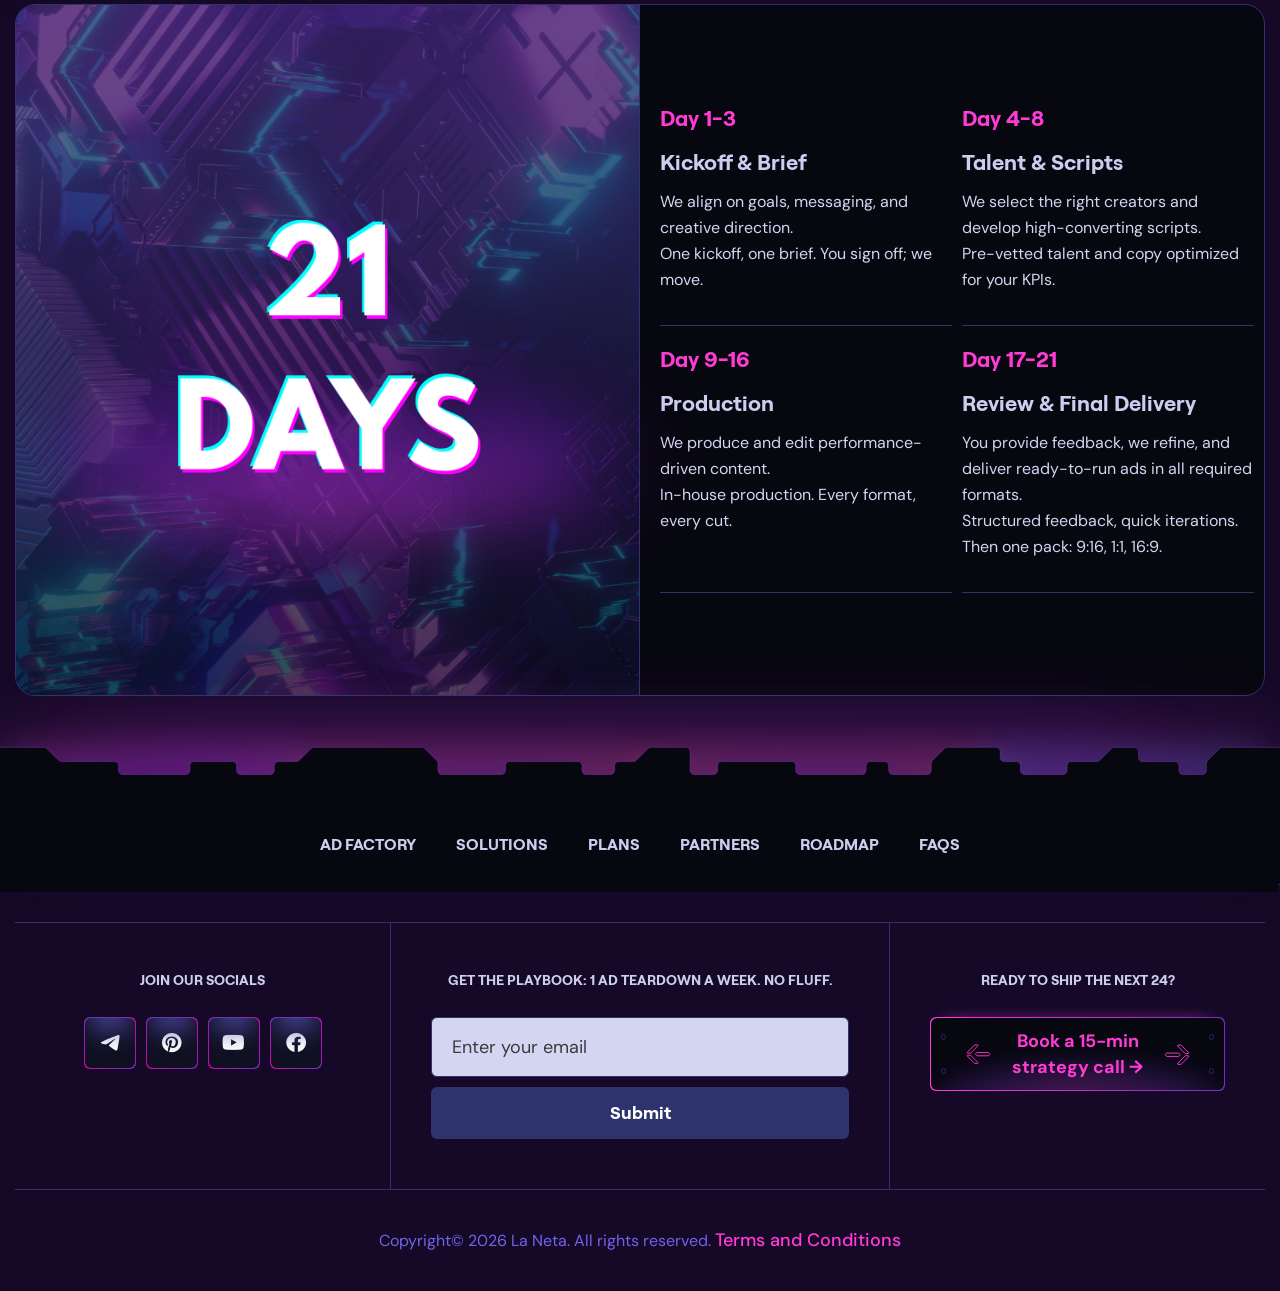
==== commit 6042f40e: "1.1.5" ====
--- a/index.html
+++ b/index.html
@@ -756,7 +756,7 @@
                   </h3>
                   <p class="info_description mb-0">
                     We are not just a traditional agency; we are a true "Ad factory" tailored to the new digital era. We
-                    leverage the power of La Neta massive network of creators to bring unforgettable brand stories
+                    leverage the power of La Neta's massive network of creators to bring unforgettable brand stories
                     to life. From influencer marketing strategy and creative conceptualization to audiovisual production
                     and campaign distribution, we handle the entire process to maximize impact and visibility.
                   </p>
@@ -780,7 +780,7 @@
                   </h3>
                   <p class="info_description mb-0">
                     Video drives 80%+ of social engagement, yet most ecommerce brands still rely on static creative.
-                    <br>We close that gap with the production volume modern algorithms demand
+                    <br>We close that gap with the production volume modern algorithms demand.
                   </p>
                 </li>
               </ul>
@@ -854,7 +854,7 @@
               <div class="column_problem">
                 <h3 class="heading_text">
                   <span class="icon">
-                    <img src="assets/icons/icon_man_question.svg" alt="Icon Bulb Solutions">
+                    <img src="assets/icons/icon_man_question.svg" alt="Icon Solutions">
                   </span>
                   <span class="text"> Problems we solve</span>
                 </h3>
@@ -866,7 +866,7 @@
                     <span class="iconlist_label">
                       Your ads are dying
                       <small class="iconlist_info">
-                        Same creative for 3 months means rising CPMs and falling ROAS. The algorithm punishes ad fatigue
+                        Same creative for 3 months means rising CPMs and falling ROAS. The algorithm punishes ad fatigue.
                       </small>
                     </span>
                   </li>
@@ -878,7 +878,7 @@
                       Production eats your week
                       <small class="iconlist_info">
                         Briefing, filming, editing, reposting — and you still don't have enough volume to feed 3
-                        platforms
+                        platforms.
                       </small>
                     </span>
                   </li>
@@ -901,7 +901,7 @@
                     <span class="iconlist_label">
                       The scroll wins
                       <small class="iconlist_info">
-                        Your videos get 1.2 seconds before users swipe. Most don't survive the first frame
+                        Your videos get 1.2 seconds before users swipe. Most don't survive the first frame.
                       </small>
                     </span>
                   </li>
@@ -922,7 +922,7 @@
                     <span class="iconlist_label">
                       24 to 120 videos a month
                       <small class="iconlist_info">
-                        Always-on production. You never run out of fresh creative to test
+                        Always-on production. You never run out of fresh creative to test.
                       </small>
                     </span>
                   </li>
@@ -933,7 +933,7 @@
                     <span class="iconlist_label">
                       21 days, brief to delivery
                       <small class="iconlist_info">
-                        AI accelerates editing. Our team handles strategy, talent, and direction. You approve and ship
+                        AI accelerates editing. Our team handles strategy, talent, and direction. You approve and ship.
                       </small>
                     </span>
                   </li>
@@ -945,7 +945,7 @@
                       1,000+ vetted UGC creators
                       <small class="iconlist_info">
                         Real faces across the US, Mexico, Colombia, and LATAM. Native to your market, fluent in your
-                        audience
+                        audience.
                       </small>
                     </span>
                   </li>
@@ -956,7 +956,7 @@
                     <span class="iconlist_label">
                       One brief, every format
                       <small class="iconlist_info">
-                        9:16 for TikTok and Reels, 1:1 for feed, 16:9 for YouTube — delivered together, ready to launch
+                        9:16 for TikTok and Reels, 1:1 for feed, 16:9 for YouTube — delivered together, ready to launch.
                       </small>
                     </span>
                   </li>
@@ -1081,7 +1081,7 @@
           <div class="ico_heading_block text-center" data-aos="fade-up" data-aos-duration="800">
             <h2 class="heading_text mb-0">
               The Engine Behind <mark>Ad Factory</mark>
-              <h3 class="iconbox_title">Three gears that run in sync<br>Create · Edit · Scale</h3>
+              <h3 class="iconbox_title">Three gears that run in sync: <br>Create · Edit · Scale</h3>
             </h2>
           </div>
 
@@ -1144,11 +1144,9 @@
                     alt="Recommendation">
                 </div>
                 <div class="iconbox_info">
-                  <h3 class="iconbox_title text-uppercase">We generate AI-powered <br> variations</h3>
+                  <h3 class="iconbox_title text-uppercase">We generate AI-powered<br>variations</h3>
                   <p class="mb-0">
-                    We generate AI-powered variations
-                    Scale what works. Winning creative becomes 10+ angles, hooks, and formats — so every test compounds
-                    instead of starting over
+                    Scale what works. Winning creative becomes 10+ angles, hooks, and formats — so every test compounds instead of starting over.
                   </p>
                 </div>
               </div>
@@ -1175,7 +1173,7 @@
                 <img src="assets/images/services/1.png" alt="Service img">
               </div>
               <h3 class="heading_text">
-                The AI-powered infinite testing engine
+                The Glitch — 24 AI-generated videos / month
               </h3>
               <ul class="iconlist_block unordered_list_block">
                 <li>
@@ -1206,10 +1204,10 @@
             </div>
             <div class="roadmap_block">
               <div class="badge">
-                <img src="assets/images/services/2.png" alt="Servise img">
+                <img src="assets/images/services/2.png" alt="Service img">
               </div>
               <h3 class="heading_text">
-                Authentic human connection to generate immediate trust
+                Hook Hunter — 24 UGC videos / month · 1 real creator
               </h3>
               <ul class="iconlist_block unordered_list_block">
                 <li>
@@ -1239,10 +1237,10 @@
             </div>
             <div class="roadmap_block">
               <div class="badge">
-                <img src="assets/images/services/3.png" alt="Servise img">
+                <img src="assets/images/services/3.png" alt="Service img">
               </div>
               <h3 class="heading_text">
-                Surround your audience with multiple faces to eliminate any doubt
+                The Amplifier — 66 videos / month · 3 real creators
               </h3>
               <ul class="iconlist_block unordered_list_block">
                 <li>
@@ -1250,7 +1248,7 @@
                     <i class="fa-solid fa-circle"></i>
                   </span>
                   <span class="iconlist_label">
-                    <strong>Strategy:</strong>3 Different Real Creators so your brand feels fresh and builds massive
+                    <strong>Strategy:</strong> 3 Different Real Creators so your brand feels fresh and builds massive
                     credibility
                   </span>
                 </li>
@@ -1271,10 +1269,10 @@
             </div>
             <div class="roadmap_block">
               <div class="badge">
-                <img src="assets/images/services/4.png" alt="Servise img">
+                <img src="assets/images/services/4.png" alt="Service img">
               </div>
               <h3 class="heading_text">
-                When your customers see you everywhere with different faces, your brand dominates
+                Empire Mode — 120 videos / month · 5 real creators
               </h3>
               <ul class="iconlist_block unordered_list_block">
                 <li>
@@ -1317,7 +1315,7 @@
           <div class="row m-lg-0 justify-content-center">
             <div class="col-lg-4 p-lg-0" data-aos="fade-up" data-aos-duration="600" data-aos-delay="100">
               <div class="ico_service_image">
-                <img src="assets/images/services/ico_service_image.webp.png" alt="ICO Service Icon">
+                <img src="assets/images/services/ico_service_image.png" alt="ICO Service Icon">
               </div>
             </div>
             <div class="col-lg-4 p-lg-0 order-lg-first" data-aos="fade-up" data-aos-duration="600" data-aos-delay="200">
@@ -1330,7 +1328,7 @@
                     We generate variants with AI
                   </h3>
                   <p class="iconbox_description mb-0">
-                    We multiply your ads at the speed today's algorithms demand
+                    We multiply your ads at the speed today's algorithms demand.
                   </p>
                 </div>
               </div>
@@ -1345,7 +1343,7 @@
                     Authentic UGC Creators
                   </h3>
                   <p class="iconbox_description mb-0">
-                    A network of 1,000+ global content creators
+                    A network of 1,000+ global content creators.
                   </p>
                 </div>
               </div>
@@ -1360,7 +1358,7 @@
                     Agile and Multi-format Editing
                   </h3>
                   <p class="iconbox_description mb-0">
-                    We adapt and edit your content for every social platform
+                    We adapt and edit your content for every social platform.
                   </p>
                 </div>
               </div>
@@ -1375,7 +1373,7 @@
                     Assets ready for sale
                   </h3>
                   <p class="iconbox_description mb-0">
-                    Strategic pieces designed to turn every scroll into a real transaction
+                    Strategic pieces designed to turn every scroll into a real transaction.
                   </p>
                 </div>
               </div>
@@ -2330,7 +2328,7 @@
               Roadmap
             </h2>
             <h3 class="heading_text" style="font-size: 30px;">21-day roadmap</h3>
-            <p>You approve the brief. We handle the rest. Zero operational overhead for your team</p>
+            <p>You approve the brief. We handle the rest. Zero operational overhead for your team.</p>
           </div>
           <div class="whitepaper_content" data-aos="fade-up" data-aos-duration="800" data-aos-delay="100">
             <div class="row m-0 align-items-center">
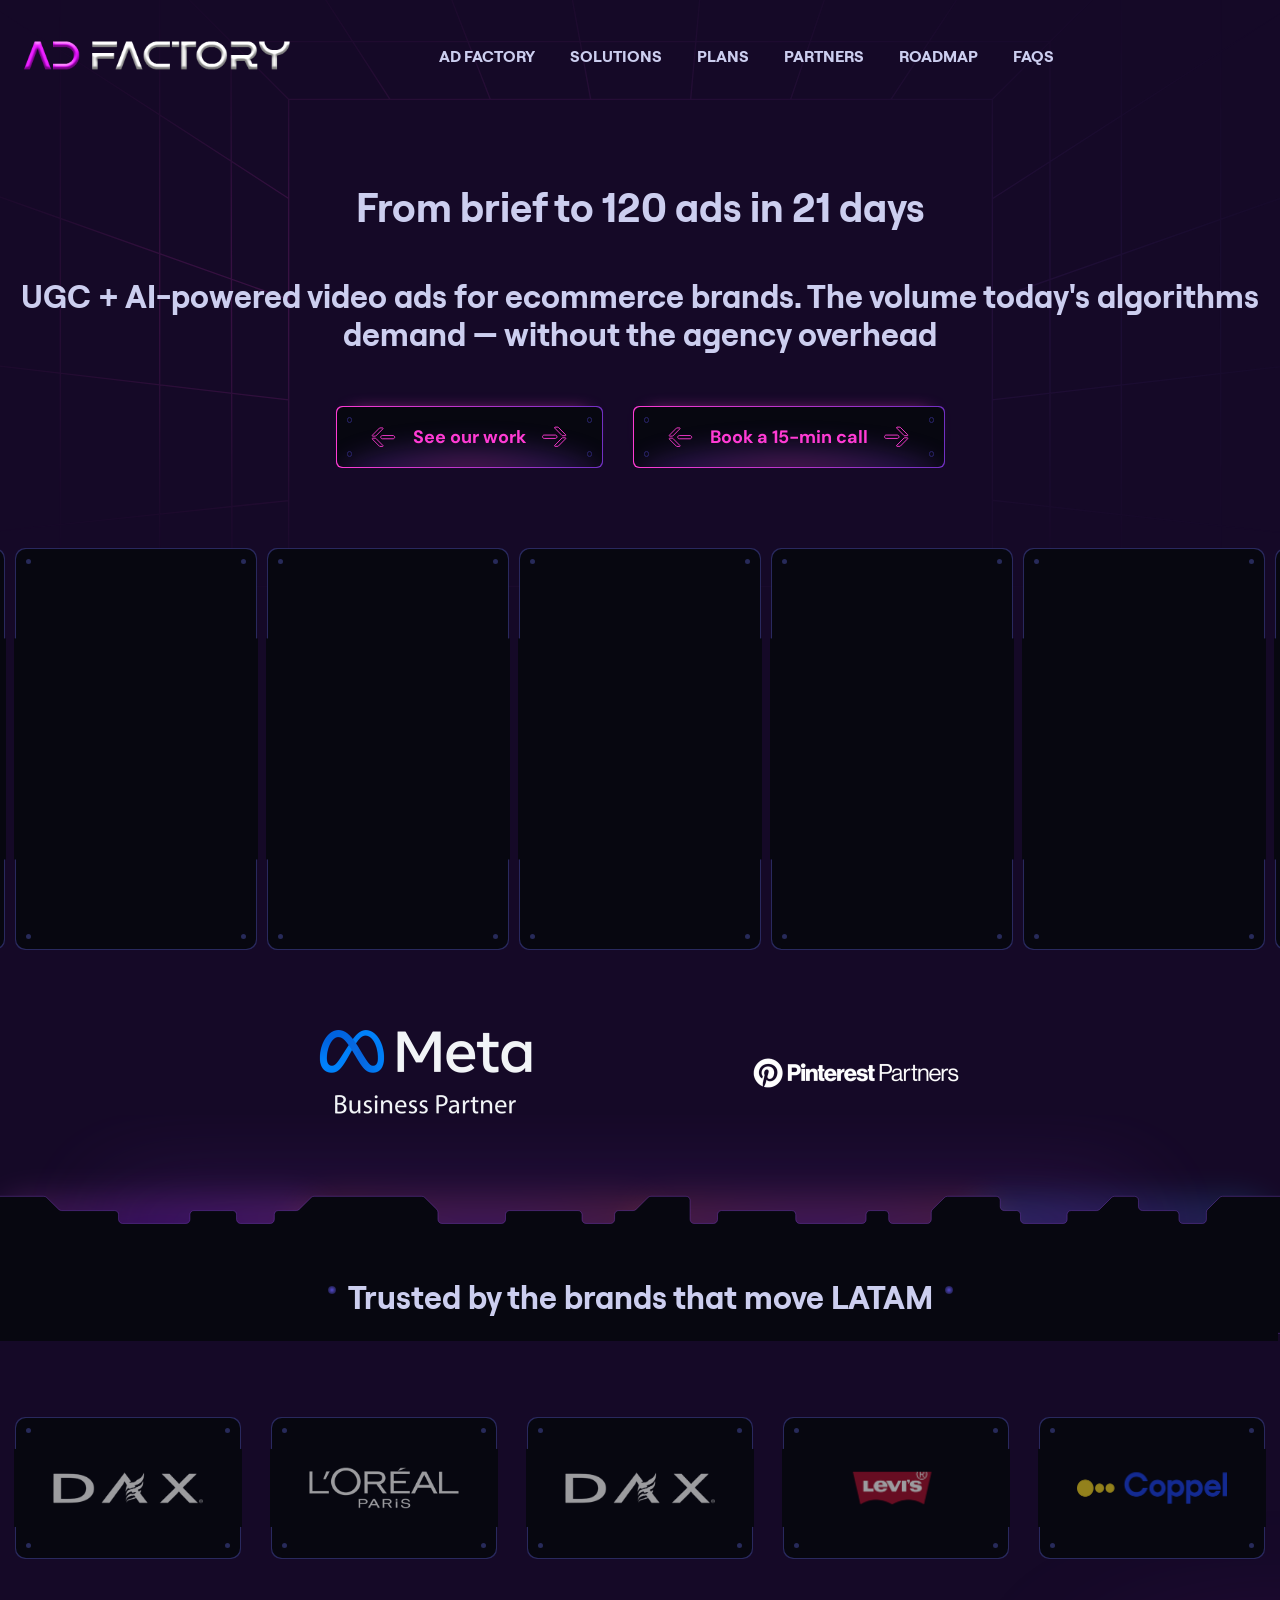
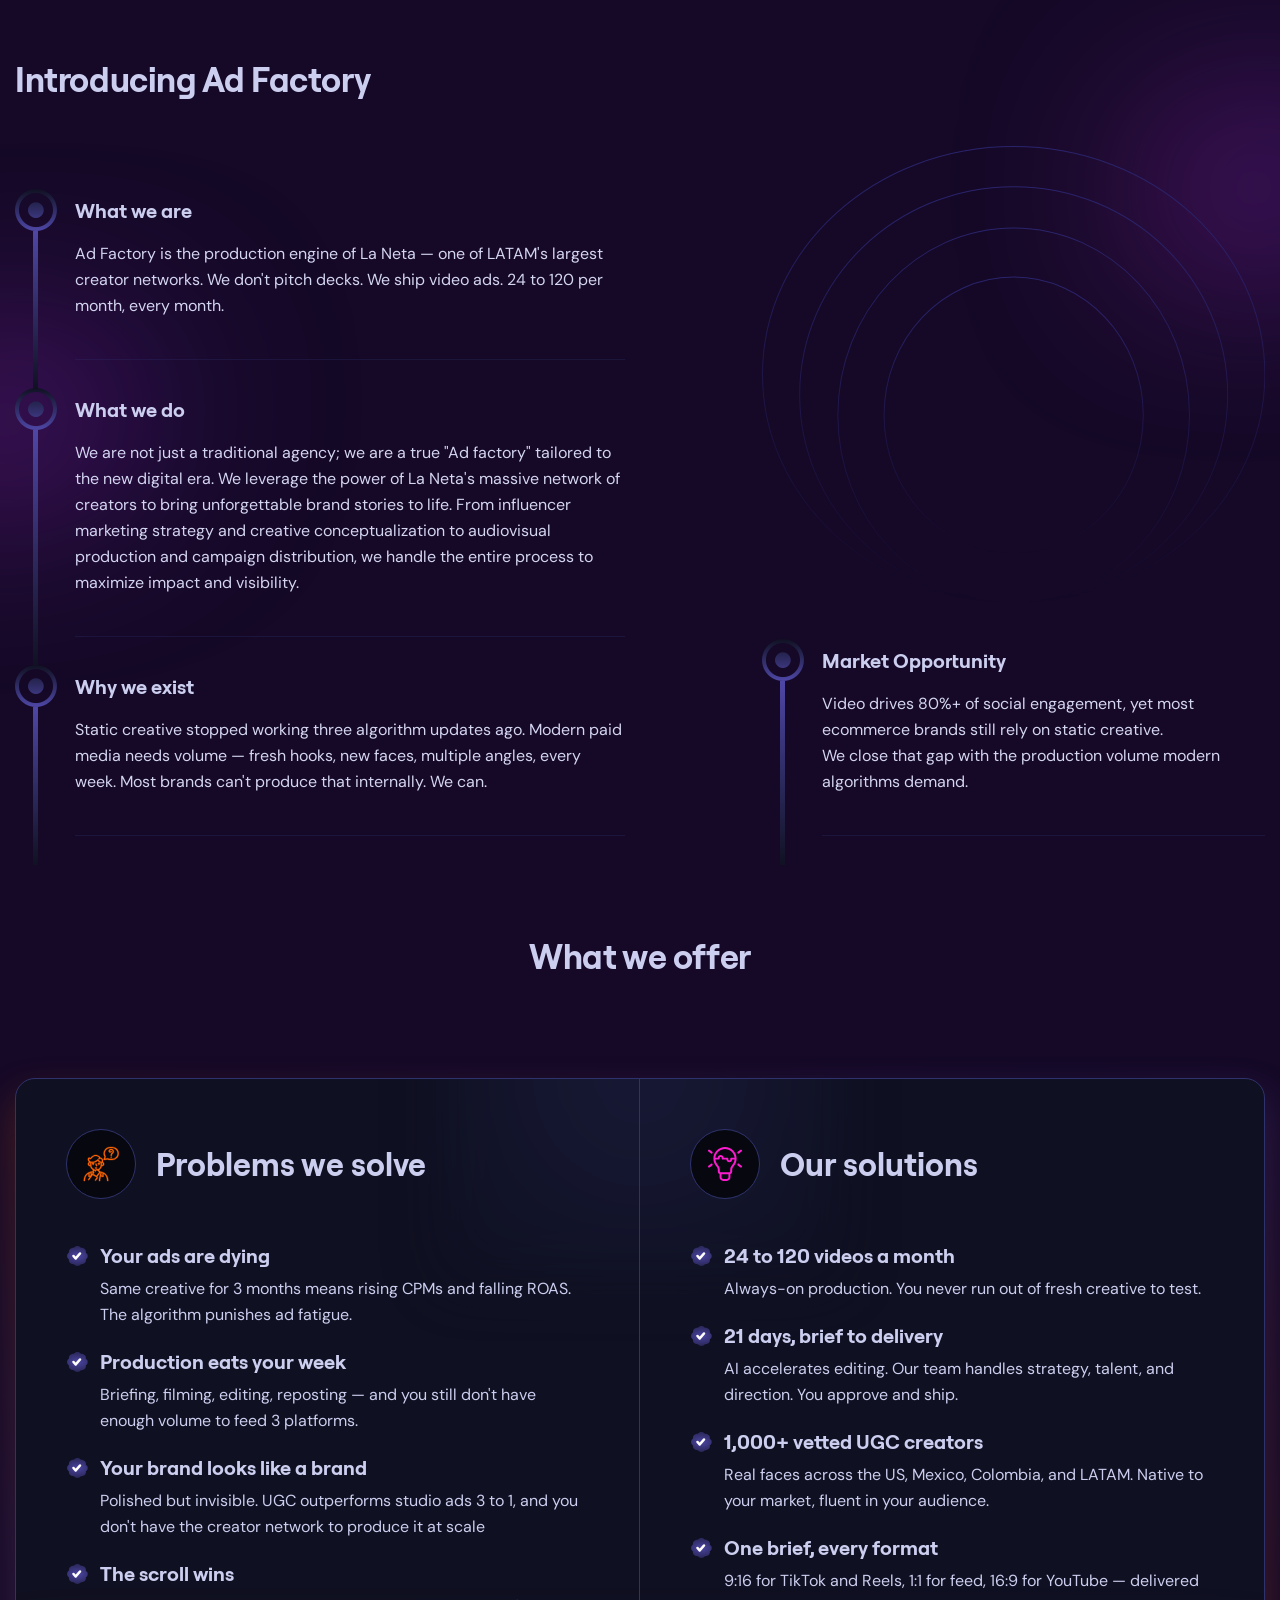
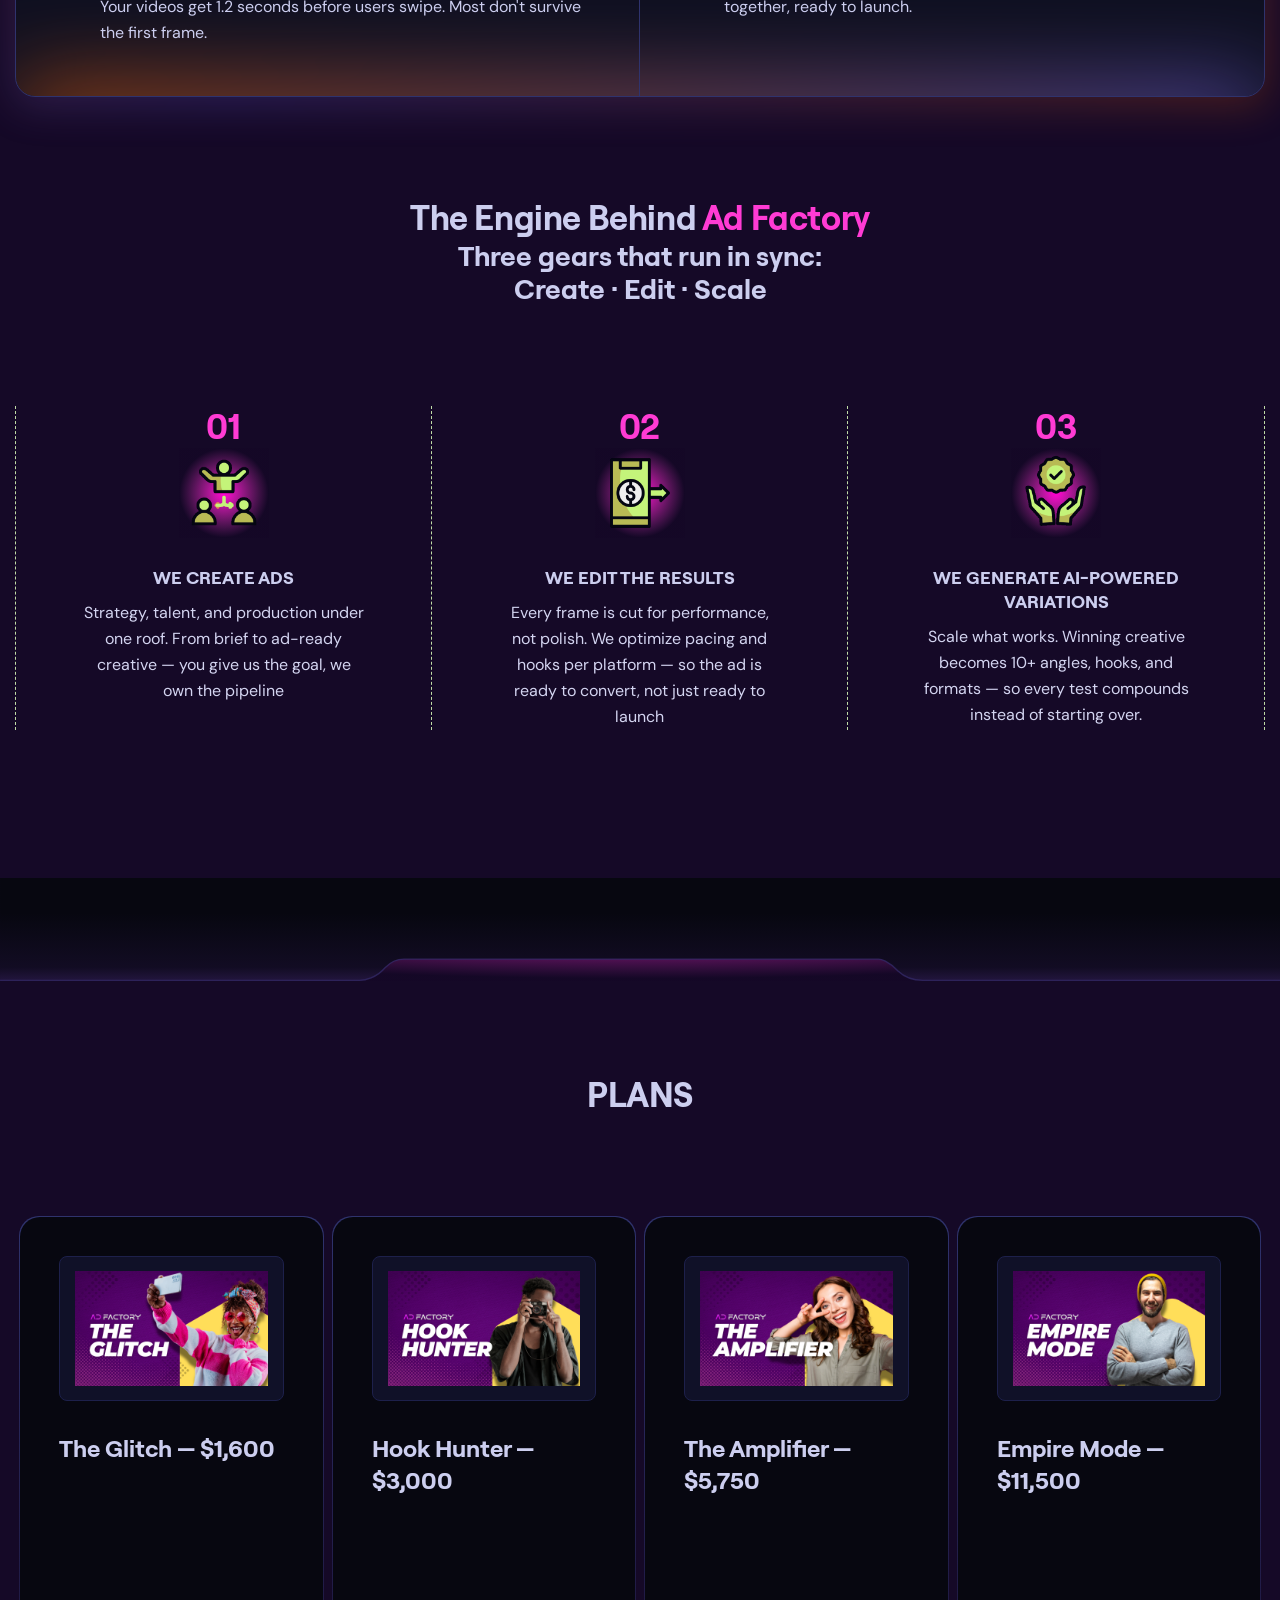
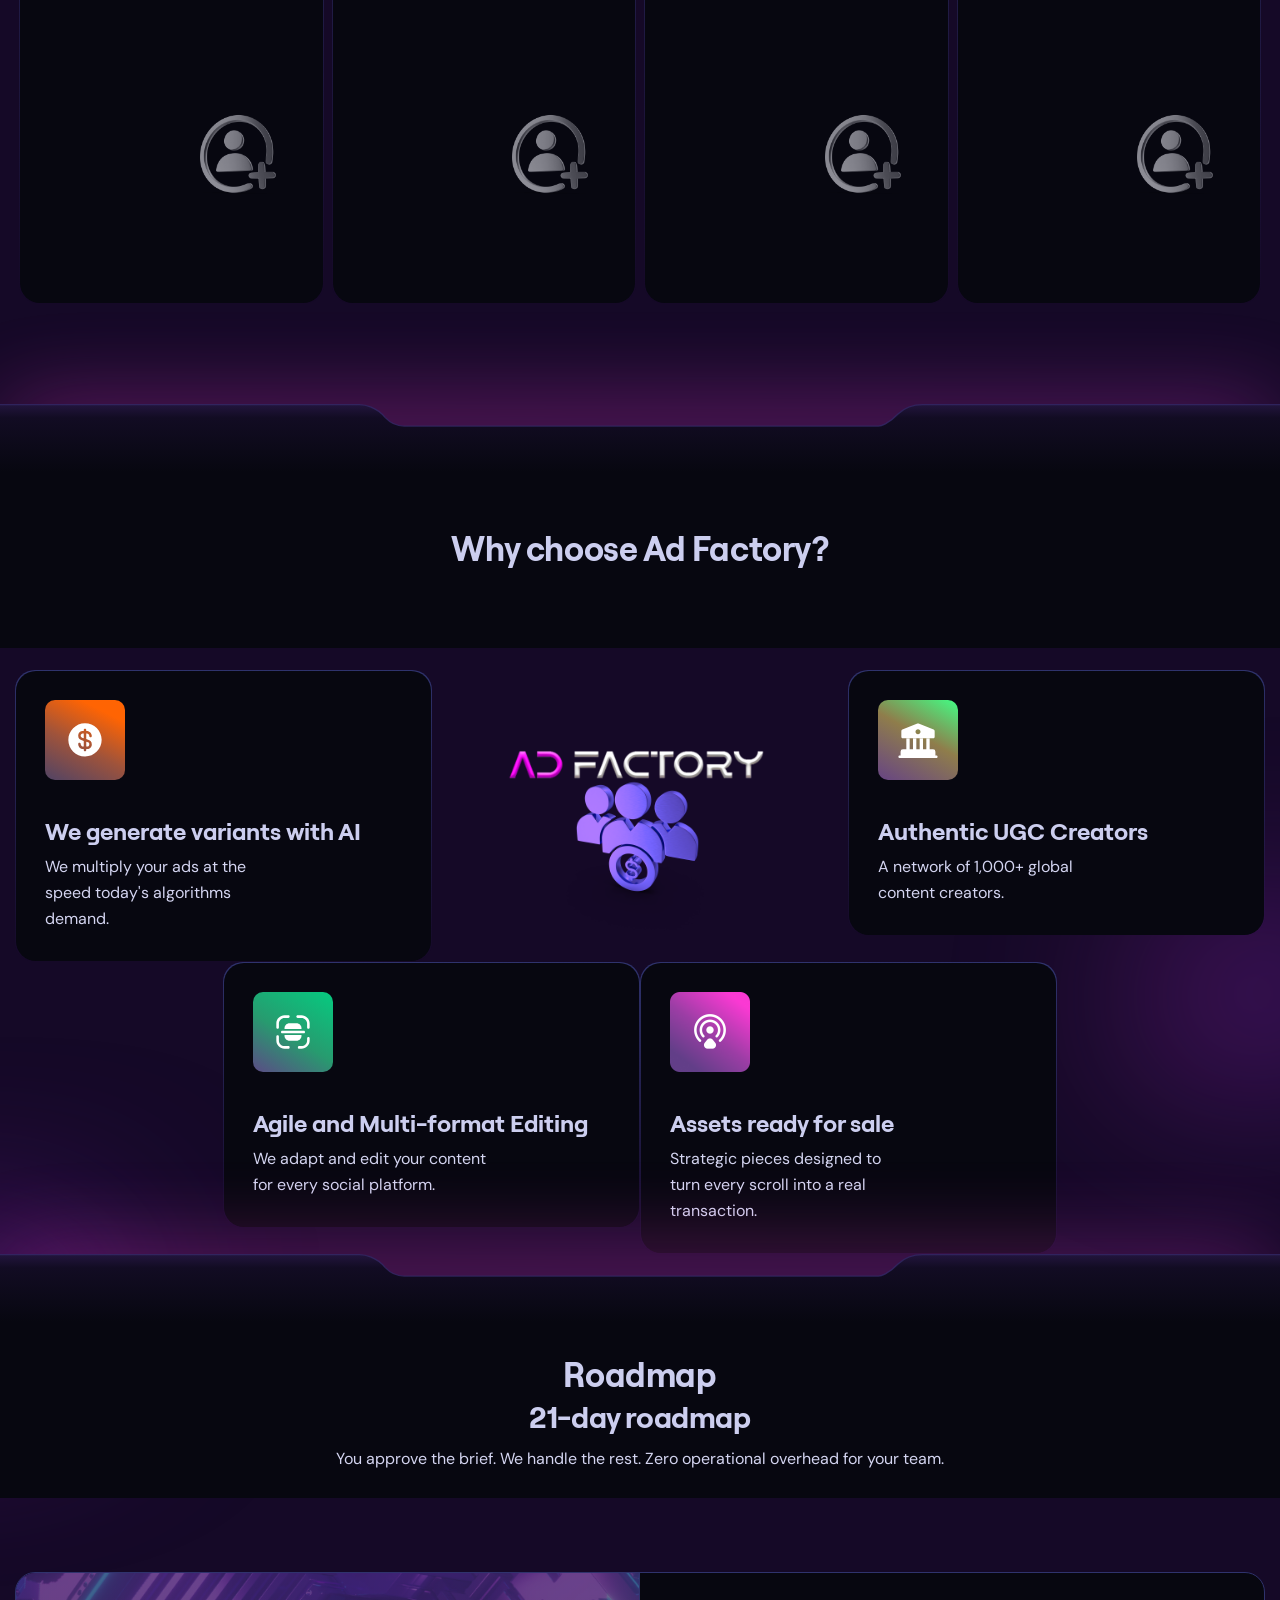
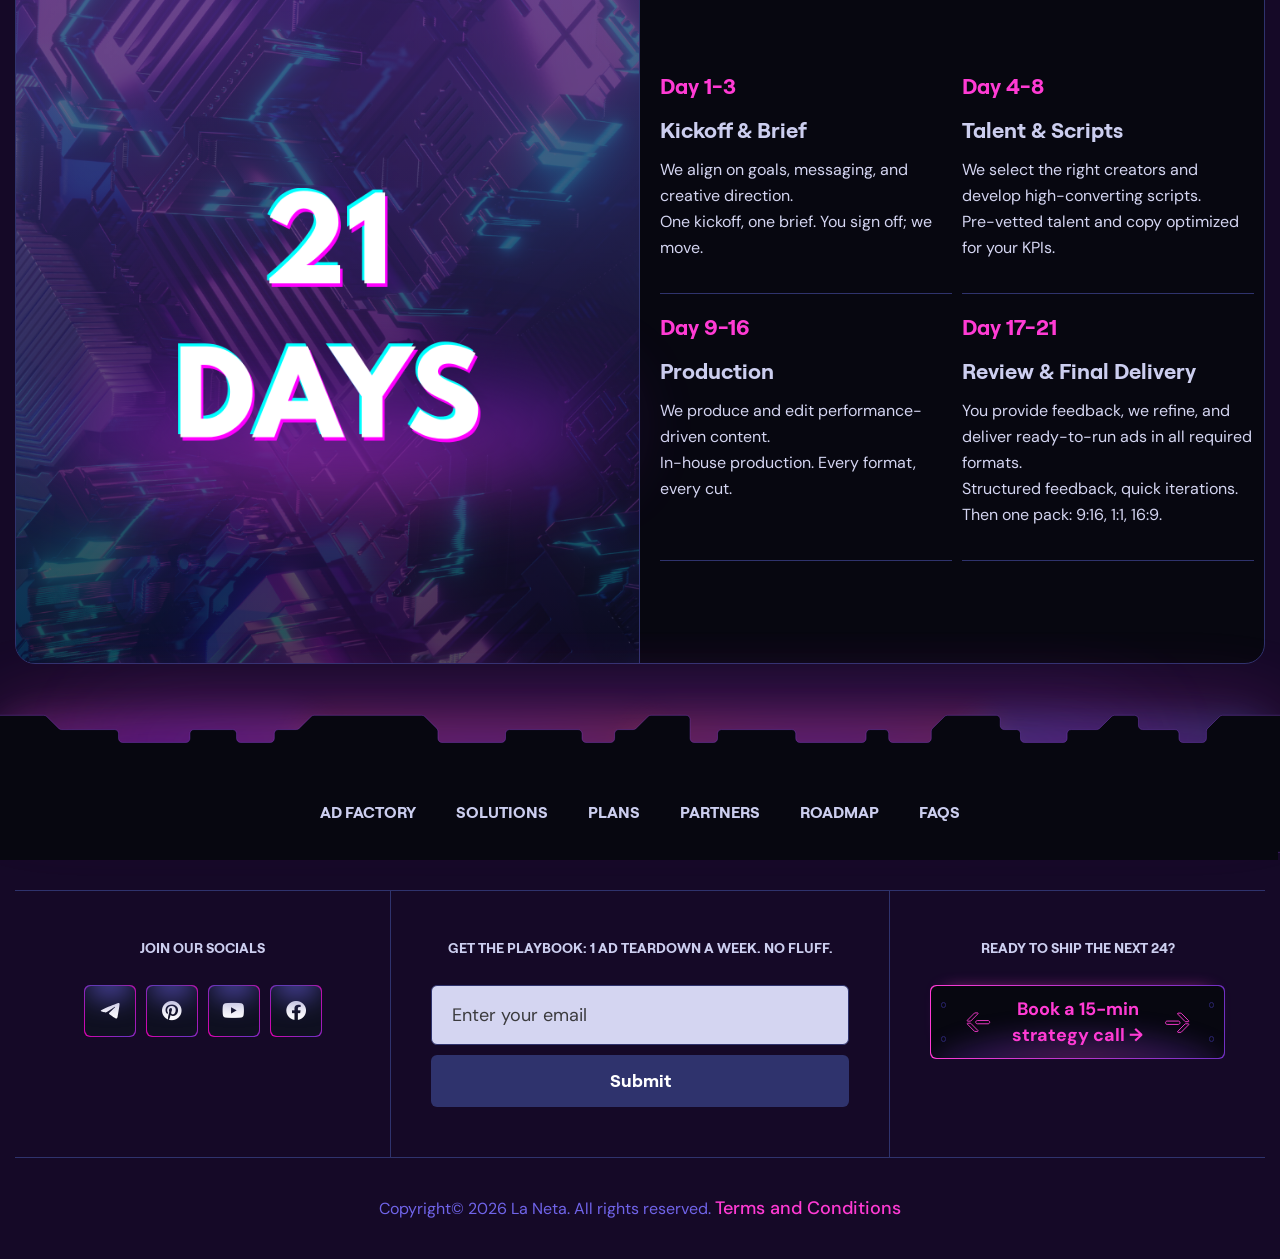
==== commit 4fa19333: "1.1.6" ====
--- a/index.html
+++ b/index.html
@@ -866,7 +866,8 @@
                     <span class="iconlist_label">
                       Your ads are dying
                       <small class="iconlist_info">
-                        Same creative for 3 months means rising CPMs and falling ROAS. The algorithm punishes ad fatigue.
+                        Same creative for 3 months means rising CPMs and falling ROAS. The algorithm punishes ad
+                        fatigue.
                       </small>
                     </span>
                   </li>
@@ -1146,7 +1147,8 @@
                 <div class="iconbox_info">
                   <h3 class="iconbox_title text-uppercase">We generate AI-powered<br>variations</h3>
                   <p class="mb-0">
-                    Scale what works. Winning creative becomes 10+ angles, hooks, and formats — so every test compounds instead of starting over.
+                    Scale what works. Winning creative becomes 10+ angles, hooks, and formats — so every test compounds
+                    instead of starting over.
                   </p>
                 </div>
               </div>
@@ -1173,7 +1175,7 @@
                 <img src="assets/images/services/1.png" alt="Service img">
               </div>
               <h3 class="heading_text">
-                The Glitch — 24 AI-generated videos / month
+                The Glitch — $1,600
               </h3>
               <ul class="iconlist_block unordered_list_block">
                 <li>
@@ -1181,9 +1183,7 @@
                     <i class="fa-solid fa-circle"></i>
                   </span>
                   <span class="iconlist_label">
-                    <strong>AI Clarity:</strong> Features hyper-realistic AI Avatars (digital humans) that speak your
-                    scripts—no cameras
-                    or studios required.
+                    2 videos 100% AI
                   </span>
                 </li>
                 <li>
@@ -1191,10 +1191,48 @@
                     <i class="fa-solid fa-circle"></i>
                   </span>
                   <span class="iconlist_label">
-                    <strong>Savings:</strong> Get 24 ready-to-test assets (Save 15+ hours of logistics and filming)
+                    6 clips 100% AI
+                  </span>
+                </li>
+                <li>
+                  <span class="iconlist_icon">
+                    <i class="fa-solid fa-circle"></i>
+                  </span>
+                  <span class="iconlist_label">
+                    2 videos UGC (1 creador)
+                  </span>
+                </li>
+                <li>
+                  <span class="iconlist_icon">
+                    <i class="fa-solid fa-circle"></i>
+                  </span>
+                  <span class="iconlist_label">
+                    18 clips de video original
+                  </span>
+                </li>
+                <li>
+                  <span class="iconlist_icon">
+                    <i class="fa-solid fa-circle"></i>
+                  </span>
+                  <span class="iconlist_label">
+                    3 variaciones por clip
+                  </span>
+                </li>
+                <li>
+                  <span class="iconlist_icon">
+                    <i class="fa-solid fa-circle"></i>
+                  </span>
+                  <span class="iconlist_label">
+                    3 variaciones de formato por video
+                  </span>
+                </li>
+                <li>
+                  <span class="iconlist_label">
+                    <strong>24 assets totales / 6 videos totales</strong>
                   </span>
                 </li>
               </ul>
+              <p></p>
               <!-- <div class="">
                 <img src="assets/images/shapes/shape_pepecoin_1.webp" alt="Shape Circle">
               </div>-->
@@ -1207,7 +1245,7 @@
                 <img src="assets/images/services/2.png" alt="Service img">
               </div>
               <h3 class="heading_text">
-                Hook Hunter — 24 UGC videos / month · 1 real creator
+                Hook Hunter — $3,000
               </h3>
               <ul class="iconlist_block unordered_list_block">
                 <li>
@@ -1215,7 +1253,7 @@
                     <i class="fa-solid fa-circle"></i>
                   </span>
                   <span class="iconlist_label">
-                    <strong>Human Value:</strong> 1 Real UGC Creator from our global network to personify your brand
+                    5 videos UGC (1 creador)
                   </span>
                 </li>
                 <li>
@@ -1223,8 +1261,29 @@
                     <i class="fa-solid fa-circle"></i>
                   </span>
                   <span class="iconlist_label">
-                    <strong>Savings:</strong> Receive 24 high-impact ads (Save 20+ hours on sourcing, vetting, and
-                    directing talent)
+                    45 clips de video original
+                  </span>
+                </li>
+                <li>
+                  <span class="iconlist_icon">
+                    <i class="fa-solid fa-circle"></i>
+                  </span>
+                  <span class="iconlist_label">
+                    3 variaciones por clip
+                  </span>
+                </li>
+                <li>
+                  <span class="iconlist_icon">
+                    <i class="fa-solid fa-circle"></i>
+                  </span>
+                  <span class="iconlist_label">
+                    3 variaciones de formato por video
+                  </span>
+                </li>
+                <li>
+
+                  <span class="iconlist_label">
+                    <strong>60 assets totales / 15 videos totales</strong>
                   </span>
                 </li>
               </ul>
@@ -1240,7 +1299,7 @@
                 <img src="assets/images/services/3.png" alt="Service img">
               </div>
               <h3 class="heading_text">
-                The Amplifier — 66 videos / month · 3 real creators
+                The Amplifier — $5,750
               </h3>
               <ul class="iconlist_block unordered_list_block">
                 <li>
@@ -1248,8 +1307,7 @@
                     <i class="fa-solid fa-circle"></i>
                   </span>
                   <span class="iconlist_label">
-                    <strong>Strategy:</strong> 3 Different Real Creators so your brand feels fresh and builds massive
-                    credibility
+                    10 videos UGC (2 creadores)
                   </span>
                 </li>
                 <li>
@@ -1257,9 +1315,28 @@
                     <i class="fa-solid fa-circle"></i>
                   </span>
                   <span class="iconlist_label">
-                    <strong>Savings:</strong> We generate 66 content assets (Save 45+ hours of professional editing and
-                    multi-format
-                    management)
+                    90 clips de video original
+                  </span>
+                </li>
+                <li>
+                  <span class="iconlist_icon">
+                    <i class="fa-solid fa-circle"></i>
+                  </span>
+                  <span class="iconlist_label">
+                    3 variaciones por clip
+                  </span>
+                </li>
+                <li>
+                  <span class="iconlist_icon">
+                    <i class="fa-solid fa-circle"></i>
+                  </span>
+                  <span class="iconlist_label">
+                    3 variaciones de formato por video
+                  </span>
+                </li>
+                <li>
+                  <span class="iconlist_label">
+                    <strong>120 assets totales / 30 videos totales</strong>
                   </span>
                 </li>
               </ul>
@@ -1272,7 +1349,7 @@
                 <img src="assets/images/services/4.png" alt="Service img">
               </div>
               <h3 class="heading_text">
-                Empire Mode — 120 videos / month · 5 real creators
+                Empire Mode — $11,500
               </h3>
               <ul class="iconlist_block unordered_list_block">
                 <li>
@@ -1280,7 +1357,35 @@
                     <i class="fa-solid fa-circle"></i>
                   </span>
                   <span class="iconlist_label">
-                    <strong>Master the scroll:</strong> when your customers see you everywhere, your brand wins
+                    20 videos UGC (4 creadores)
+                  </span>
+                </li>
+                                <li>
+                  <span class="iconlist_icon">
+                    <i class="fa-solid fa-circle"></i>
+                  </span>
+                  <span class="iconlist_label">
+                    180 clips de video original
+                  </span>
+                </li>
+                                <li>
+                  <span class="iconlist_icon">
+                    <i class="fa-solid fa-circle"></i>
+                  </span>
+                  <span class="iconlist_label">
+                    3 variaciones por clip
+                  </span>
+                </li>
+                                <li>
+                  <span class="iconlist_icon">
+                    <i class="fa-solid fa-circle"></i>
+                  </span>
+                  <span class="iconlist_label">
+                    3 variaciones de formato por video
+                  </span>
+                </li>
+                  <span class="iconlist_label">
+                    <strong>240 assets totales / 60 videos totales</strong>
                   </span>
                 </li>
               </ul>
